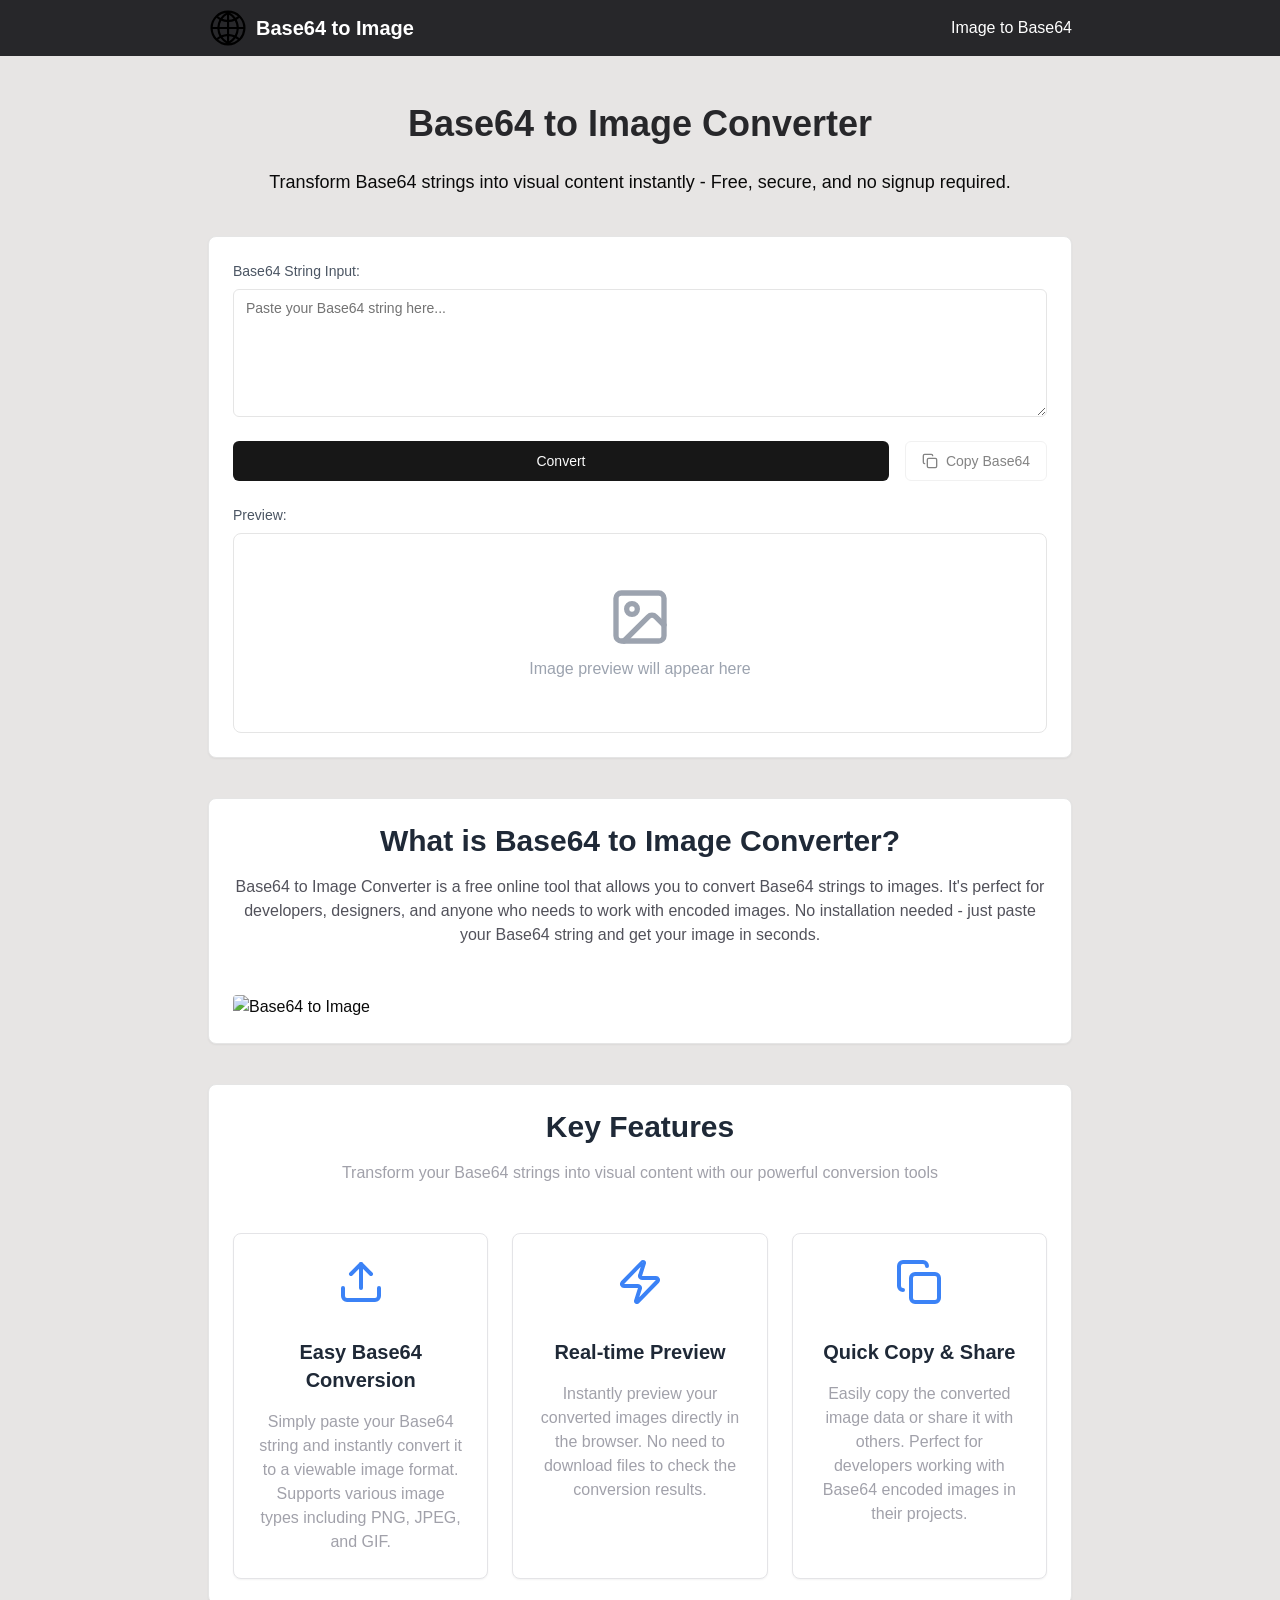
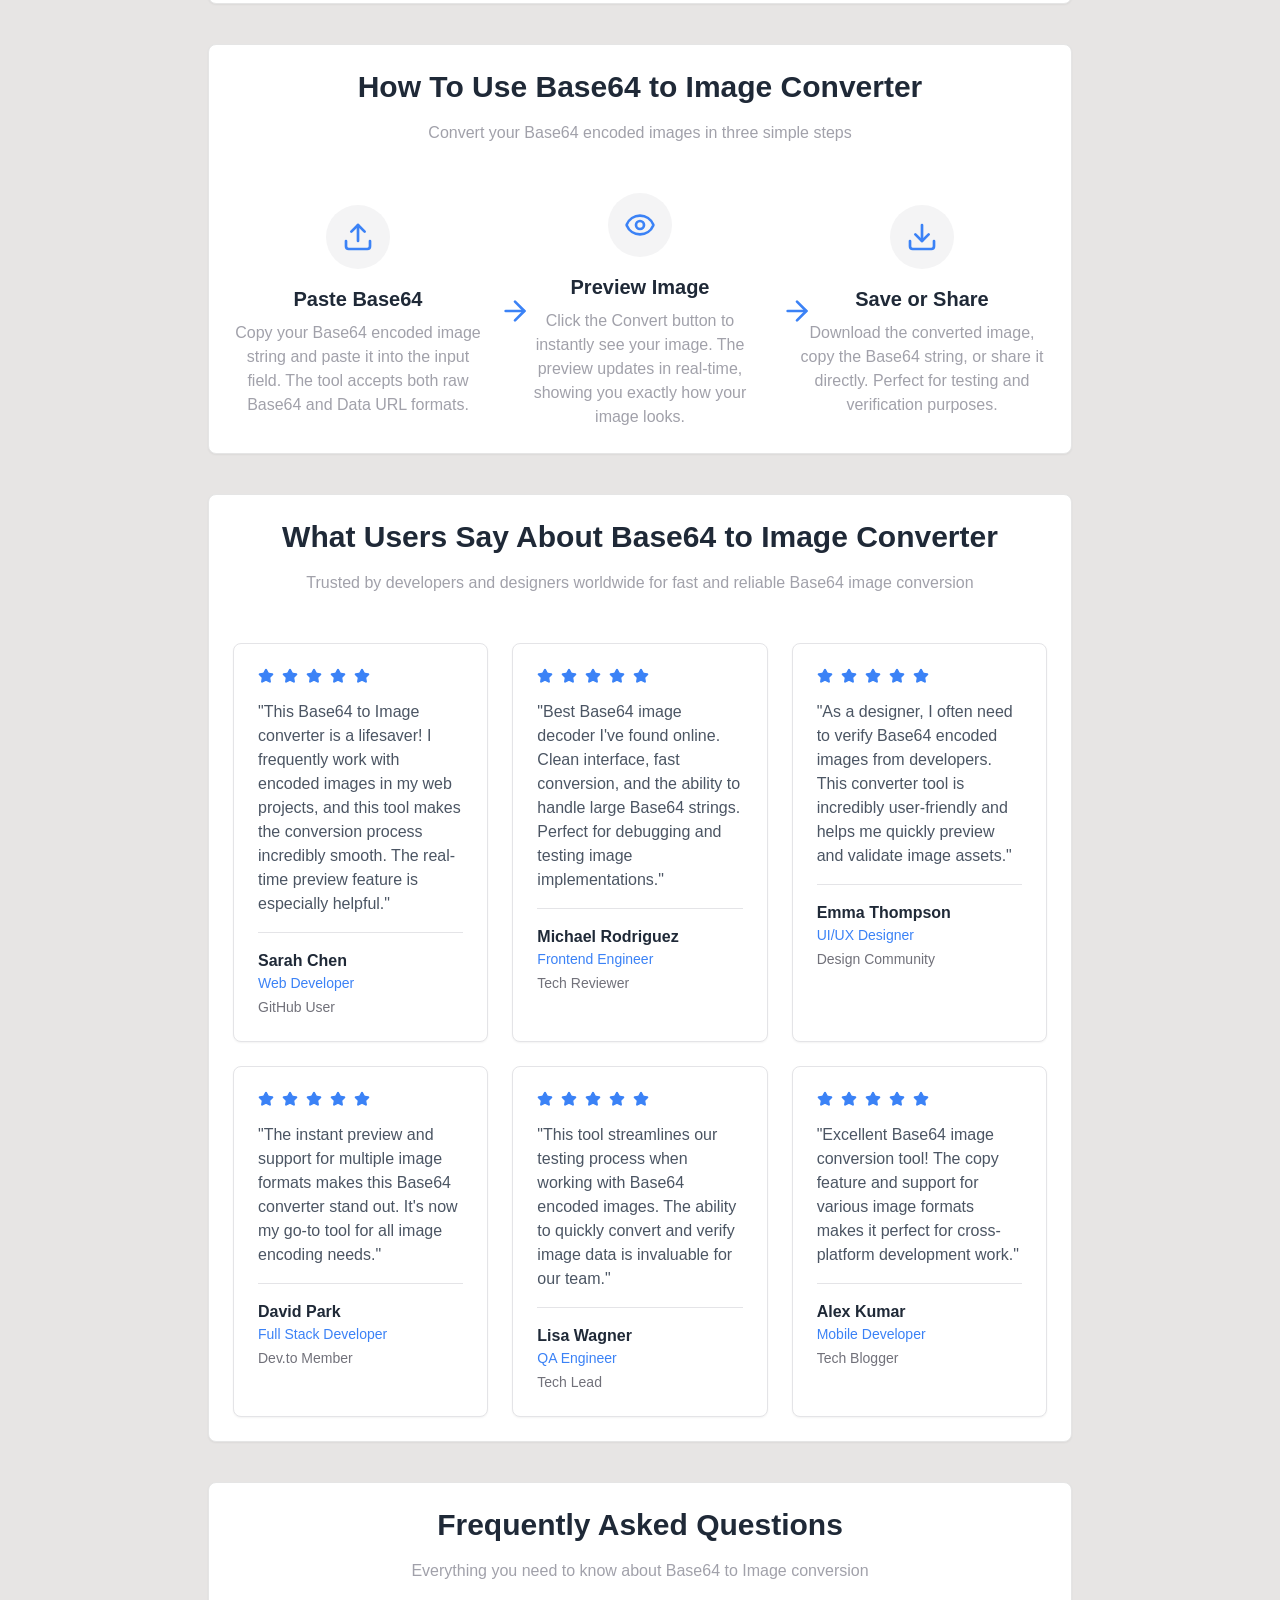
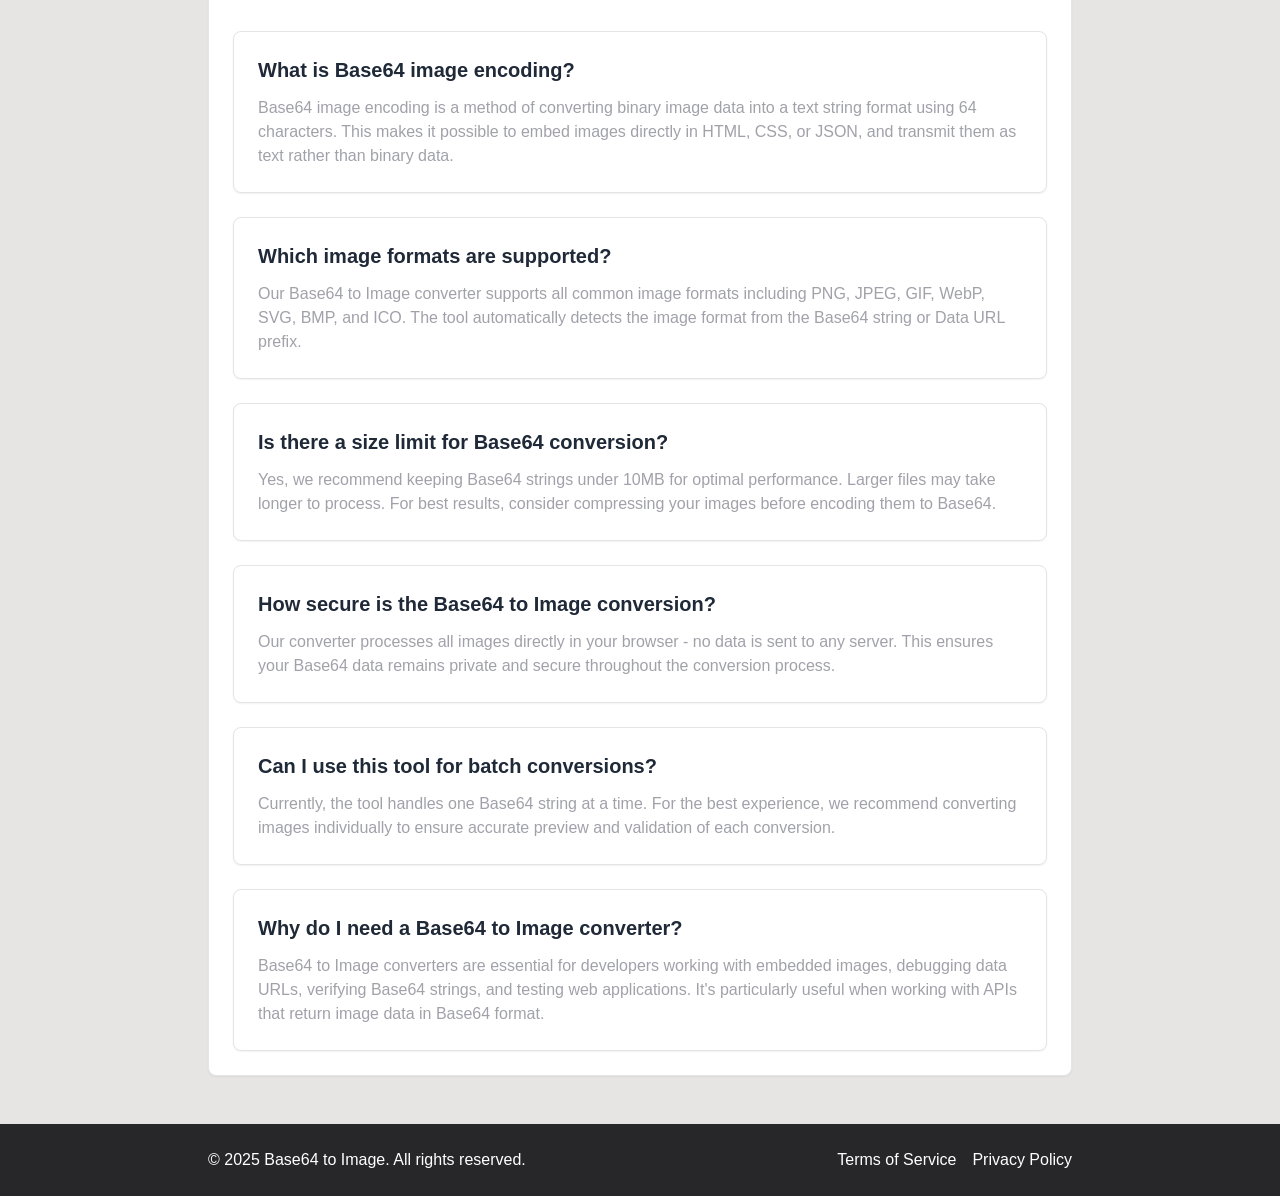
==== index.html @ eaa456d8 "deploy: base64toimage/base64toimage@81dd82e9f53c5c097431a253d3028d80c4024071" ====
<!DOCTYPE html><html lang="en"><head><meta charSet="utf-8"/><meta name="viewport" content="width=device-width, initial-scale=1"/><link rel="preload" as="image" href="/logo.svg"/><link rel="preload" as="image" href="/image/example-base64-to-image.png"/><link rel="stylesheet" href="/_next/static/css/c7060e2fb47be36b.css" data-precedence="next"/><link rel="preload" as="script" fetchPriority="low" href="/_next/static/chunks/webpack-eaffb0f18f6ee538.js"/><script src="/_next/static/chunks/f36e43cb-f50b7f3f44ca35ce.js" async=""></script><script src="/_next/static/chunks/627-c0a2df7e9abbccc5.js" async=""></script><script src="/_next/static/chunks/main-app-ca3db7d7d4c848fe.js" async=""></script><script src="/_next/static/chunks/970-42694d733db6b922.js" async=""></script><script src="/_next/static/chunks/687-ffe51a296d70c9cd.js" async=""></script><script src="/_next/static/chunks/app/layout-48b6e18065bb6a19.js" async=""></script><script src="/_next/static/chunks/app/page-389829fb740f36ba.js" async=""></script><link rel="preload" href="https://app.pageview.app/js/script.js" as="script"/><link rel="preload" href="https://www.googletagmanager.com/gtag/js?id=" as="script"/><title>Base64 to Image Converter</title><meta name="description" content="Free online Base64 to Image converter. Instantly convert Base64 strings to PNG, JPEG, GIF, WebP, SVG and more. Preview and download your converted images securely in browser."/><link rel="canonical" href="https://base64toimage.github.io/"/><meta property="og:title" content="Base64 to Image Converter"/><meta property="og:description" content="Free online Base64 to Image converter. Instantly convert Base64 strings to PNG, JPEG, GIF, WebP, SVG and more. Preview and download your converted images securely in browser."/><meta property="og:image" content="https://base64toimage.github.io/logo.png"/><meta property="og:image:width" content="1200"/><meta property="og:image:height" content="630"/><meta property="og:type" content="website"/><meta name="twitter:card" content="summary_large_image"/><meta name="twitter:title" content="Base64 to Image Converter"/><meta name="twitter:description" content="Free online Base64 to Image converter. Instantly convert Base64 strings to PNG, JPEG, GIF, WebP, SVG and more. Preview and download your converted images securely in browser."/><meta name="twitter:image" content="https://base64toimage.github.io/logo.png"/><meta name="twitter:image:width" content="1200"/><meta name="twitter:image:height" content="630"/><script src="/_next/static/chunks/polyfills-42372ed130431b0a.js" noModule=""></script></head><body class="bg-stone-200 antialiased"><div class="flex flex-col min-h-screen"><header class="bg-zinc-800 text-white"><div class="max-w-4xl mx-auto py-2 px-4 flex flex-row items-center justify-between"><div class="flex items-center gap-2"><a href="/" class="flex items-center gap-2 hover:opacity-80"><img src="/logo.svg" alt="Logo" class="h-10"/><span class="text-xl font-bold">Base64 to Image</span></a></div><div class="hidden md:flex items-center gap-6"><a href="/image-to-base64" class="hover:underline whitespace-nowrap">Image to Base64</a></div><button class="inline-flex items-center justify-center gap-2 whitespace-nowrap rounded-md text-sm font-medium ring-offset-background transition-colors focus-visible:outline-none focus-visible:ring-2 focus-visible:ring-ring focus-visible:ring-offset-2 disabled:pointer-events-none disabled:opacity-50 [&amp;_svg]:pointer-events-none [&amp;_svg]:size-4 [&amp;_svg]:shrink-0 border border-input bg-background hover:bg-accent hover:text-accent-foreground h-10 w-10 md:hidden" type="button" aria-haspopup="dialog" aria-expanded="false" aria-controls="radix-:Rdjb:" data-state="closed"><svg xmlns="http://www.w3.org/2000/svg" width="24" height="24" viewBox="0 0 24 24" fill="none" stroke="currentColor" stroke-width="2" stroke-linecap="round" stroke-linejoin="round" class="lucide lucide-menu h-5 w-5"><line x1="4" x2="20" y1="12" y2="12"></line><line x1="4" x2="20" y1="6" y2="6"></line><line x1="4" x2="20" y1="18" y2="18"></line></svg><span class="sr-only">Toggle menu</span></button></div></header><main class="flex-grow w-full max-w-4xl mx-auto px-2 md:px-4"><div class="py-12 space-y-10"><section class="max-w-4xl mx-auto text-center"><h1 class="text-4xl font-bold text-zinc-800 mb-6">Base64 to Image Converter</h1><p class="text-lg">Transform Base64 strings into visual content instantly - Free, secure, and no signup required.</p></section><section><div><div class="rounded-lg border bg-card text-card-foreground shadow-sm"><div class="p-6"><div class="space-y-6"><div><p class="text-sm text-gray-600 mb-2">Base64 String Input:</p><textarea class="flex w-full rounded-md border border-input bg-background px-3 py-2 text-base ring-offset-background placeholder:text-muted-foreground focus-visible:outline-none focus-visible:ring-2 focus-visible:ring-ring focus-visible:ring-offset-2 disabled:cursor-not-allowed disabled:opacity-50 md:text-sm min-h-32" placeholder="Paste your Base64 string here..."></textarea></div><div class="flex gap-4"><button class="inline-flex items-center justify-center gap-2 whitespace-nowrap rounded-md text-sm font-medium ring-offset-background transition-colors focus-visible:outline-none focus-visible:ring-2 focus-visible:ring-ring focus-visible:ring-offset-2 disabled:pointer-events-none disabled:opacity-50 [&amp;_svg]:pointer-events-none [&amp;_svg]:size-4 [&amp;_svg]:shrink-0 bg-primary text-primary-foreground hover:bg-primary/90 h-10 px-4 py-2 flex-1">Convert</button><button class="items-center justify-center whitespace-nowrap rounded-md text-sm font-medium ring-offset-background transition-colors focus-visible:outline-none focus-visible:ring-2 focus-visible:ring-ring focus-visible:ring-offset-2 disabled:pointer-events-none disabled:opacity-50 [&amp;_svg]:pointer-events-none [&amp;_svg]:size-4 [&amp;_svg]:shrink-0 border border-input bg-background hover:bg-accent hover:text-accent-foreground h-10 px-4 py-2 flex gap-2" disabled=""><svg xmlns="http://www.w3.org/2000/svg" width="24" height="24" viewBox="0 0 24 24" fill="none" stroke="currentColor" stroke-width="2" stroke-linecap="round" stroke-linejoin="round" class="lucide lucide-copy h-4 w-4"><rect width="14" height="14" x="8" y="8" rx="2" ry="2"></rect><path d="M4 16c-1.1 0-2-.9-2-2V4c0-1.1.9-2 2-2h10c1.1 0 2 .9 2 2"></path></svg>Copy Base64</button></div><div><p class="text-sm text-gray-600 mb-2">Preview:</p><div class="border rounded-lg p-4 min-h-[200px] flex items-center justify-center"><div class="text-center text-gray-400"><svg xmlns="http://www.w3.org/2000/svg" width="24" height="24" viewBox="0 0 24 24" fill="none" stroke="currentColor" stroke-width="2" stroke-linecap="round" stroke-linejoin="round" class="lucide lucide-image w-16 h-16 mx-auto mb-2"><rect width="18" height="18" x="3" y="3" rx="2" ry="2"></rect><circle cx="9" cy="9" r="2"></circle><path d="m21 15-3.086-3.086a2 2 0 0 0-2.828 0L6 21"></path></svg><p>Image preview will appear here</p></div></div></div></div></div></div></div></section><section><div class="w-full"><div class="rounded-lg border bg-card text-card-foreground shadow-sm w-full"><div class="p-6"><h2 class="text-3xl font-bold text-gray-800 dark:text-gray-100 text-center mb-4">What is Base64 to Image Converter?</h2><div><p class="text-zinc-600 text-center mb-12">Base64 to Image Converter is a free online tool that allows you to convert Base64 strings to images. It&#x27;s perfect for developers, designers, and anyone who needs to work with encoded images. No installation needed - just paste your Base64 string and get your image in seconds.</p><img src="/image/example-base64-to-image.png" alt="Base64 to Image" class="w-full h-auto rounded"/></div></div></div></div></section><section><div class="w-full"><div class="rounded-lg border bg-card text-card-foreground shadow-sm"><div class="p-6"><h2 class="text-3xl font-bold text-gray-800 dark:text-gray-100 text-center mb-4">Key Features</h2><p class="text-zinc-400 text-center mb-12 max-w-2xl mx-auto">Transform your Base64 strings into visual content with our powerful conversion tools</p><div class="grid md:grid-cols-3 gap-6"><div class="rounded-lg border bg-card text-card-foreground shadow-sm border-zinc-200 dark:border-zinc-800"><div class="p-6"><div class="flex flex-col items-center text-center space-y-4"><div class="mb-4 transform hover:scale-110 transition-transform"><svg xmlns="http://www.w3.org/2000/svg" width="24" height="24" viewBox="0 0 24 24" fill="none" stroke="currentColor" stroke-width="2" stroke-linecap="round" stroke-linejoin="round" class="lucide lucide-upload w-12 h-12 text-blue-500"><path d="M21 15v4a2 2 0 0 1-2 2H5a2 2 0 0 1-2-2v-4"></path><polyline points="17 8 12 3 7 8"></polyline><line x1="12" x2="12" y1="3" y2="15"></line></svg></div><h3 class="text-xl font-semibold text-gray-800 dark:text-gray-100">Easy Base64 Conversion</h3><p class="text-zinc-400">Simply paste your Base64 string and instantly convert it to a viewable image format. Supports various image types including PNG, JPEG, and GIF.</p></div></div></div><div class="rounded-lg border bg-card text-card-foreground shadow-sm border-zinc-200 dark:border-zinc-800"><div class="p-6"><div class="flex flex-col items-center text-center space-y-4"><div class="mb-4 transform hover:scale-110 transition-transform"><svg xmlns="http://www.w3.org/2000/svg" width="24" height="24" viewBox="0 0 24 24" fill="none" stroke="currentColor" stroke-width="2" stroke-linecap="round" stroke-linejoin="round" class="lucide lucide-zap w-12 h-12 text-blue-500"><path d="M4 14a1 1 0 0 1-.78-1.63l9.9-10.2a.5.5 0 0 1 .86.46l-1.92 6.02A1 1 0 0 0 13 10h7a1 1 0 0 1 .78 1.63l-9.9 10.2a.5.5 0 0 1-.86-.46l1.92-6.02A1 1 0 0 0 11 14z"></path></svg></div><h3 class="text-xl font-semibold text-gray-800 dark:text-gray-100">Real-time Preview</h3><p class="text-zinc-400">Instantly preview your converted images directly in the browser. No need to download files to check the conversion results.</p></div></div></div><div class="rounded-lg border bg-card text-card-foreground shadow-sm border-zinc-200 dark:border-zinc-800"><div class="p-6"><div class="flex flex-col items-center text-center space-y-4"><div class="mb-4 transform hover:scale-110 transition-transform"><svg xmlns="http://www.w3.org/2000/svg" width="24" height="24" viewBox="0 0 24 24" fill="none" stroke="currentColor" stroke-width="2" stroke-linecap="round" stroke-linejoin="round" class="lucide lucide-copy w-12 h-12 text-blue-500"><rect width="14" height="14" x="8" y="8" rx="2" ry="2"></rect><path d="M4 16c-1.1 0-2-.9-2-2V4c0-1.1.9-2 2-2h10c1.1 0 2 .9 2 2"></path></svg></div><h3 class="text-xl font-semibold text-gray-800 dark:text-gray-100">Quick Copy &amp; Share</h3><p class="text-zinc-400">Easily copy the converted image data or share it with others. Perfect for developers working with Base64 encoded images in their projects.</p></div></div></div></div></div></div></div></section><section><div class="w-full" id="how-to-use"><div class="rounded-lg border bg-card text-card-foreground shadow-sm"><div class="p-6"><h2 class="text-3xl font-bold text-gray-800 dark:text-gray-100 text-center mb-4">How To Use Base64 to Image Converter</h2><p class="text-zinc-400 text-center mb-12 max-w-2xl mx-auto">Convert your Base64 encoded images in three simple steps</p><div class="flex flex-col md:flex-row justify-between items-center gap-8"><div class="flex flex-col items-center text-center relative"><div class="mb-4 p-4 bg-zinc-100 dark:bg-zinc-800 rounded-full"><svg xmlns="http://www.w3.org/2000/svg" width="24" height="24" viewBox="0 0 24 24" fill="none" stroke="currentColor" stroke-width="2" stroke-linecap="round" stroke-linejoin="round" class="lucide lucide-upload w-8 h-8 text-blue-500"><path d="M21 15v4a2 2 0 0 1-2 2H5a2 2 0 0 1-2-2v-4"></path><polyline points="17 8 12 3 7 8"></polyline><line x1="12" x2="12" y1="3" y2="15"></line></svg></div><h3 class="text-xl font-semibold text-gray-800 dark:text-gray-100 mb-2">Paste Base64</h3><p class="text-zinc-400 max-w-xs">Copy your Base64 encoded image string and paste it into the input field. The tool accepts both raw Base64 and Data URL formats.</p><svg xmlns="http://www.w3.org/2000/svg" width="24" height="24" viewBox="0 0 24 24" fill="none" stroke="currentColor" stroke-width="2" stroke-linecap="round" stroke-linejoin="round" class="lucide lucide-arrow-right hidden md:block h-8 w-8 text-blue-500 absolute -right-12 top-1/2 transform -translate-y-1/2"><path d="M5 12h14"></path><path d="m12 5 7 7-7 7"></path></svg></div><div class="flex flex-col items-center text-center relative"><div class="mb-4 p-4 bg-zinc-100 dark:bg-zinc-800 rounded-full"><svg xmlns="http://www.w3.org/2000/svg" width="24" height="24" viewBox="0 0 24 24" fill="none" stroke="currentColor" stroke-width="2" stroke-linecap="round" stroke-linejoin="round" class="lucide lucide-eye w-8 h-8 text-blue-500"><path d="M2.062 12.348a1 1 0 0 1 0-.696 10.75 10.75 0 0 1 19.876 0 1 1 0 0 1 0 .696 10.75 10.75 0 0 1-19.876 0"></path><circle cx="12" cy="12" r="3"></circle></svg></div><h3 class="text-xl font-semibold text-gray-800 dark:text-gray-100 mb-2">Preview Image</h3><p class="text-zinc-400 max-w-xs">Click the Convert button to instantly see your image. The preview updates in real-time, showing you exactly how your image looks.</p><svg xmlns="http://www.w3.org/2000/svg" width="24" height="24" viewBox="0 0 24 24" fill="none" stroke="currentColor" stroke-width="2" stroke-linecap="round" stroke-linejoin="round" class="lucide lucide-arrow-right hidden md:block h-8 w-8 text-blue-500 absolute -right-12 top-1/2 transform -translate-y-1/2"><path d="M5 12h14"></path><path d="m12 5 7 7-7 7"></path></svg></div><div class="flex flex-col items-center text-center relative"><div class="mb-4 p-4 bg-zinc-100 dark:bg-zinc-800 rounded-full"><svg xmlns="http://www.w3.org/2000/svg" width="24" height="24" viewBox="0 0 24 24" fill="none" stroke="currentColor" stroke-width="2" stroke-linecap="round" stroke-linejoin="round" class="lucide lucide-download w-8 h-8 text-blue-500"><path d="M21 15v4a2 2 0 0 1-2 2H5a2 2 0 0 1-2-2v-4"></path><polyline points="7 10 12 15 17 10"></polyline><line x1="12" x2="12" y1="15" y2="3"></line></svg></div><h3 class="text-xl font-semibold text-gray-800 dark:text-gray-100 mb-2">Save or Share</h3><p class="text-zinc-400 max-w-xs">Download the converted image, copy the Base64 string, or share it directly. Perfect for testing and verification purposes.</p></div></div></div></div></div></section><section><div class="w-full" id="testimonials"><div class="rounded-lg border bg-card text-card-foreground shadow-sm max-w-7xl mx-auto"><div class="p-6"><h2 class="text-3xl font-bold text-gray-800 dark:text-gray-100 text-center mb-4">What Users Say About Base64 to Image Converter</h2><p class="text-zinc-400 text-center mb-12 max-w-2xl mx-auto">Trusted by developers and designers worldwide for fast and reliable Base64 image conversion</p><div class="grid md:grid-cols-2 lg:grid-cols-3 gap-6"><div class="rounded-lg border bg-card text-card-foreground shadow-sm border-zinc-200 dark:border-zinc-800"><div class="p-6"><div class="flex items-center gap-2 mb-4"><svg xmlns="http://www.w3.org/2000/svg" width="24" height="24" viewBox="0 0 24 24" fill="none" stroke="currentColor" stroke-width="2" stroke-linecap="round" stroke-linejoin="round" class="lucide lucide-star w-4 h-4 fill-blue-500 text-blue-500"><path d="M11.525 2.295a.53.53 0 0 1 .95 0l2.31 4.679a2.123 2.123 0 0 0 1.595 1.16l5.166.756a.53.53 0 0 1 .294.904l-3.736 3.638a2.123 2.123 0 0 0-.611 1.878l.882 5.14a.53.53 0 0 1-.771.56l-4.618-2.428a2.122 2.122 0 0 0-1.973 0L6.396 21.01a.53.53 0 0 1-.77-.56l.881-5.139a2.122 2.122 0 0 0-.611-1.879L2.16 9.795a.53.53 0 0 1 .294-.906l5.165-.755a2.122 2.122 0 0 0 1.597-1.16z"></path></svg><svg xmlns="http://www.w3.org/2000/svg" width="24" height="24" viewBox="0 0 24 24" fill="none" stroke="currentColor" stroke-width="2" stroke-linecap="round" stroke-linejoin="round" class="lucide lucide-star w-4 h-4 fill-blue-500 text-blue-500"><path d="M11.525 2.295a.53.53 0 0 1 .95 0l2.31 4.679a2.123 2.123 0 0 0 1.595 1.16l5.166.756a.53.53 0 0 1 .294.904l-3.736 3.638a2.123 2.123 0 0 0-.611 1.878l.882 5.14a.53.53 0 0 1-.771.56l-4.618-2.428a2.122 2.122 0 0 0-1.973 0L6.396 21.01a.53.53 0 0 1-.77-.56l.881-5.139a2.122 2.122 0 0 0-.611-1.879L2.16 9.795a.53.53 0 0 1 .294-.906l5.165-.755a2.122 2.122 0 0 0 1.597-1.16z"></path></svg><svg xmlns="http://www.w3.org/2000/svg" width="24" height="24" viewBox="0 0 24 24" fill="none" stroke="currentColor" stroke-width="2" stroke-linecap="round" stroke-linejoin="round" class="lucide lucide-star w-4 h-4 fill-blue-500 text-blue-500"><path d="M11.525 2.295a.53.53 0 0 1 .95 0l2.31 4.679a2.123 2.123 0 0 0 1.595 1.16l5.166.756a.53.53 0 0 1 .294.904l-3.736 3.638a2.123 2.123 0 0 0-.611 1.878l.882 5.14a.53.53 0 0 1-.771.56l-4.618-2.428a2.122 2.122 0 0 0-1.973 0L6.396 21.01a.53.53 0 0 1-.77-.56l.881-5.139a2.122 2.122 0 0 0-.611-1.879L2.16 9.795a.53.53 0 0 1 .294-.906l5.165-.755a2.122 2.122 0 0 0 1.597-1.16z"></path></svg><svg xmlns="http://www.w3.org/2000/svg" width="24" height="24" viewBox="0 0 24 24" fill="none" stroke="currentColor" stroke-width="2" stroke-linecap="round" stroke-linejoin="round" class="lucide lucide-star w-4 h-4 fill-blue-500 text-blue-500"><path d="M11.525 2.295a.53.53 0 0 1 .95 0l2.31 4.679a2.123 2.123 0 0 0 1.595 1.16l5.166.756a.53.53 0 0 1 .294.904l-3.736 3.638a2.123 2.123 0 0 0-.611 1.878l.882 5.14a.53.53 0 0 1-.771.56l-4.618-2.428a2.122 2.122 0 0 0-1.973 0L6.396 21.01a.53.53 0 0 1-.77-.56l.881-5.139a2.122 2.122 0 0 0-.611-1.879L2.16 9.795a.53.53 0 0 1 .294-.906l5.165-.755a2.122 2.122 0 0 0 1.597-1.16z"></path></svg><svg xmlns="http://www.w3.org/2000/svg" width="24" height="24" viewBox="0 0 24 24" fill="none" stroke="currentColor" stroke-width="2" stroke-linecap="round" stroke-linejoin="round" class="lucide lucide-star w-4 h-4 fill-blue-500 text-blue-500"><path d="M11.525 2.295a.53.53 0 0 1 .95 0l2.31 4.679a2.123 2.123 0 0 0 1.595 1.16l5.166.756a.53.53 0 0 1 .294.904l-3.736 3.638a2.123 2.123 0 0 0-.611 1.878l.882 5.14a.53.53 0 0 1-.771.56l-4.618-2.428a2.122 2.122 0 0 0-1.973 0L6.396 21.01a.53.53 0 0 1-.77-.56l.881-5.139a2.122 2.122 0 0 0-.611-1.879L2.16 9.795a.53.53 0 0 1 .294-.906l5.165-.755a2.122 2.122 0 0 0 1.597-1.16z"></path></svg></div><blockquote class="text-gray-600 dark:text-gray-300 mb-4 min-h-[100px]">&quot;<!-- -->This Base64 to Image converter is a lifesaver! I frequently work with encoded images in my web projects, and this tool makes the conversion process incredibly smooth. The real-time preview feature is especially helpful.<!-- -->&quot;</blockquote><div class="border-t border-zinc-200 dark:border-zinc-700 pt-4"><div class="flex flex-col"><span class="font-semibold text-gray-800 dark:text-gray-100">Sarah Chen</span><span class="text-blue-500 text-sm">Web Developer</span><span class="text-sm text-zinc-500 mt-1">GitHub User</span></div></div></div></div><div class="rounded-lg border bg-card text-card-foreground shadow-sm border-zinc-200 dark:border-zinc-800"><div class="p-6"><div class="flex items-center gap-2 mb-4"><svg xmlns="http://www.w3.org/2000/svg" width="24" height="24" viewBox="0 0 24 24" fill="none" stroke="currentColor" stroke-width="2" stroke-linecap="round" stroke-linejoin="round" class="lucide lucide-star w-4 h-4 fill-blue-500 text-blue-500"><path d="M11.525 2.295a.53.53 0 0 1 .95 0l2.31 4.679a2.123 2.123 0 0 0 1.595 1.16l5.166.756a.53.53 0 0 1 .294.904l-3.736 3.638a2.123 2.123 0 0 0-.611 1.878l.882 5.14a.53.53 0 0 1-.771.56l-4.618-2.428a2.122 2.122 0 0 0-1.973 0L6.396 21.01a.53.53 0 0 1-.77-.56l.881-5.139a2.122 2.122 0 0 0-.611-1.879L2.16 9.795a.53.53 0 0 1 .294-.906l5.165-.755a2.122 2.122 0 0 0 1.597-1.16z"></path></svg><svg xmlns="http://www.w3.org/2000/svg" width="24" height="24" viewBox="0 0 24 24" fill="none" stroke="currentColor" stroke-width="2" stroke-linecap="round" stroke-linejoin="round" class="lucide lucide-star w-4 h-4 fill-blue-500 text-blue-500"><path d="M11.525 2.295a.53.53 0 0 1 .95 0l2.31 4.679a2.123 2.123 0 0 0 1.595 1.16l5.166.756a.53.53 0 0 1 .294.904l-3.736 3.638a2.123 2.123 0 0 0-.611 1.878l.882 5.14a.53.53 0 0 1-.771.56l-4.618-2.428a2.122 2.122 0 0 0-1.973 0L6.396 21.01a.53.53 0 0 1-.77-.56l.881-5.139a2.122 2.122 0 0 0-.611-1.879L2.16 9.795a.53.53 0 0 1 .294-.906l5.165-.755a2.122 2.122 0 0 0 1.597-1.16z"></path></svg><svg xmlns="http://www.w3.org/2000/svg" width="24" height="24" viewBox="0 0 24 24" fill="none" stroke="currentColor" stroke-width="2" stroke-linecap="round" stroke-linejoin="round" class="lucide lucide-star w-4 h-4 fill-blue-500 text-blue-500"><path d="M11.525 2.295a.53.53 0 0 1 .95 0l2.31 4.679a2.123 2.123 0 0 0 1.595 1.16l5.166.756a.53.53 0 0 1 .294.904l-3.736 3.638a2.123 2.123 0 0 0-.611 1.878l.882 5.14a.53.53 0 0 1-.771.56l-4.618-2.428a2.122 2.122 0 0 0-1.973 0L6.396 21.01a.53.53 0 0 1-.77-.56l.881-5.139a2.122 2.122 0 0 0-.611-1.879L2.16 9.795a.53.53 0 0 1 .294-.906l5.165-.755a2.122 2.122 0 0 0 1.597-1.16z"></path></svg><svg xmlns="http://www.w3.org/2000/svg" width="24" height="24" viewBox="0 0 24 24" fill="none" stroke="currentColor" stroke-width="2" stroke-linecap="round" stroke-linejoin="round" class="lucide lucide-star w-4 h-4 fill-blue-500 text-blue-500"><path d="M11.525 2.295a.53.53 0 0 1 .95 0l2.31 4.679a2.123 2.123 0 0 0 1.595 1.16l5.166.756a.53.53 0 0 1 .294.904l-3.736 3.638a2.123 2.123 0 0 0-.611 1.878l.882 5.14a.53.53 0 0 1-.771.56l-4.618-2.428a2.122 2.122 0 0 0-1.973 0L6.396 21.01a.53.53 0 0 1-.77-.56l.881-5.139a2.122 2.122 0 0 0-.611-1.879L2.16 9.795a.53.53 0 0 1 .294-.906l5.165-.755a2.122 2.122 0 0 0 1.597-1.16z"></path></svg><svg xmlns="http://www.w3.org/2000/svg" width="24" height="24" viewBox="0 0 24 24" fill="none" stroke="currentColor" stroke-width="2" stroke-linecap="round" stroke-linejoin="round" class="lucide lucide-star w-4 h-4 fill-blue-500 text-blue-500"><path d="M11.525 2.295a.53.53 0 0 1 .95 0l2.31 4.679a2.123 2.123 0 0 0 1.595 1.16l5.166.756a.53.53 0 0 1 .294.904l-3.736 3.638a2.123 2.123 0 0 0-.611 1.878l.882 5.14a.53.53 0 0 1-.771.56l-4.618-2.428a2.122 2.122 0 0 0-1.973 0L6.396 21.01a.53.53 0 0 1-.77-.56l.881-5.139a2.122 2.122 0 0 0-.611-1.879L2.16 9.795a.53.53 0 0 1 .294-.906l5.165-.755a2.122 2.122 0 0 0 1.597-1.16z"></path></svg></div><blockquote class="text-gray-600 dark:text-gray-300 mb-4 min-h-[100px]">&quot;<!-- -->Best Base64 image decoder I&#x27;ve found online. Clean interface, fast conversion, and the ability to handle large Base64 strings. Perfect for debugging and testing image implementations.<!-- -->&quot;</blockquote><div class="border-t border-zinc-200 dark:border-zinc-700 pt-4"><div class="flex flex-col"><span class="font-semibold text-gray-800 dark:text-gray-100">Michael Rodriguez</span><span class="text-blue-500 text-sm">Frontend Engineer</span><span class="text-sm text-zinc-500 mt-1">Tech Reviewer</span></div></div></div></div><div class="rounded-lg border bg-card text-card-foreground shadow-sm border-zinc-200 dark:border-zinc-800"><div class="p-6"><div class="flex items-center gap-2 mb-4"><svg xmlns="http://www.w3.org/2000/svg" width="24" height="24" viewBox="0 0 24 24" fill="none" stroke="currentColor" stroke-width="2" stroke-linecap="round" stroke-linejoin="round" class="lucide lucide-star w-4 h-4 fill-blue-500 text-blue-500"><path d="M11.525 2.295a.53.53 0 0 1 .95 0l2.31 4.679a2.123 2.123 0 0 0 1.595 1.16l5.166.756a.53.53 0 0 1 .294.904l-3.736 3.638a2.123 2.123 0 0 0-.611 1.878l.882 5.14a.53.53 0 0 1-.771.56l-4.618-2.428a2.122 2.122 0 0 0-1.973 0L6.396 21.01a.53.53 0 0 1-.77-.56l.881-5.139a2.122 2.122 0 0 0-.611-1.879L2.16 9.795a.53.53 0 0 1 .294-.906l5.165-.755a2.122 2.122 0 0 0 1.597-1.16z"></path></svg><svg xmlns="http://www.w3.org/2000/svg" width="24" height="24" viewBox="0 0 24 24" fill="none" stroke="currentColor" stroke-width="2" stroke-linecap="round" stroke-linejoin="round" class="lucide lucide-star w-4 h-4 fill-blue-500 text-blue-500"><path d="M11.525 2.295a.53.53 0 0 1 .95 0l2.31 4.679a2.123 2.123 0 0 0 1.595 1.16l5.166.756a.53.53 0 0 1 .294.904l-3.736 3.638a2.123 2.123 0 0 0-.611 1.878l.882 5.14a.53.53 0 0 1-.771.56l-4.618-2.428a2.122 2.122 0 0 0-1.973 0L6.396 21.01a.53.53 0 0 1-.77-.56l.881-5.139a2.122 2.122 0 0 0-.611-1.879L2.16 9.795a.53.53 0 0 1 .294-.906l5.165-.755a2.122 2.122 0 0 0 1.597-1.16z"></path></svg><svg xmlns="http://www.w3.org/2000/svg" width="24" height="24" viewBox="0 0 24 24" fill="none" stroke="currentColor" stroke-width="2" stroke-linecap="round" stroke-linejoin="round" class="lucide lucide-star w-4 h-4 fill-blue-500 text-blue-500"><path d="M11.525 2.295a.53.53 0 0 1 .95 0l2.31 4.679a2.123 2.123 0 0 0 1.595 1.16l5.166.756a.53.53 0 0 1 .294.904l-3.736 3.638a2.123 2.123 0 0 0-.611 1.878l.882 5.14a.53.53 0 0 1-.771.56l-4.618-2.428a2.122 2.122 0 0 0-1.973 0L6.396 21.01a.53.53 0 0 1-.77-.56l.881-5.139a2.122 2.122 0 0 0-.611-1.879L2.16 9.795a.53.53 0 0 1 .294-.906l5.165-.755a2.122 2.122 0 0 0 1.597-1.16z"></path></svg><svg xmlns="http://www.w3.org/2000/svg" width="24" height="24" viewBox="0 0 24 24" fill="none" stroke="currentColor" stroke-width="2" stroke-linecap="round" stroke-linejoin="round" class="lucide lucide-star w-4 h-4 fill-blue-500 text-blue-500"><path d="M11.525 2.295a.53.53 0 0 1 .95 0l2.31 4.679a2.123 2.123 0 0 0 1.595 1.16l5.166.756a.53.53 0 0 1 .294.904l-3.736 3.638a2.123 2.123 0 0 0-.611 1.878l.882 5.14a.53.53 0 0 1-.771.56l-4.618-2.428a2.122 2.122 0 0 0-1.973 0L6.396 21.01a.53.53 0 0 1-.77-.56l.881-5.139a2.122 2.122 0 0 0-.611-1.879L2.16 9.795a.53.53 0 0 1 .294-.906l5.165-.755a2.122 2.122 0 0 0 1.597-1.16z"></path></svg><svg xmlns="http://www.w3.org/2000/svg" width="24" height="24" viewBox="0 0 24 24" fill="none" stroke="currentColor" stroke-width="2" stroke-linecap="round" stroke-linejoin="round" class="lucide lucide-star w-4 h-4 fill-blue-500 text-blue-500"><path d="M11.525 2.295a.53.53 0 0 1 .95 0l2.31 4.679a2.123 2.123 0 0 0 1.595 1.16l5.166.756a.53.53 0 0 1 .294.904l-3.736 3.638a2.123 2.123 0 0 0-.611 1.878l.882 5.14a.53.53 0 0 1-.771.56l-4.618-2.428a2.122 2.122 0 0 0-1.973 0L6.396 21.01a.53.53 0 0 1-.77-.56l.881-5.139a2.122 2.122 0 0 0-.611-1.879L2.16 9.795a.53.53 0 0 1 .294-.906l5.165-.755a2.122 2.122 0 0 0 1.597-1.16z"></path></svg></div><blockquote class="text-gray-600 dark:text-gray-300 mb-4 min-h-[100px]">&quot;<!-- -->As a designer, I often need to verify Base64 encoded images from developers. This converter tool is incredibly user-friendly and helps me quickly preview and validate image assets.<!-- -->&quot;</blockquote><div class="border-t border-zinc-200 dark:border-zinc-700 pt-4"><div class="flex flex-col"><span class="font-semibold text-gray-800 dark:text-gray-100">Emma Thompson</span><span class="text-blue-500 text-sm">UI/UX Designer</span><span class="text-sm text-zinc-500 mt-1">Design Community</span></div></div></div></div><div class="rounded-lg border bg-card text-card-foreground shadow-sm border-zinc-200 dark:border-zinc-800"><div class="p-6"><div class="flex items-center gap-2 mb-4"><svg xmlns="http://www.w3.org/2000/svg" width="24" height="24" viewBox="0 0 24 24" fill="none" stroke="currentColor" stroke-width="2" stroke-linecap="round" stroke-linejoin="round" class="lucide lucide-star w-4 h-4 fill-blue-500 text-blue-500"><path d="M11.525 2.295a.53.53 0 0 1 .95 0l2.31 4.679a2.123 2.123 0 0 0 1.595 1.16l5.166.756a.53.53 0 0 1 .294.904l-3.736 3.638a2.123 2.123 0 0 0-.611 1.878l.882 5.14a.53.53 0 0 1-.771.56l-4.618-2.428a2.122 2.122 0 0 0-1.973 0L6.396 21.01a.53.53 0 0 1-.77-.56l.881-5.139a2.122 2.122 0 0 0-.611-1.879L2.16 9.795a.53.53 0 0 1 .294-.906l5.165-.755a2.122 2.122 0 0 0 1.597-1.16z"></path></svg><svg xmlns="http://www.w3.org/2000/svg" width="24" height="24" viewBox="0 0 24 24" fill="none" stroke="currentColor" stroke-width="2" stroke-linecap="round" stroke-linejoin="round" class="lucide lucide-star w-4 h-4 fill-blue-500 text-blue-500"><path d="M11.525 2.295a.53.53 0 0 1 .95 0l2.31 4.679a2.123 2.123 0 0 0 1.595 1.16l5.166.756a.53.53 0 0 1 .294.904l-3.736 3.638a2.123 2.123 0 0 0-.611 1.878l.882 5.14a.53.53 0 0 1-.771.56l-4.618-2.428a2.122 2.122 0 0 0-1.973 0L6.396 21.01a.53.53 0 0 1-.77-.56l.881-5.139a2.122 2.122 0 0 0-.611-1.879L2.16 9.795a.53.53 0 0 1 .294-.906l5.165-.755a2.122 2.122 0 0 0 1.597-1.16z"></path></svg><svg xmlns="http://www.w3.org/2000/svg" width="24" height="24" viewBox="0 0 24 24" fill="none" stroke="currentColor" stroke-width="2" stroke-linecap="round" stroke-linejoin="round" class="lucide lucide-star w-4 h-4 fill-blue-500 text-blue-500"><path d="M11.525 2.295a.53.53 0 0 1 .95 0l2.31 4.679a2.123 2.123 0 0 0 1.595 1.16l5.166.756a.53.53 0 0 1 .294.904l-3.736 3.638a2.123 2.123 0 0 0-.611 1.878l.882 5.14a.53.53 0 0 1-.771.56l-4.618-2.428a2.122 2.122 0 0 0-1.973 0L6.396 21.01a.53.53 0 0 1-.77-.56l.881-5.139a2.122 2.122 0 0 0-.611-1.879L2.16 9.795a.53.53 0 0 1 .294-.906l5.165-.755a2.122 2.122 0 0 0 1.597-1.16z"></path></svg><svg xmlns="http://www.w3.org/2000/svg" width="24" height="24" viewBox="0 0 24 24" fill="none" stroke="currentColor" stroke-width="2" stroke-linecap="round" stroke-linejoin="round" class="lucide lucide-star w-4 h-4 fill-blue-500 text-blue-500"><path d="M11.525 2.295a.53.53 0 0 1 .95 0l2.31 4.679a2.123 2.123 0 0 0 1.595 1.16l5.166.756a.53.53 0 0 1 .294.904l-3.736 3.638a2.123 2.123 0 0 0-.611 1.878l.882 5.14a.53.53 0 0 1-.771.56l-4.618-2.428a2.122 2.122 0 0 0-1.973 0L6.396 21.01a.53.53 0 0 1-.77-.56l.881-5.139a2.122 2.122 0 0 0-.611-1.879L2.16 9.795a.53.53 0 0 1 .294-.906l5.165-.755a2.122 2.122 0 0 0 1.597-1.16z"></path></svg><svg xmlns="http://www.w3.org/2000/svg" width="24" height="24" viewBox="0 0 24 24" fill="none" stroke="currentColor" stroke-width="2" stroke-linecap="round" stroke-linejoin="round" class="lucide lucide-star w-4 h-4 fill-blue-500 text-blue-500"><path d="M11.525 2.295a.53.53 0 0 1 .95 0l2.31 4.679a2.123 2.123 0 0 0 1.595 1.16l5.166.756a.53.53 0 0 1 .294.904l-3.736 3.638a2.123 2.123 0 0 0-.611 1.878l.882 5.14a.53.53 0 0 1-.771.56l-4.618-2.428a2.122 2.122 0 0 0-1.973 0L6.396 21.01a.53.53 0 0 1-.77-.56l.881-5.139a2.122 2.122 0 0 0-.611-1.879L2.16 9.795a.53.53 0 0 1 .294-.906l5.165-.755a2.122 2.122 0 0 0 1.597-1.16z"></path></svg></div><blockquote class="text-gray-600 dark:text-gray-300 mb-4 min-h-[100px]">&quot;<!-- -->The instant preview and support for multiple image formats makes this Base64 converter stand out. It&#x27;s now my go-to tool for all image encoding needs.<!-- -->&quot;</blockquote><div class="border-t border-zinc-200 dark:border-zinc-700 pt-4"><div class="flex flex-col"><span class="font-semibold text-gray-800 dark:text-gray-100">David Park</span><span class="text-blue-500 text-sm">Full Stack Developer</span><span class="text-sm text-zinc-500 mt-1">Dev.to Member</span></div></div></div></div><div class="rounded-lg border bg-card text-card-foreground shadow-sm border-zinc-200 dark:border-zinc-800"><div class="p-6"><div class="flex items-center gap-2 mb-4"><svg xmlns="http://www.w3.org/2000/svg" width="24" height="24" viewBox="0 0 24 24" fill="none" stroke="currentColor" stroke-width="2" stroke-linecap="round" stroke-linejoin="round" class="lucide lucide-star w-4 h-4 fill-blue-500 text-blue-500"><path d="M11.525 2.295a.53.53 0 0 1 .95 0l2.31 4.679a2.123 2.123 0 0 0 1.595 1.16l5.166.756a.53.53 0 0 1 .294.904l-3.736 3.638a2.123 2.123 0 0 0-.611 1.878l.882 5.14a.53.53 0 0 1-.771.56l-4.618-2.428a2.122 2.122 0 0 0-1.973 0L6.396 21.01a.53.53 0 0 1-.77-.56l.881-5.139a2.122 2.122 0 0 0-.611-1.879L2.16 9.795a.53.53 0 0 1 .294-.906l5.165-.755a2.122 2.122 0 0 0 1.597-1.16z"></path></svg><svg xmlns="http://www.w3.org/2000/svg" width="24" height="24" viewBox="0 0 24 24" fill="none" stroke="currentColor" stroke-width="2" stroke-linecap="round" stroke-linejoin="round" class="lucide lucide-star w-4 h-4 fill-blue-500 text-blue-500"><path d="M11.525 2.295a.53.53 0 0 1 .95 0l2.31 4.679a2.123 2.123 0 0 0 1.595 1.16l5.166.756a.53.53 0 0 1 .294.904l-3.736 3.638a2.123 2.123 0 0 0-.611 1.878l.882 5.14a.53.53 0 0 1-.771.56l-4.618-2.428a2.122 2.122 0 0 0-1.973 0L6.396 21.01a.53.53 0 0 1-.77-.56l.881-5.139a2.122 2.122 0 0 0-.611-1.879L2.16 9.795a.53.53 0 0 1 .294-.906l5.165-.755a2.122 2.122 0 0 0 1.597-1.16z"></path></svg><svg xmlns="http://www.w3.org/2000/svg" width="24" height="24" viewBox="0 0 24 24" fill="none" stroke="currentColor" stroke-width="2" stroke-linecap="round" stroke-linejoin="round" class="lucide lucide-star w-4 h-4 fill-blue-500 text-blue-500"><path d="M11.525 2.295a.53.53 0 0 1 .95 0l2.31 4.679a2.123 2.123 0 0 0 1.595 1.16l5.166.756a.53.53 0 0 1 .294.904l-3.736 3.638a2.123 2.123 0 0 0-.611 1.878l.882 5.14a.53.53 0 0 1-.771.56l-4.618-2.428a2.122 2.122 0 0 0-1.973 0L6.396 21.01a.53.53 0 0 1-.77-.56l.881-5.139a2.122 2.122 0 0 0-.611-1.879L2.16 9.795a.53.53 0 0 1 .294-.906l5.165-.755a2.122 2.122 0 0 0 1.597-1.16z"></path></svg><svg xmlns="http://www.w3.org/2000/svg" width="24" height="24" viewBox="0 0 24 24" fill="none" stroke="currentColor" stroke-width="2" stroke-linecap="round" stroke-linejoin="round" class="lucide lucide-star w-4 h-4 fill-blue-500 text-blue-500"><path d="M11.525 2.295a.53.53 0 0 1 .95 0l2.31 4.679a2.123 2.123 0 0 0 1.595 1.16l5.166.756a.53.53 0 0 1 .294.904l-3.736 3.638a2.123 2.123 0 0 0-.611 1.878l.882 5.14a.53.53 0 0 1-.771.56l-4.618-2.428a2.122 2.122 0 0 0-1.973 0L6.396 21.01a.53.53 0 0 1-.77-.56l.881-5.139a2.122 2.122 0 0 0-.611-1.879L2.16 9.795a.53.53 0 0 1 .294-.906l5.165-.755a2.122 2.122 0 0 0 1.597-1.16z"></path></svg><svg xmlns="http://www.w3.org/2000/svg" width="24" height="24" viewBox="0 0 24 24" fill="none" stroke="currentColor" stroke-width="2" stroke-linecap="round" stroke-linejoin="round" class="lucide lucide-star w-4 h-4 fill-blue-500 text-blue-500"><path d="M11.525 2.295a.53.53 0 0 1 .95 0l2.31 4.679a2.123 2.123 0 0 0 1.595 1.16l5.166.756a.53.53 0 0 1 .294.904l-3.736 3.638a2.123 2.123 0 0 0-.611 1.878l.882 5.14a.53.53 0 0 1-.771.56l-4.618-2.428a2.122 2.122 0 0 0-1.973 0L6.396 21.01a.53.53 0 0 1-.77-.56l.881-5.139a2.122 2.122 0 0 0-.611-1.879L2.16 9.795a.53.53 0 0 1 .294-.906l5.165-.755a2.122 2.122 0 0 0 1.597-1.16z"></path></svg></div><blockquote class="text-gray-600 dark:text-gray-300 mb-4 min-h-[100px]">&quot;<!-- -->This tool streamlines our testing process when working with Base64 encoded images. The ability to quickly convert and verify image data is invaluable for our team.<!-- -->&quot;</blockquote><div class="border-t border-zinc-200 dark:border-zinc-700 pt-4"><div class="flex flex-col"><span class="font-semibold text-gray-800 dark:text-gray-100">Lisa Wagner</span><span class="text-blue-500 text-sm">QA Engineer</span><span class="text-sm text-zinc-500 mt-1">Tech Lead</span></div></div></div></div><div class="rounded-lg border bg-card text-card-foreground shadow-sm border-zinc-200 dark:border-zinc-800"><div class="p-6"><div class="flex items-center gap-2 mb-4"><svg xmlns="http://www.w3.org/2000/svg" width="24" height="24" viewBox="0 0 24 24" fill="none" stroke="currentColor" stroke-width="2" stroke-linecap="round" stroke-linejoin="round" class="lucide lucide-star w-4 h-4 fill-blue-500 text-blue-500"><path d="M11.525 2.295a.53.53 0 0 1 .95 0l2.31 4.679a2.123 2.123 0 0 0 1.595 1.16l5.166.756a.53.53 0 0 1 .294.904l-3.736 3.638a2.123 2.123 0 0 0-.611 1.878l.882 5.14a.53.53 0 0 1-.771.56l-4.618-2.428a2.122 2.122 0 0 0-1.973 0L6.396 21.01a.53.53 0 0 1-.77-.56l.881-5.139a2.122 2.122 0 0 0-.611-1.879L2.16 9.795a.53.53 0 0 1 .294-.906l5.165-.755a2.122 2.122 0 0 0 1.597-1.16z"></path></svg><svg xmlns="http://www.w3.org/2000/svg" width="24" height="24" viewBox="0 0 24 24" fill="none" stroke="currentColor" stroke-width="2" stroke-linecap="round" stroke-linejoin="round" class="lucide lucide-star w-4 h-4 fill-blue-500 text-blue-500"><path d="M11.525 2.295a.53.53 0 0 1 .95 0l2.31 4.679a2.123 2.123 0 0 0 1.595 1.16l5.166.756a.53.53 0 0 1 .294.904l-3.736 3.638a2.123 2.123 0 0 0-.611 1.878l.882 5.14a.53.53 0 0 1-.771.56l-4.618-2.428a2.122 2.122 0 0 0-1.973 0L6.396 21.01a.53.53 0 0 1-.77-.56l.881-5.139a2.122 2.122 0 0 0-.611-1.879L2.16 9.795a.53.53 0 0 1 .294-.906l5.165-.755a2.122 2.122 0 0 0 1.597-1.16z"></path></svg><svg xmlns="http://www.w3.org/2000/svg" width="24" height="24" viewBox="0 0 24 24" fill="none" stroke="currentColor" stroke-width="2" stroke-linecap="round" stroke-linejoin="round" class="lucide lucide-star w-4 h-4 fill-blue-500 text-blue-500"><path d="M11.525 2.295a.53.53 0 0 1 .95 0l2.31 4.679a2.123 2.123 0 0 0 1.595 1.16l5.166.756a.53.53 0 0 1 .294.904l-3.736 3.638a2.123 2.123 0 0 0-.611 1.878l.882 5.14a.53.53 0 0 1-.771.56l-4.618-2.428a2.122 2.122 0 0 0-1.973 0L6.396 21.01a.53.53 0 0 1-.77-.56l.881-5.139a2.122 2.122 0 0 0-.611-1.879L2.16 9.795a.53.53 0 0 1 .294-.906l5.165-.755a2.122 2.122 0 0 0 1.597-1.16z"></path></svg><svg xmlns="http://www.w3.org/2000/svg" width="24" height="24" viewBox="0 0 24 24" fill="none" stroke="currentColor" stroke-width="2" stroke-linecap="round" stroke-linejoin="round" class="lucide lucide-star w-4 h-4 fill-blue-500 text-blue-500"><path d="M11.525 2.295a.53.53 0 0 1 .95 0l2.31 4.679a2.123 2.123 0 0 0 1.595 1.16l5.166.756a.53.53 0 0 1 .294.904l-3.736 3.638a2.123 2.123 0 0 0-.611 1.878l.882 5.14a.53.53 0 0 1-.771.56l-4.618-2.428a2.122 2.122 0 0 0-1.973 0L6.396 21.01a.53.53 0 0 1-.77-.56l.881-5.139a2.122 2.122 0 0 0-.611-1.879L2.16 9.795a.53.53 0 0 1 .294-.906l5.165-.755a2.122 2.122 0 0 0 1.597-1.16z"></path></svg><svg xmlns="http://www.w3.org/2000/svg" width="24" height="24" viewBox="0 0 24 24" fill="none" stroke="currentColor" stroke-width="2" stroke-linecap="round" stroke-linejoin="round" class="lucide lucide-star w-4 h-4 fill-blue-500 text-blue-500"><path d="M11.525 2.295a.53.53 0 0 1 .95 0l2.31 4.679a2.123 2.123 0 0 0 1.595 1.16l5.166.756a.53.53 0 0 1 .294.904l-3.736 3.638a2.123 2.123 0 0 0-.611 1.878l.882 5.14a.53.53 0 0 1-.771.56l-4.618-2.428a2.122 2.122 0 0 0-1.973 0L6.396 21.01a.53.53 0 0 1-.77-.56l.881-5.139a2.122 2.122 0 0 0-.611-1.879L2.16 9.795a.53.53 0 0 1 .294-.906l5.165-.755a2.122 2.122 0 0 0 1.597-1.16z"></path></svg></div><blockquote class="text-gray-600 dark:text-gray-300 mb-4 min-h-[100px]">&quot;<!-- -->Excellent Base64 image conversion tool! The copy feature and support for various image formats makes it perfect for cross-platform development work.<!-- -->&quot;</blockquote><div class="border-t border-zinc-200 dark:border-zinc-700 pt-4"><div class="flex flex-col"><span class="font-semibold text-gray-800 dark:text-gray-100">Alex Kumar</span><span class="text-blue-500 text-sm">Mobile Developer</span><span class="text-sm text-zinc-500 mt-1">Tech Blogger</span></div></div></div></div></div></div></div></div></section><section><div class="w-full" id="faq"><div class="rounded-lg border bg-card text-card-foreground shadow-sm max-w-7xl mx-auto"><div class="p-6"><h2 class="text-3xl font-bold text-gray-800 dark:text-gray-100 text-center mb-4">Frequently Asked Questions</h2><p class="text-zinc-400 text-center mb-12 max-w-2xl mx-auto">Everything you need to know about Base64 to Image conversion</p><div class="max-w-4xl mx-auto grid gap-6"><div class="rounded-lg border bg-card text-card-foreground shadow-sm border-zinc-200 dark:border-zinc-800"><div class="p-6"><h3 class="text-xl font-semibold text-gray-800 dark:text-gray-100 mb-3">What is Base64 image encoding?</h3><p class="text-zinc-400">Base64 image encoding is a method of converting binary image data into a text string format using 64 characters. This makes it possible to embed images directly in HTML, CSS, or JSON, and transmit them as text rather than binary data.</p></div></div><div class="rounded-lg border bg-card text-card-foreground shadow-sm border-zinc-200 dark:border-zinc-800"><div class="p-6"><h3 class="text-xl font-semibold text-gray-800 dark:text-gray-100 mb-3">Which image formats are supported?</h3><p class="text-zinc-400">Our Base64 to Image converter supports all common image formats including PNG, JPEG, GIF, WebP, SVG, BMP, and ICO. The tool automatically detects the image format from the Base64 string or Data URL prefix.</p></div></div><div class="rounded-lg border bg-card text-card-foreground shadow-sm border-zinc-200 dark:border-zinc-800"><div class="p-6"><h3 class="text-xl font-semibold text-gray-800 dark:text-gray-100 mb-3">Is there a size limit for Base64 conversion?</h3><p class="text-zinc-400">Yes, we recommend keeping Base64 strings under 10MB for optimal performance. Larger files may take longer to process. For best results, consider compressing your images before encoding them to Base64.</p></div></div><div class="rounded-lg border bg-card text-card-foreground shadow-sm border-zinc-200 dark:border-zinc-800"><div class="p-6"><h3 class="text-xl font-semibold text-gray-800 dark:text-gray-100 mb-3">How secure is the Base64 to Image conversion?</h3><p class="text-zinc-400">Our converter processes all images directly in your browser - no data is sent to any server. This ensures your Base64 data remains private and secure throughout the conversion process.</p></div></div><div class="rounded-lg border bg-card text-card-foreground shadow-sm border-zinc-200 dark:border-zinc-800"><div class="p-6"><h3 class="text-xl font-semibold text-gray-800 dark:text-gray-100 mb-3">Can I use this tool for batch conversions?</h3><p class="text-zinc-400">Currently, the tool handles one Base64 string at a time. For the best experience, we recommend converting images individually to ensure accurate preview and validation of each conversion.</p></div></div><div class="rounded-lg border bg-card text-card-foreground shadow-sm border-zinc-200 dark:border-zinc-800"><div class="p-6"><h3 class="text-xl font-semibold text-gray-800 dark:text-gray-100 mb-3">Why do I need a Base64 to Image converter?</h3><p class="text-zinc-400">Base64 to Image converters are essential for developers working with embedded images, debugging data URLs, verifying Base64 strings, and testing web applications. It&#x27;s particularly useful when working with APIs that return image data in Base64 format.</p></div></div></div></div></div></div></section></div></main><footer class="bg-zinc-800 text-white"><div class="max-w-4xl mx-auto px-4 py-6"><div class="flex flex-col md:flex-row justify-between items-center"><div class="mb-4 md:mb-0"><p>© <!-- -->2025<!-- --> Base64 to Image. All rights reserved.</p></div><nav><ul class="flex space-x-4"><li><a href="/terms" class="hover:underline">Terms of Service</a></li><li><a href="/privacy" class="hover:underline">Privacy Policy</a></li></ul></nav></div></div></footer></div><div role="region" aria-label="Notifications (F8)" tabindex="-1" style="pointer-events:none"><ol tabindex="-1" class="fixed top-0 z-[100] flex max-h-screen w-full flex-col-reverse p-4 sm:bottom-0 sm:right-0 sm:top-auto sm:flex-col md:max-w-[420px]"></ol></div><script src="/_next/static/chunks/webpack-eaffb0f18f6ee538.js" async=""></script><script>(self.__next_f=self.__next_f||[]).push([0])</script><script>self.__next_f.push([1,"1:\"$Sreact.fragment\"\n2:I[9925,[\"970\",\"static/chunks/970-42694d733db6b922.js\",\"687\",\"static/chunks/687-ffe51a296d70c9cd.js\",\"177\",\"static/chunks/app/layout-48b6e18065bb6a19.js\"],\"\"]\n3:I[9055,[\"970\",\"static/chunks/970-42694d733db6b922.js\",\"687\",\"static/chunks/687-ffe51a296d70c9cd.js\",\"177\",\"static/chunks/app/layout-48b6e18065bb6a19.js\"],\"default\"]\n4:I[7269,[],\"\"]\n5:I[3105,[],\"\"]\n6:I[6145,[\"970\",\"static/chunks/970-42694d733db6b922.js\",\"687\",\"static/chunks/687-ffe51a296d70c9cd.js\",\"177\",\"static/chunks/app/layout-48b6e18065bb6a19.js\"],\"Toaster\"]\n7:I[778,[\"970\",\"static/chunks/970-42694d733db6b922.js\",\"687\",\"static/chunks/687-ffe51a296d70c9cd.js\",\"177\",\"static/chunks/app/layout-48b6e18065bb6a19.js\"],\"GoogleAnalytics\"]\n9:I[6650,[],\"OutletBoundary\"]\nb:I[6650,[],\"MetadataBoundary\"]\nd:I[6650,[],\"ViewportBoundary\"]\nf:I[1820,[],\"\"]\n:HL[\"/_next/static/css/c7060e2fb47be36b.css\",\"style\"]\n"])</script><script>self.__next_f.push([1,"0:{\"P\":null,\"b\":\"wXEdmCxRksIHZgImGFyWB\",\"p\":\"\",\"c\":[\"\",\"\"],\"i\":false,\"f\":[[[\"\",{\"children\":[\"__PAGE__\",{}]},\"$undefined\",\"$undefined\",true],[\"\",[\"$\",\"$1\",\"c\",{\"children\":[[[\"$\",\"link\",\"0\",{\"rel\":\"stylesheet\",\"href\":\"/_next/static/css/c7060e2fb47be36b.css\",\"precedence\":\"next\",\"crossOrigin\":\"$undefined\",\"nonce\":\"$undefined\"}]],[\"$\",\"html\",null,{\"lang\":\"en\",\"children\":[[\"$\",\"body\",null,{\"className\":\"bg-stone-200 antialiased\",\"children\":[[[\"$\",\"$L2\",null,{\"id\":\"plausible-analytics\",\"strategy\":\"afterInteractive\",\"defer\":true,\"data-domain\":\"base64toimage.github.io\",\"src\":\"https://app.pageview.app/js/script.js\"}],null,null,null],[\"$\",\"div\",null,{\"className\":\"flex flex-col min-h-screen\",\"children\":[[\"$\",\"header\",null,{\"className\":\"bg-zinc-800 text-white\",\"children\":[\"$\",\"div\",null,{\"className\":\"max-w-4xl mx-auto py-2 px-4 flex flex-row items-center justify-between\",\"children\":[[\"$\",\"div\",null,{\"className\":\"flex items-center gap-2\",\"children\":[\"$\",\"a\",null,{\"href\":\"/\",\"className\":\"flex items-center gap-2 hover:opacity-80\",\"children\":[[\"$\",\"img\",null,{\"src\":\"/logo.svg\",\"alt\":\"Logo\",\"className\":\"h-10\"}],[\"$\",\"span\",null,{\"className\":\"text-xl font-bold\",\"children\":\"Base64 to Image\"}]]}]}],[\"$\",\"div\",null,{\"className\":\"hidden md:flex items-center gap-6\",\"children\":[\"$\",\"a\",null,{\"href\":\"/image-to-base64\",\"className\":\"hover:underline whitespace-nowrap\",\"children\":\"Image to Base64\"}]}],[\"$\",\"$L3\",null,{}]]}]}],[\"$\",\"main\",null,{\"className\":\"flex-grow w-full max-w-4xl mx-auto px-2 md:px-4\",\"children\":[\"$\",\"$L4\",null,{\"parallelRouterKey\":\"children\",\"segmentPath\":[\"children\"],\"error\":\"$undefined\",\"errorStyles\":\"$undefined\",\"errorScripts\":\"$undefined\",\"template\":[\"$\",\"$L5\",null,{}],\"templateStyles\":\"$undefined\",\"templateScripts\":\"$undefined\",\"notFound\":[[],[[\"$\",\"title\",null,{\"children\":\"404: This page could not be found.\"}],[\"$\",\"div\",null,{\"style\":{\"fontFamily\":\"system-ui,\\\"Segoe UI\\\",Roboto,Helvetica,Arial,sans-serif,\\\"Apple Color Emoji\\\",\\\"Segoe UI Emoji\\\"\",\"height\":\"100vh\",\"textAlign\":\"center\",\"display\":\"flex\",\"flexDirection\":\"column\",\"alignItems\":\"center\",\"justifyContent\":\"center\"},\"children\":[\"$\",\"div\",null,{\"children\":[[\"$\",\"style\",null,{\"dangerouslySetInnerHTML\":{\"__html\":\"body{color:#000;background:#fff;margin:0}.next-error-h1{border-right:1px solid rgba(0,0,0,.3)}@media (prefers-color-scheme:dark){body{color:#fff;background:#000}.next-error-h1{border-right:1px solid rgba(255,255,255,.3)}}\"}}],[\"$\",\"h1\",null,{\"className\":\"next-error-h1\",\"style\":{\"display\":\"inline-block\",\"margin\":\"0 20px 0 0\",\"padding\":\"0 23px 0 0\",\"fontSize\":24,\"fontWeight\":500,\"verticalAlign\":\"top\",\"lineHeight\":\"49px\"},\"children\":404}],[\"$\",\"div\",null,{\"style\":{\"display\":\"inline-block\"},\"children\":[\"$\",\"h2\",null,{\"style\":{\"fontSize\":14,\"fontWeight\":400,\"lineHeight\":\"49px\",\"margin\":0},\"children\":\"This page could not be found.\"}]}]]}]}]]],\"forbidden\":\"$undefined\",\"unauthorized\":\"$undefined\"}]}],[\"$\",\"footer\",null,{\"className\":\"bg-zinc-800 text-white\",\"children\":[\"$\",\"div\",null,{\"className\":\"max-w-4xl mx-auto px-4 py-6\",\"children\":[\"$\",\"div\",null,{\"className\":\"flex flex-col md:flex-row justify-between items-center\",\"children\":[[\"$\",\"div\",null,{\"className\":\"mb-4 md:mb-0\",\"children\":[\"$\",\"p\",null,{\"children\":[\"© \",2025,\" Base64 to Image. All rights reserved.\"]}]}],[\"$\",\"nav\",null,{\"children\":[\"$\",\"ul\",null,{\"className\":\"flex space-x-4\",\"children\":[[\"$\",\"li\",null,{\"children\":[\"$\",\"a\",null,{\"href\":\"/terms\",\"className\":\"hover:underline\",\"children\":\"Terms of Service\"}]}],[\"$\",\"li\",null,{\"children\":[\"$\",\"a\",null,{\"href\":\"/privacy\",\"className\":\"hover:underline\",\"children\":\"Privacy Policy\"}]}]]}]}]]}]}]}]]}],[\"$\",\"$L6\",null,{}]]}],[\"$\",\"$L7\",null,{\"gaId\":\"\"}]]}]]}],{\"children\":[\"__PAGE__\",[\"$\",\"$1\",\"c\",{\"children\":[\"$L8\",null,[\"$\",\"$L9\",null,{\"children\":\"$La\"}]]}],{},null,false]},null,false],[\"$\",\"$1\",\"h\",{\"children\":[null,[\"$\",\"$1\",\"sPfWN3ioIdEVczmRi1aZc\",{\"children\":[[\"$\",\"$Lb\",null,{\"children\":\"$Lc\"}],[\"$\",\"$Ld\",null,{\"children\":\"$Le\"}],null]}]]}],false]],\"m\":\"$undefined\",\"G\":[\"$f\",\"$undefined\"],\"s\":false,\"S\":true}\n"])</script><script>self.__next_f.push([1,"10:I[1786,[\"970\",\"static/chunks/970-42694d733db6b922.js\",\"974\",\"static/chunks/app/page-389829fb740f36ba.js\"],\"default\"]\n"])</script><script>self.__next_f.push([1,"8:[\"$\",\"div\",null,{\"className\":\"py-12 space-y-10\",\"children\":[[\"$\",\"section\",null,{\"className\":\"max-w-4xl mx-auto text-center\",\"children\":[[\"$\",\"h1\",null,{\"className\":\"text-4xl font-bold text-zinc-800 mb-6\",\"children\":\"Base64 to Image Converter\"}],[\"$\",\"p\",null,{\"className\":\"text-lg\",\"children\":\"Transform Base64 strings into visual content instantly - Free, secure, and no signup required.\"}]]}],[\"$\",\"section\",null,{\"children\":[\"$\",\"$L10\",null,{}]}],[\"$\",\"section\",null,{\"children\":[\"$\",\"div\",null,{\"className\":\"w-full\",\"children\":[\"$\",\"div\",null,{\"ref\":\"$undefined\",\"className\":\"rounded-lg border bg-card text-card-foreground shadow-sm w-full\",\"children\":[\"$\",\"div\",null,{\"ref\":\"$undefined\",\"className\":\"p-6\",\"children\":[[\"$\",\"h2\",null,{\"className\":\"text-3xl font-bold text-gray-800 dark:text-gray-100 text-center mb-4\",\"children\":\"What is Base64 to Image Converter?\"}],[\"$\",\"div\",null,{\"children\":[[\"$\",\"p\",null,{\"className\":\"text-zinc-600 text-center mb-12\",\"children\":\"Base64 to Image Converter is a free online tool that allows you to convert Base64 strings to images. It's perfect for developers, designers, and anyone who needs to work with encoded images. No installation needed - just paste your Base64 string and get your image in seconds.\"}],[\"$\",\"img\",null,{\"src\":\"/image/example-base64-to-image.png\",\"alt\":\"Base64 to Image\",\"className\":\"w-full h-auto rounded\"}]]}]]}]}]}]}],[\"$\",\"section\",null,{\"children\":[\"$\",\"div\",null,{\"className\":\"w-full\",\"children\":[\"$\",\"div\",null,{\"ref\":\"$undefined\",\"className\":\"rounded-lg border bg-card text-card-foreground shadow-sm\",\"children\":[\"$\",\"div\",null,{\"ref\":\"$undefined\",\"className\":\"p-6\",\"children\":[[\"$\",\"h2\",null,{\"className\":\"text-3xl font-bold text-gray-800 dark:text-gray-100 text-center mb-4\",\"children\":\"Key Features\"}],[\"$\",\"p\",null,{\"className\":\"text-zinc-400 text-center mb-12 max-w-2xl mx-auto\",\"children\":\"Transform your Base64 strings into visual content with our powerful conversion tools\"}],[\"$\",\"div\",null,{\"className\":\"grid md:grid-cols-3 gap-6\",\"children\":[[\"$\",\"div\",\"0\",{\"ref\":\"$undefined\",\"className\":\"rounded-lg border bg-card text-card-foreground shadow-sm border-zinc-200 dark:border-zinc-800\",\"children\":[\"$\",\"div\",null,{\"ref\":\"$undefined\",\"className\":\"p-6\",\"children\":[\"$\",\"div\",null,{\"className\":\"flex flex-col items-center text-center space-y-4\",\"children\":[[\"$\",\"div\",null,{\"className\":\"mb-4 transform hover:scale-110 transition-transform\",\"children\":[\"$\",\"svg\",null,{\"ref\":\"$undefined\",\"xmlns\":\"http://www.w3.org/2000/svg\",\"width\":24,\"height\":24,\"viewBox\":\"0 0 24 24\",\"fill\":\"none\",\"stroke\":\"currentColor\",\"strokeWidth\":2,\"strokeLinecap\":\"round\",\"strokeLinejoin\":\"round\",\"className\":\"lucide lucide-upload w-12 h-12 text-blue-500\",\"children\":[[\"$\",\"path\",\"ih7n3h\",{\"d\":\"M21 15v4a2 2 0 0 1-2 2H5a2 2 0 0 1-2-2v-4\"}],[\"$\",\"polyline\",\"t8dd8p\",{\"points\":\"17 8 12 3 7 8\"}],[\"$\",\"line\",\"widbto\",{\"x1\":\"12\",\"x2\":\"12\",\"y1\":\"3\",\"y2\":\"15\"}],\"$undefined\"]}]}],[\"$\",\"h3\",null,{\"className\":\"text-xl font-semibold text-gray-800 dark:text-gray-100\",\"children\":\"Easy Base64 Conversion\"}],[\"$\",\"p\",null,{\"className\":\"text-zinc-400\",\"children\":\"Simply paste your Base64 string and instantly convert it to a viewable image format. Supports various image types including PNG, JPEG, and GIF.\"}]]}]}]}],[\"$\",\"div\",\"1\",{\"ref\":\"$undefined\",\"className\":\"rounded-lg border bg-card text-card-foreground shadow-sm border-zinc-200 dark:border-zinc-800\",\"children\":[\"$\",\"div\",null,{\"ref\":\"$undefined\",\"className\":\"p-6\",\"children\":[\"$\",\"div\",null,{\"className\":\"flex flex-col items-center text-center space-y-4\",\"children\":[[\"$\",\"div\",null,{\"className\":\"mb-4 transform hover:scale-110 transition-transform\",\"children\":[\"$\",\"svg\",null,{\"ref\":\"$undefined\",\"xmlns\":\"http://www.w3.org/2000/svg\",\"width\":24,\"height\":24,\"viewBox\":\"0 0 24 24\",\"fill\":\"none\",\"stroke\":\"currentColor\",\"strokeWidth\":2,\"strokeLinecap\":\"round\",\"strokeLinejoin\":\"round\",\"className\":\"lucide lucide-zap w-12 h-12 text-blue-500\",\"children\":[[\"$\",\"path\",\"1xq2db\",{\"d\":\"M4 14a1 1 0 0 1-.78-1.63l9.9-10.2a.5.5 0 0 1 .86.46l-1.92 6.02A1 1 0 0 0 13 10h7a1 1 0 0 1 .78 1.63l-9.9 10.2a.5.5 0 0 1-.86-.46l1.92-6.02A1 1 0 0 0 11 14z\"}],\"$undefined\"]}]}],[\"$\",\"h3\",null,{\"className\":\"text-xl font-semibold text-gray-800 dark:text-gray-100\",\"children\":\"Real-time Preview\"}],[\"$\",\"p\",null,{\"className\":\"text-zinc-400\",\"children\":\"Instantly preview your converted images directly in the browser. No need to download files to check the conversion results.\"}]]}]}]}],[\"$\",\"div\",\"2\",{\"ref\":\"$undefined\",\"className\":\"rounded-lg border bg-card text-card-foreground shadow-sm border-zinc-200 dark:border-zinc-800\",\"children\":[\"$\",\"div\",null,{\"ref\":\"$undefined\",\"className\":\"p-6\",\"children\":[\"$\",\"div\",null,{\"className\":\"flex flex-col items-center text-center space-y-4\",\"children\":[[\"$\",\"div\",null,{\"className\":\"mb-4 transform hover:scale-110 transition-transform\",\"children\":[\"$\",\"svg\",null,{\"ref\":\"$undefined\",\"xmlns\":\"http://www.w3.org/2000/svg\",\"width\":24,\"height\":24,\"viewBox\":\"0 0 24 24\",\"fill\":\"none\",\"stroke\":\"currentColor\",\"strokeWidth\":2,\"strokeLinecap\":\"round\",\"strokeLinejoin\":\"round\",\"className\":\"lucide lucide-copy w-12 h-12 text-blue-500\",\"children\":[[\"$\",\"rect\",\"17jyea\",{\"width\":\"14\",\"height\":\"14\",\"x\":\"8\",\"y\":\"8\",\"rx\":\"2\",\"ry\":\"2\"}],[\"$\",\"path\",\"zix9uf\",{\"d\":\"M4 16c-1.1 0-2-.9-2-2V4c0-1.1.9-2 2-2h10c1.1 0 2 .9 2 2\"}],\"$undefined\"]}]}],[\"$\",\"h3\",null,{\"className\":\"text-xl font-semibold text-gray-800 dark:text-gray-100\",\"children\":\"Quick Copy \u0026 Share\"}],[\"$\",\"p\",null,{\"className\":\"text-zinc-400\",\"children\":\"Easily copy the converted image data or share it with others. Perfect for developers working with Base64 encoded images in their projects.\"}]]}]}]}]]}]]}]}]}]}],[\"$\",\"section\",null,{\"children\":[\"$\",\"div\",null,{\"className\":\"w-full\",\"id\":\"how-to-use\",\"children\":[\"$\",\"div\",null,{\"ref\":\"$undefined\",\"className\":\"rounded-lg border bg-card text-card-foreground shadow-sm\",\"children\":[\"$\",\"div\",null,{\"ref\":\"$undefined\",\"className\":\"p-6\",\"children\":[[\"$\",\"h2\",null,{\"className\":\"text-3xl font-bold text-gray-800 dark:text-gray-100 text-center mb-4\",\"children\":\"How To Use Base64 to Image Converter\"}],[\"$\",\"p\",null,{\"className\":\"text-zinc-400 text-center mb-12 max-w-2xl mx-auto\",\"children\":\"Convert your Base64 encoded images in three simple steps\"}],[\"$\",\"div\",null,{\"className\":\"flex flex-col md:flex-row justify-between items-center gap-8\",\"children\":[[\"$\",\"div\",\"0\",{\"className\":\"flex flex-col items-center text-center relative\",\"children\":[[\"$\",\"div\",null,{\"className\":\"mb-4 p-4 bg-zinc-100 dark:bg-zinc-800 rounded-full\",\"children\":[\"$\",\"svg\",null,{\"ref\":\"$undefined\",\"xmlns\":\"http://www.w3.org/2000/svg\",\"width\":24,\"height\":24,\"viewBox\":\"0 0 24 24\",\"fill\":\"none\",\"stroke\":\"currentColor\",\"strokeWidth\":2,\"strokeLinecap\":\"round\",\"strokeLinejoin\":\"round\",\"className\":\"lucide lucide-upload w-8 h-8 text-blue-500\",\"children\":[[\"$\",\"path\",\"ih7n3h\",{\"d\":\"M21 15v4a2 2 0 0 1-2 2H5a2 2 0 0 1-2-2v-4\"}],[\"$\",\"polyline\",\"t8dd8p\",{\"points\":\"17 8 12 3 7 8\"}],[\"$\",\"line\",\"widbto\",{\"x1\":\"12\",\"x2\":\"12\",\"y1\":\"3\",\"y2\":\"15\"}],\"$undefined\"]}]}],[\"$\",\"h3\",null,{\"className\":\"text-xl font-semibold text-gray-800 dark:text-gray-100 mb-2\",\"children\":\"Paste Base64\"}],[\"$\",\"p\",null,{\"className\":\"text-zinc-400 max-w-xs\",\"children\":\"Copy your Base64 encoded image string and paste it into the input field. The tool accepts both raw Base64 and Data URL formats.\"}],[\"$\",\"svg\",null,{\"ref\":\"$undefined\",\"xmlns\":\"http://www.w3.org/2000/svg\",\"width\":24,\"height\":24,\"viewBox\":\"0 0 24 24\",\"fill\":\"none\",\"stroke\":\"currentColor\",\"strokeWidth\":2,\"strokeLinecap\":\"round\",\"strokeLinejoin\":\"round\",\"className\":\"lucide lucide-arrow-right hidden md:block h-8 w-8 text-blue-500 absolute -right-12 top-1/2 transform -translate-y-1/2\",\"children\":[[\"$\",\"path\",\"1ays0h\",{\"d\":\"M5 12h14\"}],[\"$\",\"path\",\"xquz4c\",{\"d\":\"m12 5 7 7-7 7\"}],\"$undefined\"]}]]}],[\"$\",\"div\",\"1\",{\"className\":\"flex flex-col items-center text-center relative\",\"children\":[[\"$\",\"div\",null,{\"className\":\"mb-4 p-4 bg-zinc-100 dark:bg-zinc-800 rounded-full\",\"children\":[\"$\",\"svg\",null,{\"ref\":\"$undefined\",\"xmlns\":\"http://www.w3.org/2000/svg\",\"width\":24,\"height\":24,\"viewBox\":\"0 0 24 24\",\"fill\":\"none\",\"stroke\":\"currentColor\",\"strokeWidth\":2,\"strokeLinecap\":\"round\",\"strokeLinejoin\":\"round\",\"className\":\"lucide lucide-eye w-8 h-8 text-blue-500\",\"children\":[[\"$\",\"path\",\"1nclc0\",{\"d\":\"M2.062 12.348a1 1 0 0 1 0-.696 10.75 10.75 0 0 1 19.876 0 1 1 0 0 1 0 .696 10.75 10.75 0 0 1-19.876 0\"}],[\"$\",\"circle\",\"1v7zrd\",{\"cx\":\"12\",\"cy\":\"12\",\"r\":\"3\"}],\"$undefined\"]}]}],[\"$\",\"h3\",null,{\"className\":\"text-xl font-semibold text-gray-800 dark:text-gray-100 mb-2\",\"children\":\"Preview Image\"}],[\"$\",\"p\",null,{\"className\":\"text-zinc-400 max-w-xs\",\"children\":\"Click the Convert button to instantly see your image. The preview updates in real-time, showing you exactly how your image looks.\"}],[\"$\",\"svg\",null,{\"ref\":\"$undefined\",\"xmlns\":\"http://www.w3.org/2000/svg\",\"width\":24,\"height\":24,\"viewBox\":\"0 0 24 24\",\"fill\":\"none\",\"stroke\":\"currentColor\",\"strokeWidth\":2,\"strokeLinecap\":\"round\",\"strokeLinejoin\":\"round\",\"className\":\"lucide lucide-arrow-right hidden md:block h-8 w-8 text-blue-500 absolute -right-12 top-1/2 transform -translate-y-1/2\",\"children\":[[\"$\",\"path\",\"1ays0h\",{\"d\":\"M5 12h14\"}],[\"$\",\"path\",\"xquz4c\",{\"d\":\"m12 5 7 7-7 7\"}],\"$undefined\"]}]]}],[\"$\",\"div\",\"2\",{\"className\":\"flex flex-col items-center text-center relative\",\"children\":[[\"$\",\"div\",null,{\"className\":\"mb-4 p-4 bg-zinc-100 dark:bg-zinc-800 rounded-full\",\"children\":[\"$\",\"svg\",null,{\"ref\":\"$undefined\",\"xmlns\":\"http://www.w3.org/2000/svg\",\"width\":24,\"height\":24,\"viewBox\":\"0 0 24 24\",\"fill\":\"none\",\"stroke\":\"currentColor\",\"strokeWidth\":2,\"strokeLinecap\":\"round\",\"strokeLinejoin\":\"round\",\"className\":\"lucide lucide-download w-8 h-8 text-blue-500\",\"children\":[[\"$\",\"path\",\"ih7n3h\",{\"d\":\"M21 15v4a2 2 0 0 1-2 2H5a2 2 0 0 1-2-2v-4\"}],[\"$\",\"polyline\",\"2ggqvy\",{\"points\":\"7 10 12 15 17 10\"}],[\"$\",\"line\",\"1vk2je\",{\"x1\":\"12\",\"x2\":\"12\",\"y1\":\"15\",\"y2\":\"3\"}],\"$undefined\"]}]}],[\"$\",\"h3\",null,{\"className\":\"text-xl font-semibold text-gray-800 dark:text-gray-100 mb-2\",\"children\":\"Save or Share\"}],[\"$\",\"p\",null,{\"className\":\"text-zinc-400 max-w-xs\",\"children\":\"Download the converted image, copy the Base64 string, or share it directly. Perfect for testing and verification purposes.\"}],false]}]]}]]}]}]}]}],[\"$\",\"section\",null,{\"children\":[\"$\",\"div\",null,{\"className\":\"w-full\",\"id\":\"testimonials\",\"children\":[\"$\",\"div\",null,{\"ref\":\"$undefined\",\"className\":\"rounded-lg border bg-card text-card-foreground shadow-sm max-w-7xl mx-auto\",\"children\":[\"$\",\"div\",null,{\"ref\":\"$undefined\",\"className\":\"p-6\",\"children\":[[\"$\",\"h2\",null,{\"className\":\"text-3xl font-bold text-gray-800 dark:text-gray-100 text-center mb-4\",\"children\":\"What Users Say About Base64 to Image Converter\"}],[\"$\",\"p\",null,{\"className\":\"text-zinc-400 text-center mb-12 max-w-2xl mx-auto\",\"children\":\"Trusted by developers and designers worldwide for fast and reliable Base64 image conversion\"}],[\"$\",\"div\",null,{\"className\":\"grid md:grid-cols-2 lg:grid-cols-3 gap-6\",\"children\":[[\"$\",\"div\",\"0\",{\"ref\":\"$undefined\",\"className\":\"rounded-lg border bg-card text-card-foreground shadow-sm border-zinc-200 dark:border-zinc-800\",\"children\":[\"$\",\"div\",null,{\"ref\":\"$undefined\",\"className\":\"p-6\",\"children\":[[\"$\",\"div\",null,{\"className\":\"flex items-center gap-2 mb-4\",\"children\":[[\"$\",\"svg\",\"0\",{\"ref\":\"$undefined\",\"xmlns\":\"http://www.w3.org/2000/svg\",\"width\":24,\"height\":24,\"viewBox\":\"0 0 24 24\",\"fill\":\"none\",\"stroke\":\"currentColor\",\"strokeWidth\":2,\"strokeLinecap\":\"round\",\"strokeLinejoin\":\"round\",\"className\":\"lucide lucide-star w-4 h-4 fill-blue-500 text-blue-500\",\"children\":[[\"$\",\"path\",\"r04s7s\",{\"d\":\"M11.525 2.295a.53.53 0 0 1 .95 0l2.31 4.679a2.123 2.123 0 0 0 1.595 1.16l5.166.756a.53.53 0 0 1 .294.904l-3.736 3.638a2.123 2.123 0 0 0-.611 1.878l.882 5.14a.53.53 0 0 1-.771.56l-4.618-2.428a2.122 2.122 0 0 0-1.973 0L6.396 21.01a.53.53 0 0 1-.77-.56l.881-5.139a2.122 2.122 0 0 0-.611-1.879L2.16 9.795a.53.53 0 0 1 .294-.906l5.165-.755a2.122 2.122 0 0 0 1.597-1.16z\"}],\"$undefined\"]}],[\"$\",\"svg\",\"1\",{\"ref\":\"$undefined\",\"xmlns\":\"http://www.w3.org/2000/svg\",\"width\":24,\"height\":24,\"viewBox\":\"0 0 24 24\",\"fill\":\"none\",\"stroke\":\"currentColor\",\"strokeWidth\":2,\"strokeLinecap\":\"round\",\"strokeLinejoin\":\"round\",\"className\":\"lucide lucide-star w-4 h-4 fill-blue-500 text-blue-500\",\"children\":[[\"$\",\"path\",\"r04s7s\",{\"d\":\"M11.525 2.295a.53.53 0 0 1 .95 0l2.31 4.679a2.123 2.123 0 0 0 1.595 1.16l5.166.756a.53.53 0 0 1 .294.904l-3.736 3.638a2.123 2.123 0 0 0-.611 1.878l.882 5.14a.53.53 0 0 1-.771.56l-4.618-2.428a2.122 2.122 0 0 0-1.973 0L6.396 21.01a.53.53 0 0 1-.77-.56l.881-5.139a2.122 2.122 0 0 0-.611-1.879L2.16 9.795a.53.53 0 0 1 .294-.906l5.165-.755a2.122 2.122 0 0 0 1.597-1.16z\"}],\"$undefined\"]}],[\"$\",\"svg\",\"2\",{\"ref\":\"$undefined\",\"xmlns\":\"http://www.w3.org/2000/svg\",\"width\":24,\"height\":24,\"viewBox\":\"0 0 24 24\",\"fill\":\"none\",\"stroke\":\"currentColor\",\"strokeWidth\":2,\"strokeLinecap\":\"round\",\"strokeLinejoin\":\"round\",\"className\":\"lucide lucide-star w-4 h-4 fill-blue-500 text-blue-500\",\"children\":[[\"$\",\"path\",\"r04s7s\",{\"d\":\"M11.525 2.295a.53.53 0 0 1 .95 0l2.31 4.679a2.123 2.123 0 0 0 1.595 1.16l5.166.756a.53.53 0 0 1 .294.904l-3.736 3.638a2.123 2.123 0 0 0-.611 1.878l.882 5.14a.53.53 0 0 1-.771.56l-4.618-2.428a2.122 2.122 0 0 0-1.973 0L6.396 21.01a.53.53 0 0 1-.77-.56l.881-5.139a2.122 2.122 0 0 0-.611-1.879L2.16 9.795a.53.53 0 0 1 .294-.906l5.165-.755a2.122 2.122 0 0 0 1.597-1.16z\"}],\"$undefined\"]}],[\"$\",\"svg\",\"3\",{\"ref\":\"$undefined\",\"xmlns\":\"http://www.w3.org/2000/svg\",\"width\":24,\"height\":24,\"viewBox\":\"0 0 24 24\",\"fill\":\"none\",\"stroke\":\"currentColor\",\"strokeWidth\":2,\"strokeLinecap\":\"round\",\"strokeLinejoin\":\"round\",\"className\":\"lucide lucide-star w-4 h-4 fill-blue-500 text-blue-500\",\"children\":[[\"$\",\"path\",\"r04s7s\",{\"d\":\"M11.525 2.295a.53.53 0 0 1 .95 0l2.31 4.679a2.123 2.123 0 0 0 1.595 1.16l5.166.756a.53.53 0 0 1 .294.904l-3.736 3.638a2.123 2.123 0 0 0-.611 1.878l.882 5.14a.53.53 0 0 1-.771.56l-4.618-2.428a2.122 2.122 0 0 0-1.973 0L6.396 21.01a.53.53 0 0 1-.77-.56l.881-5.139a2.122 2.122 0 0 0-.611-1.879L2.16 9.795a.53.53 0 0 1 .294-.906l5.165-.755a2.122 2.122 0 0 0 1.597-1.16z\"}],\"$undefined\"]}],[\"$\",\"svg\",\"4\",{\"ref\":\"$undefined\",\"xmlns\":\"http://www.w3.org/2000/svg\",\"width\":24,\"height\":24,\"viewBox\":\"0 0 24 24\",\"fill\":\"none\",\"stroke\":\"currentColor\",\"strokeWidth\":2,\"strokeLinecap\":\"round\",\"strokeLinejoin\":\"round\",\"className\":\"lucide lucide-star w-4 h-4 fill-blue-500 text-blue-500\",\"children\":[[\"$\",\"path\",\"r04s7s\",{\"d\":\"M11.525 2.295a.53.53 0 0 1 .95 0l2.31 4.679a2.123 2.123 0 0 0 1.595 1.16l5.166.756a.53.53 0 0 1 .294.904l-3.736 3.638a2.123 2.123 0 0 0-.611 1.878l.882 5.14a.53.53 0 0 1-.771.56l-4.618-2.428a2.122 2.122 0 0 0-1.973 0L6.396 21.01a.53.53 0 0 1-.77-.56l.881-5.139a2.122 2.122 0 0 0-.611-1.879L2.16 9.795a.53.53 0 0 1 .294-.906l5.165-.755a2.122 2.122 0 0 0 1.597-1.16z\"}],\"$undefined\"]}]]}],[\"$\",\"blockquote\",null,{\"className\":\"text-gray-600 dark:text-gray-300 mb-4 min-h-[100px]\",\"children\":[\"\\\"\",\"This Base64 to Image converter is a lifesaver! I frequently work with encoded images in my web projects, and this tool makes the conversion process incredibly smooth. The real-time preview feature is especially helpful.\",\"\\\"\"]}],[\"$\",\"div\",null,{\"className\":\"border-t border-zinc-200 dark:border-zinc-700 pt-4\",\"children\":[\"$\",\"div\",null,{\"className\":\"flex flex-col\",\"children\":[[\"$\",\"span\",null,{\"className\":\"font-semibold text-gray-800 dark:text-gray-100\",\"children\":\"Sarah Chen\"}],[\"$\",\"span\",null,{\"className\":\"text-blue-500 text-sm\",\"children\":\"Web Developer\"}],[\"$\",\"span\",null,{\"className\":\"text-sm text-zinc-500 mt-1\",\"children\":\"GitHub User\"}]]}]}]]}]}],[\"$\",\"div\",\"1\",{\"ref\":\"$undefined\",\"className\":\"rounded-lg border bg-card text-card-foreground shadow-sm border-zinc-200 dark:border-zinc-800\",\"children\":[\"$\",\"div\",null,{\"ref\":\"$undefined\",\"className\":\"p-6\",\"children\":[[\"$\",\"div\",null,{\"className\":\"flex items-center gap-2 mb-4\",\"children\":[[\"$\",\"svg\",\"0\",{\"ref\":\"$undefined\",\"xmlns\":\"http://www.w3.org/2000/svg\",\"width\":24,\"height\":24,\"viewBox\":\"0 0 24 24\",\"fill\":\"none\",\"stroke\":\"currentColor\",\"strokeWidth\":2,\"strokeLinecap\":\"round\",\"strokeLinejoin\":\"round\",\"className\":\"lucide lucide-star w-4 h-4 fill-blue-500 text-blue-500\",\"children\":[[\"$\",\"path\",\"r04s7s\",{\"d\":\"M11.525 2.295a.53.53 0 0 1 .95 0l2.31 4.679a2.123 2.123 0 0 0 1.595 1.16l5.166.756a.53.53 0 0 1 .294.904l-3.736 3.638a2.123 2.123 0 0 0-.611 1.878l.882 5.14a.53.53 0 0 1-.771.56l-4.618-2.428a2.122 2.122 0 0 0-1.973 0L6.396 21.01a.53.53 0 0 1-.77-.56l.881-5.139a2.122 2.122 0 0 0-.611-1.879L2.16 9.795a.53.53 0 0 1 .294-.906l5.165-.755a2.122 2.122 0 0 0 1.597-1.16z\"}],\"$undefined\"]}],[\"$\",\"svg\",\"1\",{\"ref\":\"$undefined\",\"xmlns\":\"http://www.w3.org/2000/svg\",\"width\":24,\"height\":24,\"viewBox\":\"0 0 24 24\",\"fill\":\"none\",\"stroke\":\"currentColor\",\"strokeWidth\":2,\"strokeLinecap\":\"round\",\"strokeLinejoin\":\"round\",\"className\":\"lucide lucide-star w-4 h-4 fill-blue-500 text-blue-500\",\"children\":[[\"$\",\"path\",\"r04s7s\",{\"d\":\"M11.525 2.295a.53.53 0 0 1 .95 0l2.31 4.679a2.123 2.123 0 0 0 1.595 1.16l5.166.756a.53.53 0 0 1 .294.904l-3.736 3.638a2.123 2.123 0 0 0-.611 1.878l.882 5.14a.53.53 0 0 1-.771.56l-4.618-2.428a2.122 2.122 0 0 0-1.973 0L6.396 21.01a.53.53 0 0 1-.77-.56l.881-5.139a2.122 2.122 0 0 0-.611-1.879L2.16 9.795a.53.53 0 0 1 .294-.906l5.165-.755a2.122 2.122 0 0 0 1.597-1.16z\"}],\"$undefined\"]}],[\"$\",\"svg\",\"2\",{\"ref\":\"$undefined\",\"xmlns\":\"http://www.w3.org/2000/svg\",\"width\":24,\"height\":24,\"viewBox\":\"0 0 24 24\",\"fill\":\"none\",\"stroke\":\"currentColor\",\"strokeWidth\":2,\"strokeLinecap\":\"round\",\"strokeLinejoin\":\"round\",\"className\":\"lucide lucide-star w-4 h-4 fill-blue-500 text-blue-500\",\"children\":[[\"$\",\"path\",\"r04s7s\",{\"d\":\"M11.525 2.295a.53.53 0 0 1 .95 0l2.31 4.679a2.123 2.123 0 0 0 1.595 1.16l5.166.756a.53.53 0 0 1 .294.904l-3.736 3.638a2.123 2.123 0 0 0-.611 1.878l.882 5.14a.53.53 0 0 1-.771.56l-4.618-2.428a2.122 2.122 0 0 0-1.973 0L6.396 21.01a.53.53 0 0 1-.77-.56l.881-5.139a2.122 2.122 0 0 0-.611-1.879L2.16 9.795a.53.53 0 0 1 .294-.906l5.165-.755a2.122 2.122 0 0 0 1.597-1.16z\"}],\"$undefined\"]}],[\"$\",\"svg\",\"3\",{\"ref\":\"$undefined\",\"xmlns\":\"http://www.w3.org/2000/svg\",\"width\":24,\"height\":24,\"viewBox\":\"0 0 24 24\",\"fill\":\"none\",\"stroke\":\"currentColor\",\"strokeWidth\":2,\"strokeLinecap\":\"round\",\"strokeLinejoin\":\"round\",\"className\":\"lucide lucide-star w-4 h-4 fill-blue-500 text-blue-500\",\"children\":[[\"$\",\"path\",\"r04s7s\",{\"d\":\"M11.525 2.295a.53.53 0 0 1 .95 0l2.31 4.679a2.123 2.123 0 0 0 1.595 1.16l5.166.756a.53.53 0 0 1 .294.904l-3.736 3.638a2.123 2.123 0 0 0-.611 1.878l.882 5.14a.53.53 0 0 1-.771.56l-4.618-2.428a2.122 2.122 0 0 0-1.973 0L6.396 21.01a.53.53 0 0 1-.77-.56l.881-5.139a2.122 2.122 0 0 0-.611-1.879L2.16 9.795a.53.53 0 0 1 .294-.906l5.165-.755a2.122 2.122 0 0 0 1.597-1.16z\"}],\"$undefined\"]}],[\"$\",\"svg\",\"4\",{\"ref\":\"$undefined\",\"xmlns\":\"http://www.w3.org/2000/svg\",\"width\":24,\"height\":24,\"viewBox\":\"0 0 24 24\",\"fill\":\"none\",\"stroke\":\"currentColor\",\"strokeWidth\":2,\"strokeLinecap\":\"round\",\"strokeLinejoin\":\"round\",\"className\":\"lucide lucide-star w-4 h-4 fill-blue-500 text-blue-500\",\"children\":[[\"$\",\"path\",\"r04s7s\",{\"d\":\"M11.525 2.295a.53.53 0 0 1 .95 0l2.31 4.679a2.123 2.123 0 0 0 1.595 1.16l5.166.756a.53.53 0 0 1 .294.904l-3.736 3.638a2.123 2.123 0 0 0-.611 1.878l.882 5.14a.53.53 0 0 1-.771.56l-4.618-2.428a2.122 2.122 0 0 0-1.973 0L6.396 21.01a.53.53 0 0 1-.77-.56l.881-5.139a2.122 2.122 0 0 0-.611-1.879L2.16 9.795a.53.53 0 0 1 .294-.906l5.165-.755a2.122 2.122 0 0 0 1.597-1.16z\"}],\"$undefined\"]}]]}],[\"$\",\"blockquote\",null,{\"className\":\"text-gray-600 dark:text-gray-300 mb-4 min-h-[100px]\",\"children\":[\"\\\"\",\"Best Base64 image decoder I've found online. Clean interface, fast conversion, and the ability to handle large Base64 strings. Perfect for debugging and testing image implementations.\",\"\\\"\"]}],[\"$\",\"div\",null,{\"className\":\"border-t border-zinc-200 dark:border-zinc-700 pt-4\",\"children\":[\"$\",\"div\",null,{\"className\":\"flex flex-col\",\"children\":[[\"$\",\"span\",null,{\"className\":\"font-semibold text-gray-800 dark:text-gray-100\",\"children\":\"Michael Rodriguez\"}],[\"$\",\"span\",null,{\"className\":\"text-blue-500 text-sm\",\"children\":\"Frontend Engineer\"}],[\"$\",\"span\",null,{\"className\":\"text-sm text-zinc-500 mt-1\",\"children\":\"Tech Reviewer\"}]]}]}]]}]}],[\"$\",\"div\",\"2\",{\"ref\":\"$undefined\",\"className\":\"rounded-lg border bg-card text-card-foreground shadow-sm border-zinc-200 dark:border-zinc-800\",\"children\":[\"$\",\"div\",null,{\"ref\":\"$undefined\",\"className\":\"p-6\",\"children\":[[\"$\",\"div\",null,{\"className\":\"flex items-center gap-2 mb-4\",\"children\":[[\"$\",\"svg\",\"0\",{\"ref\":\"$undefined\",\"xmlns\":\"http://www.w3.org/2000/svg\",\"width\":24,\"height\":24,\"viewBox\":\"0 0 24 24\",\"fill\":\"none\",\"stroke\":\"currentColor\",\"strokeWidth\":2,\"strokeLinecap\":\"round\",\"strokeLinejoin\":\"round\",\"className\":\"lucide lucide-star w-4 h-4 fill-blue-500 text-blue-500\",\"children\":[[\"$\",\"path\",\"r04s7s\",{\"d\":\"M11.525 2.295a.53.53 0 0 1 .95 0l2.31 4.679a2.123 2.123 0 0 0 1.595 1.16l5.166.756a.53.53 0 0 1 .294.904l-3.736 3.638a2.123 2.123 0 0 0-.611 1.878l.882 5.14a.53.53 0 0 1-.771.56l-4.618-2.428a2.122 2.122 0 0 0-1.973 0L6.396 21.01a.53.53 0 0 1-.77-.56l.881-5.139a2.122 2.122 0 0 0-.611-1.879L2.16 9.795a.53.53 0 0 1 .294-.906l5.165-.755a2.122 2.122 0 0 0 1.597-1.16z\"}],\"$undefined\"]}],[\"$\",\"svg\",\"1\",{\"ref\":\"$undefined\",\"xmlns\":\"http://www.w3.org/2000/svg\",\"width\":24,\"height\":24,\"viewBox\":\"0 0 24 24\",\"fill\":\"none\",\"stroke\":\"currentColor\",\"strokeWidth\":2,\"strokeLinecap\":\"round\",\"strokeLinejoin\":\"round\",\"className\":\"lucide lucide-star w-4 h-4 fill-blue-500 text-blue-500\",\"children\":[[\"$\",\"path\",\"r04s7s\",{\"d\":\"M11.525 2.295a.53.53 0 0 1 .95 0l2.31 4.679a2.123 2.123 0 0 0 1.595 1.16l5.166.756a.53.53 0 0 1 .294.904l-3.736 3.638a2.123 2.123 0 0 0-.611 1.878l.882 5.14a.53.53 0 0 1-.771.56l-4.618-2.428a2.122 2.122 0 0 0-1.973 0L6.396 21.01a.53.53 0 0 1-.77-.56l.881-5.139a2.122 2.122 0 0 0-.611-1.879L2.16 9.795a.53.53 0 0 1 .294-.906l5.165-.755a2.122 2.122 0 0 0 1.597-1.16z\"}],\"$undefined\"]}],[\"$\",\"svg\",\"2\",{\"ref\":\"$undefined\",\"xmlns\":\"http://www.w3.org/2000/svg\",\"width\":24,\"height\":24,\"viewBox\":\"0 0 24 24\",\"fill\":\"none\",\"stroke\":\"currentColor\",\"strokeWidth\":2,\"strokeLinecap\":\"round\",\"strokeLinejoin\":\"round\",\"className\":\"lucide lucide-star w-4 h-4 fill-blue-500 text-blue-500\",\"children\":[[\"$\",\"path\",\"r04s7s\",{\"d\":\"M11.525 2.295a.53.53 0 0 1 .95 0l2.31 4.679a2.123 2.123 0 0 0 1.595 1.16l5.166.756a.53.53 0 0 1 .294.904l-3.736 3.638a2.123 2.123 0 0 0-.611 1.878l.882 5.14a.53.53 0 0 1-.771.56l-4.618-2.428a2.122 2.122 0 0 0-1.973 0L6.396 21.01a.53.53 0 0 1-.77-.56l.881-5.139a2.122 2.122 0 0 0-.611-1.879L2.16 9.795a.53.53 0 0 1 .294-.906l5.165-.755a2.122 2.122 0 0 0 1.597-1.16z\"}],\"$undefined\"]}],[\"$\",\"svg\",\"3\",{\"ref\":\"$undefined\",\"xmlns\":\"http://www.w3.org/2000/svg\",\"width\":24,\"height\":24,\"viewBox\":\"0 0 24 24\",\"fill\":\"none\",\"stroke\":\"currentColor\",\"strokeWidth\":2,\"strokeLinecap\":\"round\",\"strokeLinejoin\":\"round\",\"className\":\"lucide lucide-star w-4 h-4 fill-blue-500 text-blue-500\",\"children\":[[\"$\",\"path\",\"r04s7s\",{\"d\":\"M11.525 2.295a.53.53 0 0 1 .95 0l2.31 4.679a2.123 2.123 0 0 0 1.595 1.16l5.166.756a.53.53 0 0 1 .294.904l-3.736 3.638a2.123 2.123 0 0 0-.611 1.878l.882 5.14a.53.53 0 0 1-.771.56l-4.618-2.428a2.122 2.122 0 0 0-1.973 0L6.396 21.01a.53.53 0 0 1-.77-.56l.881-5.139a2.122 2.122 0 0 0-.611-1.879L2.16 9.795a.53.53 0 0 1 .294-.906l5.165-.755a2.122 2.122 0 0 0 1.597-1.16z\"}],\"$undefined\"]}],[\"$\",\"svg\",\"4\",{\"ref\":\"$undefined\",\"xmlns\":\"http://www.w3.org/2000/svg\",\"width\":24,\"height\":24,\"viewBox\":\"0 0 24 24\",\"fill\":\"none\",\"stroke\":\"currentColor\",\"strokeWidth\":2,\"strokeLinecap\":\"round\",\"strokeLinejoin\":\"round\",\"className\":\"lucide lucide-star w-4 h-4 fill-blue-500 text-blue-500\",\"children\":[[\"$\",\"path\",\"r04s7s\",{\"d\":\"M11.525 2.295a.53.53 0 0 1 .95 0l2.31 4.679a2.123 2.123 0 0 0 1.595 1.16l5.166.756a.53.53 0 0 1 .294.904l-3.736 3.638a2.123 2.123 0 0 0-.611 1.878l.882 5.14a.53.53 0 0 1-.771.56l-4.618-2.428a2.122 2.122 0 0 0-1.973 0L6.396 21.01a.53.53 0 0 1-.77-.56l.881-5.139a2.122 2.122 0 0 0-.611-1.879L2.16 9.795a.53.53 0 0 1 .294-.906l5.165-.755a2.122 2.122 0 0 0 1.597-1.16z\"}],\"$undefined\"]}]]}],[\"$\",\"blockquote\",null,{\"className\":\"text-gray-600 dark:text-gray-300 mb-4 min-h-[100px]\",\"children\":[\"\\\"\",\"As a designer, I often need to verify Base64 encoded images from developers. This converter tool is incredibly user-friendly and helps me quickly preview and validate image assets.\",\"\\\"\"]}],[\"$\",\"div\",null,{\"className\":\"border-t border-zinc-200 dark:border-zinc-700 pt-4\",\"children\":[\"$\",\"div\",null,{\"className\":\"flex flex-col\",\"children\":[[\"$\",\"span\",null,{\"className\":\"font-semibold text-gray-800 dark:text-gray-100\",\"children\":\"Emma Thompson\"}],[\"$\",\"span\",null,{\"className\":\"text-blue-500 text-sm\",\"children\":\"UI/UX Designer\"}],[\"$\",\"span\",null,{\"className\":\"text-sm text-zinc-500 mt-1\",\"children\":\"Design Community\"}]]}]}]]}]}],[\"$\",\"div\",\"3\",{\"ref\":\"$undefined\",\"className\":\"rounded-lg border bg-card text-card-foreground shadow-sm border-zinc-200 dark:border-zinc-800\",\"children\":[\"$\",\"div\",null,{\"ref\":\"$undefined\",\"className\":\"p-6\",\"children\":[[\"$\",\"div\",null,{\"className\":\"flex items-center gap-2 mb-4\",\"children\":[[\"$\",\"svg\",\"0\",{\"ref\":\"$undefined\",\"xmlns\":\"http://www.w3.org/2000/svg\",\"width\":24,\"height\":24,\"viewBox\":\"0 0 24 24\",\"fill\":\"none\",\"stroke\":\"currentColor\",\"strokeWidth\":2,\"strokeLinecap\":\"round\",\"strokeLinejoin\":\"round\",\"className\":\"lucide lucide-star w-4 h-4 fill-blue-500 text-blue-500\",\"children\":[[\"$\",\"path\",\"r04s7s\",{\"d\":\"M11.525 2.295a.53.53 0 0 1 .95 0l2.31 4.679a2.123 2.123 0 0 0 1.595 1.16l5.166.756a.53.53 0 0 1 .294.904l-3.736 3.638a2.123 2.123 0 0 0-.611 1.878l.882 5.14a.53.53 0 0 1-.771.56l-4.618-2.428a2.122 2.122 0 0 0-1.973 0L6.396 21.01a.53.53 0 0 1-.77-.56l.881-5.139a2.122 2.122 0 0 0-.611-1.879L2.16 9.795a.53.53 0 0 1 .294-.906l5.165-.755a2.122 2.122 0 0 0 1.597-1.16z\"}],\"$undefined\"]}],[\"$\",\"svg\",\"1\",{\"ref\":\"$undefined\",\"xmlns\":\"http://www.w3.org/2000/svg\",\"width\":24,\"height\":24,\"viewBox\":\"0 0 24 24\",\"fill\":\"none\",\"stroke\":\"currentColor\",\"strokeWidth\":2,\"strokeLinecap\":\"round\",\"strokeLinejoin\":\"round\",\"className\":\"lucide lucide-star w-4 h-4 fill-blue-500 text-blue-500\",\"children\":[[\"$\",\"path\",\"r04s7s\",{\"d\":\"M11.525 2.295a.53.53 0 0 1 .95 0l2.31 4.679a2.123 2.123 0 0 0 1.595 1.16l5.166.756a.53.53 0 0 1 .294.904l-3.736 3.638a2.123 2.123 0 0 0-.611 1.878l.882 5.14a.53.53 0 0 1-.771.56l-4.618-2.428a2.122 2.122 0 0 0-1.973 0L6.396 21.01a.53.53 0 0 1-.77-.56l.881-5.139a2.122 2.122 0 0 0-.611-1.879L2.16 9.795a.53.53 0 0 1 .294-.906l5.165-.755a2.122 2.122 0 0 0 1.597-1.16z\"}],\"$undefined\"]}],[\"$\",\"svg\",\"2\",{\"ref\":\"$undefined\",\"xmlns\":\"http://www.w3.org/2000/svg\",\"width\":24,\"height\":24,\"viewBox\":\"0 0 24 24\",\"fill\":\"none\",\"stroke\":\"currentColor\",\"strokeWidth\":2,\"strokeLinecap\":\"round\",\"strokeLinejoin\":\"round\",\"className\":\"lucide lucide-star w-4 h-4 fill-blue-500 text-blue-500\",\"children\":[[\"$\",\"path\",\"r04s7s\",{\"d\":\"M11.525 2.295a.53.53 0 0 1 .95 0l2.31 4.679a2.123 2.123 0 0 0 1.595 1.16l5.166.756a.53.53 0 0 1 .294.904l-3.736 3.638a2.123 2.123 0 0 0-.611 1.878l.882 5.14a.53.53 0 0 1-.771.56l-4.618-2.428a2.122 2.122 0 0 0-1.973 0L6.396 21.01a.53.53 0 0 1-.77-.56l.881-5.139a2.122 2.122 0 0 0-.611-1.879L2.16 9.795a.53.53 0 0 1 .294-.906l5.165-.755a2.122 2.122 0 0 0 1.597-1.16z\"}],\"$undefined\"]}],[\"$\",\"svg\",\"3\",{\"ref\":\"$undefined\",\"xmlns\":\"http://www.w3.org/2000/svg\",\"width\":24,\"height\":24,\"viewBox\":\"0 0 24 24\",\"fill\":\"none\",\"stroke\":\"currentColor\",\"strokeWidth\":2,\"strokeLinecap\":\"round\",\"strokeLinejoin\":\"round\",\"className\":\"lucide lucide-star w-4 h-4 fill-blue-500 text-blue-500\",\"children\":[[\"$\",\"path\",\"r04s7s\",{\"d\":\"M11.525 2.295a.53.53 0 0 1 .95 0l2.31 4.679a2.123 2.123 0 0 0 1.595 1.16l5.166.756a.53.53 0 0 1 .294.904l-3.736 3.638a2.123 2.123 0 0 0-.611 1.878l.882 5.14a.53.53 0 0 1-.771.56l-4.618-2.428a2.122 2.122 0 0 0-1.973 0L6.396 21.01a.53.53 0 0 1-.77-.56l.881-5.139a2.122 2.122 0 0 0-.611-1.879L2.16 9.795a.53.53 0 0 1 .294-.906l5.165-.755a2.122 2.122 0 0 0 1.597-1.16z\"}],\"$undefined\"]}],[\"$\",\"svg\",\"4\",{\"ref\":\"$undefined\",\"xmlns\":\"http://www.w3.org/2000/svg\",\"width\":24,\"height\":24,\"viewBox\":\"0 0 24 24\",\"fill\":\"none\",\"stroke\":\"currentColor\",\"strokeWidth\":2,\"strokeLinecap\":\"round\",\"strokeLinejoin\":\"round\",\"className\":\"lucide lucide-star w-4 h-4 fill-blue-500 text-blue-500\",\"children\":[[\"$\",\"path\",\"r04s7s\",{\"d\":\"M11.525 2.295a.53.53 0 0 1 .95 0l2.31 4.679a2.123 2.123 0 0 0 1.595 1.16l5.166.756a.53.53 0 0 1 .294.904l-3.736 3.638a2.123 2.123 0 0 0-.611 1.878l.882 5.14a.53.53 0 0 1-.771.56l-4.618-2.428a2.122 2.122 0 0 0-1.973 0L6.396 21.01a.53.53 0 0 1-.77-.56l.881-5.139a2.122 2.122 0 0 0-.611-1.879L2.16 9.795a.53.53 0 0 1 .294-.906l5.165-.755a2.122 2.122 0 0 0 1.597-1.16z\"}],\"$undefined\"]}]]}],[\"$\",\"blockquote\",null,{\"className\":\"text-gray-600 dark:text-gray-300 mb-4 min-h-[100px]\",\"children\":[\"\\\"\",\"The instant preview and support for multiple image formats makes this Base64 converter stand out. It's now my go-to tool for all image encoding needs.\",\"\\\"\"]}],[\"$\",\"div\",null,{\"className\":\"border-t border-zinc-200 dark:border-zinc-700 pt-4\",\"children\":[\"$\",\"div\",null,{\"className\":\"flex flex-col\",\"children\":[[\"$\",\"span\",null,{\"className\":\"font-semibold text-gray-800 dark:text-gray-100\",\"children\":\"David Park\"}],[\"$\",\"span\",null,{\"className\":\"text-blue-500 text-sm\",\"children\":\"Full Stack Developer\"}],[\"$\",\"span\",null,{\"className\":\"text-sm text-zinc-500 mt-1\",\"children\":\"Dev.to Member\"}]]}]}]]}]}],[\"$\",\"div\",\"4\",{\"ref\":\"$undefined\",\"className\":\"rounded-lg border bg-card text-card-foreground shadow-sm border-zinc-200 dark:border-zinc-800\",\"children\":[\"$\",\"div\",null,{\"ref\":\"$undefined\",\"className\":\"p-6\",\"children\":[[\"$\",\"div\",null,{\"className\":\"flex items-center gap-2 mb-4\",\"children\":[[\"$\",\"svg\",\"0\",{\"ref\":\"$undefined\",\"xmlns\":\"http://www.w3.org/2000/svg\",\"width\":24,\"height\":24,\"viewBox\":\"0 0 24 24\",\"fill\":\"none\",\"stroke\":\"currentColor\",\"strokeWidth\":2,\"strokeLinecap\":\"round\",\"strokeLinejoin\":\"round\",\"className\":\"lucide lucide-star w-4 h-4 fill-blue-500 text-blue-500\",\"children\":[[\"$\",\"path\",\"r04s7s\",{\"d\":\"M11.525 2.295a.53.53 0 0 1 .95 0l2.31 4.679a2.123 2.123 0 0 0 1.595 1.16l5.166.756a.53.53 0 0 1 .294.904l-3.736 3.638a2.123 2.123 0 0 0-.611 1.878l.882 5.14a.53.53 0 0 1-.771.56l-4.618-2.428a2.122 2.122 0 0 0-1.973 0L6.396 21.01a.53.53 0 0 1-.77-.56l.881-5.139a2.122 2.122 0 0 0-.611-1.879L2.16 9.795a.53.53 0 0 1 .294-.906l5.165-.755a2.122 2.122 0 0 0 1.597-1.16z\"}],\"$undefined\"]}],[\"$\",\"svg\",\"1\",{\"ref\":\"$undefined\",\"xmlns\":\"http://www.w3.org/2000/svg\",\"width\":24,\"height\":24,\"viewBox\":\"0 0 24 24\",\"fill\":\"none\",\"stroke\":\"currentColor\",\"strokeWidth\":2,\"strokeLinecap\":\"round\",\"strokeLinejoin\":\"round\",\"className\":\"lucide lucide-star w-4 h-4 fill-blue-500 text-blue-500\",\"children\":[[\"$\",\"path\",\"r04s7s\",{\"d\":\"M11.525 2.295a.53.53 0 0 1 .95 0l2.31 4.679a2.123 2.123 0 0 0 1.595 1.16l5.166.756a.53.53 0 0 1 .294.904l-3.736 3.638a2.123 2.123 0 0 0-.611 1.878l.882 5.14a.53.53 0 0 1-.771.56l-4.618-2.428a2.122 2.122 0 0 0-1.973 0L6.396 21.01a.53.53 0 0 1-.77-.56l.881-5.139a2.122 2.122 0 0 0-.611-1.879L2.16 9.795a.53.53 0 0 1 .294-.906l5.165-.755a2.122 2.122 0 0 0 1.597-1.16z\"}],\"$undefined\"]}],[\"$\",\"svg\",\"2\",{\"ref\":\"$undefined\",\"xmlns\":\"http://www.w3.org/2000/svg\",\"width\":24,\"height\":24,\"viewBox\":\"0 0 24 24\",\"fill\":\"none\",\"stroke\":\"currentColor\",\"strokeWidth\":2,\"strokeLinecap\":\"round\",\"strokeLinejoin\":\"round\",\"className\":\"lucide lucide-star w-4 h-4 fill-blue-500 text-blue-500\",\"children\":[[\"$\",\"path\",\"r04s7s\",{\"d\":\"M11.525 2.295a.53.53 0 0 1 .95 0l2.31 4.679a2.123 2.123 0 0 0 1.595 1.16l5.166.756a.53.53 0 0 1 .294.904l-3.736 3.638a2.123 2.123 0 0 0-.611 1.878l.882 5.14a.53.53 0 0 1-.771.56l-4.618-2.428a2.122 2.122 0 0 0-1.973 0L6.396 21.01a.53.53 0 0 1-.77-.56l.881-5.139a2.122 2.122 0 0 0-.611-1.879L2.16 9.795a.53.53 0 0 1 .294-.906l5.165-.755a2.122 2.122 0 0 0 1.597-1.16z\"}],\"$undefined\"]}],[\"$\",\"svg\",\"3\",{\"ref\":\"$undefined\",\"xmlns\":\"http://www.w3.org/2000/svg\",\"width\":24,\"height\":24,\"viewBox\":\"0 0 24 24\",\"fill\":\"none\",\"stroke\":\"currentColor\",\"strokeWidth\":2,\"strokeLinecap\":\"round\",\"strokeLinejoin\":\"round\",\"className\":\"lucide lucide-star w-4 h-4 fill-blue-500 text-blue-500\",\"children\":[[\"$\",\"path\",\"r04s7s\",{\"d\":\"M11.525 2.295a.53.53 0 0 1 .95 0l2.31 4.679a2.123 2.123 0 0 0 1.595 1.16l5.166.756a.53.53 0 0 1 .294.904l-3.736 3.638a2.123 2.123 0 0 0-.611 1.878l.882 5.14a.53.53 0 0 1-.771.56l-4.618-2.428a2.122 2.122 0 0 0-1.973 0L6.396 21.01a.53.53 0 0 1-.77-.56l.881-5.139a2.122 2.122 0 0 0-.611-1.879L2.16 9.795a.53.53 0 0 1 .294-.906l5.165-.755a2.122 2.122 0 0 0 1.597-1.16z\"}],\"$undefined\"]}],[\"$\",\"svg\",\"4\",{\"ref\":\"$undefined\",\"xmlns\":\"http://www.w3.org/2000/svg\",\"width\":24,\"height\":24,\"viewBox\":\"0 0 24 24\",\"fill\":\"none\",\"stroke\":\"currentColor\",\"strokeWidth\":2,\"strokeLinecap\":\"round\",\"strokeLinejoin\":\"round\",\"className\":\"lucide lucide-star w-4 h-4 fill-blue-500 text-blue-500\",\"children\":[[\"$\",\"path\",\"r04s7s\",{\"d\":\"M11.525 2.295a.53.53 0 0 1 .95 0l2.31 4.679a2.123 2.123 0 0 0 1.595 1.16l5.166.756a.53.53 0 0 1 .294.904l-3.736 3.638a2.123 2.123 0 0 0-.611 1.878l.882 5.14a.53.53 0 0 1-.771.56l-4.618-2.428a2.122 2.122 0 0 0-1.973 0L6.396 21.01a.53.53 0 0 1-.77-.56l.881-5.139a2.122 2.122 0 0 0-.611-1.879L2.16 9.795a.53.53 0 0 1 .294-.906l5.165-.755a2.122 2.122 0 0 0 1.597-1.16z\"}],\"$undefined\"]}]]}],[\"$\",\"blockquote\",null,{\"className\":\"text-gray-600 dark:text-gray-300 mb-4 min-h-[100px]\",\"children\":[\"\\\"\",\"This tool streamlines our testing process when working with Base64 encoded images. The ability to quickly convert and verify image data is invaluable for our team.\",\"\\\"\"]}],[\"$\",\"div\",null,{\"className\":\"border-t border-zinc-200 dark:border-zinc-700 pt-4\",\"children\":[\"$\",\"div\",null,{\"className\":\"flex flex-col\",\"children\":[[\"$\",\"span\",null,{\"className\":\"font-semibold text-gray-800 dark:text-gray-100\",\"children\":\"Lisa Wagner\"}],[\"$\",\"span\",null,{\"className\":\"text-blue-500 text-sm\",\"children\":\"QA Engineer\"}],[\"$\",\"span\",null,{\"className\":\"text-sm text-zinc-500 mt-1\",\"children\":\"Tech Lead\"}]]}]}]]}]}],[\"$\",\"div\",\"5\",{\"ref\":\"$undefined\",\"className\":\"rounded-lg border bg-card text-card-foreground shadow-sm border-zinc-200 dark:border-zinc-800\",\"children\":[\"$\",\"div\",null,{\"ref\":\"$undefined\",\"className\":\"p-6\",\"children\":[[\"$\",\"div\",null,{\"className\":\"flex items-center gap-2 mb-4\",\"children\":[[\"$\",\"svg\",\"0\",{\"ref\":\"$undefined\",\"xmlns\":\"http://www.w3.org/2000/svg\",\"width\":24,\"height\":24,\"viewBox\":\"0 0 24 24\",\"fill\":\"none\",\"stroke\":\"currentColor\",\"strokeWidth\":2,\"strokeLinecap\":\"round\",\"strokeLinejoin\":\"round\",\"className\":\"lucide lucide-star w-4 h-4 fill-blue-500 text-blue-500\",\"children\":[[\"$\",\"path\",\"r04s7s\",{\"d\":\"M11.525 2.295a.53.53 0 0 1 .95 0l2.31 4.679a2.123 2.123 0 0 0 1.595 1.16l5.166.756a.53.53 0 0 1 .294.904l-3.736 3.638a2.123 2.123 0 0 0-.611 1.878l.882 5.14a.53.53 0 0 1-.771.56l-4.618-2.428a2.122 2.122 0 0 0-1.973 0L6.396 21.01a.53.53 0 0 1-.77-.56l.881-5.139a2.122 2.122 0 0 0-.611-1.879L2.16 9.795a.53.53 0 0 1 .294-.906l5.165-.755a2.122 2.122 0 0 0 1.597-1.16z\"}],\"$undefined\"]}],[\"$\",\"svg\",\"1\",{\"ref\":\"$undefined\",\"xmlns\":\"http://www.w3.org/2000/svg\",\"width\":24,\"height\":24,\"viewBox\":\"0 0 24 24\",\"fill\":\"none\",\"stroke\":\"currentColor\",\"strokeWidth\":2,\"strokeLinecap\":\"round\",\"strokeLinejoin\":\"round\",\"className\":\"lucide lucide-star w-4 h-4 fill-blue-500 text-blue-500\",\"children\":[[\"$\",\"path\",\"r04s7s\",{\"d\":\"M11.525 2.295a.53.53 0 0 1 .95 0l2.31 4.679a2.123 2.123 0 0 0 1.595 1.16l5.166.756a.53.53 0 0 1 .294.904l-3.736 3.638a2.123 2.123 0 0 0-.611 1.878l.882 5.14a.53.53 0 0 1-.771.56l-4.618-2.428a2.122 2.122 0 0 0-1.973 0L6.396 21.01a.53.53 0 0 1-.77-.56l.881-5.139a2.122 2.122 0 0 0-.611-1.879L2.16 9.795a.53.53 0 0 1 .294-.906l5.165-.755a2.122 2.122 0 0 0 1.597-1.16z\"}],\"$undefined\"]}],[\"$\",\"svg\",\"2\",{\"ref\":\"$undefined\",\"xmlns\":\"http://www.w3.org/2000/svg\",\"width\":24,\"height\":24,\"viewBox\":\"0 0 24 24\",\"fill\":\"none\",\"stroke\":\"currentColor\",\"strokeWidth\":2,\"strokeLinecap\":\"round\",\"strokeLinejoin\":\"round\",\"className\":\"lucide lucide-star w-4 h-4 fill-blue-500 text-blue-500\",\"children\":[[\"$\",\"path\",\"r04s7s\",{\"d\":\"M11.525 2.295a.53.53 0 0 1 .95 0l2.31 4.679a2.123 2.123 0 0 0 1.595 1.16l5.166.756a.53.53 0 0 1 .294.904l-3.736 3.638a2.123 2.123 0 0 0-.611 1.878l.882 5.14a.53.53 0 0 1-.771.56l-4.618-2.428a2.122 2.122 0 0 0-1.973 0L6.396 21.01a.53.53 0 0 1-.77-.56l.881-5.139a2.122 2.122 0 0 0-.611-1.879L2.16 9.795a.53.53 0 0 1 .294-.906l5.165-.755a2.122 2.122 0 0 0 1.597-1.16z\"}],\"$undefined\"]}],[\"$\",\"svg\",\"3\",{\"ref\":\"$undefined\",\"xmlns\":\"http://www.w3.org/2000/svg\",\"width\":24,\"height\":24,\"viewBox\":\"0 0 24 24\",\"fill\":\"none\",\"stroke\":\"currentColor\",\"strokeWidth\":2,\"strokeLinecap\":\"round\",\"strokeLinejoin\":\"round\",\"className\":\"lucide lucide-star w-4 h-4 fill-blue-500 text-blue-500\",\"children\":[[\"$\",\"path\",\"r04s7s\",{\"d\":\"M11.525 2.295a.53.53 0 0 1 .95 0l2.31 4.679a2.123 2.123 0 0 0 1.595 1.16l5.166.756a.53.53 0 0 1 .294.904l-3.736 3.638a2.123 2.123 0 0 0-.611 1.878l.882 5.14a.53.53 0 0 1-.771.56l-4.618-2.428a2.122 2.122 0 0 0-1.973 0L6.396 21.01a.53.53 0 0 1-.77-.56l.881-5.139a2.122 2.122 0 0 0-.611-1.879L2.16 9.795a.53.53 0 0 1 .294-.906l5.165-.755a2.122 2.122 0 0 0 1.597-1.16z\"}],\"$undefined\"]}],[\"$\",\"svg\",\"4\",{\"ref\":\"$undefined\",\"xmlns\":\"http://www.w3.org/2000/svg\",\"width\":24,\"height\":24,\"viewBox\":\"0 0 24 24\",\"fill\":\"none\",\"stroke\":\"currentColor\",\"strokeWidth\":2,\"strokeLinecap\":\"round\",\"strokeLinejoin\":\"round\",\"className\":\"lucide lucide-star w-4 h-4 fill-blue-500 text-blue-500\",\"children\":[[\"$\",\"path\",\"r04s7s\",{\"d\":\"M11.525 2.295a.53.53 0 0 1 .95 0l2.31 4.679a2.123 2.123 0 0 0 1.595 1.16l5.166.756a.53.53 0 0 1 .294.904l-3.736 3.638a2.123 2.123 0 0 0-.611 1.878l.882 5.14a.53.53 0 0 1-.771.56l-4.618-2.428a2.122 2.122 0 0 0-1.973 0L6.396 21.01a.53.53 0 0 1-.77-.56l.881-5.139a2.122 2.122 0 0 0-.611-1.879L2.16 9.795a.53.53 0 0 1 .294-.906l5.165-.755a2.122 2.122 0 0 0 1.597-1.16z\"}],\"$undefined\"]}]]}],[\"$\",\"blockquote\",null,{\"className\":\"text-gray-600 dark:text-gray-300 mb-4 min-h-[100px]\",\"children\":[\"\\\"\",\"Excellent Base64 image conversion tool! The copy feature and support for various image formats makes it perfect for cross-platform development work.\",\"\\\"\"]}],[\"$\",\"div\",null,{\"className\":\"border-t border-zinc-200 dark:border-zinc-700 pt-4\",\"children\":[\"$\",\"div\",null,{\"className\":\"flex flex-col\",\"children\":[[\"$\",\"span\",null,{\"className\":\"font-semibold text-gray-800 dark:text-gray-100\",\"children\":\"Alex Kumar\"}],[\"$\",\"span\",null,{\"className\":\"text-blue-500 text-sm\",\"children\":\"Mobile Developer\"}],[\"$\",\"span\",null,{\"className\":\"text-sm text-zinc-500 mt-1\",\"children\":\"Tech Blogger\"}]]}]}]]}]}]]}]]}]}]}]}],[\"$\",\"section\",null,{\"children\":[\"$\",\"div\",null,{\"className\":\"w-full\",\"id\":\"faq\",\"children\":[\"$\",\"div\",null,{\"ref\":\"$undefined\",\"className\":\"rounded-lg border bg-card text-card-foreground shadow-sm max-w-7xl mx-auto\",\"children\":[\"$\",\"div\",null,{\"ref\":\"$undefined\",\"className\":\"p-6\",\"children\":[[\"$\",\"h2\",null,{\"className\":\"text-3xl font-bold text-gray-800 dark:text-gray-100 text-center mb-4\",\"children\":\"Frequently Asked Questions\"}],[\"$\",\"p\",null,{\"className\":\"text-zinc-400 text-center mb-12 max-w-2xl mx-auto\",\"children\":\"Everything you need to know about Base64 to Image conversion\"}],[\"$\",\"div\",null,{\"className\":\"max-w-4xl mx-auto grid gap-6\",\"children\":[[\"$\",\"div\",\"0\",{\"ref\":\"$undefined\",\"className\":\"rounded-lg border bg-card text-card-foreground shadow-sm border-zinc-200 dark:border-zinc-800\",\"children\":[\"$\",\"div\",null,{\"ref\":\"$undefined\",\"className\":\"p-6\",\"children\":[[\"$\",\"h3\",null,{\"className\":\"text-xl font-semibold text-gray-800 dark:text-gray-100 mb-3\",\"children\":\"What is Base64 image encoding?\"}],[\"$\",\"p\",null,{\"className\":\"text-zinc-400\",\"children\":\"Base64 image encoding is a method of converting binary image data into a text string format using 64 characters. This makes it possible to embed images directly in HTML, CSS, or JSON, and transmit them as text rather than binary data.\"}]]}]}],[\"$\",\"div\",\"1\",{\"ref\":\"$undefined\",\"className\":\"rounded-lg border bg-card text-card-foreground shadow-sm border-zinc-200 dark:border-zinc-800\",\"children\":[\"$\",\"div\",null,{\"ref\":\"$undefined\",\"className\":\"p-6\",\"children\":[[\"$\",\"h3\",null,{\"className\":\"text-xl font-semibold text-gray-800 dark:text-gray-100 mb-3\",\"children\":\"Which image formats are supported?\"}],[\"$\",\"p\",null,{\"className\":\"text-zinc-400\",\"children\":\"Our Base64 to Image converter supports all common image formats including PNG, JPEG, GIF, WebP, SVG, BMP, and ICO. The tool automatically detects the image format from the Base64 string or Data URL prefix.\"}]]}]}],[\"$\",\"div\",\"2\",{\"ref\":\"$undefined\",\"className\":\"rounded-lg border bg-card text-card-foreground shadow-sm border-zinc-200 dark:border-zinc-800\",\"children\":[\"$\",\"div\",null,{\"ref\":\"$undefined\",\"className\":\"p-6\",\"children\":[[\"$\",\"h3\",null,{\"className\":\"text-xl font-semibold text-gray-800 dark:text-gray-100 mb-3\",\"children\":\"Is there a size limit for Base64 conversion?\"}],[\"$\",\"p\",null,{\"className\":\"text-zinc-400\",\"children\":\"Yes, we recommend keeping Base64 strings under 10MB for optimal performance. Larger files may take longer to process. For best results, consider compressing your images before encoding them to Base64.\"}]]}]}],[\"$\",\"div\",\"3\",{\"ref\":\"$undefined\",\"className\":\"rounded-lg border bg-card text-card-foreground shadow-sm border-zinc-200 dark:border-zinc-800\",\"children\":[\"$\",\"div\",null,{\"ref\":\"$undefined\",\"className\":\"p-6\",\"children\":[[\"$\",\"h3\",null,{\"className\":\"text-xl font-semibold text-gray-800 dark:text-gray-100 mb-3\",\"children\":\"How secure is the Base64 to Image conversion?\"}],[\"$\",\"p\",null,{\"className\":\"text-zinc-400\",\"children\":\"Our converter processes all images directly in your browser - no data is sent to any server. This ensures your Base64 data remains private and secure throughout the conversion process.\"}]]}]}],[\"$\",\"div\",\"4\",{\"ref\":\"$undefined\",\"className\":\"rounded-lg border bg-card text-card-foreground shadow-sm border-zinc-200 dark:border-zinc-800\",\"children\":[\"$\",\"div\",null,{\"ref\":\"$undefined\",\"className\":\"p-6\",\"children\":[[\"$\",\"h3\",null,{\"className\":\"text-xl font-semibold text-gray-800 dark:text-gray-100 mb-3\",\"children\":\"Can I use this tool for batch conversions?\"}],[\"$\",\"p\",null,{\"className\":\"text-zinc-400\",\"children\":\"Currently, the tool handles one Base64 string at a time. For the best experience, we recommend converting images individually to ensure accurate preview and validation of each conversion.\"}]]}]}],[\"$\",\"div\",\"5\",{\"ref\":\"$undefined\",\"className\":\"rounded-lg border bg-card text-card-foreground shadow-sm border-zinc-200 dark:border-zinc-800\",\"children\":[\"$\",\"div\",null,{\"ref\":\"$undefined\",\"className\":\"p-6\",\"children\":[[\"$\",\"h3\",null,{\"className\":\"text-xl font-semibold text-gray-800 dark:text-gray-100 mb-3\",\"children\":\"Why do I need a Base64 to Image converter?\"}],[\"$\",\"p\",null,{\"className\":\"text-zinc-400\",\"children\":\"Base64 to Image converters are essential for developers working with embedded images, debugging data URLs, verifying Base64 strings, and testing web applications. It's particularly useful when working with APIs that return image data in Base64 format.\"}]]}]}]]}]]}]}]}]}]]}]\n"])</script><script>self.__next_f.push([1,"e:[[\"$\",\"meta\",\"0\",{\"name\":\"viewport\",\"content\":\"width=device-width, initial-scale=1\"}]]\n"])</script><script>self.__next_f.push([1,"c:[[\"$\",\"meta\",\"0\",{\"charSet\":\"utf-8\"}],[\"$\",\"title\",\"1\",{\"children\":\"Base64 to Image Converter\"}],[\"$\",\"meta\",\"2\",{\"name\":\"description\",\"content\":\"Free online Base64 to Image converter. Instantly convert Base64 strings to PNG, JPEG, GIF, WebP, SVG and more. Preview and download your converted images securely in browser.\"}],[\"$\",\"link\",\"3\",{\"rel\":\"canonical\",\"href\":\"https://base64toimage.github.io/\"}],[\"$\",\"meta\",\"4\",{\"property\":\"og:title\",\"content\":\"Base64 to Image Converter\"}],[\"$\",\"meta\",\"5\",{\"property\":\"og:description\",\"content\":\"Free online Base64 to Image converter. Instantly convert Base64 strings to PNG, JPEG, GIF, WebP, SVG and more. Preview and download your converted images securely in browser.\"}],[\"$\",\"meta\",\"6\",{\"property\":\"og:image\",\"content\":\"https://base64toimage.github.io/logo.png\"}],[\"$\",\"meta\",\"7\",{\"property\":\"og:image:width\",\"content\":\"1200\"}],[\"$\",\"meta\",\"8\",{\"property\":\"og:image:height\",\"content\":\"630\"}],[\"$\",\"meta\",\"9\",{\"property\":\"og:type\",\"content\":\"website\"}],[\"$\",\"meta\",\"10\",{\"name\":\"twitter:card\",\"content\":\"summary_large_image\"}],[\"$\",\"meta\",\"11\",{\"name\":\"twitter:title\",\"content\":\"Base64 to Image Converter\"}],[\"$\",\"meta\",\"12\",{\"name\":\"twitter:description\",\"content\":\"Free online Base64 to Image converter. Instantly convert Base64 strings to PNG, JPEG, GIF, WebP, SVG and more. Preview and download your converted images securely in browser.\"}],[\"$\",\"meta\",\"13\",{\"name\":\"twitter:image\",\"content\":\"https://base64toimage.github.io/logo.png\"}],[\"$\",\"meta\",\"14\",{\"name\":\"twitter:image:width\",\"content\":\"1200\"}],[\"$\",\"meta\",\"15\",{\"name\":\"twitter:image:height\",\"content\":\"630\"}]]\n"])</script><script>self.__next_f.push([1,"a:null\n"])</script></body></html>
---- _next/static/css/c7060e2fb47be36b.css ----
*,:after,:before{--tw-border-spacing-x:0;--tw-border-spacing-y:0;--tw-translate-x:0;--tw-translate-y:0;--tw-rotate:0;--tw-skew-x:0;--tw-skew-y:0;--tw-scale-x:1;--tw-scale-y:1;--tw-pan-x: ;--tw-pan-y: ;--tw-pinch-zoom: ;--tw-scroll-snap-strictness:proximity;--tw-gradient-from-position: ;--tw-gradient-via-position: ;--tw-gradient-to-position: ;--tw-ordinal: ;--tw-slashed-zero: ;--tw-numeric-figure: ;--tw-numeric-spacing: ;--tw-numeric-fraction: ;--tw-ring-inset: ;--tw-ring-offset-width:0px;--tw-ring-offset-color:#fff;--tw-ring-color:rgba(59,130,246,.5);--tw-ring-offset-shadow:0 0 #0000;--tw-ring-shadow:0 0 #0000;--tw-shadow:0 0 #0000;--tw-shadow-colored:0 0 #0000;--tw-blur: ;--tw-brightness: ;--tw-contrast: ;--tw-grayscale: ;--tw-hue-rotate: ;--tw-invert: ;--tw-saturate: ;--tw-sepia: ;--tw-drop-shadow: ;--tw-backdrop-blur: ;--tw-backdrop-brightness: ;--tw-backdrop-contrast: ;--tw-backdrop-grayscale: ;--tw-backdrop-hue-rotate: ;--tw-backdrop-invert: ;--tw-backdrop-opacity: ;--tw-backdrop-saturate: ;--tw-backdrop-sepia: ;--tw-contain-size: ;--tw-contain-layout: ;--tw-contain-paint: ;--tw-contain-style: }::backdrop{--tw-border-spacing-x:0;--tw-border-spacing-y:0;--tw-translate-x:0;--tw-translate-y:0;--tw-rotate:0;--tw-skew-x:0;--tw-skew-y:0;--tw-scale-x:1;--tw-scale-y:1;--tw-pan-x: ;--tw-pan-y: ;--tw-pinch-zoom: ;--tw-scroll-snap-strictness:proximity;--tw-gradient-from-position: ;--tw-gradient-via-position: ;--tw-gradient-to-position: ;--tw-ordinal: ;--tw-slashed-zero: ;--tw-numeric-figure: ;--tw-numeric-spacing: ;--tw-numeric-fraction: ;--tw-ring-inset: ;--tw-ring-offset-width:0px;--tw-ring-offset-color:#fff;--tw-ring-color:rgba(59,130,246,.5);--tw-ring-offset-shadow:0 0 #0000;--tw-ring-shadow:0 0 #0000;--tw-shadow:0 0 #0000;--tw-shadow-colored:0 0 #0000;--tw-blur: ;--tw-brightness: ;--tw-contrast: ;--tw-grayscale: ;--tw-hue-rotate: ;--tw-invert: ;--tw-saturate: ;--tw-sepia: ;--tw-drop-shadow: ;--tw-backdrop-blur: ;--tw-backdrop-brightness: ;--tw-backdrop-contrast: ;--tw-backdrop-grayscale: ;--tw-backdrop-hue-rotate: ;--tw-backdrop-invert: ;--tw-backdrop-opacity: ;--tw-backdrop-saturate: ;--tw-backdrop-sepia: ;--tw-contain-size: ;--tw-contain-layout: ;--tw-contain-paint: ;--tw-contain-style: }/*
! tailwindcss v3.4.17 | MIT License | https://tailwindcss.com
*/*,:after,:before{box-sizing:border-box;border:0 solid #e5e7eb}:after,:before{--tw-content:""}:host,html{line-height:1.5;-webkit-text-size-adjust:100%;-moz-tab-size:4;tab-size:4;font-family:ui-sans-serif,system-ui,sans-serif,Apple Color Emoji,Segoe UI Emoji,Segoe UI Symbol,Noto Color Emoji;font-feature-settings:normal;font-variation-settings:normal;-webkit-tap-highlight-color:transparent}body{margin:0;line-height:inherit}hr{height:0;color:inherit;border-top-width:1px}abbr:where([title]){text-decoration:underline dotted}h1,h2,h3,h4,h5,h6{font-size:inherit;font-weight:inherit}a{color:inherit;text-decoration:inherit}b,strong{font-weight:bolder}code,kbd,pre,samp{font-family:ui-monospace,SFMono-Regular,Menlo,Monaco,Consolas,Liberation Mono,Courier New,monospace;font-feature-settings:normal;font-variation-settings:normal;font-size:1em}small{font-size:80%}sub,sup{font-size:75%;line-height:0;position:relative;vertical-align:baseline}sub{bottom:-.25em}sup{top:-.5em}table{text-indent:0;border-color:inherit;border-collapse:collapse}button,input,optgroup,select,textarea{font-family:inherit;font-feature-settings:inherit;font-variation-settings:inherit;font-size:100%;font-weight:inherit;line-height:inherit;letter-spacing:inherit;color:inherit;margin:0;padding:0}button,select{text-transform:none}button,input:where([type=button]),input:where([type=reset]),input:where([type=submit]){-webkit-appearance:button;background-color:transparent;background-image:none}:-moz-focusring{outline:auto}:-moz-ui-invalid{box-shadow:none}progress{vertical-align:baseline}::-webkit-inner-spin-button,::-webkit-outer-spin-button{height:auto}[type=search]{-webkit-appearance:textfield;outline-offset:-2px}::-webkit-search-decoration{-webkit-appearance:none}::-webkit-file-upload-button{-webkit-appearance:button;font:inherit}summary{display:list-item}blockquote,dd,dl,figure,h1,h2,h3,h4,h5,h6,hr,p,pre{margin:0}fieldset{margin:0}fieldset,legend{padding:0}menu,ol,ul{list-style:none;margin:0;padding:0}dialog{padding:0}textarea{resize:vertical}input::placeholder,textarea::placeholder{opacity:1;color:#9ca3af}[role=button],button{cursor:pointer}:disabled{cursor:default}audio,canvas,embed,iframe,img,object,svg,video{display:block;vertical-align:middle}img,video{max-width:100%;height:auto}[hidden]:where(:not([hidden=until-found])){display:none}:root{--background:0 0% 100%;--foreground:0 0% 3.9%;--card:0 0% 100%;--card-foreground:0 0% 3.9%;--popover:0 0% 100%;--popover-foreground:0 0% 3.9%;--primary:0 0% 9%;--primary-foreground:0 0% 98%;--secondary:0 0% 96.1%;--secondary-foreground:0 0% 9%;--muted:0 0% 96.1%;--muted-foreground:0 0% 45.1%;--accent:0 0% 96.1%;--accent-foreground:0 0% 9%;--destructive:0 84.2% 60.2%;--destructive-foreground:0 0% 98%;--border:0 0% 89.8%;--input:0 0% 89.8%;--ring:0 0% 3.9%;--chart-1:12 76% 61%;--chart-2:173 58% 39%;--chart-3:197 37% 24%;--chart-4:43 74% 66%;--chart-5:27 87% 67%;--radius:0.5rem}*{border-color:hsl(var(--border))}body{background-color:hsl(var(--background));color:hsl(var(--foreground))}.prose{color:var(--tw-prose-body);max-width:65ch}.prose :where(p):not(:where([class~=not-prose],[class~=not-prose] *)){margin-top:1.25em;margin-bottom:1.25em}.prose :where([class~=lead]):not(:where([class~=not-prose],[class~=not-prose] *)){color:var(--tw-prose-lead);font-size:1.25em;line-height:1.6;margin-top:1.2em;margin-bottom:1.2em}.prose :where(a):not(:where([class~=not-prose],[class~=not-prose] *)){color:var(--tw-prose-links);text-decoration:underline;font-weight:500}.prose :where(strong):not(:where([class~=not-prose],[class~=not-prose] *)){color:var(--tw-prose-bold);font-weight:600}.prose :where(a strong):not(:where([class~=not-prose],[class~=not-prose] *)){color:inherit}.prose :where(blockquote strong):not(:where([class~=not-prose],[class~=not-prose] *)){color:inherit}.prose :where(thead th strong):not(:where([class~=not-prose],[class~=not-prose] *)){color:inherit}.prose :where(ol):not(:where([class~=not-prose],[class~=not-prose] *)){list-style-type:decimal;margin-top:1.25em;margin-bottom:1.25em;padding-inline-start:1.625em}.prose :where(ol[type=A]):not(:where([class~=not-prose],[class~=not-prose] *)){list-style-type:upper-alpha}.prose :where(ol[type=a]):not(:where([class~=not-prose],[class~=not-prose] *)){list-style-type:lower-alpha}.prose :where(ol[type=A s]):not(:where([class~=not-prose],[class~=not-prose] *)){list-style-type:upper-alpha}.prose :where(ol[type=a s]):not(:where([class~=not-prose],[class~=not-prose] *)){list-style-type:lower-alpha}.prose :where(ol[type=I]):not(:where([class~=not-prose],[class~=not-prose] *)){list-style-type:upper-roman}.prose :where(ol[type=i]):not(:where([class~=not-prose],[class~=not-prose] *)){list-style-type:lower-roman}.prose :where(ol[type=I s]):not(:where([class~=not-prose],[class~=not-prose] *)){list-style-type:upper-roman}.prose :where(ol[type=i s]):not(:where([class~=not-prose],[class~=not-prose] *)){list-style-type:lower-roman}.prose :where(ol[type="1"]):not(:where([class~=not-prose],[class~=not-prose] *)){list-style-type:decimal}.prose :where(ul):not(:where([class~=not-prose],[class~=not-prose] *)){list-style-type:disc;margin-top:1.25em;margin-bottom:1.25em;padding-inline-start:1.625em}.prose :where(ol>li):not(:where([class~=not-prose],[class~=not-prose] *))::marker{font-weight:400;color:var(--tw-prose-counters)}.prose :where(ul>li):not(:where([class~=not-prose],[class~=not-prose] *))::marker{color:var(--tw-prose-bullets)}.prose :where(dt):not(:where([class~=not-prose],[class~=not-prose] *)){color:var(--tw-prose-headings);font-weight:600;margin-top:1.25em}.prose :where(hr):not(:where([class~=not-prose],[class~=not-prose] *)){border-color:var(--tw-prose-hr);border-top-width:1px;margin-top:3em;margin-bottom:3em}.prose :where(blockquote):not(:where([class~=not-prose],[class~=not-prose] *)){font-weight:500;font-style:italic;color:var(--tw-prose-quotes);border-inline-start-width:.25rem;border-inline-start-color:var(--tw-prose-quote-borders);quotes:"\201C""\201D""\2018""\2019";margin-top:1.6em;margin-bottom:1.6em;padding-inline-start:1em}.prose :where(blockquote p:first-of-type):not(:where([class~=not-prose],[class~=not-prose] *)):before{content:open-quote}.prose :where(blockquote p:last-of-type):not(:where([class~=not-prose],[class~=not-prose] *)):after{content:close-quote}.prose :where(h1):not(:where([class~=not-prose],[class~=not-prose] *)){color:var(--tw-prose-headings);font-weight:800;font-size:2.25em;margin-top:0;margin-bottom:.8888889em;line-height:1.1111111}.prose :where(h1 strong):not(:where([class~=not-prose],[class~=not-prose] *)){font-weight:900;color:inherit}.prose :where(h2):not(:where([class~=not-prose],[class~=not-prose] *)){color:var(--tw-prose-headings);font-weight:700;font-size:1.5em;margin-top:2em;margin-bottom:1em;line-height:1.3333333}.prose :where(h2 strong):not(:where([class~=not-prose],[class~=not-prose] *)){font-weight:800;color:inherit}.prose :where(h3):not(:where([class~=not-prose],[class~=not-prose] *)){color:var(--tw-prose-headings);font-weight:600;font-size:1.25em;margin-top:1.6em;margin-bottom:.6em;line-height:1.6}.prose :where(h3 strong):not(:where([class~=not-prose],[class~=not-prose] *)){font-weight:700;color:inherit}.prose :where(h4):not(:where([class~=not-prose],[class~=not-prose] *)){color:var(--tw-prose-headings);font-weight:600;margin-top:1.5em;margin-bottom:.5em;line-height:1.5}.prose :where(h4 strong):not(:where([class~=not-prose],[class~=not-prose] *)){font-weight:700;color:inherit}.prose :where(img):not(:where([class~=not-prose],[class~=not-prose] *)){margin-top:2em;margin-bottom:2em}.prose :where(picture):not(:where([class~=not-prose],[class~=not-prose] *)){display:block;margin-top:2em;margin-bottom:2em}.prose :where(video):not(:where([class~=not-prose],[class~=not-prose] *)){margin-top:2em;margin-bottom:2em}.prose :where(kbd):not(:where([class~=not-prose],[class~=not-prose] *)){font-weight:500;font-family:inherit;color:var(--tw-prose-kbd);box-shadow:0 0 0 1px rgb(var(--tw-prose-kbd-shadows)/10%),0 3px 0 rgb(var(--tw-prose-kbd-shadows)/10%);font-size:.875em;border-radius:.3125rem;padding-top:.1875em;padding-inline-end:.375em;padding-bottom:.1875em;padding-inline-start:.375em}.prose :where(code):not(:where([class~=not-prose],[class~=not-prose] *)){color:var(--tw-prose-code);font-weight:600;font-size:.875em}.prose :where(code):not(:where([class~=not-prose],[class~=not-prose] *)):before{content:"`"}.prose :where(code):not(:where([class~=not-prose],[class~=not-prose] *)):after{content:"`"}.prose :where(a code):not(:where([class~=not-prose],[class~=not-prose] *)){color:inherit}.prose :where(h1 code):not(:where([class~=not-prose],[class~=not-prose] *)){color:inherit}.prose :where(h2 code):not(:where([class~=not-prose],[class~=not-prose] *)){color:inherit;font-size:.875em}.prose :where(h3 code):not(:where([class~=not-prose],[class~=not-prose] *)){color:inherit;font-size:.9em}.prose :where(h4 code):not(:where([class~=not-prose],[class~=not-prose] *)){color:inherit}.prose :where(blockquote code):not(:where([class~=not-prose],[class~=not-prose] *)){color:inherit}.prose :where(thead th code):not(:where([class~=not-prose],[class~=not-prose] *)){color:inherit}.prose :where(pre):not(:where([class~=not-prose],[class~=not-prose] *)){color:var(--tw-prose-pre-code);background-color:var(--tw-prose-pre-bg);overflow-x:auto;font-weight:400;font-size:.875em;line-height:1.7142857;margin-top:1.7142857em;margin-bottom:1.7142857em;border-radius:.375rem;padding-top:.8571429em;padding-inline-end:1.1428571em;padding-bottom:.8571429em;padding-inline-start:1.1428571em}.prose :where(pre code):not(:where([class~=not-prose],[class~=not-prose] *)){background-color:transparent;border-width:0;border-radius:0;padding:0;font-weight:inherit;color:inherit;font-size:inherit;font-family:inherit;line-height:inherit}.prose :where(pre code):not(:where([class~=not-prose],[class~=not-prose] *)):before{content:none}.prose :where(pre code):not(:where([class~=not-prose],[class~=not-prose] *)):after{content:none}.prose :where(table):not(:where([class~=not-prose],[class~=not-prose] *)){width:100%;table-layout:auto;margin-top:2em;margin-bottom:2em;font-size:.875em;line-height:1.7142857}.prose :where(thead):not(:where([class~=not-prose],[class~=not-prose] *)){border-bottom-width:1px;border-bottom-color:var(--tw-prose-th-borders)}.prose :where(thead th):not(:where([class~=not-prose],[class~=not-prose] *)){color:var(--tw-prose-headings);font-weight:600;vertical-align:bottom;padding-inline-end:.5714286em;padding-bottom:.5714286em;padding-inline-start:.5714286em}.prose :where(tbody tr):not(:where([class~=not-prose],[class~=not-prose] *)){border-bottom-width:1px;border-bottom-color:var(--tw-prose-td-borders)}.prose :where(tbody tr:last-child):not(:where([class~=not-prose],[class~=not-prose] *)){border-bottom-width:0}.prose :where(tbody td):not(:where([class~=not-prose],[class~=not-prose] *)){vertical-align:baseline}.prose :where(tfoot):not(:where([class~=not-prose],[class~=not-prose] *)){border-top-width:1px;border-top-color:var(--tw-prose-th-borders)}.prose :where(tfoot td):not(:where([class~=not-prose],[class~=not-prose] *)){vertical-align:top}.prose :where(th,td):not(:where([class~=not-prose],[class~=not-prose] *)){text-align:start}.prose :where(figure>*):not(:where([class~=not-prose],[class~=not-prose] *)){margin-top:0;margin-bottom:0}.prose :where(figcaption):not(:where([class~=not-prose],[class~=not-prose] *)){color:var(--tw-prose-captions);font-size:.875em;line-height:1.4285714;margin-top:.8571429em}.prose{--tw-prose-body:#374151;--tw-prose-headings:#111827;--tw-prose-lead:#4b5563;--tw-prose-links:#111827;--tw-prose-bold:#111827;--tw-prose-counters:#6b7280;--tw-prose-bullets:#d1d5db;--tw-prose-hr:#e5e7eb;--tw-prose-quotes:#111827;--tw-prose-quote-borders:#e5e7eb;--tw-prose-captions:#6b7280;--tw-prose-kbd:#111827;--tw-prose-kbd-shadows:17 24 39;--tw-prose-code:#111827;--tw-prose-pre-code:#e5e7eb;--tw-prose-pre-bg:#1f2937;--tw-prose-th-borders:#d1d5db;--tw-prose-td-borders:#e5e7eb;--tw-prose-invert-body:#d1d5db;--tw-prose-invert-headings:#fff;--tw-prose-invert-lead:#9ca3af;--tw-prose-invert-links:#fff;--tw-prose-invert-bold:#fff;--tw-prose-invert-counters:#9ca3af;--tw-prose-invert-bullets:#4b5563;--tw-prose-invert-hr:#374151;--tw-prose-invert-quotes:#f3f4f6;--tw-prose-invert-quote-borders:#374151;--tw-prose-invert-captions:#9ca3af;--tw-prose-invert-kbd:#fff;--tw-prose-invert-kbd-shadows:255 255 255;--tw-prose-invert-code:#fff;--tw-prose-invert-pre-code:#d1d5db;--tw-prose-invert-pre-bg:rgba(0,0,0,.5);--tw-prose-invert-th-borders:#4b5563;--tw-prose-invert-td-borders:#374151;font-size:1rem;line-height:1.75}.prose :where(picture>img):not(:where([class~=not-prose],[class~=not-prose] *)){margin-top:0;margin-bottom:0}.prose :where(li):not(:where([class~=not-prose],[class~=not-prose] *)){margin-top:.5em;margin-bottom:.5em}.prose :where(ol>li):not(:where([class~=not-prose],[class~=not-prose] *)){padding-inline-start:.375em}.prose :where(ul>li):not(:where([class~=not-prose],[class~=not-prose] *)){padding-inline-start:.375em}.prose :where(.prose>ul>li p):not(:where([class~=not-prose],[class~=not-prose] *)){margin-top:.75em;margin-bottom:.75em}.prose :where(.prose>ul>li>p:first-child):not(:where([class~=not-prose],[class~=not-prose] *)){margin-top:1.25em}.prose :where(.prose>ul>li>p:last-child):not(:where([class~=not-prose],[class~=not-prose] *)){margin-bottom:1.25em}.prose :where(.prose>ol>li>p:first-child):not(:where([class~=not-prose],[class~=not-prose] *)){margin-top:1.25em}.prose :where(.prose>ol>li>p:last-child):not(:where([class~=not-prose],[class~=not-prose] *)){margin-bottom:1.25em}.prose :where(ul ul,ul ol,ol ul,ol ol):not(:where([class~=not-prose],[class~=not-prose] *)){margin-top:.75em;margin-bottom:.75em}.prose :where(dl):not(:where([class~=not-prose],[class~=not-prose] *)){margin-top:1.25em;margin-bottom:1.25em}.prose :where(dd):not(:where([class~=not-prose],[class~=not-prose] *)){margin-top:.5em;padding-inline-start:1.625em}.prose :where(hr+*):not(:where([class~=not-prose],[class~=not-prose] *)){margin-top:0}.prose :where(h2+*):not(:where([class~=not-prose],[class~=not-prose] *)){margin-top:0}.prose :where(h3+*):not(:where([class~=not-prose],[class~=not-prose] *)){margin-top:0}.prose :where(h4+*):not(:where([class~=not-prose],[class~=not-prose] *)){margin-top:0}.prose :where(thead th:first-child):not(:where([class~=not-prose],[class~=not-prose] *)){padding-inline-start:0}.prose :where(thead th:last-child):not(:where([class~=not-prose],[class~=not-prose] *)){padding-inline-end:0}.prose :where(tbody td,tfoot td):not(:where([class~=not-prose],[class~=not-prose] *)){padding-top:.5714286em;padding-inline-end:.5714286em;padding-bottom:.5714286em;padding-inline-start:.5714286em}.prose :where(tbody td:first-child,tfoot td:first-child):not(:where([class~=not-prose],[class~=not-prose] *)){padding-inline-start:0}.prose :where(tbody td:last-child,tfoot td:last-child):not(:where([class~=not-prose],[class~=not-prose] *)){padding-inline-end:0}.prose :where(figure):not(:where([class~=not-prose],[class~=not-prose] *)){margin-top:2em;margin-bottom:2em}.prose :where(.prose>:first-child):not(:where([class~=not-prose],[class~=not-prose] *)){margin-top:0}.prose :where(.prose>:last-child):not(:where([class~=not-prose],[class~=not-prose] *)){margin-bottom:0}.prose-sm{font-size:.875rem;line-height:1.7142857}.prose-sm :where(p):not(:where([class~=not-prose],[class~=not-prose] *)){margin-top:1.1428571em;margin-bottom:1.1428571em}.prose-sm :where([class~=lead]):not(:where([class~=not-prose],[class~=not-prose] *)){font-size:1.2857143em;line-height:1.5555556;margin-top:.8888889em;margin-bottom:.8888889em}.prose-sm :where(blockquote):not(:where([class~=not-prose],[class~=not-prose] *)){margin-top:1.3333333em;margin-bottom:1.3333333em;padding-inline-start:1.1111111em}.prose-sm :where(h1):not(:where([class~=not-prose],[class~=not-prose] *)){font-size:2.1428571em;margin-top:0;margin-bottom:.8em;line-height:1.2}.prose-sm :where(h2):not(:where([class~=not-prose],[class~=not-prose] *)){font-size:1.4285714em;margin-top:1.6em;margin-bottom:.8em;line-height:1.4}.prose-sm :where(h3):not(:where([class~=not-prose],[class~=not-prose] *)){font-size:1.2857143em;margin-top:1.5555556em;margin-bottom:.4444444em;line-height:1.5555556}.prose-sm :where(h4):not(:where([class~=not-prose],[class~=not-prose] *)){margin-top:1.4285714em;margin-bottom:.5714286em;line-height:1.4285714}.prose-sm :where(img):not(:where([class~=not-prose],[class~=not-prose] *)){margin-top:1.7142857em;margin-bottom:1.7142857em}.prose-sm :where(picture):not(:where([class~=not-prose],[class~=not-prose] *)){margin-top:1.7142857em;margin-bottom:1.7142857em}.prose-sm :where(picture>img):not(:where([class~=not-prose],[class~=not-prose] *)){margin-top:0;margin-bottom:0}.prose-sm :where(video):not(:where([class~=not-prose],[class~=not-prose] *)){margin-top:1.7142857em;margin-bottom:1.7142857em}.prose-sm :where(kbd):not(:where([class~=not-prose],[class~=not-prose] *)){font-size:.8571429em;border-radius:.3125rem;padding-top:.1428571em;padding-inline-end:.3571429em;padding-bottom:.1428571em;padding-inline-start:.3571429em}.prose-sm :where(code):not(:where([class~=not-prose],[class~=not-prose] *)){font-size:.8571429em}.prose-sm :where(h2 code):not(:where([class~=not-prose],[class~=not-prose] *)){font-size:.9em}.prose-sm :where(h3 code):not(:where([class~=not-prose],[class~=not-prose] *)){font-size:.8888889em}.prose-sm :where(pre):not(:where([class~=not-prose],[class~=not-prose] *)){font-size:.8571429em;line-height:1.6666667;margin-top:1.6666667em;margin-bottom:1.6666667em;border-radius:.25rem;padding-top:.6666667em;padding-inline-end:1em;padding-bottom:.6666667em;padding-inline-start:1em}.prose-sm :where(ol):not(:where([class~=not-prose],[class~=not-prose] *)){margin-top:1.1428571em;margin-bottom:1.1428571em;padding-inline-start:1.5714286em}.prose-sm :where(ul):not(:where([class~=not-prose],[class~=not-prose] *)){margin-top:1.1428571em;margin-bottom:1.1428571em;padding-inline-start:1.5714286em}.prose-sm :where(li):not(:where([class~=not-prose],[class~=not-prose] *)){margin-top:.2857143em;margin-bottom:.2857143em}.prose-sm :where(ol>li):not(:where([class~=not-prose],[class~=not-prose] *)){padding-inline-start:.4285714em}.prose-sm :where(ul>li):not(:where([class~=not-prose],[class~=not-prose] *)){padding-inline-start:.4285714em}.prose-sm :where(.prose-sm>ul>li p):not(:where([class~=not-prose],[class~=not-prose] *)){margin-top:.5714286em;margin-bottom:.5714286em}.prose-sm :where(.prose-sm>ul>li>p:first-child):not(:where([class~=not-prose],[class~=not-prose] *)){margin-top:1.1428571em}.prose-sm :where(.prose-sm>ul>li>p:last-child):not(:where([class~=not-prose],[class~=not-prose] *)){margin-bottom:1.1428571em}.prose-sm :where(.prose-sm>ol>li>p:first-child):not(:where([class~=not-prose],[class~=not-prose] *)){margin-top:1.1428571em}.prose-sm :where(.prose-sm>ol>li>p:last-child):not(:where([class~=not-prose],[class~=not-prose] *)){margin-bottom:1.1428571em}.prose-sm :where(ul ul,ul ol,ol ul,ol ol):not(:where([class~=not-prose],[class~=not-prose] *)){margin-top:.5714286em;margin-bottom:.5714286em}.prose-sm :where(dl):not(:where([class~=not-prose],[class~=not-prose] *)){margin-top:1.1428571em;margin-bottom:1.1428571em}.prose-sm :where(dt):not(:where([class~=not-prose],[class~=not-prose] *)){margin-top:1.1428571em}.prose-sm :where(dd):not(:where([class~=not-prose],[class~=not-prose] *)){margin-top:.2857143em;padding-inline-start:1.5714286em}.prose-sm :where(hr):not(:where([class~=not-prose],[class~=not-prose] *)){margin-top:2.8571429em;margin-bottom:2.8571429em}.prose-sm :where(hr+*):not(:where([class~=not-prose],[class~=not-prose] *)){margin-top:0}.prose-sm :where(h2+*):not(:where([class~=not-prose],[class~=not-prose] *)){margin-top:0}.prose-sm :where(h3+*):not(:where([class~=not-prose],[class~=not-prose] *)){margin-top:0}.prose-sm :where(h4+*):not(:where([class~=not-prose],[class~=not-prose] *)){margin-top:0}.prose-sm :where(table):not(:where([class~=not-prose],[class~=not-prose] *)){font-size:.8571429em;line-height:1.5}.prose-sm :where(thead th):not(:where([class~=not-prose],[class~=not-prose] *)){padding-inline-end:1em;padding-bottom:.6666667em;padding-inline-start:1em}.prose-sm :where(thead th:first-child):not(:where([class~=not-prose],[class~=not-prose] *)){padding-inline-start:0}.prose-sm :where(thead th:last-child):not(:where([class~=not-prose],[class~=not-prose] *)){padding-inline-end:0}.prose-sm :where(tbody td,tfoot td):not(:where([class~=not-prose],[class~=not-prose] *)){padding-top:.6666667em;padding-inline-end:1em;padding-bottom:.6666667em;padding-inline-start:1em}.prose-sm :where(tbody td:first-child,tfoot td:first-child):not(:where([class~=not-prose],[class~=not-prose] *)){padding-inline-start:0}.prose-sm :where(tbody td:last-child,tfoot td:last-child):not(:where([class~=not-prose],[class~=not-prose] *)){padding-inline-end:0}.prose-sm :where(figure):not(:where([class~=not-prose],[class~=not-prose] *)){margin-top:1.7142857em;margin-bottom:1.7142857em}.prose-sm :where(figure>*):not(:where([class~=not-prose],[class~=not-prose] *)){margin-top:0;margin-bottom:0}.prose-sm :where(figcaption):not(:where([class~=not-prose],[class~=not-prose] *)){font-size:.8571429em;line-height:1.3333333;margin-top:.6666667em}.prose-sm :where(.prose-sm>:first-child):not(:where([class~=not-prose],[class~=not-prose] *)){margin-top:0}.prose-sm :where(.prose-sm>:last-child):not(:where([class~=not-prose],[class~=not-prose] *)){margin-bottom:0}.sr-only{position:absolute;width:1px;height:1px;padding:0;margin:-1px;overflow:hidden;clip:rect(0,0,0,0);white-space:nowrap;border-width:0}.pointer-events-auto{pointer-events:auto}.visible{visibility:visible}.fixed{position:fixed}.absolute{position:absolute}.relative{position:relative}.inset-0{inset:0}.inset-x-0{left:0;right:0}.inset-y-0{top:0;bottom:0}.-right-12{right:-3rem}.bottom-0{bottom:0}.left-0{left:0}.left-2{left:.5rem}.left-\[50\%\]{left:50%}.right-0{right:0}.right-2{right:.5rem}.right-4{right:1rem}.top-0{top:0}.top-1\/2{top:50%}.top-2{top:.5rem}.top-4{top:1rem}.top-\[50\%\]{top:50%}.z-50{z-index:50}.z-\[100\]{z-index:100}.-mx-1{margin-left:-.25rem;margin-right:-.25rem}.mx-2{margin-left:.5rem;margin-right:.5rem}.mx-auto{margin-left:auto;margin-right:auto}.my-1{margin-top:.25rem}.mb-1,.my-1{margin-bottom:.25rem}.mb-12{margin-bottom:3rem}.mb-2{margin-bottom:.5rem}.mb-3{margin-bottom:.75rem}.mb-4{margin-bottom:1rem}.mb-6{margin-bottom:1.5rem}.mr-2{margin-right:.5rem}.mt-1{margin-top:.25rem}.mt-2{margin-top:.5rem}.mt-4{margin-top:1rem}.mt-8{margin-top:2rem}.block{display:block}.flex{display:flex}.inline-flex{display:inline-flex}.grid{display:grid}.hidden{display:none}.h-10{height:2.5rem}.h-11{height:2.75rem}.h-12{height:3rem}.h-16{height:4rem}.h-3\.5{height:.875rem}.h-4{height:1rem}.h-5{height:1.25rem}.h-8{height:2rem}.h-9{height:2.25rem}.h-\[var\(--radix-select-trigger-height\)\]{height:var(--radix-select-trigger-height)}.h-auto{height:auto}.h-full{height:100%}.h-px{height:1px}.max-h-96{max-height:24rem}.max-h-screen{max-height:100vh}.min-h-32{min-height:8rem}.min-h-\[100px\]{min-height:100px}.min-h-\[200px\]{min-height:200px}.min-h-\[80px\]{min-height:80px}.min-h-screen{min-height:100vh}.w-10{width:2.5rem}.w-12{width:3rem}.w-16{width:4rem}.w-3\.5{width:.875rem}.w-3\/4{width:75%}.w-4{width:1rem}.w-5{width:1.25rem}.w-8{width:2rem}.w-9{width:2.25rem}.w-\[240px\]{width:240px}.w-full{width:100%}.min-w-\[8rem\]{min-width:8rem}.min-w-\[var\(--radix-select-trigger-width\)\]{min-width:var(--radix-select-trigger-width)}.max-w-2xl{max-width:42rem}.max-w-4xl{max-width:56rem}.max-w-7xl{max-width:80rem}.max-w-full{max-width:100%}.max-w-lg{max-width:32rem}.max-w-none{max-width:none}.max-w-xs{max-width:20rem}.flex-1{flex:1 1 0%}.shrink-0{flex-shrink:0}.flex-grow{flex-grow:1}.-translate-y-1\/2{--tw-translate-y:-50%}.-translate-y-1\/2,.translate-x-\[-50\%\]{transform:translate(var(--tw-translate-x),var(--tw-translate-y)) rotate(var(--tw-rotate)) skewX(var(--tw-skew-x)) skewY(var(--tw-skew-y)) scaleX(var(--tw-scale-x)) scaleY(var(--tw-scale-y))}.translate-x-\[-50\%\]{--tw-translate-x:-50%}.translate-y-\[-50\%\]{--tw-translate-y:-50%}.transform,.translate-y-\[-50\%\]{transform:translate(var(--tw-translate-x),var(--tw-translate-y)) rotate(var(--tw-rotate)) skewX(var(--tw-skew-x)) skewY(var(--tw-skew-y)) scaleX(var(--tw-scale-x)) scaleY(var(--tw-scale-y))}@keyframes pulse{50%{opacity:.5}}.animate-pulse{animation:pulse 2s cubic-bezier(.4,0,.6,1) infinite}.cursor-default{cursor:default}.cursor-pointer{cursor:pointer}.select-none{user-select:none}.flex-row{flex-direction:row}.flex-col{flex-direction:column}.flex-col-reverse{flex-direction:column-reverse}.flex-wrap{flex-wrap:wrap}.items-center{align-items:center}.justify-center{justify-content:center}.justify-between{justify-content:space-between}.gap-1{gap:.25rem}.gap-1\.5{gap:.375rem}.gap-2{gap:.5rem}.gap-4{gap:1rem}.gap-6{gap:1.5rem}.gap-8{gap:2rem}.space-x-2>:not([hidden])~:not([hidden]){--tw-space-x-reverse:0;margin-right:calc(.5rem * var(--tw-space-x-reverse));margin-left:calc(.5rem * calc(1 - var(--tw-space-x-reverse)))}.space-x-4>:not([hidden])~:not([hidden]){--tw-space-x-reverse:0;margin-right:calc(1rem * var(--tw-space-x-reverse));margin-left:calc(1rem * calc(1 - var(--tw-space-x-reverse)))}.space-y-1\.5>:not([hidden])~:not([hidden]){--tw-space-y-reverse:0;margin-top:calc(.375rem * calc(1 - var(--tw-space-y-reverse)));margin-bottom:calc(.375rem * var(--tw-space-y-reverse))}.space-y-10>:not([hidden])~:not([hidden]){--tw-space-y-reverse:0;margin-top:calc(2.5rem * calc(1 - var(--tw-space-y-reverse)));margin-bottom:calc(2.5rem * var(--tw-space-y-reverse))}.space-y-2>:not([hidden])~:not([hidden]){--tw-space-y-reverse:0;margin-top:calc(.5rem * calc(1 - var(--tw-space-y-reverse)));margin-bottom:calc(.5rem * var(--tw-space-y-reverse))}.space-y-4>:not([hidden])~:not([hidden]){--tw-space-y-reverse:0;margin-top:calc(1rem * calc(1 - var(--tw-space-y-reverse)));margin-bottom:calc(1rem * var(--tw-space-y-reverse))}.space-y-6>:not([hidden])~:not([hidden]){--tw-space-y-reverse:0;margin-top:calc(1.5rem * calc(1 - var(--tw-space-y-reverse)));margin-bottom:calc(1.5rem * var(--tw-space-y-reverse))}.overflow-hidden{overflow:hidden}.whitespace-nowrap{white-space:nowrap}.break-words{overflow-wrap:break-word}.rounded{border-radius:.25rem}.rounded-full{border-radius:9999px}.rounded-lg{border-radius:var(--radius)}.rounded-md{border-radius:calc(var(--radius) - 2px)}.rounded-sm{border-radius:calc(var(--radius) - 4px)}.border{border-width:1px}.border-2{border-width:2px}.border-b{border-bottom-width:1px}.border-l{border-left-width:1px}.border-r{border-right-width:1px}.border-t{border-top-width:1px}.border-dashed{border-style:dashed}.border-blue-500{--tw-border-opacity:1;border-color:rgb(59 130 246/var(--tw-border-opacity,1))}.border-destructive{border-color:hsl(var(--destructive))}.border-destructive\/50{border-color:hsl(var(--destructive)/.5)}.border-gray-300{--tw-border-opacity:1;border-color:rgb(209 213 219/var(--tw-border-opacity,1))}.border-input{border-color:hsl(var(--input))}.border-transparent{border-color:transparent}.border-zinc-200{--tw-border-opacity:1;border-color:rgb(228 228 231/var(--tw-border-opacity,1))}.bg-background{background-color:hsl(var(--background))}.bg-black\/80{background-color:rgba(0,0,0,.8)}.bg-blue-50{--tw-bg-opacity:1;background-color:rgb(239 246 255/var(--tw-bg-opacity,1))}.bg-card{background-color:hsl(var(--card))}.bg-destructive{background-color:hsl(var(--destructive))}.bg-muted{background-color:hsl(var(--muted))}.bg-popover{background-color:hsl(var(--popover))}.bg-primary{background-color:hsl(var(--primary))}.bg-secondary{background-color:hsl(var(--secondary))}.bg-stone-200{--tw-bg-opacity:1;background-color:rgb(231 229 228/var(--tw-bg-opacity,1))}.bg-transparent{background-color:transparent}.bg-white{--tw-bg-opacity:1;background-color:rgb(255 255 255/var(--tw-bg-opacity,1))}.bg-zinc-100{--tw-bg-opacity:1;background-color:rgb(244 244 245/var(--tw-bg-opacity,1))}.bg-zinc-800{--tw-bg-opacity:1;background-color:rgb(39 39 42/var(--tw-bg-opacity,1))}.fill-blue-500{fill:#3b82f6}.p-1{padding:.25rem}.p-4{padding:1rem}.p-6{padding:1.5rem}.px-2{padding-left:.5rem;padding-right:.5rem}.px-2\.5{padding-left:.625rem;padding-right:.625rem}.px-3{padding-left:.75rem;padding-right:.75rem}.px-4{padding-left:1rem;padding-right:1rem}.px-8{padding-left:2rem;padding-right:2rem}.py-0\.5{padding-top:.125rem;padding-bottom:.125rem}.py-1{padding-top:.25rem;padding-bottom:.25rem}.py-1\.5{padding-top:.375rem;padding-bottom:.375rem}.py-12{padding-top:3rem;padding-bottom:3rem}.py-2{padding-top:.5rem;padding-bottom:.5rem}.py-6{padding-top:1.5rem;padding-bottom:1.5rem}.pb-4{padding-bottom:1rem}.pl-8{padding-left:2rem}.pr-2{padding-right:.5rem}.pr-8{padding-right:2rem}.pt-0{padding-top:0}.pt-4{padding-top:1rem}.pt-6{padding-top:1.5rem}.text-center{text-align:center}.font-mono{font-family:ui-monospace,SFMono-Regular,Menlo,Monaco,Consolas,Liberation Mono,Courier New,monospace}.text-2xl{font-size:1.5rem;line-height:2rem}.text-3xl{font-size:1.875rem;line-height:2.25rem}.text-4xl{font-size:2.25rem;line-height:2.5rem}.text-base{font-size:1rem;line-height:1.5rem}.text-lg{font-size:1.125rem;line-height:1.75rem}.text-sm{font-size:.875rem;line-height:1.25rem}.text-xl{font-size:1.25rem;line-height:1.75rem}.text-xs{font-size:.75rem;line-height:1rem}.font-bold{font-weight:700}.font-medium{font-weight:500}.font-normal{font-weight:400}.font-semibold{font-weight:600}.leading-none{line-height:1}.tracking-tight{letter-spacing:-.025em}.text-blue-500{--tw-text-opacity:1;color:rgb(59 130 246/var(--tw-text-opacity,1))}.text-blue-600{--tw-text-opacity:1;color:rgb(37 99 235/var(--tw-text-opacity,1))}.text-card-foreground{color:hsl(var(--card-foreground))}.text-destructive{color:hsl(var(--destructive))}.text-destructive-foreground{color:hsl(var(--destructive-foreground))}.text-foreground{color:hsl(var(--foreground))}.text-foreground\/50{color:hsl(var(--foreground)/.5)}.text-gray-400{--tw-text-opacity:1;color:rgb(156 163 175/var(--tw-text-opacity,1))}.text-gray-500{--tw-text-opacity:1;color:rgb(107 114 128/var(--tw-text-opacity,1))}.text-gray-600{--tw-text-opacity:1;color:rgb(75 85 99/var(--tw-text-opacity,1))}.text-gray-800{--tw-text-opacity:1;color:rgb(31 41 55/var(--tw-text-opacity,1))}.text-gray-900{--tw-text-opacity:1;color:rgb(17 24 39/var(--tw-text-opacity,1))}.text-muted-foreground{color:hsl(var(--muted-foreground))}.text-popover-foreground{color:hsl(var(--popover-foreground))}.text-primary{color:hsl(var(--primary))}.text-primary-foreground{color:hsl(var(--primary-foreground))}.text-secondary-foreground{color:hsl(var(--secondary-foreground))}.text-white{--tw-text-opacity:1;color:rgb(255 255 255/var(--tw-text-opacity,1))}.text-zinc-400{--tw-text-opacity:1;color:rgb(161 161 170/var(--tw-text-opacity,1))}.text-zinc-500{--tw-text-opacity:1;color:rgb(113 113 122/var(--tw-text-opacity,1))}.text-zinc-600{--tw-text-opacity:1;color:rgb(82 82 91/var(--tw-text-opacity,1))}.text-zinc-800{--tw-text-opacity:1;color:rgb(39 39 42/var(--tw-text-opacity,1))}.underline-offset-4{text-underline-offset:4px}.antialiased{-webkit-font-smoothing:antialiased;-moz-osx-font-smoothing:grayscale}.opacity-0{opacity:0}.opacity-50{opacity:.5}.opacity-70{opacity:.7}.opacity-90{opacity:.9}.shadow-lg{--tw-shadow:0 10px 15px -3px rgba(0,0,0,.1),0 4px 6px -4px rgba(0,0,0,.1);--tw-shadow-colored:0 10px 15px -3px var(--tw-shadow-color),0 4px 6px -4px var(--tw-shadow-color)}.shadow-lg,.shadow-md{box-shadow:var(--tw-ring-offset-shadow,0 0 #0000),var(--tw-ring-shadow,0 0 #0000),var(--tw-shadow)}.shadow-md{--tw-shadow:0 4px 6px -1px rgba(0,0,0,.1),0 2px 4px -2px rgba(0,0,0,.1);--tw-shadow-colored:0 4px 6px -1px var(--tw-shadow-color),0 2px 4px -2px var(--tw-shadow-color)}.shadow-sm{--tw-shadow:0 1px 2px 0 rgba(0,0,0,.05);--tw-shadow-colored:0 1px 2px 0 var(--tw-shadow-color);box-shadow:var(--tw-ring-offset-shadow,0 0 #0000),var(--tw-ring-shadow,0 0 #0000),var(--tw-shadow)}.outline-none{outline:2px solid transparent;outline-offset:2px}.outline{outline-style:solid}.ring-offset-background{--tw-ring-offset-color:hsl(var(--background))}.transition{transition-property:color,background-color,border-color,text-decoration-color,fill,stroke,opacity,box-shadow,transform,filter,backdrop-filter;transition-timing-function:cubic-bezier(.4,0,.2,1);transition-duration:.15s}.transition-all{transition-property:all;transition-timing-function:cubic-bezier(.4,0,.2,1);transition-duration:.15s}.transition-colors{transition-property:color,background-color,border-color,text-decoration-color,fill,stroke;transition-timing-function:cubic-bezier(.4,0,.2,1);transition-duration:.15s}.transition-opacity{transition-property:opacity;transition-timing-function:cubic-bezier(.4,0,.2,1);transition-duration:.15s}.transition-transform{transition-property:transform;transition-timing-function:cubic-bezier(.4,0,.2,1);transition-duration:.15s}.duration-200{transition-duration:.2s}.ease-in-out{transition-timing-function:cubic-bezier(.4,0,.2,1)}@keyframes enter{0%{opacity:var(--tw-enter-opacity,1);transform:translate3d(var(--tw-enter-translate-x,0),var(--tw-enter-translate-y,0),0) scale3d(var(--tw-enter-scale,1),var(--tw-enter-scale,1),var(--tw-enter-scale,1)) rotate(var(--tw-enter-rotate,0))}}@keyframes exit{to{opacity:var(--tw-exit-opacity,1);transform:translate3d(var(--tw-exit-translate-x,0),var(--tw-exit-translate-y,0),0) scale3d(var(--tw-exit-scale,1),var(--tw-exit-scale,1),var(--tw-exit-scale,1)) rotate(var(--tw-exit-rotate,0))}}.duration-200{animation-duration:.2s}.ease-in-out{animation-timing-function:cubic-bezier(.4,0,.2,1)}body{font-family:Arial,Helvetica,sans-serif}.file\:border-0::file-selector-button{border-width:0}.file\:bg-transparent::file-selector-button{background-color:transparent}.file\:text-sm::file-selector-button{font-size:.875rem;line-height:1.25rem}.file\:font-medium::file-selector-button{font-weight:500}.file\:text-foreground::file-selector-button{color:hsl(var(--foreground))}.placeholder\:text-muted-foreground::placeholder{color:hsl(var(--muted-foreground))}.hover\:scale-110:hover{--tw-scale-x:1.1;--tw-scale-y:1.1;transform:translate(var(--tw-translate-x),var(--tw-translate-y)) rotate(var(--tw-rotate)) skewX(var(--tw-skew-x)) skewY(var(--tw-skew-y)) scaleX(var(--tw-scale-x)) scaleY(var(--tw-scale-y))}.hover\:border-gray-400:hover{--tw-border-opacity:1;border-color:rgb(156 163 175/var(--tw-border-opacity,1))}.hover\:bg-accent:hover{background-color:hsl(var(--accent))}.hover\:bg-destructive\/80:hover{background-color:hsl(var(--destructive)/.8)}.hover\:bg-destructive\/90:hover{background-color:hsl(var(--destructive)/.9)}.hover\:bg-primary\/80:hover{background-color:hsl(var(--primary)/.8)}.hover\:bg-primary\/90:hover{background-color:hsl(var(--primary)/.9)}.hover\:bg-secondary:hover{background-color:hsl(var(--secondary))}.hover\:bg-secondary\/80:hover{background-color:hsl(var(--secondary)/.8)}.hover\:text-accent-foreground:hover{color:hsl(var(--accent-foreground))}.hover\:text-blue-600:hover{--tw-text-opacity:1;color:rgb(37 99 235/var(--tw-text-opacity,1))}.hover\:text-foreground:hover{color:hsl(var(--foreground))}.hover\:text-gray-900:hover{--tw-text-opacity:1;color:rgb(17 24 39/var(--tw-text-opacity,1))}.hover\:underline:hover{text-decoration-line:underline}.hover\:opacity-100:hover{opacity:1}.hover\:opacity-80:hover{opacity:.8}.focus\:bg-accent:focus{background-color:hsl(var(--accent))}.focus\:text-accent-foreground:focus{color:hsl(var(--accent-foreground))}.focus\:opacity-100:focus{opacity:1}.focus\:outline-none:focus{outline:2px solid transparent;outline-offset:2px}.focus\:ring-2:focus{--tw-ring-offset-shadow:var(--tw-ring-inset) 0 0 0 var(--tw-ring-offset-width) var(--tw-ring-offset-color);--tw-ring-shadow:var(--tw-ring-inset) 0 0 0 calc(2px + var(--tw-ring-offset-width)) var(--tw-ring-color);box-shadow:var(--tw-ring-offset-shadow),var(--tw-ring-shadow),var(--tw-shadow,0 0 #0000)}.focus\:ring-ring:focus{--tw-ring-color:hsl(var(--ring))}.focus\:ring-offset-2:focus{--tw-ring-offset-width:2px}.focus-visible\:outline-none:focus-visible{outline:2px solid transparent;outline-offset:2px}.focus-visible\:ring-2:focus-visible{--tw-ring-offset-shadow:var(--tw-ring-inset) 0 0 0 var(--tw-ring-offset-width) var(--tw-ring-offset-color);--tw-ring-shadow:var(--tw-ring-inset) 0 0 0 calc(2px + var(--tw-ring-offset-width)) var(--tw-ring-color);box-shadow:var(--tw-ring-offset-shadow),var(--tw-ring-shadow),var(--tw-shadow,0 0 #0000)}.focus-visible\:ring-ring:focus-visible{--tw-ring-color:hsl(var(--ring))}.focus-visible\:ring-offset-2:focus-visible{--tw-ring-offset-width:2px}.disabled\:pointer-events-none:disabled{pointer-events:none}.disabled\:cursor-not-allowed:disabled{cursor:not-allowed}.disabled\:opacity-50:disabled{opacity:.5}.group:hover .group-hover\:opacity-100{opacity:1}.group.destructive .group-\[\.destructive\]\:border-muted\/40{border-color:hsl(var(--muted)/.4)}.group.destructive .group-\[\.destructive\]\:text-red-300{--tw-text-opacity:1;color:rgb(252 165 165/var(--tw-text-opacity,1))}.group.destructive .group-\[\.destructive\]\:hover\:border-destructive\/30:hover{border-color:hsl(var(--destructive)/.3)}.group.destructive .group-\[\.destructive\]\:hover\:bg-destructive:hover{background-color:hsl(var(--destructive))}.group.destructive .group-\[\.destructive\]\:hover\:text-destructive-foreground:hover{color:hsl(var(--destructive-foreground))}.group.destructive .group-\[\.destructive\]\:hover\:text-red-50:hover{--tw-text-opacity:1;color:rgb(254 242 242/var(--tw-text-opacity,1))}.group.destructive .group-\[\.destructive\]\:focus\:ring-destructive:focus{--tw-ring-color:hsl(var(--destructive))}.group.destructive .group-\[\.destructive\]\:focus\:ring-red-400:focus{--tw-ring-opacity:1;--tw-ring-color:rgb(248 113 113/var(--tw-ring-opacity,1))}.group.destructive .group-\[\.destructive\]\:focus\:ring-offset-red-600:focus{--tw-ring-offset-color:#dc2626}.peer:disabled~.peer-disabled\:cursor-not-allowed{cursor:not-allowed}.peer:disabled~.peer-disabled\:opacity-70{opacity:.7}.data-\[disabled\]\:pointer-events-none[data-disabled]{pointer-events:none}.data-\[side\=bottom\]\:translate-y-1[data-side=bottom]{--tw-translate-y:0.25rem}.data-\[side\=bottom\]\:translate-y-1[data-side=bottom],.data-\[side\=left\]\:-translate-x-1[data-side=left]{transform:translate(var(--tw-translate-x),var(--tw-translate-y)) rotate(var(--tw-rotate)) skewX(var(--tw-skew-x)) skewY(var(--tw-skew-y)) scaleX(var(--tw-scale-x)) scaleY(var(--tw-scale-y))}.data-\[side\=left\]\:-translate-x-1[data-side=left]{--tw-translate-x:-0.25rem}.data-\[side\=right\]\:translate-x-1[data-side=right]{--tw-translate-x:0.25rem}.data-\[side\=right\]\:translate-x-1[data-side=right],.data-\[side\=top\]\:-translate-y-1[data-side=top]{transform:translate(var(--tw-translate-x),var(--tw-translate-y)) rotate(var(--tw-rotate)) skewX(var(--tw-skew-x)) skewY(var(--tw-skew-y)) scaleX(var(--tw-scale-x)) scaleY(var(--tw-scale-y))}.data-\[side\=top\]\:-translate-y-1[data-side=top]{--tw-translate-y:-0.25rem}.data-\[swipe\=cancel\]\:translate-x-0[data-swipe=cancel]{--tw-translate-x:0px}.data-\[swipe\=cancel\]\:translate-x-0[data-swipe=cancel],.data-\[swipe\=end\]\:translate-x-\[var\(--radix-toast-swipe-end-x\)\][data-swipe=end]{transform:translate(var(--tw-translate-x),var(--tw-translate-y)) rotate(var(--tw-rotate)) skewX(var(--tw-skew-x)) skewY(var(--tw-skew-y)) scaleX(var(--tw-scale-x)) scaleY(var(--tw-scale-y))}.data-\[swipe\=end\]\:translate-x-\[var\(--radix-toast-swipe-end-x\)\][data-swipe=end]{--tw-translate-x:var(--radix-toast-swipe-end-x)}.data-\[swipe\=move\]\:translate-x-\[var\(--radix-toast-swipe-move-x\)\][data-swipe=move]{--tw-translate-x:var(--radix-toast-swipe-move-x);transform:translate(var(--tw-translate-x),var(--tw-translate-y)) rotate(var(--tw-rotate)) skewX(var(--tw-skew-x)) skewY(var(--tw-skew-y)) scaleX(var(--tw-scale-x)) scaleY(var(--tw-scale-y))}.data-\[state\=open\]\:bg-secondary[data-state=open]{background-color:hsl(var(--secondary))}.data-\[disabled\]\:opacity-50[data-disabled]{opacity:.5}.data-\[swipe\=move\]\:transition-none[data-swipe=move]{transition-property:none}.data-\[state\=closed\]\:duration-300[data-state=closed]{transition-duration:.3s}.data-\[state\=open\]\:duration-500[data-state=open]{transition-duration:.5s}.data-\[state\=open\]\:animate-in[data-state=open]{animation-name:enter;animation-duration:.15s;--tw-enter-opacity:initial;--tw-enter-scale:initial;--tw-enter-rotate:initial;--tw-enter-translate-x:initial;--tw-enter-translate-y:initial}.data-\[state\=closed\]\:animate-out[data-state=closed],.data-\[swipe\=end\]\:animate-out[data-swipe=end]{animation-name:exit;animation-duration:.15s;--tw-exit-opacity:initial;--tw-exit-scale:initial;--tw-exit-rotate:initial;--tw-exit-translate-x:initial;--tw-exit-translate-y:initial}.data-\[state\=closed\]\:fade-out-0[data-state=closed]{--tw-exit-opacity:0}.data-\[state\=closed\]\:fade-out-80[data-state=closed]{--tw-exit-opacity:0.8}.data-\[state\=open\]\:fade-in-0[data-state=open]{--tw-enter-opacity:0}.data-\[state\=closed\]\:zoom-out-95[data-state=closed]{--tw-exit-scale:.95}.data-\[state\=open\]\:zoom-in-95[data-state=open]{--tw-enter-scale:.95}.data-\[side\=bottom\]\:slide-in-from-top-2[data-side=bottom]{--tw-enter-translate-y:-0.5rem}.data-\[side\=left\]\:slide-in-from-right-2[data-side=left]{--tw-enter-translate-x:0.5rem}.data-\[side\=right\]\:slide-in-from-left-2[data-side=right]{--tw-enter-translate-x:-0.5rem}.data-\[side\=top\]\:slide-in-from-bottom-2[data-side=top]{--tw-enter-translate-y:0.5rem}.data-\[state\=closed\]\:slide-out-to-bottom[data-state=closed]{--tw-exit-translate-y:100%}.data-\[state\=closed\]\:slide-out-to-left[data-state=closed]{--tw-exit-translate-x:-100%}.data-\[state\=closed\]\:slide-out-to-left-1\/2[data-state=closed]{--tw-exit-translate-x:-50%}.data-\[state\=closed\]\:slide-out-to-right-full[data-state=closed],.data-\[state\=closed\]\:slide-out-to-right[data-state=closed]{--tw-exit-translate-x:100%}.data-\[state\=closed\]\:slide-out-to-top[data-state=closed]{--tw-exit-translate-y:-100%}.data-\[state\=closed\]\:slide-out-to-top-\[48\%\][data-state=closed]{--tw-exit-translate-y:-48%}.data-\[state\=open\]\:slide-in-from-bottom[data-state=open]{--tw-enter-translate-y:100%}.data-\[state\=open\]\:slide-in-from-left[data-state=open]{--tw-enter-translate-x:-100%}.data-\[state\=open\]\:slide-in-from-left-1\/2[data-state=open]{--tw-enter-translate-x:-50%}.data-\[state\=open\]\:slide-in-from-right[data-state=open]{--tw-enter-translate-x:100%}.data-\[state\=open\]\:slide-in-from-top[data-state=open]{--tw-enter-translate-y:-100%}.data-\[state\=open\]\:slide-in-from-top-\[48\%\][data-state=open]{--tw-enter-translate-y:-48%}.data-\[state\=open\]\:slide-in-from-top-full[data-state=open]{--tw-enter-translate-y:-100%}.data-\[state\=closed\]\:duration-300[data-state=closed]{animation-duration:.3s}.data-\[state\=open\]\:duration-500[data-state=open]{animation-duration:.5s}.prose-h1\:text-center :is(:where(h1):not(:where([class~=not-prose],[class~=not-prose] *))){text-align:center}.dark\:border-destructive:is(.dark *){border-color:hsl(var(--destructive))}.dark\:border-zinc-700:is(.dark *){--tw-border-opacity:1;border-color:rgb(63 63 70/var(--tw-border-opacity,1))}.dark\:border-zinc-800:is(.dark *){--tw-border-opacity:1;border-color:rgb(39 39 42/var(--tw-border-opacity,1))}.dark\:bg-zinc-800:is(.dark *){--tw-bg-opacity:1;background-color:rgb(39 39 42/var(--tw-bg-opacity,1))}.dark\:text-gray-100:is(.dark *){--tw-text-opacity:1;color:rgb(243 244 246/var(--tw-text-opacity,1))}.dark\:text-gray-300:is(.dark *){--tw-text-opacity:1;color:rgb(209 213 219/var(--tw-text-opacity,1))}@media (min-width:640px){.sm\:bottom-0{bottom:0}.sm\:right-0{right:0}.sm\:top-auto{top:auto}.sm\:mt-0{margin-top:0}.sm\:max-w-sm{max-width:24rem}.sm\:flex-row{flex-direction:row}.sm\:flex-col{flex-direction:column}.sm\:justify-end{justify-content:flex-end}.sm\:gap-2\.5{gap:.625rem}.sm\:space-x-2>:not([hidden])~:not([hidden]){--tw-space-x-reverse:0;margin-right:calc(.5rem * var(--tw-space-x-reverse));margin-left:calc(.5rem * calc(1 - var(--tw-space-x-reverse)))}.sm\:rounded-lg{border-radius:var(--radius)}.sm\:text-left{text-align:left}.data-\[state\=open\]\:sm\:slide-in-from-bottom-full[data-state=open]{--tw-enter-translate-y:100%}}@media (min-width:768px){.md\:mb-0{margin-bottom:0}.md\:block{display:block}.md\:flex{display:flex}.md\:hidden{display:none}.md\:max-w-\[420px\]{max-width:420px}.md\:grid-cols-2{grid-template-columns:repeat(2,minmax(0,1fr))}.md\:grid-cols-3{grid-template-columns:repeat(3,minmax(0,1fr))}.md\:flex-row{flex-direction:row}.md\:px-4{padding-left:1rem;padding-right:1rem}.md\:text-sm{font-size:.875rem;line-height:1.25rem}}@media (min-width:1024px){.lg\:grid-cols-3{grid-template-columns:repeat(3,minmax(0,1fr))}}.\[\&\>span\]\:line-clamp-1>span{overflow:hidden;display:-webkit-box;-webkit-box-orient:vertical;-webkit-line-clamp:1}.\[\&\>svg\+div\]\:translate-y-\[-3px\]>svg+div{--tw-translate-y:-3px;transform:translate(var(--tw-translate-x),var(--tw-translate-y)) rotate(var(--tw-rotate)) skewX(var(--tw-skew-x)) skewY(var(--tw-skew-y)) scaleX(var(--tw-scale-x)) scaleY(var(--tw-scale-y))}.\[\&\>svg\]\:absolute>svg{position:absolute}.\[\&\>svg\]\:left-4>svg{left:1rem}.\[\&\>svg\]\:top-4>svg{top:1rem}.\[\&\>svg\]\:h-3\.5>svg{height:.875rem}.\[\&\>svg\]\:w-3\.5>svg{width:.875rem}.\[\&\>svg\]\:text-destructive>svg{color:hsl(var(--destructive))}.\[\&\>svg\]\:text-foreground>svg{color:hsl(var(--foreground))}.\[\&\>svg\~\*\]\:pl-7>svg~*{padding-left:1.75rem}.\[\&_p\]\:leading-relaxed p{line-height:1.625}.\[\&_svg\]\:pointer-events-none svg{pointer-events:none}.\[\&_svg\]\:size-4 svg{width:1rem;height:1rem}.\[\&_svg\]\:shrink-0 svg{flex-shrink:0}
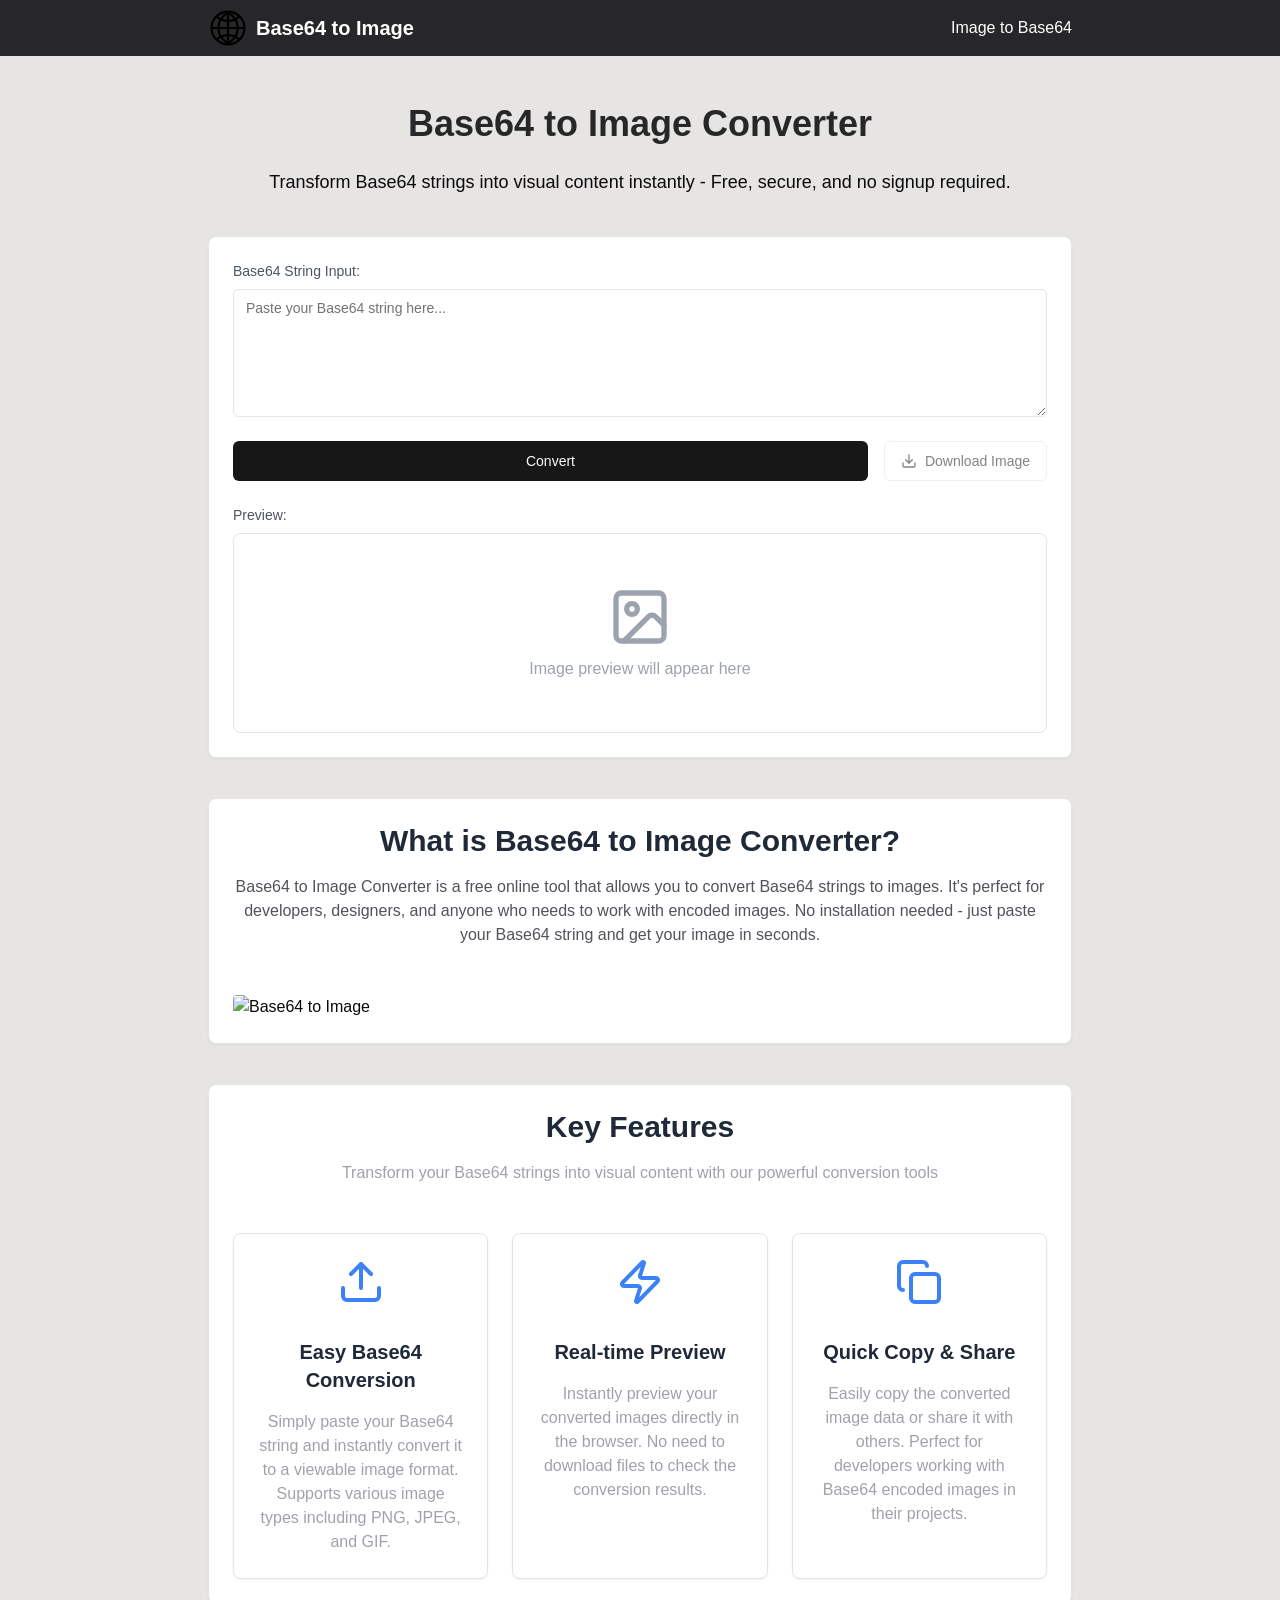
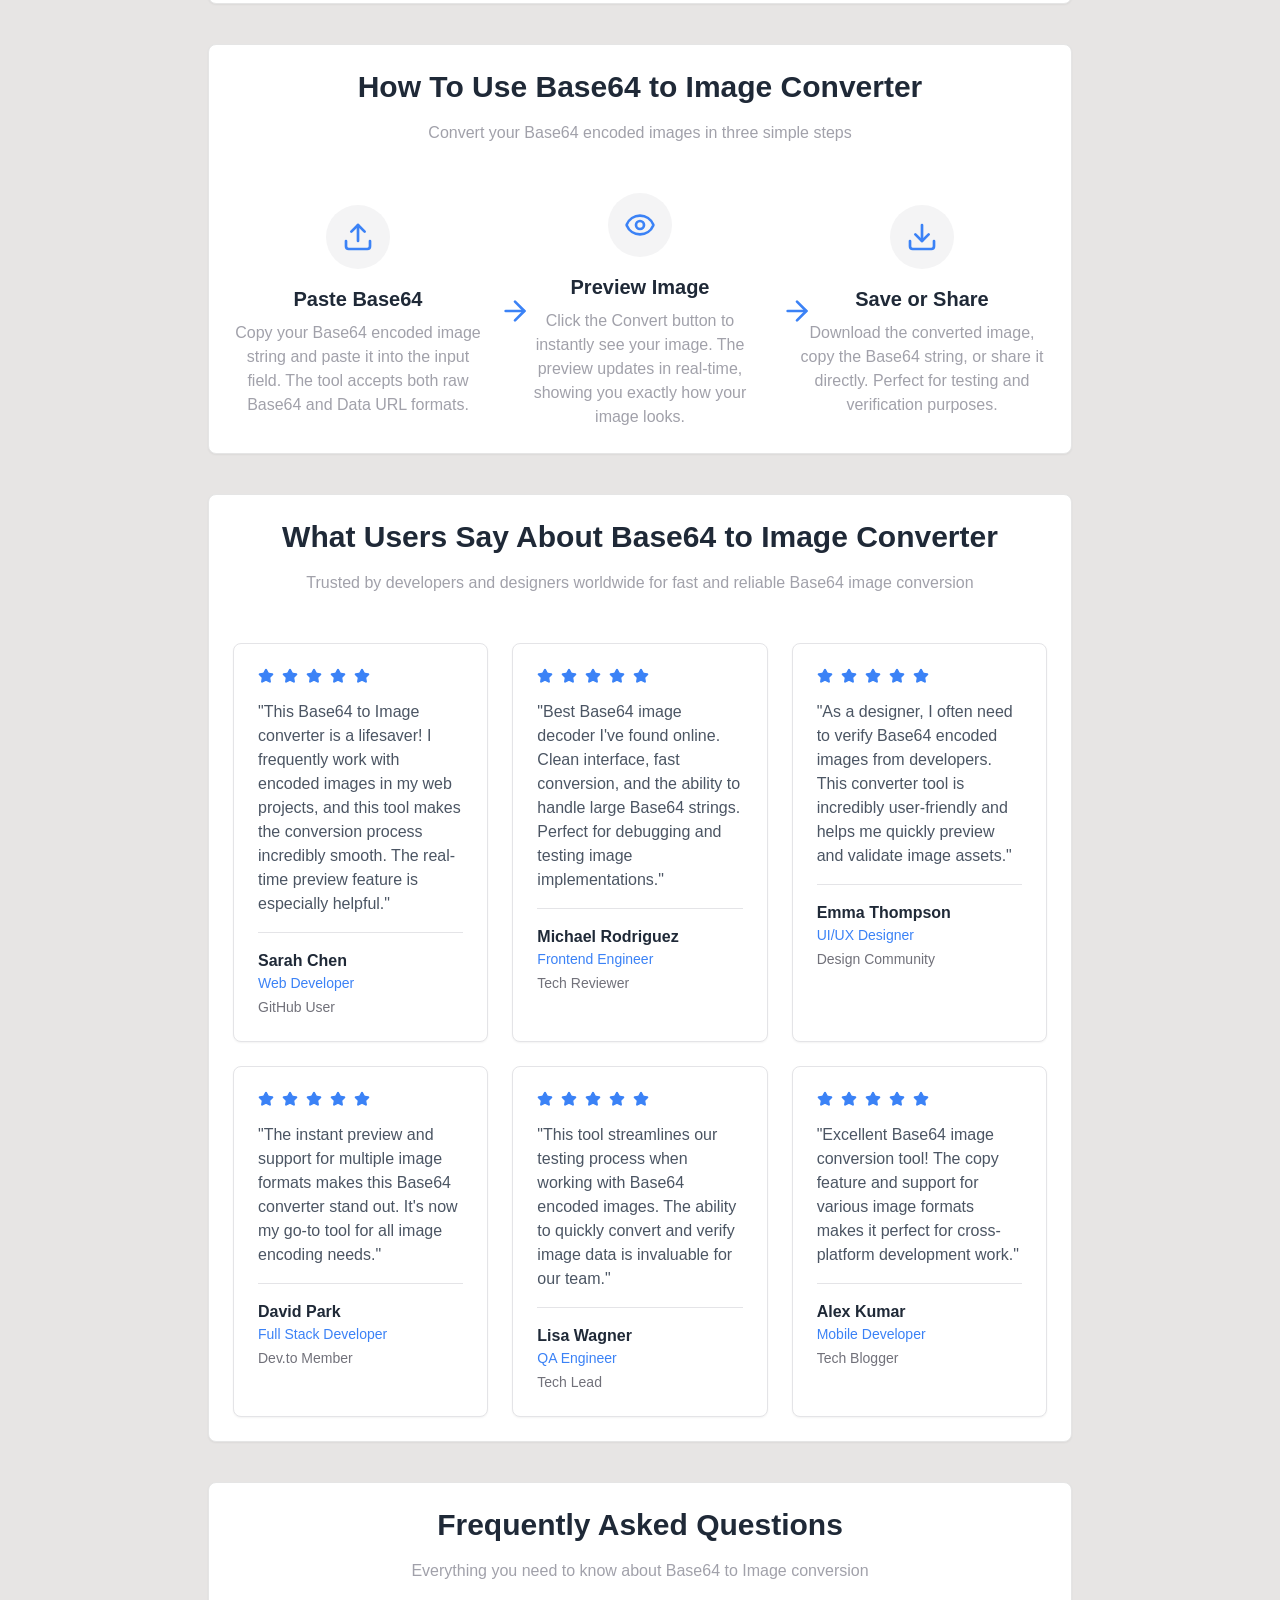
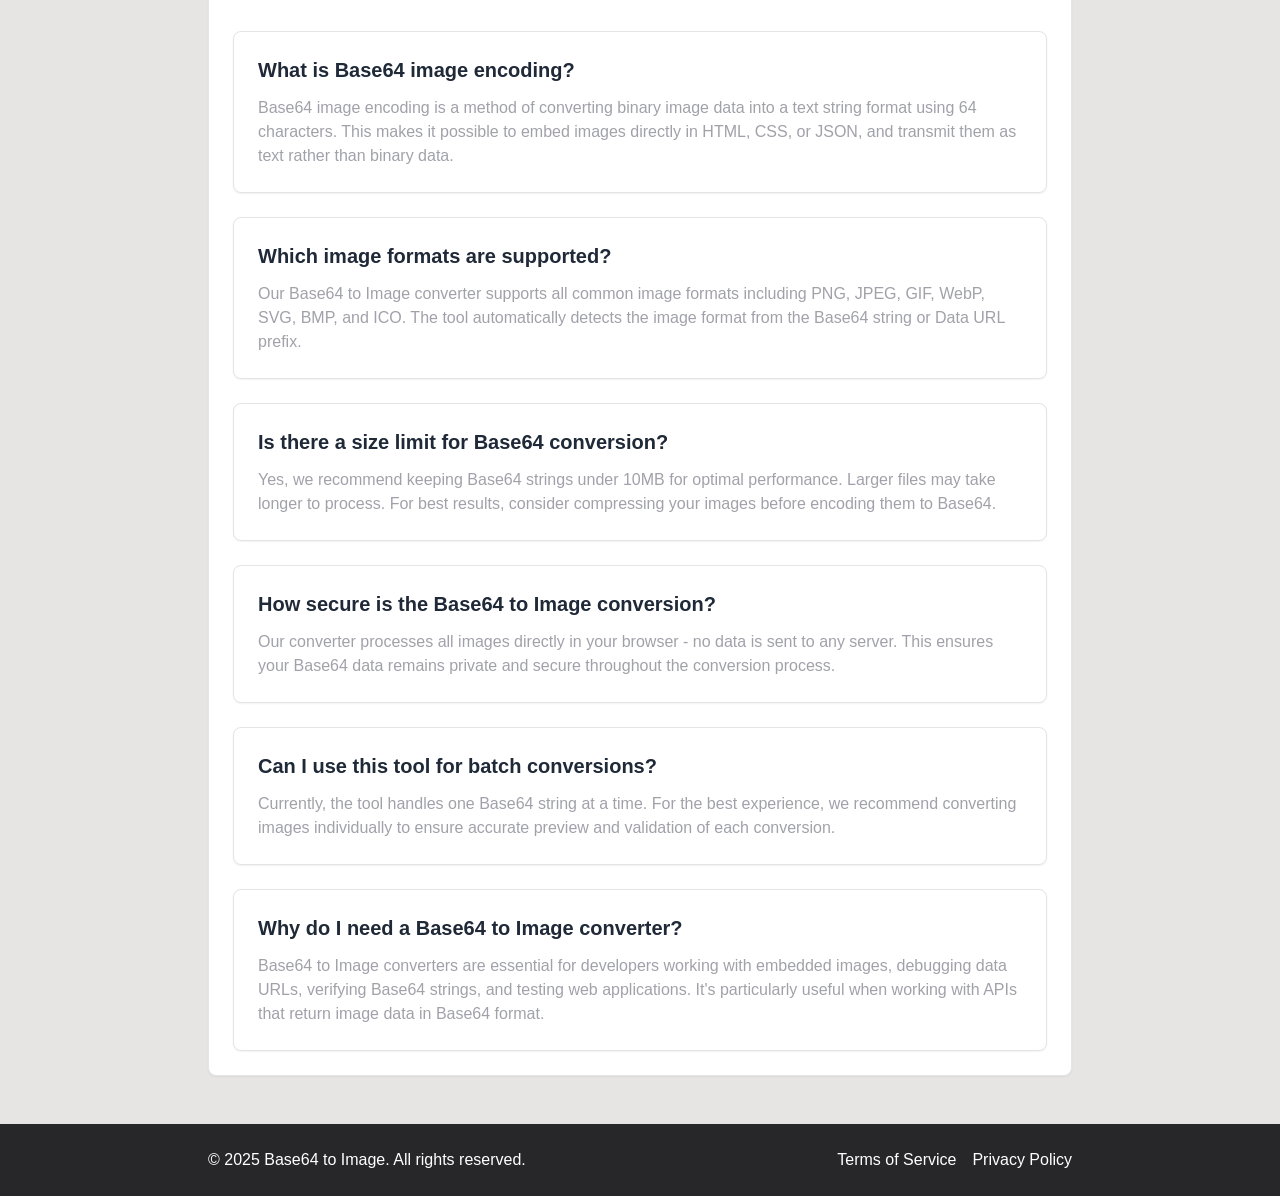
==== commit 2c6fe6d5: "deploy: base64toimage/base64toimage@2d54502d2ffdfa34142fd282bda07138bcba8c3f" ====
--- a/index.html
+++ b/index.html
@@ -1 +1 @@
-<!DOCTYPE html><html lang="en"><head><meta charSet="utf-8"/><meta name="viewport" content="width=device-width, initial-scale=1"/><link rel="preload" as="image" href="/logo.svg"/><link rel="preload" as="image" href="/image/example-base64-to-image.png"/><link rel="stylesheet" href="/_next/static/css/c7060e2fb47be36b.css" data-precedence="next"/><link rel="preload" as="script" fetchPriority="low" href="/_next/static/chunks/webpack-eaffb0f18f6ee538.js"/><script src="/_next/static/chunks/f36e43cb-f50b7f3f44ca35ce.js" async=""></script><script src="/_next/static/chunks/627-c0a2df7e9abbccc5.js" async=""></script><script src="/_next/static/chunks/main-app-ca3db7d7d4c848fe.js" async=""></script><script src="/_next/static/chunks/970-42694d733db6b922.js" async=""></script><script src="/_next/static/chunks/687-ffe51a296d70c9cd.js" async=""></script><script src="/_next/static/chunks/app/layout-48b6e18065bb6a19.js" async=""></script><script src="/_next/static/chunks/app/page-389829fb740f36ba.js" async=""></script><link rel="preload" href="https://app.pageview.app/js/script.js" as="script"/><link rel="preload" href="https://www.googletagmanager.com/gtag/js?id=" as="script"/><title>Base64 to Image Converter</title><meta name="description" content="Free online Base64 to Image converter. Instantly convert Base64 strings to PNG, JPEG, GIF, WebP, SVG and more. Preview and download your converted images securely in browser."/><link rel="canonical" href="https://base64toimage.github.io/"/><meta property="og:title" content="Base64 to Image Converter"/><meta property="og:description" content="Free online Base64 to Image converter. Instantly convert Base64 strings to PNG, JPEG, GIF, WebP, SVG and more. Preview and download your converted images securely in browser."/><meta property="og:image" content="https://base64toimage.github.io/logo.png"/><meta property="og:image:width" content="1200"/><meta property="og:image:height" content="630"/><meta property="og:type" content="website"/><meta name="twitter:card" content="summary_large_image"/><meta name="twitter:title" content="Base64 to Image Converter"/><meta name="twitter:description" content="Free online Base64 to Image converter. Instantly convert Base64 strings to PNG, JPEG, GIF, WebP, SVG and more. Preview and download your converted images securely in browser."/><meta name="twitter:image" content="https://base64toimage.github.io/logo.png"/><meta name="twitter:image:width" content="1200"/><meta name="twitter:image:height" content="630"/><script src="/_next/static/chunks/polyfills-42372ed130431b0a.js" noModule=""></script></head><body class="bg-stone-200 antialiased"><div class="flex flex-col min-h-screen"><header class="bg-zinc-800 text-white"><div class="max-w-4xl mx-auto py-2 px-4 flex flex-row items-center justify-between"><div class="flex items-center gap-2"><a href="/" class="flex items-center gap-2 hover:opacity-80"><img src="/logo.svg" alt="Logo" class="h-10"/><span class="text-xl font-bold">Base64 to Image</span></a></div><div class="hidden md:flex items-center gap-6"><a href="/image-to-base64" class="hover:underline whitespace-nowrap">Image to Base64</a></div><button class="inline-flex items-center justify-center gap-2 whitespace-nowrap rounded-md text-sm font-medium ring-offset-background transition-colors focus-visible:outline-none focus-visible:ring-2 focus-visible:ring-ring focus-visible:ring-offset-2 disabled:pointer-events-none disabled:opacity-50 [&amp;_svg]:pointer-events-none [&amp;_svg]:size-4 [&amp;_svg]:shrink-0 border border-input bg-background hover:bg-accent hover:text-accent-foreground h-10 w-10 md:hidden" type="button" aria-haspopup="dialog" aria-expanded="false" aria-controls="radix-:Rdjb:" data-state="closed"><svg xmlns="http://www.w3.org/2000/svg" width="24" height="24" viewBox="0 0 24 24" fill="none" stroke="currentColor" stroke-width="2" stroke-linecap="round" stroke-linejoin="round" class="lucide lucide-menu h-5 w-5"><line x1="4" x2="20" y1="12" y2="12"></line><line x1="4" x2="20" y1="6" y2="6"></line><line x1="4" x2="20" y1="18" y2="18"></line></svg><span class="sr-only">Toggle menu</span></button></div></header><main class="flex-grow w-full max-w-4xl mx-auto px-2 md:px-4"><div class="py-12 space-y-10"><section class="max-w-4xl mx-auto text-center"><h1 class="text-4xl font-bold text-zinc-800 mb-6">Base64 to Image Converter</h1><p class="text-lg">Transform Base64 strings into visual content instantly - Free, secure, and no signup required.</p></section><section><div><div class="rounded-lg border bg-card text-card-foreground shadow-sm"><div class="p-6"><div class="space-y-6"><div><p class="text-sm text-gray-600 mb-2">Base64 String Input:</p><textarea class="flex w-full rounded-md border border-input bg-background px-3 py-2 text-base ring-offset-background placeholder:text-muted-foreground focus-visible:outline-none focus-visible:ring-2 focus-visible:ring-ring focus-visible:ring-offset-2 disabled:cursor-not-allowed disabled:opacity-50 md:text-sm min-h-32" placeholder="Paste your Base64 string here..."></textarea></div><div class="flex gap-4"><button class="inline-flex items-center justify-center gap-2 whitespace-nowrap rounded-md text-sm font-medium ring-offset-background transition-colors focus-visible:outline-none focus-visible:ring-2 focus-visible:ring-ring focus-visible:ring-offset-2 disabled:pointer-events-none disabled:opacity-50 [&amp;_svg]:pointer-events-none [&amp;_svg]:size-4 [&amp;_svg]:shrink-0 bg-primary text-primary-foreground hover:bg-primary/90 h-10 px-4 py-2 flex-1">Convert</button><button class="items-center justify-center whitespace-nowrap rounded-md text-sm font-medium ring-offset-background transition-colors focus-visible:outline-none focus-visible:ring-2 focus-visible:ring-ring focus-visible:ring-offset-2 disabled:pointer-events-none disabled:opacity-50 [&amp;_svg]:pointer-events-none [&amp;_svg]:size-4 [&amp;_svg]:shrink-0 border border-input bg-background hover:bg-accent hover:text-accent-foreground h-10 px-4 py-2 flex gap-2" disabled=""><svg xmlns="http://www.w3.org/2000/svg" width="24" height="24" viewBox="0 0 24 24" fill="none" stroke="currentColor" stroke-width="2" stroke-linecap="round" stroke-linejoin="round" class="lucide lucide-copy h-4 w-4"><rect width="14" height="14" x="8" y="8" rx="2" ry="2"></rect><path d="M4 16c-1.1 0-2-.9-2-2V4c0-1.1.9-2 2-2h10c1.1 0 2 .9 2 2"></path></svg>Copy Base64</button></div><div><p class="text-sm text-gray-600 mb-2">Preview:</p><div class="border rounded-lg p-4 min-h-[200px] flex items-center justify-center"><div class="text-center text-gray-400"><svg xmlns="http://www.w3.org/2000/svg" width="24" height="24" viewBox="0 0 24 24" fill="none" stroke="currentColor" stroke-width="2" stroke-linecap="round" stroke-linejoin="round" class="lucide lucide-image w-16 h-16 mx-auto mb-2"><rect width="18" height="18" x="3" y="3" rx="2" ry="2"></rect><circle cx="9" cy="9" r="2"></circle><path d="m21 15-3.086-3.086a2 2 0 0 0-2.828 0L6 21"></path></svg><p>Image preview will appear here</p></div></div></div></div></div></div></div></section><section><div class="w-full"><div class="rounded-lg border bg-card text-card-foreground shadow-sm w-full"><div class="p-6"><h2 class="text-3xl font-bold text-gray-800 dark:text-gray-100 text-center mb-4">What is Base64 to Image Converter?</h2><div><p class="text-zinc-600 text-center mb-12">Base64 to Image Converter is a free online tool that allows you to convert Base64 strings to images. It&#x27;s perfect for developers, designers, and anyone who needs to work with encoded images. No installation needed - just paste your Base64 string and get your image in seconds.</p><img src="/image/example-base64-to-image.png" alt="Base64 to Image" class="w-full h-auto rounded"/></div></div></div></div></section><section><div class="w-full"><div class="rounded-lg border bg-card text-card-foreground shadow-sm"><div class="p-6"><h2 class="text-3xl font-bold text-gray-800 dark:text-gray-100 text-center mb-4">Key Features</h2><p class="text-zinc-400 text-center mb-12 max-w-2xl mx-auto">Transform your Base64 strings into visual content with our powerful conversion tools</p><div class="grid md:grid-cols-3 gap-6"><div class="rounded-lg border bg-card text-card-foreground shadow-sm border-zinc-200 dark:border-zinc-800"><div class="p-6"><div class="flex flex-col items-center text-center space-y-4"><div class="mb-4 transform hover:scale-110 transition-transform"><svg xmlns="http://www.w3.org/2000/svg" width="24" height="24" viewBox="0 0 24 24" fill="none" stroke="currentColor" stroke-width="2" stroke-linecap="round" stroke-linejoin="round" class="lucide lucide-upload w-12 h-12 text-blue-500"><path d="M21 15v4a2 2 0 0 1-2 2H5a2 2 0 0 1-2-2v-4"></path><polyline points="17 8 12 3 7 8"></polyline><line x1="12" x2="12" y1="3" y2="15"></line></svg></div><h3 class="text-xl font-semibold text-gray-800 dark:text-gray-100">Easy Base64 Conversion</h3><p class="text-zinc-400">Simply paste your Base64 string and instantly convert it to a viewable image format. Supports various image types including PNG, JPEG, and GIF.</p></div></div></div><div class="rounded-lg border bg-card text-card-foreground shadow-sm border-zinc-200 dark:border-zinc-800"><div class="p-6"><div class="flex flex-col items-center text-center space-y-4"><div class="mb-4 transform hover:scale-110 transition-transform"><svg xmlns="http://www.w3.org/2000/svg" width="24" height="24" viewBox="0 0 24 24" fill="none" stroke="currentColor" stroke-width="2" stroke-linecap="round" stroke-linejoin="round" class="lucide lucide-zap w-12 h-12 text-blue-500"><path d="M4 14a1 1 0 0 1-.78-1.63l9.9-10.2a.5.5 0 0 1 .86.46l-1.92 6.02A1 1 0 0 0 13 10h7a1 1 0 0 1 .78 1.63l-9.9 10.2a.5.5 0 0 1-.86-.46l1.92-6.02A1 1 0 0 0 11 14z"></path></svg></div><h3 class="text-xl font-semibold text-gray-800 dark:text-gray-100">Real-time Preview</h3><p class="text-zinc-400">Instantly preview your converted images directly in the browser. No need to download files to check the conversion results.</p></div></div></div><div class="rounded-lg border bg-card text-card-foreground shadow-sm border-zinc-200 dark:border-zinc-800"><div class="p-6"><div class="flex flex-col items-center text-center space-y-4"><div class="mb-4 transform hover:scale-110 transition-transform"><svg xmlns="http://www.w3.org/2000/svg" width="24" height="24" viewBox="0 0 24 24" fill="none" stroke="currentColor" stroke-width="2" stroke-linecap="round" stroke-linejoin="round" class="lucide lucide-copy w-12 h-12 text-blue-500"><rect width="14" height="14" x="8" y="8" rx="2" ry="2"></rect><path d="M4 16c-1.1 0-2-.9-2-2V4c0-1.1.9-2 2-2h10c1.1 0 2 .9 2 2"></path></svg></div><h3 class="text-xl font-semibold text-gray-800 dark:text-gray-100">Quick Copy &amp; Share</h3><p class="text-zinc-400">Easily copy the converted image data or share it with others. Perfect for developers working with Base64 encoded images in their projects.</p></div></div></div></div></div></div></div></section><section><div class="w-full" id="how-to-use"><div class="rounded-lg border bg-card text-card-foreground shadow-sm"><div class="p-6"><h2 class="text-3xl font-bold text-gray-800 dark:text-gray-100 text-center mb-4">How To Use Base64 to Image Converter</h2><p class="text-zinc-400 text-center mb-12 max-w-2xl mx-auto">Convert your Base64 encoded images in three simple steps</p><div class="flex flex-col md:flex-row justify-between items-center gap-8"><div class="flex flex-col items-center text-center relative"><div class="mb-4 p-4 bg-zinc-100 dark:bg-zinc-800 rounded-full"><svg xmlns="http://www.w3.org/2000/svg" width="24" height="24" viewBox="0 0 24 24" fill="none" stroke="currentColor" stroke-width="2" stroke-linecap="round" stroke-linejoin="round" class="lucide lucide-upload w-8 h-8 text-blue-500"><path d="M21 15v4a2 2 0 0 1-2 2H5a2 2 0 0 1-2-2v-4"></path><polyline points="17 8 12 3 7 8"></polyline><line x1="12" x2="12" y1="3" y2="15"></line></svg></div><h3 class="text-xl font-semibold text-gray-800 dark:text-gray-100 mb-2">Paste Base64</h3><p class="text-zinc-400 max-w-xs">Copy your Base64 encoded image string and paste it into the input field. The tool accepts both raw Base64 and Data URL formats.</p><svg xmlns="http://www.w3.org/2000/svg" width="24" height="24" viewBox="0 0 24 24" fill="none" stroke="currentColor" stroke-width="2" stroke-linecap="round" stroke-linejoin="round" class="lucide lucide-arrow-right hidden md:block h-8 w-8 text-blue-500 absolute -right-12 top-1/2 transform -translate-y-1/2"><path d="M5 12h14"></path><path d="m12 5 7 7-7 7"></path></svg></div><div class="flex flex-col items-center text-center relative"><div class="mb-4 p-4 bg-zinc-100 dark:bg-zinc-800 rounded-full"><svg xmlns="http://www.w3.org/2000/svg" width="24" height="24" viewBox="0 0 24 24" fill="none" stroke="currentColor" stroke-width="2" stroke-linecap="round" stroke-linejoin="round" class="lucide lucide-eye w-8 h-8 text-blue-500"><path d="M2.062 12.348a1 1 0 0 1 0-.696 10.75 10.75 0 0 1 19.876 0 1 1 0 0 1 0 .696 10.75 10.75 0 0 1-19.876 0"></path><circle cx="12" cy="12" r="3"></circle></svg></div><h3 class="text-xl font-semibold text-gray-800 dark:text-gray-100 mb-2">Preview Image</h3><p class="text-zinc-400 max-w-xs">Click the Convert button to instantly see your image. The preview updates in real-time, showing you exactly how your image looks.</p><svg xmlns="http://www.w3.org/2000/svg" width="24" height="24" viewBox="0 0 24 24" fill="none" stroke="currentColor" stroke-width="2" stroke-linecap="round" stroke-linejoin="round" class="lucide lucide-arrow-right hidden md:block h-8 w-8 text-blue-500 absolute -right-12 top-1/2 transform -translate-y-1/2"><path d="M5 12h14"></path><path d="m12 5 7 7-7 7"></path></svg></div><div class="flex flex-col items-center text-center relative"><div class="mb-4 p-4 bg-zinc-100 dark:bg-zinc-800 rounded-full"><svg xmlns="http://www.w3.org/2000/svg" width="24" height="24" viewBox="0 0 24 24" fill="none" stroke="currentColor" stroke-width="2" stroke-linecap="round" stroke-linejoin="round" class="lucide lucide-download w-8 h-8 text-blue-500"><path d="M21 15v4a2 2 0 0 1-2 2H5a2 2 0 0 1-2-2v-4"></path><polyline points="7 10 12 15 17 10"></polyline><line x1="12" x2="12" y1="15" y2="3"></line></svg></div><h3 class="text-xl font-semibold text-gray-800 dark:text-gray-100 mb-2">Save or Share</h3><p class="text-zinc-400 max-w-xs">Download the converted image, copy the Base64 string, or share it directly. Perfect for testing and verification purposes.</p></div></div></div></div></div></section><section><div class="w-full" id="testimonials"><div class="rounded-lg border bg-card text-card-foreground shadow-sm max-w-7xl mx-auto"><div class="p-6"><h2 class="text-3xl font-bold text-gray-800 dark:text-gray-100 text-center mb-4">What Users Say About Base64 to Image Converter</h2><p class="text-zinc-400 text-center mb-12 max-w-2xl mx-auto">Trusted by developers and designers worldwide for fast and reliable Base64 image conversion</p><div class="grid md:grid-cols-2 lg:grid-cols-3 gap-6"><div class="rounded-lg border bg-card text-card-foreground shadow-sm border-zinc-200 dark:border-zinc-800"><div class="p-6"><div class="flex items-center gap-2 mb-4"><svg xmlns="http://www.w3.org/2000/svg" width="24" height="24" viewBox="0 0 24 24" fill="none" stroke="currentColor" stroke-width="2" stroke-linecap="round" stroke-linejoin="round" class="lucide lucide-star w-4 h-4 fill-blue-500 text-blue-500"><path d="M11.525 2.295a.53.53 0 0 1 .95 0l2.31 4.679a2.123 2.123 0 0 0 1.595 1.16l5.166.756a.53.53 0 0 1 .294.904l-3.736 3.638a2.123 2.123 0 0 0-.611 1.878l.882 5.14a.53.53 0 0 1-.771.56l-4.618-2.428a2.122 2.122 0 0 0-1.973 0L6.396 21.01a.53.53 0 0 1-.77-.56l.881-5.139a2.122 2.122 0 0 0-.611-1.879L2.16 9.795a.53.53 0 0 1 .294-.906l5.165-.755a2.122 2.122 0 0 0 1.597-1.16z"></path></svg><svg xmlns="http://www.w3.org/2000/svg" width="24" height="24" viewBox="0 0 24 24" fill="none" stroke="currentColor" stroke-width="2" stroke-linecap="round" stroke-linejoin="round" class="lucide lucide-star w-4 h-4 fill-blue-500 text-blue-500"><path d="M11.525 2.295a.53.53 0 0 1 .95 0l2.31 4.679a2.123 2.123 0 0 0 1.595 1.16l5.166.756a.53.53 0 0 1 .294.904l-3.736 3.638a2.123 2.123 0 0 0-.611 1.878l.882 5.14a.53.53 0 0 1-.771.56l-4.618-2.428a2.122 2.122 0 0 0-1.973 0L6.396 21.01a.53.53 0 0 1-.77-.56l.881-5.139a2.122 2.122 0 0 0-.611-1.879L2.16 9.795a.53.53 0 0 1 .294-.906l5.165-.755a2.122 2.122 0 0 0 1.597-1.16z"></path></svg><svg xmlns="http://www.w3.org/2000/svg" width="24" height="24" viewBox="0 0 24 24" fill="none" stroke="currentColor" stroke-width="2" stroke-linecap="round" stroke-linejoin="round" class="lucide lucide-star w-4 h-4 fill-blue-500 text-blue-500"><path d="M11.525 2.295a.53.53 0 0 1 .95 0l2.31 4.679a2.123 2.123 0 0 0 1.595 1.16l5.166.756a.53.53 0 0 1 .294.904l-3.736 3.638a2.123 2.123 0 0 0-.611 1.878l.882 5.14a.53.53 0 0 1-.771.56l-4.618-2.428a2.122 2.122 0 0 0-1.973 0L6.396 21.01a.53.53 0 0 1-.77-.56l.881-5.139a2.122 2.122 0 0 0-.611-1.879L2.16 9.795a.53.53 0 0 1 .294-.906l5.165-.755a2.122 2.122 0 0 0 1.597-1.16z"></path></svg><svg xmlns="http://www.w3.org/2000/svg" width="24" height="24" viewBox="0 0 24 24" fill="none" stroke="currentColor" stroke-width="2" stroke-linecap="round" stroke-linejoin="round" class="lucide lucide-star w-4 h-4 fill-blue-500 text-blue-500"><path d="M11.525 2.295a.53.53 0 0 1 .95 0l2.31 4.679a2.123 2.123 0 0 0 1.595 1.16l5.166.756a.53.53 0 0 1 .294.904l-3.736 3.638a2.123 2.123 0 0 0-.611 1.878l.882 5.14a.53.53 0 0 1-.771.56l-4.618-2.428a2.122 2.122 0 0 0-1.973 0L6.396 21.01a.53.53 0 0 1-.77-.56l.881-5.139a2.122 2.122 0 0 0-.611-1.879L2.16 9.795a.53.53 0 0 1 .294-.906l5.165-.755a2.122 2.122 0 0 0 1.597-1.16z"></path></svg><svg xmlns="http://www.w3.org/2000/svg" width="24" height="24" viewBox="0 0 24 24" fill="none" stroke="currentColor" stroke-width="2" stroke-linecap="round" stroke-linejoin="round" class="lucide lucide-star w-4 h-4 fill-blue-500 text-blue-500"><path d="M11.525 2.295a.53.53 0 0 1 .95 0l2.31 4.679a2.123 2.123 0 0 0 1.595 1.16l5.166.756a.53.53 0 0 1 .294.904l-3.736 3.638a2.123 2.123 0 0 0-.611 1.878l.882 5.14a.53.53 0 0 1-.771.56l-4.618-2.428a2.122 2.122 0 0 0-1.973 0L6.396 21.01a.53.53 0 0 1-.77-.56l.881-5.139a2.122 2.122 0 0 0-.611-1.879L2.16 9.795a.53.53 0 0 1 .294-.906l5.165-.755a2.122 2.122 0 0 0 1.597-1.16z"></path></svg></div><blockquote class="text-gray-600 dark:text-gray-300 mb-4 min-h-[100px]">&quot;<!-- -->This Base64 to Image converter is a lifesaver! I frequently work with encoded images in my web projects, and this tool makes the conversion process incredibly smooth. The real-time preview feature is especially helpful.<!-- -->&quot;</blockquote><div class="border-t border-zinc-200 dark:border-zinc-700 pt-4"><div class="flex flex-col"><span class="font-semibold text-gray-800 dark:text-gray-100">Sarah Chen</span><span class="text-blue-500 text-sm">Web Developer</span><span class="text-sm text-zinc-500 mt-1">GitHub User</span></div></div></div></div><div class="rounded-lg border bg-card text-card-foreground shadow-sm border-zinc-200 dark:border-zinc-800"><div class="p-6"><div class="flex items-center gap-2 mb-4"><svg xmlns="http://www.w3.org/2000/svg" width="24" height="24" viewBox="0 0 24 24" fill="none" stroke="currentColor" stroke-width="2" stroke-linecap="round" stroke-linejoin="round" class="lucide lucide-star w-4 h-4 fill-blue-500 text-blue-500"><path d="M11.525 2.295a.53.53 0 0 1 .95 0l2.31 4.679a2.123 2.123 0 0 0 1.595 1.16l5.166.756a.53.53 0 0 1 .294.904l-3.736 3.638a2.123 2.123 0 0 0-.611 1.878l.882 5.14a.53.53 0 0 1-.771.56l-4.618-2.428a2.122 2.122 0 0 0-1.973 0L6.396 21.01a.53.53 0 0 1-.77-.56l.881-5.139a2.122 2.122 0 0 0-.611-1.879L2.16 9.795a.53.53 0 0 1 .294-.906l5.165-.755a2.122 2.122 0 0 0 1.597-1.16z"></path></svg><svg xmlns="http://www.w3.org/2000/svg" width="24" height="24" viewBox="0 0 24 24" fill="none" stroke="currentColor" stroke-width="2" stroke-linecap="round" stroke-linejoin="round" class="lucide lucide-star w-4 h-4 fill-blue-500 text-blue-500"><path d="M11.525 2.295a.53.53 0 0 1 .95 0l2.31 4.679a2.123 2.123 0 0 0 1.595 1.16l5.166.756a.53.53 0 0 1 .294.904l-3.736 3.638a2.123 2.123 0 0 0-.611 1.878l.882 5.14a.53.53 0 0 1-.771.56l-4.618-2.428a2.122 2.122 0 0 0-1.973 0L6.396 21.01a.53.53 0 0 1-.77-.56l.881-5.139a2.122 2.122 0 0 0-.611-1.879L2.16 9.795a.53.53 0 0 1 .294-.906l5.165-.755a2.122 2.122 0 0 0 1.597-1.16z"></path></svg><svg xmlns="http://www.w3.org/2000/svg" width="24" height="24" viewBox="0 0 24 24" fill="none" stroke="currentColor" stroke-width="2" stroke-linecap="round" stroke-linejoin="round" class="lucide lucide-star w-4 h-4 fill-blue-500 text-blue-500"><path d="M11.525 2.295a.53.53 0 0 1 .95 0l2.31 4.679a2.123 2.123 0 0 0 1.595 1.16l5.166.756a.53.53 0 0 1 .294.904l-3.736 3.638a2.123 2.123 0 0 0-.611 1.878l.882 5.14a.53.53 0 0 1-.771.56l-4.618-2.428a2.122 2.122 0 0 0-1.973 0L6.396 21.01a.53.53 0 0 1-.77-.56l.881-5.139a2.122 2.122 0 0 0-.611-1.879L2.16 9.795a.53.53 0 0 1 .294-.906l5.165-.755a2.122 2.122 0 0 0 1.597-1.16z"></path></svg><svg xmlns="http://www.w3.org/2000/svg" width="24" height="24" viewBox="0 0 24 24" fill="none" stroke="currentColor" stroke-width="2" stroke-linecap="round" stroke-linejoin="round" class="lucide lucide-star w-4 h-4 fill-blue-500 text-blue-500"><path d="M11.525 2.295a.53.53 0 0 1 .95 0l2.31 4.679a2.123 2.123 0 0 0 1.595 1.16l5.166.756a.53.53 0 0 1 .294.904l-3.736 3.638a2.123 2.123 0 0 0-.611 1.878l.882 5.14a.53.53 0 0 1-.771.56l-4.618-2.428a2.122 2.122 0 0 0-1.973 0L6.396 21.01a.53.53 0 0 1-.77-.56l.881-5.139a2.122 2.122 0 0 0-.611-1.879L2.16 9.795a.53.53 0 0 1 .294-.906l5.165-.755a2.122 2.122 0 0 0 1.597-1.16z"></path></svg><svg xmlns="http://www.w3.org/2000/svg" width="24" height="24" viewBox="0 0 24 24" fill="none" stroke="currentColor" stroke-width="2" stroke-linecap="round" stroke-linejoin="round" class="lucide lucide-star w-4 h-4 fill-blue-500 text-blue-500"><path d="M11.525 2.295a.53.53 0 0 1 .95 0l2.31 4.679a2.123 2.123 0 0 0 1.595 1.16l5.166.756a.53.53 0 0 1 .294.904l-3.736 3.638a2.123 2.123 0 0 0-.611 1.878l.882 5.14a.53.53 0 0 1-.771.56l-4.618-2.428a2.122 2.122 0 0 0-1.973 0L6.396 21.01a.53.53 0 0 1-.77-.56l.881-5.139a2.122 2.122 0 0 0-.611-1.879L2.16 9.795a.53.53 0 0 1 .294-.906l5.165-.755a2.122 2.122 0 0 0 1.597-1.16z"></path></svg></div><blockquote class="text-gray-600 dark:text-gray-300 mb-4 min-h-[100px]">&quot;<!-- -->Best Base64 image decoder I&#x27;ve found online. Clean interface, fast conversion, and the ability to handle large Base64 strings. Perfect for debugging and testing image implementations.<!-- -->&quot;</blockquote><div class="border-t border-zinc-200 dark:border-zinc-700 pt-4"><div class="flex flex-col"><span class="font-semibold text-gray-800 dark:text-gray-100">Michael Rodriguez</span><span class="text-blue-500 text-sm">Frontend Engineer</span><span class="text-sm text-zinc-500 mt-1">Tech Reviewer</span></div></div></div></div><div class="rounded-lg border bg-card text-card-foreground shadow-sm border-zinc-200 dark:border-zinc-800"><div class="p-6"><div class="flex items-center gap-2 mb-4"><svg xmlns="http://www.w3.org/2000/svg" width="24" height="24" viewBox="0 0 24 24" fill="none" stroke="currentColor" stroke-width="2" stroke-linecap="round" stroke-linejoin="round" class="lucide lucide-star w-4 h-4 fill-blue-500 text-blue-500"><path d="M11.525 2.295a.53.53 0 0 1 .95 0l2.31 4.679a2.123 2.123 0 0 0 1.595 1.16l5.166.756a.53.53 0 0 1 .294.904l-3.736 3.638a2.123 2.123 0 0 0-.611 1.878l.882 5.14a.53.53 0 0 1-.771.56l-4.618-2.428a2.122 2.122 0 0 0-1.973 0L6.396 21.01a.53.53 0 0 1-.77-.56l.881-5.139a2.122 2.122 0 0 0-.611-1.879L2.16 9.795a.53.53 0 0 1 .294-.906l5.165-.755a2.122 2.122 0 0 0 1.597-1.16z"></path></svg><svg xmlns="http://www.w3.org/2000/svg" width="24" height="24" viewBox="0 0 24 24" fill="none" stroke="currentColor" stroke-width="2" stroke-linecap="round" stroke-linejoin="round" class="lucide lucide-star w-4 h-4 fill-blue-500 text-blue-500"><path d="M11.525 2.295a.53.53 0 0 1 .95 0l2.31 4.679a2.123 2.123 0 0 0 1.595 1.16l5.166.756a.53.53 0 0 1 .294.904l-3.736 3.638a2.123 2.123 0 0 0-.611 1.878l.882 5.14a.53.53 0 0 1-.771.56l-4.618-2.428a2.122 2.122 0 0 0-1.973 0L6.396 21.01a.53.53 0 0 1-.77-.56l.881-5.139a2.122 2.122 0 0 0-.611-1.879L2.16 9.795a.53.53 0 0 1 .294-.906l5.165-.755a2.122 2.122 0 0 0 1.597-1.16z"></path></svg><svg xmlns="http://www.w3.org/2000/svg" width="24" height="24" viewBox="0 0 24 24" fill="none" stroke="currentColor" stroke-width="2" stroke-linecap="round" stroke-linejoin="round" class="lucide lucide-star w-4 h-4 fill-blue-500 text-blue-500"><path d="M11.525 2.295a.53.53 0 0 1 .95 0l2.31 4.679a2.123 2.123 0 0 0 1.595 1.16l5.166.756a.53.53 0 0 1 .294.904l-3.736 3.638a2.123 2.123 0 0 0-.611 1.878l.882 5.14a.53.53 0 0 1-.771.56l-4.618-2.428a2.122 2.122 0 0 0-1.973 0L6.396 21.01a.53.53 0 0 1-.77-.56l.881-5.139a2.122 2.122 0 0 0-.611-1.879L2.16 9.795a.53.53 0 0 1 .294-.906l5.165-.755a2.122 2.122 0 0 0 1.597-1.16z"></path></svg><svg xmlns="http://www.w3.org/2000/svg" width="24" height="24" viewBox="0 0 24 24" fill="none" stroke="currentColor" stroke-width="2" stroke-linecap="round" stroke-linejoin="round" class="lucide lucide-star w-4 h-4 fill-blue-500 text-blue-500"><path d="M11.525 2.295a.53.53 0 0 1 .95 0l2.31 4.679a2.123 2.123 0 0 0 1.595 1.16l5.166.756a.53.53 0 0 1 .294.904l-3.736 3.638a2.123 2.123 0 0 0-.611 1.878l.882 5.14a.53.53 0 0 1-.771.56l-4.618-2.428a2.122 2.122 0 0 0-1.973 0L6.396 21.01a.53.53 0 0 1-.77-.56l.881-5.139a2.122 2.122 0 0 0-.611-1.879L2.16 9.795a.53.53 0 0 1 .294-.906l5.165-.755a2.122 2.122 0 0 0 1.597-1.16z"></path></svg><svg xmlns="http://www.w3.org/2000/svg" width="24" height="24" viewBox="0 0 24 24" fill="none" stroke="currentColor" stroke-width="2" stroke-linecap="round" stroke-linejoin="round" class="lucide lucide-star w-4 h-4 fill-blue-500 text-blue-500"><path d="M11.525 2.295a.53.53 0 0 1 .95 0l2.31 4.679a2.123 2.123 0 0 0 1.595 1.16l5.166.756a.53.53 0 0 1 .294.904l-3.736 3.638a2.123 2.123 0 0 0-.611 1.878l.882 5.14a.53.53 0 0 1-.771.56l-4.618-2.428a2.122 2.122 0 0 0-1.973 0L6.396 21.01a.53.53 0 0 1-.77-.56l.881-5.139a2.122 2.122 0 0 0-.611-1.879L2.16 9.795a.53.53 0 0 1 .294-.906l5.165-.755a2.122 2.122 0 0 0 1.597-1.16z"></path></svg></div><blockquote class="text-gray-600 dark:text-gray-300 mb-4 min-h-[100px]">&quot;<!-- -->As a designer, I often need to verify Base64 encoded images from developers. This converter tool is incredibly user-friendly and helps me quickly preview and validate image assets.<!-- -->&quot;</blockquote><div class="border-t border-zinc-200 dark:border-zinc-700 pt-4"><div class="flex flex-col"><span class="font-semibold text-gray-800 dark:text-gray-100">Emma Thompson</span><span class="text-blue-500 text-sm">UI/UX Designer</span><span class="text-sm text-zinc-500 mt-1">Design Community</span></div></div></div></div><div class="rounded-lg border bg-card text-card-foreground shadow-sm border-zinc-200 dark:border-zinc-800"><div class="p-6"><div class="flex items-center gap-2 mb-4"><svg xmlns="http://www.w3.org/2000/svg" width="24" height="24" viewBox="0 0 24 24" fill="none" stroke="currentColor" stroke-width="2" stroke-linecap="round" stroke-linejoin="round" class="lucide lucide-star w-4 h-4 fill-blue-500 text-blue-500"><path d="M11.525 2.295a.53.53 0 0 1 .95 0l2.31 4.679a2.123 2.123 0 0 0 1.595 1.16l5.166.756a.53.53 0 0 1 .294.904l-3.736 3.638a2.123 2.123 0 0 0-.611 1.878l.882 5.14a.53.53 0 0 1-.771.56l-4.618-2.428a2.122 2.122 0 0 0-1.973 0L6.396 21.01a.53.53 0 0 1-.77-.56l.881-5.139a2.122 2.122 0 0 0-.611-1.879L2.16 9.795a.53.53 0 0 1 .294-.906l5.165-.755a2.122 2.122 0 0 0 1.597-1.16z"></path></svg><svg xmlns="http://www.w3.org/2000/svg" width="24" height="24" viewBox="0 0 24 24" fill="none" stroke="currentColor" stroke-width="2" stroke-linecap="round" stroke-linejoin="round" class="lucide lucide-star w-4 h-4 fill-blue-500 text-blue-500"><path d="M11.525 2.295a.53.53 0 0 1 .95 0l2.31 4.679a2.123 2.123 0 0 0 1.595 1.16l5.166.756a.53.53 0 0 1 .294.904l-3.736 3.638a2.123 2.123 0 0 0-.611 1.878l.882 5.14a.53.53 0 0 1-.771.56l-4.618-2.428a2.122 2.122 0 0 0-1.973 0L6.396 21.01a.53.53 0 0 1-.77-.56l.881-5.139a2.122 2.122 0 0 0-.611-1.879L2.16 9.795a.53.53 0 0 1 .294-.906l5.165-.755a2.122 2.122 0 0 0 1.597-1.16z"></path></svg><svg xmlns="http://www.w3.org/2000/svg" width="24" height="24" viewBox="0 0 24 24" fill="none" stroke="currentColor" stroke-width="2" stroke-linecap="round" stroke-linejoin="round" class="lucide lucide-star w-4 h-4 fill-blue-500 text-blue-500"><path d="M11.525 2.295a.53.53 0 0 1 .95 0l2.31 4.679a2.123 2.123 0 0 0 1.595 1.16l5.166.756a.53.53 0 0 1 .294.904l-3.736 3.638a2.123 2.123 0 0 0-.611 1.878l.882 5.14a.53.53 0 0 1-.771.56l-4.618-2.428a2.122 2.122 0 0 0-1.973 0L6.396 21.01a.53.53 0 0 1-.77-.56l.881-5.139a2.122 2.122 0 0 0-.611-1.879L2.16 9.795a.53.53 0 0 1 .294-.906l5.165-.755a2.122 2.122 0 0 0 1.597-1.16z"></path></svg><svg xmlns="http://www.w3.org/2000/svg" width="24" height="24" viewBox="0 0 24 24" fill="none" stroke="currentColor" stroke-width="2" stroke-linecap="round" stroke-linejoin="round" class="lucide lucide-star w-4 h-4 fill-blue-500 text-blue-500"><path d="M11.525 2.295a.53.53 0 0 1 .95 0l2.31 4.679a2.123 2.123 0 0 0 1.595 1.16l5.166.756a.53.53 0 0 1 .294.904l-3.736 3.638a2.123 2.123 0 0 0-.611 1.878l.882 5.14a.53.53 0 0 1-.771.56l-4.618-2.428a2.122 2.122 0 0 0-1.973 0L6.396 21.01a.53.53 0 0 1-.77-.56l.881-5.139a2.122 2.122 0 0 0-.611-1.879L2.16 9.795a.53.53 0 0 1 .294-.906l5.165-.755a2.122 2.122 0 0 0 1.597-1.16z"></path></svg><svg xmlns="http://www.w3.org/2000/svg" width="24" height="24" viewBox="0 0 24 24" fill="none" stroke="currentColor" stroke-width="2" stroke-linecap="round" stroke-linejoin="round" class="lucide lucide-star w-4 h-4 fill-blue-500 text-blue-500"><path d="M11.525 2.295a.53.53 0 0 1 .95 0l2.31 4.679a2.123 2.123 0 0 0 1.595 1.16l5.166.756a.53.53 0 0 1 .294.904l-3.736 3.638a2.123 2.123 0 0 0-.611 1.878l.882 5.14a.53.53 0 0 1-.771.56l-4.618-2.428a2.122 2.122 0 0 0-1.973 0L6.396 21.01a.53.53 0 0 1-.77-.56l.881-5.139a2.122 2.122 0 0 0-.611-1.879L2.16 9.795a.53.53 0 0 1 .294-.906l5.165-.755a2.122 2.122 0 0 0 1.597-1.16z"></path></svg></div><blockquote class="text-gray-600 dark:text-gray-300 mb-4 min-h-[100px]">&quot;<!-- -->The instant preview and support for multiple image formats makes this Base64 converter stand out. It&#x27;s now my go-to tool for all image encoding needs.<!-- -->&quot;</blockquote><div class="border-t border-zinc-200 dark:border-zinc-700 pt-4"><div class="flex flex-col"><span class="font-semibold text-gray-800 dark:text-gray-100">David Park</span><span class="text-blue-500 text-sm">Full Stack Developer</span><span class="text-sm text-zinc-500 mt-1">Dev.to Member</span></div></div></div></div><div class="rounded-lg border bg-card text-card-foreground shadow-sm border-zinc-200 dark:border-zinc-800"><div class="p-6"><div class="flex items-center gap-2 mb-4"><svg xmlns="http://www.w3.org/2000/svg" width="24" height="24" viewBox="0 0 24 24" fill="none" stroke="currentColor" stroke-width="2" stroke-linecap="round" stroke-linejoin="round" class="lucide lucide-star w-4 h-4 fill-blue-500 text-blue-500"><path d="M11.525 2.295a.53.53 0 0 1 .95 0l2.31 4.679a2.123 2.123 0 0 0 1.595 1.16l5.166.756a.53.53 0 0 1 .294.904l-3.736 3.638a2.123 2.123 0 0 0-.611 1.878l.882 5.14a.53.53 0 0 1-.771.56l-4.618-2.428a2.122 2.122 0 0 0-1.973 0L6.396 21.01a.53.53 0 0 1-.77-.56l.881-5.139a2.122 2.122 0 0 0-.611-1.879L2.16 9.795a.53.53 0 0 1 .294-.906l5.165-.755a2.122 2.122 0 0 0 1.597-1.16z"></path></svg><svg xmlns="http://www.w3.org/2000/svg" width="24" height="24" viewBox="0 0 24 24" fill="none" stroke="currentColor" stroke-width="2" stroke-linecap="round" stroke-linejoin="round" class="lucide lucide-star w-4 h-4 fill-blue-500 text-blue-500"><path d="M11.525 2.295a.53.53 0 0 1 .95 0l2.31 4.679a2.123 2.123 0 0 0 1.595 1.16l5.166.756a.53.53 0 0 1 .294.904l-3.736 3.638a2.123 2.123 0 0 0-.611 1.878l.882 5.14a.53.53 0 0 1-.771.56l-4.618-2.428a2.122 2.122 0 0 0-1.973 0L6.396 21.01a.53.53 0 0 1-.77-.56l.881-5.139a2.122 2.122 0 0 0-.611-1.879L2.16 9.795a.53.53 0 0 1 .294-.906l5.165-.755a2.122 2.122 0 0 0 1.597-1.16z"></path></svg><svg xmlns="http://www.w3.org/2000/svg" width="24" height="24" viewBox="0 0 24 24" fill="none" stroke="currentColor" stroke-width="2" stroke-linecap="round" stroke-linejoin="round" class="lucide lucide-star w-4 h-4 fill-blue-500 text-blue-500"><path d="M11.525 2.295a.53.53 0 0 1 .95 0l2.31 4.679a2.123 2.123 0 0 0 1.595 1.16l5.166.756a.53.53 0 0 1 .294.904l-3.736 3.638a2.123 2.123 0 0 0-.611 1.878l.882 5.14a.53.53 0 0 1-.771.56l-4.618-2.428a2.122 2.122 0 0 0-1.973 0L6.396 21.01a.53.53 0 0 1-.77-.56l.881-5.139a2.122 2.122 0 0 0-.611-1.879L2.16 9.795a.53.53 0 0 1 .294-.906l5.165-.755a2.122 2.122 0 0 0 1.597-1.16z"></path></svg><svg xmlns="http://www.w3.org/2000/svg" width="24" height="24" viewBox="0 0 24 24" fill="none" stroke="currentColor" stroke-width="2" stroke-linecap="round" stroke-linejoin="round" class="lucide lucide-star w-4 h-4 fill-blue-500 text-blue-500"><path d="M11.525 2.295a.53.53 0 0 1 .95 0l2.31 4.679a2.123 2.123 0 0 0 1.595 1.16l5.166.756a.53.53 0 0 1 .294.904l-3.736 3.638a2.123 2.123 0 0 0-.611 1.878l.882 5.14a.53.53 0 0 1-.771.56l-4.618-2.428a2.122 2.122 0 0 0-1.973 0L6.396 21.01a.53.53 0 0 1-.77-.56l.881-5.139a2.122 2.122 0 0 0-.611-1.879L2.16 9.795a.53.53 0 0 1 .294-.906l5.165-.755a2.122 2.122 0 0 0 1.597-1.16z"></path></svg><svg xmlns="http://www.w3.org/2000/svg" width="24" height="24" viewBox="0 0 24 24" fill="none" stroke="currentColor" stroke-width="2" stroke-linecap="round" stroke-linejoin="round" class="lucide lucide-star w-4 h-4 fill-blue-500 text-blue-500"><path d="M11.525 2.295a.53.53 0 0 1 .95 0l2.31 4.679a2.123 2.123 0 0 0 1.595 1.16l5.166.756a.53.53 0 0 1 .294.904l-3.736 3.638a2.123 2.123 0 0 0-.611 1.878l.882 5.14a.53.53 0 0 1-.771.56l-4.618-2.428a2.122 2.122 0 0 0-1.973 0L6.396 21.01a.53.53 0 0 1-.77-.56l.881-5.139a2.122 2.122 0 0 0-.611-1.879L2.16 9.795a.53.53 0 0 1 .294-.906l5.165-.755a2.122 2.122 0 0 0 1.597-1.16z"></path></svg></div><blockquote class="text-gray-600 dark:text-gray-300 mb-4 min-h-[100px]">&quot;<!-- -->This tool streamlines our testing process when working with Base64 encoded images. The ability to quickly convert and verify image data is invaluable for our team.<!-- -->&quot;</blockquote><div class="border-t border-zinc-200 dark:border-zinc-700 pt-4"><div class="flex flex-col"><span class="font-semibold text-gray-800 dark:text-gray-100">Lisa Wagner</span><span class="text-blue-500 text-sm">QA Engineer</span><span class="text-sm text-zinc-500 mt-1">Tech Lead</span></div></div></div></div><div class="rounded-lg border bg-card text-card-foreground shadow-sm border-zinc-200 dark:border-zinc-800"><div class="p-6"><div class="flex items-center gap-2 mb-4"><svg xmlns="http://www.w3.org/2000/svg" width="24" height="24" viewBox="0 0 24 24" fill="none" stroke="currentColor" stroke-width="2" stroke-linecap="round" stroke-linejoin="round" class="lucide lucide-star w-4 h-4 fill-blue-500 text-blue-500"><path d="M11.525 2.295a.53.53 0 0 1 .95 0l2.31 4.679a2.123 2.123 0 0 0 1.595 1.16l5.166.756a.53.53 0 0 1 .294.904l-3.736 3.638a2.123 2.123 0 0 0-.611 1.878l.882 5.14a.53.53 0 0 1-.771.56l-4.618-2.428a2.122 2.122 0 0 0-1.973 0L6.396 21.01a.53.53 0 0 1-.77-.56l.881-5.139a2.122 2.122 0 0 0-.611-1.879L2.16 9.795a.53.53 0 0 1 .294-.906l5.165-.755a2.122 2.122 0 0 0 1.597-1.16z"></path></svg><svg xmlns="http://www.w3.org/2000/svg" width="24" height="24" viewBox="0 0 24 24" fill="none" stroke="currentColor" stroke-width="2" stroke-linecap="round" stroke-linejoin="round" class="lucide lucide-star w-4 h-4 fill-blue-500 text-blue-500"><path d="M11.525 2.295a.53.53 0 0 1 .95 0l2.31 4.679a2.123 2.123 0 0 0 1.595 1.16l5.166.756a.53.53 0 0 1 .294.904l-3.736 3.638a2.123 2.123 0 0 0-.611 1.878l.882 5.14a.53.53 0 0 1-.771.56l-4.618-2.428a2.122 2.122 0 0 0-1.973 0L6.396 21.01a.53.53 0 0 1-.77-.56l.881-5.139a2.122 2.122 0 0 0-.611-1.879L2.16 9.795a.53.53 0 0 1 .294-.906l5.165-.755a2.122 2.122 0 0 0 1.597-1.16z"></path></svg><svg xmlns="http://www.w3.org/2000/svg" width="24" height="24" viewBox="0 0 24 24" fill="none" stroke="currentColor" stroke-width="2" stroke-linecap="round" stroke-linejoin="round" class="lucide lucide-star w-4 h-4 fill-blue-500 text-blue-500"><path d="M11.525 2.295a.53.53 0 0 1 .95 0l2.31 4.679a2.123 2.123 0 0 0 1.595 1.16l5.166.756a.53.53 0 0 1 .294.904l-3.736 3.638a2.123 2.123 0 0 0-.611 1.878l.882 5.14a.53.53 0 0 1-.771.56l-4.618-2.428a2.122 2.122 0 0 0-1.973 0L6.396 21.01a.53.53 0 0 1-.77-.56l.881-5.139a2.122 2.122 0 0 0-.611-1.879L2.16 9.795a.53.53 0 0 1 .294-.906l5.165-.755a2.122 2.122 0 0 0 1.597-1.16z"></path></svg><svg xmlns="http://www.w3.org/2000/svg" width="24" height="24" viewBox="0 0 24 24" fill="none" stroke="currentColor" stroke-width="2" stroke-linecap="round" stroke-linejoin="round" class="lucide lucide-star w-4 h-4 fill-blue-500 text-blue-500"><path d="M11.525 2.295a.53.53 0 0 1 .95 0l2.31 4.679a2.123 2.123 0 0 0 1.595 1.16l5.166.756a.53.53 0 0 1 .294.904l-3.736 3.638a2.123 2.123 0 0 0-.611 1.878l.882 5.14a.53.53 0 0 1-.771.56l-4.618-2.428a2.122 2.122 0 0 0-1.973 0L6.396 21.01a.53.53 0 0 1-.77-.56l.881-5.139a2.122 2.122 0 0 0-.611-1.879L2.16 9.795a.53.53 0 0 1 .294-.906l5.165-.755a2.122 2.122 0 0 0 1.597-1.16z"></path></svg><svg xmlns="http://www.w3.org/2000/svg" width="24" height="24" viewBox="0 0 24 24" fill="none" stroke="currentColor" stroke-width="2" stroke-linecap="round" stroke-linejoin="round" class="lucide lucide-star w-4 h-4 fill-blue-500 text-blue-500"><path d="M11.525 2.295a.53.53 0 0 1 .95 0l2.31 4.679a2.123 2.123 0 0 0 1.595 1.16l5.166.756a.53.53 0 0 1 .294.904l-3.736 3.638a2.123 2.123 0 0 0-.611 1.878l.882 5.14a.53.53 0 0 1-.771.56l-4.618-2.428a2.122 2.122 0 0 0-1.973 0L6.396 21.01a.53.53 0 0 1-.77-.56l.881-5.139a2.122 2.122 0 0 0-.611-1.879L2.16 9.795a.53.53 0 0 1 .294-.906l5.165-.755a2.122 2.122 0 0 0 1.597-1.16z"></path></svg></div><blockquote class="text-gray-600 dark:text-gray-300 mb-4 min-h-[100px]">&quot;<!-- -->Excellent Base64 image conversion tool! The copy feature and support for various image formats makes it perfect for cross-platform development work.<!-- -->&quot;</blockquote><div class="border-t border-zinc-200 dark:border-zinc-700 pt-4"><div class="flex flex-col"><span class="font-semibold text-gray-800 dark:text-gray-100">Alex Kumar</span><span class="text-blue-500 text-sm">Mobile Developer</span><span class="text-sm text-zinc-500 mt-1">Tech Blogger</span></div></div></div></div></div></div></div></div></section><section><div class="w-full" id="faq"><div class="rounded-lg border bg-card text-card-foreground shadow-sm max-w-7xl mx-auto"><div class="p-6"><h2 class="text-3xl font-bold text-gray-800 dark:text-gray-100 text-center mb-4">Frequently Asked Questions</h2><p class="text-zinc-400 text-center mb-12 max-w-2xl mx-auto">Everything you need to know about Base64 to Image conversion</p><div class="max-w-4xl mx-auto grid gap-6"><div class="rounded-lg border bg-card text-card-foreground shadow-sm border-zinc-200 dark:border-zinc-800"><div class="p-6"><h3 class="text-xl font-semibold text-gray-800 dark:text-gray-100 mb-3">What is Base64 image encoding?</h3><p class="text-zinc-400">Base64 image encoding is a method of converting binary image data into a text string format using 64 characters. This makes it possible to embed images directly in HTML, CSS, or JSON, and transmit them as text rather than binary data.</p></div></div><div class="rounded-lg border bg-card text-card-foreground shadow-sm border-zinc-200 dark:border-zinc-800"><div class="p-6"><h3 class="text-xl font-semibold text-gray-800 dark:text-gray-100 mb-3">Which image formats are supported?</h3><p class="text-zinc-400">Our Base64 to Image converter supports all common image formats including PNG, JPEG, GIF, WebP, SVG, BMP, and ICO. The tool automatically detects the image format from the Base64 string or Data URL prefix.</p></div></div><div class="rounded-lg border bg-card text-card-foreground shadow-sm border-zinc-200 dark:border-zinc-800"><div class="p-6"><h3 class="text-xl font-semibold text-gray-800 dark:text-gray-100 mb-3">Is there a size limit for Base64 conversion?</h3><p class="text-zinc-400">Yes, we recommend keeping Base64 strings under 10MB for optimal performance. Larger files may take longer to process. For best results, consider compressing your images before encoding them to Base64.</p></div></div><div class="rounded-lg border bg-card text-card-foreground shadow-sm border-zinc-200 dark:border-zinc-800"><div class="p-6"><h3 class="text-xl font-semibold text-gray-800 dark:text-gray-100 mb-3">How secure is the Base64 to Image conversion?</h3><p class="text-zinc-400">Our converter processes all images directly in your browser - no data is sent to any server. This ensures your Base64 data remains private and secure throughout the conversion process.</p></div></div><div class="rounded-lg border bg-card text-card-foreground shadow-sm border-zinc-200 dark:border-zinc-800"><div class="p-6"><h3 class="text-xl font-semibold text-gray-800 dark:text-gray-100 mb-3">Can I use this tool for batch conversions?</h3><p class="text-zinc-400">Currently, the tool handles one Base64 string at a time. For the best experience, we recommend converting images individually to ensure accurate preview and validation of each conversion.</p></div></div><div class="rounded-lg border bg-card text-card-foreground shadow-sm border-zinc-200 dark:border-zinc-800"><div class="p-6"><h3 class="text-xl font-semibold text-gray-800 dark:text-gray-100 mb-3">Why do I need a Base64 to Image converter?</h3><p class="text-zinc-400">Base64 to Image converters are essential for developers working with embedded images, debugging data URLs, verifying Base64 strings, and testing web applications. It&#x27;s particularly useful when working with APIs that return image data in Base64 format.</p></div></div></div></div></div></div></section></div></main><footer class="bg-zinc-800 text-white"><div class="max-w-4xl mx-auto px-4 py-6"><div class="flex flex-col md:flex-row justify-between items-center"><div class="mb-4 md:mb-0"><p>© <!-- -->2025<!-- --> Base64 to Image. All rights reserved.</p></div><nav><ul class="flex space-x-4"><li><a href="/terms" class="hover:underline">Terms of Service</a></li><li><a href="/privacy" class="hover:underline">Privacy Policy</a></li></ul></nav></div></div></footer></div><div role="region" aria-label="Notifications (F8)" tabindex="-1" style="pointer-events:none"><ol tabindex="-1" class="fixed top-0 z-[100] flex max-h-screen w-full flex-col-reverse p-4 sm:bottom-0 sm:right-0 sm:top-auto sm:flex-col md:max-w-[420px]"></ol></div><script src="/_next/static/chunks/webpack-eaffb0f18f6ee538.js" async=""></script><script>(self.__next_f=self.__next_f||[]).push([0])</script><script>self.__next_f.push([1,"1:\"$Sreact.fragment\"\n2:I[9925,[\"970\",\"static/chunks/970-42694d733db6b922.js\",\"687\",\"static/chunks/687-ffe51a296d70c9cd.js\",\"177\",\"static/chunks/app/layout-48b6e18065bb6a19.js\"],\"\"]\n3:I[9055,[\"970\",\"static/chunks/970-42694d733db6b922.js\",\"687\",\"static/chunks/687-ffe51a296d70c9cd.js\",\"177\",\"static/chunks/app/layout-48b6e18065bb6a19.js\"],\"default\"]\n4:I[7269,[],\"\"]\n5:I[3105,[],\"\"]\n6:I[6145,[\"970\",\"static/chunks/970-42694d733db6b922.js\",\"687\",\"static/chunks/687-ffe51a296d70c9cd.js\",\"177\",\"static/chunks/app/layout-48b6e18065bb6a19.js\"],\"Toaster\"]\n7:I[778,[\"970\",\"static/chunks/970-42694d733db6b922.js\",\"687\",\"static/chunks/687-ffe51a296d70c9cd.js\",\"177\",\"static/chunks/app/layout-48b6e18065bb6a19.js\"],\"GoogleAnalytics\"]\n9:I[6650,[],\"OutletBoundary\"]\nb:I[6650,[],\"MetadataBoundary\"]\nd:I[6650,[],\"ViewportBoundary\"]\nf:I[1820,[],\"\"]\n:HL[\"/_next/static/css/c7060e2fb47be36b.css\",\"style\"]\n"])</script><script>self.__next_f.push([1,"0:{\"P\":null,\"b\":\"wXEdmCxRksIHZgImGFyWB\",\"p\":\"\",\"c\":[\"\",\"\"],\"i\":false,\"f\":[[[\"\",{\"children\":[\"__PAGE__\",{}]},\"$undefined\",\"$undefined\",true],[\"\",[\"$\",\"$1\",\"c\",{\"children\":[[[\"$\",\"link\",\"0\",{\"rel\":\"stylesheet\",\"href\":\"/_next/static/css/c7060e2fb47be36b.css\",\"precedence\":\"next\",\"crossOrigin\":\"$undefined\",\"nonce\":\"$undefined\"}]],[\"$\",\"html\",null,{\"lang\":\"en\",\"children\":[[\"$\",\"body\",null,{\"className\":\"bg-stone-200 antialiased\",\"children\":[[[\"$\",\"$L2\",null,{\"id\":\"plausible-analytics\",\"strategy\":\"afterInteractive\",\"defer\":true,\"data-domain\":\"base64toimage.github.io\",\"src\":\"https://app.pageview.app/js/script.js\"}],null,null,null],[\"$\",\"div\",null,{\"className\":\"flex flex-col min-h-screen\",\"children\":[[\"$\",\"header\",null,{\"className\":\"bg-zinc-800 text-white\",\"children\":[\"$\",\"div\",null,{\"className\":\"max-w-4xl mx-auto py-2 px-4 flex flex-row items-center justify-between\",\"children\":[[\"$\",\"div\",null,{\"className\":\"flex items-center gap-2\",\"children\":[\"$\",\"a\",null,{\"href\":\"/\",\"className\":\"flex items-center gap-2 hover:opacity-80\",\"children\":[[\"$\",\"img\",null,{\"src\":\"/logo.svg\",\"alt\":\"Logo\",\"className\":\"h-10\"}],[\"$\",\"span\",null,{\"className\":\"text-xl font-bold\",\"children\":\"Base64 to Image\"}]]}]}],[\"$\",\"div\",null,{\"className\":\"hidden md:flex items-center gap-6\",\"children\":[\"$\",\"a\",null,{\"href\":\"/image-to-base64\",\"className\":\"hover:underline whitespace-nowrap\",\"children\":\"Image to Base64\"}]}],[\"$\",\"$L3\",null,{}]]}]}],[\"$\",\"main\",null,{\"className\":\"flex-grow w-full max-w-4xl mx-auto px-2 md:px-4\",\"children\":[\"$\",\"$L4\",null,{\"parallelRouterKey\":\"children\",\"segmentPath\":[\"children\"],\"error\":\"$undefined\",\"errorStyles\":\"$undefined\",\"errorScripts\":\"$undefined\",\"template\":[\"$\",\"$L5\",null,{}],\"templateStyles\":\"$undefined\",\"templateScripts\":\"$undefined\",\"notFound\":[[],[[\"$\",\"title\",null,{\"children\":\"404: This page could not be found.\"}],[\"$\",\"div\",null,{\"style\":{\"fontFamily\":\"system-ui,\\\"Segoe UI\\\",Roboto,Helvetica,Arial,sans-serif,\\\"Apple Color Emoji\\\",\\\"Segoe UI Emoji\\\"\",\"height\":\"100vh\",\"textAlign\":\"center\",\"display\":\"flex\",\"flexDirection\":\"column\",\"alignItems\":\"center\",\"justifyContent\":\"center\"},\"children\":[\"$\",\"div\",null,{\"children\":[[\"$\",\"style\",null,{\"dangerouslySetInnerHTML\":{\"__html\":\"body{color:#000;background:#fff;margin:0}.next-error-h1{border-right:1px solid rgba(0,0,0,.3)}@media (prefers-color-scheme:dark){body{color:#fff;background:#000}.next-error-h1{border-right:1px solid rgba(255,255,255,.3)}}\"}}],[\"$\",\"h1\",null,{\"className\":\"next-error-h1\",\"style\":{\"display\":\"inline-block\",\"margin\":\"0 20px 0 0\",\"padding\":\"0 23px 0 0\",\"fontSize\":24,\"fontWeight\":500,\"verticalAlign\":\"top\",\"lineHeight\":\"49px\"},\"children\":404}],[\"$\",\"div\",null,{\"style\":{\"display\":\"inline-block\"},\"children\":[\"$\",\"h2\",null,{\"style\":{\"fontSize\":14,\"fontWeight\":400,\"lineHeight\":\"49px\",\"margin\":0},\"children\":\"This page could not be found.\"}]}]]}]}]]],\"forbidden\":\"$undefined\",\"unauthorized\":\"$undefined\"}]}],[\"$\",\"footer\",null,{\"className\":\"bg-zinc-800 text-white\",\"children\":[\"$\",\"div\",null,{\"className\":\"max-w-4xl mx-auto px-4 py-6\",\"children\":[\"$\",\"div\",null,{\"className\":\"flex flex-col md:flex-row justify-between items-center\",\"children\":[[\"$\",\"div\",null,{\"className\":\"mb-4 md:mb-0\",\"children\":[\"$\",\"p\",null,{\"children\":[\"© \",2025,\" Base64 to Image. All rights reserved.\"]}]}],[\"$\",\"nav\",null,{\"children\":[\"$\",\"ul\",null,{\"className\":\"flex space-x-4\",\"children\":[[\"$\",\"li\",null,{\"children\":[\"$\",\"a\",null,{\"href\":\"/terms\",\"className\":\"hover:underline\",\"children\":\"Terms of Service\"}]}],[\"$\",\"li\",null,{\"children\":[\"$\",\"a\",null,{\"href\":\"/privacy\",\"className\":\"hover:underline\",\"children\":\"Privacy Policy\"}]}]]}]}]]}]}]}]]}],[\"$\",\"$L6\",null,{}]]}],[\"$\",\"$L7\",null,{\"gaId\":\"\"}]]}]]}],{\"children\":[\"__PAGE__\",[\"$\",\"$1\",\"c\",{\"children\":[\"$L8\",null,[\"$\",\"$L9\",null,{\"children\":\"$La\"}]]}],{},null,false]},null,false],[\"$\",\"$1\",\"h\",{\"children\":[null,[\"$\",\"$1\",\"sPfWN3ioIdEVczmRi1aZc\",{\"children\":[[\"$\",\"$Lb\",null,{\"children\":\"$Lc\"}],[\"$\",\"$Ld\",null,{\"children\":\"$Le\"}],null]}]]}],false]],\"m\":\"$undefined\",\"G\":[\"$f\",\"$undefined\"],\"s\":false,\"S\":true}\n"])</script><script>self.__next_f.push([1,"10:I[1786,[\"970\",\"static/chunks/970-42694d733db6b922.js\",\"974\",\"static/chunks/app/page-389829fb740f36ba.js\"],\"default\"]\n"])</script><script>self.__next_f.push([1,"8:[\"$\",\"div\",null,{\"className\":\"py-12 space-y-10\",\"children\":[[\"$\",\"section\",null,{\"className\":\"max-w-4xl mx-auto text-center\",\"children\":[[\"$\",\"h1\",null,{\"className\":\"text-4xl font-bold text-zinc-800 mb-6\",\"children\":\"Base64 to Image Converter\"}],[\"$\",\"p\",null,{\"className\":\"text-lg\",\"children\":\"Transform Base64 strings into visual content instantly - Free, secure, and no signup required.\"}]]}],[\"$\",\"section\",null,{\"children\":[\"$\",\"$L10\",null,{}]}],[\"$\",\"section\",null,{\"children\":[\"$\",\"div\",null,{\"className\":\"w-full\",\"children\":[\"$\",\"div\",null,{\"ref\":\"$undefined\",\"className\":\"rounded-lg border bg-card text-card-foreground shadow-sm w-full\",\"children\":[\"$\",\"div\",null,{\"ref\":\"$undefined\",\"className\":\"p-6\",\"children\":[[\"$\",\"h2\",null,{\"className\":\"text-3xl font-bold text-gray-800 dark:text-gray-100 text-center mb-4\",\"children\":\"What is Base64 to Image Converter?\"}],[\"$\",\"div\",null,{\"children\":[[\"$\",\"p\",null,{\"className\":\"text-zinc-600 text-center mb-12\",\"children\":\"Base64 to Image Converter is a free online tool that allows you to convert Base64 strings to images. It's perfect for developers, designers, and anyone who needs to work with encoded images. No installation needed - just paste your Base64 string and get your image in seconds.\"}],[\"$\",\"img\",null,{\"src\":\"/image/example-base64-to-image.png\",\"alt\":\"Base64 to Image\",\"className\":\"w-full h-auto rounded\"}]]}]]}]}]}]}],[\"$\",\"section\",null,{\"children\":[\"$\",\"div\",null,{\"className\":\"w-full\",\"children\":[\"$\",\"div\",null,{\"ref\":\"$undefined\",\"className\":\"rounded-lg border bg-card text-card-foreground shadow-sm\",\"children\":[\"$\",\"div\",null,{\"ref\":\"$undefined\",\"className\":\"p-6\",\"children\":[[\"$\",\"h2\",null,{\"className\":\"text-3xl font-bold text-gray-800 dark:text-gray-100 text-center mb-4\",\"children\":\"Key Features\"}],[\"$\",\"p\",null,{\"className\":\"text-zinc-400 text-center mb-12 max-w-2xl mx-auto\",\"children\":\"Transform your Base64 strings into visual content with our powerful conversion tools\"}],[\"$\",\"div\",null,{\"className\":\"grid md:grid-cols-3 gap-6\",\"children\":[[\"$\",\"div\",\"0\",{\"ref\":\"$undefined\",\"className\":\"rounded-lg border bg-card text-card-foreground shadow-sm border-zinc-200 dark:border-zinc-800\",\"children\":[\"$\",\"div\",null,{\"ref\":\"$undefined\",\"className\":\"p-6\",\"children\":[\"$\",\"div\",null,{\"className\":\"flex flex-col items-center text-center space-y-4\",\"children\":[[\"$\",\"div\",null,{\"className\":\"mb-4 transform hover:scale-110 transition-transform\",\"children\":[\"$\",\"svg\",null,{\"ref\":\"$undefined\",\"xmlns\":\"http://www.w3.org/2000/svg\",\"width\":24,\"height\":24,\"viewBox\":\"0 0 24 24\",\"fill\":\"none\",\"stroke\":\"currentColor\",\"strokeWidth\":2,\"strokeLinecap\":\"round\",\"strokeLinejoin\":\"round\",\"className\":\"lucide lucide-upload w-12 h-12 text-blue-500\",\"children\":[[\"$\",\"path\",\"ih7n3h\",{\"d\":\"M21 15v4a2 2 0 0 1-2 2H5a2 2 0 0 1-2-2v-4\"}],[\"$\",\"polyline\",\"t8dd8p\",{\"points\":\"17 8 12 3 7 8\"}],[\"$\",\"line\",\"widbto\",{\"x1\":\"12\",\"x2\":\"12\",\"y1\":\"3\",\"y2\":\"15\"}],\"$undefined\"]}]}],[\"$\",\"h3\",null,{\"className\":\"text-xl font-semibold text-gray-800 dark:text-gray-100\",\"children\":\"Easy Base64 Conversion\"}],[\"$\",\"p\",null,{\"className\":\"text-zinc-400\",\"children\":\"Simply paste your Base64 string and instantly convert it to a viewable image format. Supports various image types including PNG, JPEG, and GIF.\"}]]}]}]}],[\"$\",\"div\",\"1\",{\"ref\":\"$undefined\",\"className\":\"rounded-lg border bg-card text-card-foreground shadow-sm border-zinc-200 dark:border-zinc-800\",\"children\":[\"$\",\"div\",null,{\"ref\":\"$undefined\",\"className\":\"p-6\",\"children\":[\"$\",\"div\",null,{\"className\":\"flex flex-col items-center text-center space-y-4\",\"children\":[[\"$\",\"div\",null,{\"className\":\"mb-4 transform hover:scale-110 transition-transform\",\"children\":[\"$\",\"svg\",null,{\"ref\":\"$undefined\",\"xmlns\":\"http://www.w3.org/2000/svg\",\"width\":24,\"height\":24,\"viewBox\":\"0 0 24 24\",\"fill\":\"none\",\"stroke\":\"currentColor\",\"strokeWidth\":2,\"strokeLinecap\":\"round\",\"strokeLinejoin\":\"round\",\"className\":\"lucide lucide-zap w-12 h-12 text-blue-500\",\"children\":[[\"$\",\"path\",\"1xq2db\",{\"d\":\"M4 14a1 1 0 0 1-.78-1.63l9.9-10.2a.5.5 0 0 1 .86.46l-1.92 6.02A1 1 0 0 0 13 10h7a1 1 0 0 1 .78 1.63l-9.9 10.2a.5.5 0 0 1-.86-.46l1.92-6.02A1 1 0 0 0 11 14z\"}],\"$undefined\"]}]}],[\"$\",\"h3\",null,{\"className\":\"text-xl font-semibold text-gray-800 dark:text-gray-100\",\"children\":\"Real-time Preview\"}],[\"$\",\"p\",null,{\"className\":\"text-zinc-400\",\"children\":\"Instantly preview your converted images directly in the browser. No need to download files to check the conversion results.\"}]]}]}]}],[\"$\",\"div\",\"2\",{\"ref\":\"$undefined\",\"className\":\"rounded-lg border bg-card text-card-foreground shadow-sm border-zinc-200 dark:border-zinc-800\",\"children\":[\"$\",\"div\",null,{\"ref\":\"$undefined\",\"className\":\"p-6\",\"children\":[\"$\",\"div\",null,{\"className\":\"flex flex-col items-center text-center space-y-4\",\"children\":[[\"$\",\"div\",null,{\"className\":\"mb-4 transform hover:scale-110 transition-transform\",\"children\":[\"$\",\"svg\",null,{\"ref\":\"$undefined\",\"xmlns\":\"http://www.w3.org/2000/svg\",\"width\":24,\"height\":24,\"viewBox\":\"0 0 24 24\",\"fill\":\"none\",\"stroke\":\"currentColor\",\"strokeWidth\":2,\"strokeLinecap\":\"round\",\"strokeLinejoin\":\"round\",\"className\":\"lucide lucide-copy w-12 h-12 text-blue-500\",\"children\":[[\"$\",\"rect\",\"17jyea\",{\"width\":\"14\",\"height\":\"14\",\"x\":\"8\",\"y\":\"8\",\"rx\":\"2\",\"ry\":\"2\"}],[\"$\",\"path\",\"zix9uf\",{\"d\":\"M4 16c-1.1 0-2-.9-2-2V4c0-1.1.9-2 2-2h10c1.1 0 2 .9 2 2\"}],\"$undefined\"]}]}],[\"$\",\"h3\",null,{\"className\":\"text-xl font-semibold text-gray-800 dark:text-gray-100\",\"children\":\"Quick Copy \u0026 Share\"}],[\"$\",\"p\",null,{\"className\":\"text-zinc-400\",\"children\":\"Easily copy the converted image data or share it with others. Perfect for developers working with Base64 encoded images in their projects.\"}]]}]}]}]]}]]}]}]}]}],[\"$\",\"section\",null,{\"children\":[\"$\",\"div\",null,{\"className\":\"w-full\",\"id\":\"how-to-use\",\"children\":[\"$\",\"div\",null,{\"ref\":\"$undefined\",\"className\":\"rounded-lg border bg-card text-card-foreground shadow-sm\",\"children\":[\"$\",\"div\",null,{\"ref\":\"$undefined\",\"className\":\"p-6\",\"children\":[[\"$\",\"h2\",null,{\"className\":\"text-3xl font-bold text-gray-800 dark:text-gray-100 text-center mb-4\",\"children\":\"How To Use Base64 to Image Converter\"}],[\"$\",\"p\",null,{\"className\":\"text-zinc-400 text-center mb-12 max-w-2xl mx-auto\",\"children\":\"Convert your Base64 encoded images in three simple steps\"}],[\"$\",\"div\",null,{\"className\":\"flex flex-col md:flex-row justify-between items-center gap-8\",\"children\":[[\"$\",\"div\",\"0\",{\"className\":\"flex flex-col items-center text-center relative\",\"children\":[[\"$\",\"div\",null,{\"className\":\"mb-4 p-4 bg-zinc-100 dark:bg-zinc-800 rounded-full\",\"children\":[\"$\",\"svg\",null,{\"ref\":\"$undefined\",\"xmlns\":\"http://www.w3.org/2000/svg\",\"width\":24,\"height\":24,\"viewBox\":\"0 0 24 24\",\"fill\":\"none\",\"stroke\":\"currentColor\",\"strokeWidth\":2,\"strokeLinecap\":\"round\",\"strokeLinejoin\":\"round\",\"className\":\"lucide lucide-upload w-8 h-8 text-blue-500\",\"children\":[[\"$\",\"path\",\"ih7n3h\",{\"d\":\"M21 15v4a2 2 0 0 1-2 2H5a2 2 0 0 1-2-2v-4\"}],[\"$\",\"polyline\",\"t8dd8p\",{\"points\":\"17 8 12 3 7 8\"}],[\"$\",\"line\",\"widbto\",{\"x1\":\"12\",\"x2\":\"12\",\"y1\":\"3\",\"y2\":\"15\"}],\"$undefined\"]}]}],[\"$\",\"h3\",null,{\"className\":\"text-xl font-semibold text-gray-800 dark:text-gray-100 mb-2\",\"children\":\"Paste Base64\"}],[\"$\",\"p\",null,{\"className\":\"text-zinc-400 max-w-xs\",\"children\":\"Copy your Base64 encoded image string and paste it into the input field. The tool accepts both raw Base64 and Data URL formats.\"}],[\"$\",\"svg\",null,{\"ref\":\"$undefined\",\"xmlns\":\"http://www.w3.org/2000/svg\",\"width\":24,\"height\":24,\"viewBox\":\"0 0 24 24\",\"fill\":\"none\",\"stroke\":\"currentColor\",\"strokeWidth\":2,\"strokeLinecap\":\"round\",\"strokeLinejoin\":\"round\",\"className\":\"lucide lucide-arrow-right hidden md:block h-8 w-8 text-blue-500 absolute -right-12 top-1/2 transform -translate-y-1/2\",\"children\":[[\"$\",\"path\",\"1ays0h\",{\"d\":\"M5 12h14\"}],[\"$\",\"path\",\"xquz4c\",{\"d\":\"m12 5 7 7-7 7\"}],\"$undefined\"]}]]}],[\"$\",\"div\",\"1\",{\"className\":\"flex flex-col items-center text-center relative\",\"children\":[[\"$\",\"div\",null,{\"className\":\"mb-4 p-4 bg-zinc-100 dark:bg-zinc-800 rounded-full\",\"children\":[\"$\",\"svg\",null,{\"ref\":\"$undefined\",\"xmlns\":\"http://www.w3.org/2000/svg\",\"width\":24,\"height\":24,\"viewBox\":\"0 0 24 24\",\"fill\":\"none\",\"stroke\":\"currentColor\",\"strokeWidth\":2,\"strokeLinecap\":\"round\",\"strokeLinejoin\":\"round\",\"className\":\"lucide lucide-eye w-8 h-8 text-blue-500\",\"children\":[[\"$\",\"path\",\"1nclc0\",{\"d\":\"M2.062 12.348a1 1 0 0 1 0-.696 10.75 10.75 0 0 1 19.876 0 1 1 0 0 1 0 .696 10.75 10.75 0 0 1-19.876 0\"}],[\"$\",\"circle\",\"1v7zrd\",{\"cx\":\"12\",\"cy\":\"12\",\"r\":\"3\"}],\"$undefined\"]}]}],[\"$\",\"h3\",null,{\"className\":\"text-xl font-semibold text-gray-800 dark:text-gray-100 mb-2\",\"children\":\"Preview Image\"}],[\"$\",\"p\",null,{\"className\":\"text-zinc-400 max-w-xs\",\"children\":\"Click the Convert button to instantly see your image. The preview updates in real-time, showing you exactly how your image looks.\"}],[\"$\",\"svg\",null,{\"ref\":\"$undefined\",\"xmlns\":\"http://www.w3.org/2000/svg\",\"width\":24,\"height\":24,\"viewBox\":\"0 0 24 24\",\"fill\":\"none\",\"stroke\":\"currentColor\",\"strokeWidth\":2,\"strokeLinecap\":\"round\",\"strokeLinejoin\":\"round\",\"className\":\"lucide lucide-arrow-right hidden md:block h-8 w-8 text-blue-500 absolute -right-12 top-1/2 transform -translate-y-1/2\",\"children\":[[\"$\",\"path\",\"1ays0h\",{\"d\":\"M5 12h14\"}],[\"$\",\"path\",\"xquz4c\",{\"d\":\"m12 5 7 7-7 7\"}],\"$undefined\"]}]]}],[\"$\",\"div\",\"2\",{\"className\":\"flex flex-col items-center text-center relative\",\"children\":[[\"$\",\"div\",null,{\"className\":\"mb-4 p-4 bg-zinc-100 dark:bg-zinc-800 rounded-full\",\"children\":[\"$\",\"svg\",null,{\"ref\":\"$undefined\",\"xmlns\":\"http://www.w3.org/2000/svg\",\"width\":24,\"height\":24,\"viewBox\":\"0 0 24 24\",\"fill\":\"none\",\"stroke\":\"currentColor\",\"strokeWidth\":2,\"strokeLinecap\":\"round\",\"strokeLinejoin\":\"round\",\"className\":\"lucide lucide-download w-8 h-8 text-blue-500\",\"children\":[[\"$\",\"path\",\"ih7n3h\",{\"d\":\"M21 15v4a2 2 0 0 1-2 2H5a2 2 0 0 1-2-2v-4\"}],[\"$\",\"polyline\",\"2ggqvy\",{\"points\":\"7 10 12 15 17 10\"}],[\"$\",\"line\",\"1vk2je\",{\"x1\":\"12\",\"x2\":\"12\",\"y1\":\"15\",\"y2\":\"3\"}],\"$undefined\"]}]}],[\"$\",\"h3\",null,{\"className\":\"text-xl font-semibold text-gray-800 dark:text-gray-100 mb-2\",\"children\":\"Save or Share\"}],[\"$\",\"p\",null,{\"className\":\"text-zinc-400 max-w-xs\",\"children\":\"Download the converted image, copy the Base64 string, or share it directly. Perfect for testing and verification purposes.\"}],false]}]]}]]}]}]}]}],[\"$\",\"section\",null,{\"children\":[\"$\",\"div\",null,{\"className\":\"w-full\",\"id\":\"testimonials\",\"children\":[\"$\",\"div\",null,{\"ref\":\"$undefined\",\"className\":\"rounded-lg border bg-card text-card-foreground shadow-sm max-w-7xl mx-auto\",\"children\":[\"$\",\"div\",null,{\"ref\":\"$undefined\",\"className\":\"p-6\",\"children\":[[\"$\",\"h2\",null,{\"className\":\"text-3xl font-bold text-gray-800 dark:text-gray-100 text-center mb-4\",\"children\":\"What Users Say About Base64 to Image Converter\"}],[\"$\",\"p\",null,{\"className\":\"text-zinc-400 text-center mb-12 max-w-2xl mx-auto\",\"children\":\"Trusted by developers and designers worldwide for fast and reliable Base64 image conversion\"}],[\"$\",\"div\",null,{\"className\":\"grid md:grid-cols-2 lg:grid-cols-3 gap-6\",\"children\":[[\"$\",\"div\",\"0\",{\"ref\":\"$undefined\",\"className\":\"rounded-lg border bg-card text-card-foreground shadow-sm border-zinc-200 dark:border-zinc-800\",\"children\":[\"$\",\"div\",null,{\"ref\":\"$undefined\",\"className\":\"p-6\",\"children\":[[\"$\",\"div\",null,{\"className\":\"flex items-center gap-2 mb-4\",\"children\":[[\"$\",\"svg\",\"0\",{\"ref\":\"$undefined\",\"xmlns\":\"http://www.w3.org/2000/svg\",\"width\":24,\"height\":24,\"viewBox\":\"0 0 24 24\",\"fill\":\"none\",\"stroke\":\"currentColor\",\"strokeWidth\":2,\"strokeLinecap\":\"round\",\"strokeLinejoin\":\"round\",\"className\":\"lucide lucide-star w-4 h-4 fill-blue-500 text-blue-500\",\"children\":[[\"$\",\"path\",\"r04s7s\",{\"d\":\"M11.525 2.295a.53.53 0 0 1 .95 0l2.31 4.679a2.123 2.123 0 0 0 1.595 1.16l5.166.756a.53.53 0 0 1 .294.904l-3.736 3.638a2.123 2.123 0 0 0-.611 1.878l.882 5.14a.53.53 0 0 1-.771.56l-4.618-2.428a2.122 2.122 0 0 0-1.973 0L6.396 21.01a.53.53 0 0 1-.77-.56l.881-5.139a2.122 2.122 0 0 0-.611-1.879L2.16 9.795a.53.53 0 0 1 .294-.906l5.165-.755a2.122 2.122 0 0 0 1.597-1.16z\"}],\"$undefined\"]}],[\"$\",\"svg\",\"1\",{\"ref\":\"$undefined\",\"xmlns\":\"http://www.w3.org/2000/svg\",\"width\":24,\"height\":24,\"viewBox\":\"0 0 24 24\",\"fill\":\"none\",\"stroke\":\"currentColor\",\"strokeWidth\":2,\"strokeLinecap\":\"round\",\"strokeLinejoin\":\"round\",\"className\":\"lucide lucide-star w-4 h-4 fill-blue-500 text-blue-500\",\"children\":[[\"$\",\"path\",\"r04s7s\",{\"d\":\"M11.525 2.295a.53.53 0 0 1 .95 0l2.31 4.679a2.123 2.123 0 0 0 1.595 1.16l5.166.756a.53.53 0 0 1 .294.904l-3.736 3.638a2.123 2.123 0 0 0-.611 1.878l.882 5.14a.53.53 0 0 1-.771.56l-4.618-2.428a2.122 2.122 0 0 0-1.973 0L6.396 21.01a.53.53 0 0 1-.77-.56l.881-5.139a2.122 2.122 0 0 0-.611-1.879L2.16 9.795a.53.53 0 0 1 .294-.906l5.165-.755a2.122 2.122 0 0 0 1.597-1.16z\"}],\"$undefined\"]}],[\"$\",\"svg\",\"2\",{\"ref\":\"$undefined\",\"xmlns\":\"http://www.w3.org/2000/svg\",\"width\":24,\"height\":24,\"viewBox\":\"0 0 24 24\",\"fill\":\"none\",\"stroke\":\"currentColor\",\"strokeWidth\":2,\"strokeLinecap\":\"round\",\"strokeLinejoin\":\"round\",\"className\":\"lucide lucide-star w-4 h-4 fill-blue-500 text-blue-500\",\"children\":[[\"$\",\"path\",\"r04s7s\",{\"d\":\"M11.525 2.295a.53.53 0 0 1 .95 0l2.31 4.679a2.123 2.123 0 0 0 1.595 1.16l5.166.756a.53.53 0 0 1 .294.904l-3.736 3.638a2.123 2.123 0 0 0-.611 1.878l.882 5.14a.53.53 0 0 1-.771.56l-4.618-2.428a2.122 2.122 0 0 0-1.973 0L6.396 21.01a.53.53 0 0 1-.77-.56l.881-5.139a2.122 2.122 0 0 0-.611-1.879L2.16 9.795a.53.53 0 0 1 .294-.906l5.165-.755a2.122 2.122 0 0 0 1.597-1.16z\"}],\"$undefined\"]}],[\"$\",\"svg\",\"3\",{\"ref\":\"$undefined\",\"xmlns\":\"http://www.w3.org/2000/svg\",\"width\":24,\"height\":24,\"viewBox\":\"0 0 24 24\",\"fill\":\"none\",\"stroke\":\"currentColor\",\"strokeWidth\":2,\"strokeLinecap\":\"round\",\"strokeLinejoin\":\"round\",\"className\":\"lucide lucide-star w-4 h-4 fill-blue-500 text-blue-500\",\"children\":[[\"$\",\"path\",\"r04s7s\",{\"d\":\"M11.525 2.295a.53.53 0 0 1 .95 0l2.31 4.679a2.123 2.123 0 0 0 1.595 1.16l5.166.756a.53.53 0 0 1 .294.904l-3.736 3.638a2.123 2.123 0 0 0-.611 1.878l.882 5.14a.53.53 0 0 1-.771.56l-4.618-2.428a2.122 2.122 0 0 0-1.973 0L6.396 21.01a.53.53 0 0 1-.77-.56l.881-5.139a2.122 2.122 0 0 0-.611-1.879L2.16 9.795a.53.53 0 0 1 .294-.906l5.165-.755a2.122 2.122 0 0 0 1.597-1.16z\"}],\"$undefined\"]}],[\"$\",\"svg\",\"4\",{\"ref\":\"$undefined\",\"xmlns\":\"http://www.w3.org/2000/svg\",\"width\":24,\"height\":24,\"viewBox\":\"0 0 24 24\",\"fill\":\"none\",\"stroke\":\"currentColor\",\"strokeWidth\":2,\"strokeLinecap\":\"round\",\"strokeLinejoin\":\"round\",\"className\":\"lucide lucide-star w-4 h-4 fill-blue-500 text-blue-500\",\"children\":[[\"$\",\"path\",\"r04s7s\",{\"d\":\"M11.525 2.295a.53.53 0 0 1 .95 0l2.31 4.679a2.123 2.123 0 0 0 1.595 1.16l5.166.756a.53.53 0 0 1 .294.904l-3.736 3.638a2.123 2.123 0 0 0-.611 1.878l.882 5.14a.53.53 0 0 1-.771.56l-4.618-2.428a2.122 2.122 0 0 0-1.973 0L6.396 21.01a.53.53 0 0 1-.77-.56l.881-5.139a2.122 2.122 0 0 0-.611-1.879L2.16 9.795a.53.53 0 0 1 .294-.906l5.165-.755a2.122 2.122 0 0 0 1.597-1.16z\"}],\"$undefined\"]}]]}],[\"$\",\"blockquote\",null,{\"className\":\"text-gray-600 dark:text-gray-300 mb-4 min-h-[100px]\",\"children\":[\"\\\"\",\"This Base64 to Image converter is a lifesaver! I frequently work with encoded images in my web projects, and this tool makes the conversion process incredibly smooth. The real-time preview feature is especially helpful.\",\"\\\"\"]}],[\"$\",\"div\",null,{\"className\":\"border-t border-zinc-200 dark:border-zinc-700 pt-4\",\"children\":[\"$\",\"div\",null,{\"className\":\"flex flex-col\",\"children\":[[\"$\",\"span\",null,{\"className\":\"font-semibold text-gray-800 dark:text-gray-100\",\"children\":\"Sarah Chen\"}],[\"$\",\"span\",null,{\"className\":\"text-blue-500 text-sm\",\"children\":\"Web Developer\"}],[\"$\",\"span\",null,{\"className\":\"text-sm text-zinc-500 mt-1\",\"children\":\"GitHub User\"}]]}]}]]}]}],[\"$\",\"div\",\"1\",{\"ref\":\"$undefined\",\"className\":\"rounded-lg border bg-card text-card-foreground shadow-sm border-zinc-200 dark:border-zinc-800\",\"children\":[\"$\",\"div\",null,{\"ref\":\"$undefined\",\"className\":\"p-6\",\"children\":[[\"$\",\"div\",null,{\"className\":\"flex items-center gap-2 mb-4\",\"children\":[[\"$\",\"svg\",\"0\",{\"ref\":\"$undefined\",\"xmlns\":\"http://www.w3.org/2000/svg\",\"width\":24,\"height\":24,\"viewBox\":\"0 0 24 24\",\"fill\":\"none\",\"stroke\":\"currentColor\",\"strokeWidth\":2,\"strokeLinecap\":\"round\",\"strokeLinejoin\":\"round\",\"className\":\"lucide lucide-star w-4 h-4 fill-blue-500 text-blue-500\",\"children\":[[\"$\",\"path\",\"r04s7s\",{\"d\":\"M11.525 2.295a.53.53 0 0 1 .95 0l2.31 4.679a2.123 2.123 0 0 0 1.595 1.16l5.166.756a.53.53 0 0 1 .294.904l-3.736 3.638a2.123 2.123 0 0 0-.611 1.878l.882 5.14a.53.53 0 0 1-.771.56l-4.618-2.428a2.122 2.122 0 0 0-1.973 0L6.396 21.01a.53.53 0 0 1-.77-.56l.881-5.139a2.122 2.122 0 0 0-.611-1.879L2.16 9.795a.53.53 0 0 1 .294-.906l5.165-.755a2.122 2.122 0 0 0 1.597-1.16z\"}],\"$undefined\"]}],[\"$\",\"svg\",\"1\",{\"ref\":\"$undefined\",\"xmlns\":\"http://www.w3.org/2000/svg\",\"width\":24,\"height\":24,\"viewBox\":\"0 0 24 24\",\"fill\":\"none\",\"stroke\":\"currentColor\",\"strokeWidth\":2,\"strokeLinecap\":\"round\",\"strokeLinejoin\":\"round\",\"className\":\"lucide lucide-star w-4 h-4 fill-blue-500 text-blue-500\",\"children\":[[\"$\",\"path\",\"r04s7s\",{\"d\":\"M11.525 2.295a.53.53 0 0 1 .95 0l2.31 4.679a2.123 2.123 0 0 0 1.595 1.16l5.166.756a.53.53 0 0 1 .294.904l-3.736 3.638a2.123 2.123 0 0 0-.611 1.878l.882 5.14a.53.53 0 0 1-.771.56l-4.618-2.428a2.122 2.122 0 0 0-1.973 0L6.396 21.01a.53.53 0 0 1-.77-.56l.881-5.139a2.122 2.122 0 0 0-.611-1.879L2.16 9.795a.53.53 0 0 1 .294-.906l5.165-.755a2.122 2.122 0 0 0 1.597-1.16z\"}],\"$undefined\"]}],[\"$\",\"svg\",\"2\",{\"ref\":\"$undefined\",\"xmlns\":\"http://www.w3.org/2000/svg\",\"width\":24,\"height\":24,\"viewBox\":\"0 0 24 24\",\"fill\":\"none\",\"stroke\":\"currentColor\",\"strokeWidth\":2,\"strokeLinecap\":\"round\",\"strokeLinejoin\":\"round\",\"className\":\"lucide lucide-star w-4 h-4 fill-blue-500 text-blue-500\",\"children\":[[\"$\",\"path\",\"r04s7s\",{\"d\":\"M11.525 2.295a.53.53 0 0 1 .95 0l2.31 4.679a2.123 2.123 0 0 0 1.595 1.16l5.166.756a.53.53 0 0 1 .294.904l-3.736 3.638a2.123 2.123 0 0 0-.611 1.878l.882 5.14a.53.53 0 0 1-.771.56l-4.618-2.428a2.122 2.122 0 0 0-1.973 0L6.396 21.01a.53.53 0 0 1-.77-.56l.881-5.139a2.122 2.122 0 0 0-.611-1.879L2.16 9.795a.53.53 0 0 1 .294-.906l5.165-.755a2.122 2.122 0 0 0 1.597-1.16z\"}],\"$undefined\"]}],[\"$\",\"svg\",\"3\",{\"ref\":\"$undefined\",\"xmlns\":\"http://www.w3.org/2000/svg\",\"width\":24,\"height\":24,\"viewBox\":\"0 0 24 24\",\"fill\":\"none\",\"stroke\":\"currentColor\",\"strokeWidth\":2,\"strokeLinecap\":\"round\",\"strokeLinejoin\":\"round\",\"className\":\"lucide lucide-star w-4 h-4 fill-blue-500 text-blue-500\",\"children\":[[\"$\",\"path\",\"r04s7s\",{\"d\":\"M11.525 2.295a.53.53 0 0 1 .95 0l2.31 4.679a2.123 2.123 0 0 0 1.595 1.16l5.166.756a.53.53 0 0 1 .294.904l-3.736 3.638a2.123 2.123 0 0 0-.611 1.878l.882 5.14a.53.53 0 0 1-.771.56l-4.618-2.428a2.122 2.122 0 0 0-1.973 0L6.396 21.01a.53.53 0 0 1-.77-.56l.881-5.139a2.122 2.122 0 0 0-.611-1.879L2.16 9.795a.53.53 0 0 1 .294-.906l5.165-.755a2.122 2.122 0 0 0 1.597-1.16z\"}],\"$undefined\"]}],[\"$\",\"svg\",\"4\",{\"ref\":\"$undefined\",\"xmlns\":\"http://www.w3.org/2000/svg\",\"width\":24,\"height\":24,\"viewBox\":\"0 0 24 24\",\"fill\":\"none\",\"stroke\":\"currentColor\",\"strokeWidth\":2,\"strokeLinecap\":\"round\",\"strokeLinejoin\":\"round\",\"className\":\"lucide lucide-star w-4 h-4 fill-blue-500 text-blue-500\",\"children\":[[\"$\",\"path\",\"r04s7s\",{\"d\":\"M11.525 2.295a.53.53 0 0 1 .95 0l2.31 4.679a2.123 2.123 0 0 0 1.595 1.16l5.166.756a.53.53 0 0 1 .294.904l-3.736 3.638a2.123 2.123 0 0 0-.611 1.878l.882 5.14a.53.53 0 0 1-.771.56l-4.618-2.428a2.122 2.122 0 0 0-1.973 0L6.396 21.01a.53.53 0 0 1-.77-.56l.881-5.139a2.122 2.122 0 0 0-.611-1.879L2.16 9.795a.53.53 0 0 1 .294-.906l5.165-.755a2.122 2.122 0 0 0 1.597-1.16z\"}],\"$undefined\"]}]]}],[\"$\",\"blockquote\",null,{\"className\":\"text-gray-600 dark:text-gray-300 mb-4 min-h-[100px]\",\"children\":[\"\\\"\",\"Best Base64 image decoder I've found online. Clean interface, fast conversion, and the ability to handle large Base64 strings. Perfect for debugging and testing image implementations.\",\"\\\"\"]}],[\"$\",\"div\",null,{\"className\":\"border-t border-zinc-200 dark:border-zinc-700 pt-4\",\"children\":[\"$\",\"div\",null,{\"className\":\"flex flex-col\",\"children\":[[\"$\",\"span\",null,{\"className\":\"font-semibold text-gray-800 dark:text-gray-100\",\"children\":\"Michael Rodriguez\"}],[\"$\",\"span\",null,{\"className\":\"text-blue-500 text-sm\",\"children\":\"Frontend Engineer\"}],[\"$\",\"span\",null,{\"className\":\"text-sm text-zinc-500 mt-1\",\"children\":\"Tech Reviewer\"}]]}]}]]}]}],[\"$\",\"div\",\"2\",{\"ref\":\"$undefined\",\"className\":\"rounded-lg border bg-card text-card-foreground shadow-sm border-zinc-200 dark:border-zinc-800\",\"children\":[\"$\",\"div\",null,{\"ref\":\"$undefined\",\"className\":\"p-6\",\"children\":[[\"$\",\"div\",null,{\"className\":\"flex items-center gap-2 mb-4\",\"children\":[[\"$\",\"svg\",\"0\",{\"ref\":\"$undefined\",\"xmlns\":\"http://www.w3.org/2000/svg\",\"width\":24,\"height\":24,\"viewBox\":\"0 0 24 24\",\"fill\":\"none\",\"stroke\":\"currentColor\",\"strokeWidth\":2,\"strokeLinecap\":\"round\",\"strokeLinejoin\":\"round\",\"className\":\"lucide lucide-star w-4 h-4 fill-blue-500 text-blue-500\",\"children\":[[\"$\",\"path\",\"r04s7s\",{\"d\":\"M11.525 2.295a.53.53 0 0 1 .95 0l2.31 4.679a2.123 2.123 0 0 0 1.595 1.16l5.166.756a.53.53 0 0 1 .294.904l-3.736 3.638a2.123 2.123 0 0 0-.611 1.878l.882 5.14a.53.53 0 0 1-.771.56l-4.618-2.428a2.122 2.122 0 0 0-1.973 0L6.396 21.01a.53.53 0 0 1-.77-.56l.881-5.139a2.122 2.122 0 0 0-.611-1.879L2.16 9.795a.53.53 0 0 1 .294-.906l5.165-.755a2.122 2.122 0 0 0 1.597-1.16z\"}],\"$undefined\"]}],[\"$\",\"svg\",\"1\",{\"ref\":\"$undefined\",\"xmlns\":\"http://www.w3.org/2000/svg\",\"width\":24,\"height\":24,\"viewBox\":\"0 0 24 24\",\"fill\":\"none\",\"stroke\":\"currentColor\",\"strokeWidth\":2,\"strokeLinecap\":\"round\",\"strokeLinejoin\":\"round\",\"className\":\"lucide lucide-star w-4 h-4 fill-blue-500 text-blue-500\",\"children\":[[\"$\",\"path\",\"r04s7s\",{\"d\":\"M11.525 2.295a.53.53 0 0 1 .95 0l2.31 4.679a2.123 2.123 0 0 0 1.595 1.16l5.166.756a.53.53 0 0 1 .294.904l-3.736 3.638a2.123 2.123 0 0 0-.611 1.878l.882 5.14a.53.53 0 0 1-.771.56l-4.618-2.428a2.122 2.122 0 0 0-1.973 0L6.396 21.01a.53.53 0 0 1-.77-.56l.881-5.139a2.122 2.122 0 0 0-.611-1.879L2.16 9.795a.53.53 0 0 1 .294-.906l5.165-.755a2.122 2.122 0 0 0 1.597-1.16z\"}],\"$undefined\"]}],[\"$\",\"svg\",\"2\",{\"ref\":\"$undefined\",\"xmlns\":\"http://www.w3.org/2000/svg\",\"width\":24,\"height\":24,\"viewBox\":\"0 0 24 24\",\"fill\":\"none\",\"stroke\":\"currentColor\",\"strokeWidth\":2,\"strokeLinecap\":\"round\",\"strokeLinejoin\":\"round\",\"className\":\"lucide lucide-star w-4 h-4 fill-blue-500 text-blue-500\",\"children\":[[\"$\",\"path\",\"r04s7s\",{\"d\":\"M11.525 2.295a.53.53 0 0 1 .95 0l2.31 4.679a2.123 2.123 0 0 0 1.595 1.16l5.166.756a.53.53 0 0 1 .294.904l-3.736 3.638a2.123 2.123 0 0 0-.611 1.878l.882 5.14a.53.53 0 0 1-.771.56l-4.618-2.428a2.122 2.122 0 0 0-1.973 0L6.396 21.01a.53.53 0 0 1-.77-.56l.881-5.139a2.122 2.122 0 0 0-.611-1.879L2.16 9.795a.53.53 0 0 1 .294-.906l5.165-.755a2.122 2.122 0 0 0 1.597-1.16z\"}],\"$undefined\"]}],[\"$\",\"svg\",\"3\",{\"ref\":\"$undefined\",\"xmlns\":\"http://www.w3.org/2000/svg\",\"width\":24,\"height\":24,\"viewBox\":\"0 0 24 24\",\"fill\":\"none\",\"stroke\":\"currentColor\",\"strokeWidth\":2,\"strokeLinecap\":\"round\",\"strokeLinejoin\":\"round\",\"className\":\"lucide lucide-star w-4 h-4 fill-blue-500 text-blue-500\",\"children\":[[\"$\",\"path\",\"r04s7s\",{\"d\":\"M11.525 2.295a.53.53 0 0 1 .95 0l2.31 4.679a2.123 2.123 0 0 0 1.595 1.16l5.166.756a.53.53 0 0 1 .294.904l-3.736 3.638a2.123 2.123 0 0 0-.611 1.878l.882 5.14a.53.53 0 0 1-.771.56l-4.618-2.428a2.122 2.122 0 0 0-1.973 0L6.396 21.01a.53.53 0 0 1-.77-.56l.881-5.139a2.122 2.122 0 0 0-.611-1.879L2.16 9.795a.53.53 0 0 1 .294-.906l5.165-.755a2.122 2.122 0 0 0 1.597-1.16z\"}],\"$undefined\"]}],[\"$\",\"svg\",\"4\",{\"ref\":\"$undefined\",\"xmlns\":\"http://www.w3.org/2000/svg\",\"width\":24,\"height\":24,\"viewBox\":\"0 0 24 24\",\"fill\":\"none\",\"stroke\":\"currentColor\",\"strokeWidth\":2,\"strokeLinecap\":\"round\",\"strokeLinejoin\":\"round\",\"className\":\"lucide lucide-star w-4 h-4 fill-blue-500 text-blue-500\",\"children\":[[\"$\",\"path\",\"r04s7s\",{\"d\":\"M11.525 2.295a.53.53 0 0 1 .95 0l2.31 4.679a2.123 2.123 0 0 0 1.595 1.16l5.166.756a.53.53 0 0 1 .294.904l-3.736 3.638a2.123 2.123 0 0 0-.611 1.878l.882 5.14a.53.53 0 0 1-.771.56l-4.618-2.428a2.122 2.122 0 0 0-1.973 0L6.396 21.01a.53.53 0 0 1-.77-.56l.881-5.139a2.122 2.122 0 0 0-.611-1.879L2.16 9.795a.53.53 0 0 1 .294-.906l5.165-.755a2.122 2.122 0 0 0 1.597-1.16z\"}],\"$undefined\"]}]]}],[\"$\",\"blockquote\",null,{\"className\":\"text-gray-600 dark:text-gray-300 mb-4 min-h-[100px]\",\"children\":[\"\\\"\",\"As a designer, I often need to verify Base64 encoded images from developers. This converter tool is incredibly user-friendly and helps me quickly preview and validate image assets.\",\"\\\"\"]}],[\"$\",\"div\",null,{\"className\":\"border-t border-zinc-200 dark:border-zinc-700 pt-4\",\"children\":[\"$\",\"div\",null,{\"className\":\"flex flex-col\",\"children\":[[\"$\",\"span\",null,{\"className\":\"font-semibold text-gray-800 dark:text-gray-100\",\"children\":\"Emma Thompson\"}],[\"$\",\"span\",null,{\"className\":\"text-blue-500 text-sm\",\"children\":\"UI/UX Designer\"}],[\"$\",\"span\",null,{\"className\":\"text-sm text-zinc-500 mt-1\",\"children\":\"Design Community\"}]]}]}]]}]}],[\"$\",\"div\",\"3\",{\"ref\":\"$undefined\",\"className\":\"rounded-lg border bg-card text-card-foreground shadow-sm border-zinc-200 dark:border-zinc-800\",\"children\":[\"$\",\"div\",null,{\"ref\":\"$undefined\",\"className\":\"p-6\",\"children\":[[\"$\",\"div\",null,{\"className\":\"flex items-center gap-2 mb-4\",\"children\":[[\"$\",\"svg\",\"0\",{\"ref\":\"$undefined\",\"xmlns\":\"http://www.w3.org/2000/svg\",\"width\":24,\"height\":24,\"viewBox\":\"0 0 24 24\",\"fill\":\"none\",\"stroke\":\"currentColor\",\"strokeWidth\":2,\"strokeLinecap\":\"round\",\"strokeLinejoin\":\"round\",\"className\":\"lucide lucide-star w-4 h-4 fill-blue-500 text-blue-500\",\"children\":[[\"$\",\"path\",\"r04s7s\",{\"d\":\"M11.525 2.295a.53.53 0 0 1 .95 0l2.31 4.679a2.123 2.123 0 0 0 1.595 1.16l5.166.756a.53.53 0 0 1 .294.904l-3.736 3.638a2.123 2.123 0 0 0-.611 1.878l.882 5.14a.53.53 0 0 1-.771.56l-4.618-2.428a2.122 2.122 0 0 0-1.973 0L6.396 21.01a.53.53 0 0 1-.77-.56l.881-5.139a2.122 2.122 0 0 0-.611-1.879L2.16 9.795a.53.53 0 0 1 .294-.906l5.165-.755a2.122 2.122 0 0 0 1.597-1.16z\"}],\"$undefined\"]}],[\"$\",\"svg\",\"1\",{\"ref\":\"$undefined\",\"xmlns\":\"http://www.w3.org/2000/svg\",\"width\":24,\"height\":24,\"viewBox\":\"0 0 24 24\",\"fill\":\"none\",\"stroke\":\"currentColor\",\"strokeWidth\":2,\"strokeLinecap\":\"round\",\"strokeLinejoin\":\"round\",\"className\":\"lucide lucide-star w-4 h-4 fill-blue-500 text-blue-500\",\"children\":[[\"$\",\"path\",\"r04s7s\",{\"d\":\"M11.525 2.295a.53.53 0 0 1 .95 0l2.31 4.679a2.123 2.123 0 0 0 1.595 1.16l5.166.756a.53.53 0 0 1 .294.904l-3.736 3.638a2.123 2.123 0 0 0-.611 1.878l.882 5.14a.53.53 0 0 1-.771.56l-4.618-2.428a2.122 2.122 0 0 0-1.973 0L6.396 21.01a.53.53 0 0 1-.77-.56l.881-5.139a2.122 2.122 0 0 0-.611-1.879L2.16 9.795a.53.53 0 0 1 .294-.906l5.165-.755a2.122 2.122 0 0 0 1.597-1.16z\"}],\"$undefined\"]}],[\"$\",\"svg\",\"2\",{\"ref\":\"$undefined\",\"xmlns\":\"http://www.w3.org/2000/svg\",\"width\":24,\"height\":24,\"viewBox\":\"0 0 24 24\",\"fill\":\"none\",\"stroke\":\"currentColor\",\"strokeWidth\":2,\"strokeLinecap\":\"round\",\"strokeLinejoin\":\"round\",\"className\":\"lucide lucide-star w-4 h-4 fill-blue-500 text-blue-500\",\"children\":[[\"$\",\"path\",\"r04s7s\",{\"d\":\"M11.525 2.295a.53.53 0 0 1 .95 0l2.31 4.679a2.123 2.123 0 0 0 1.595 1.16l5.166.756a.53.53 0 0 1 .294.904l-3.736 3.638a2.123 2.123 0 0 0-.611 1.878l.882 5.14a.53.53 0 0 1-.771.56l-4.618-2.428a2.122 2.122 0 0 0-1.973 0L6.396 21.01a.53.53 0 0 1-.77-.56l.881-5.139a2.122 2.122 0 0 0-.611-1.879L2.16 9.795a.53.53 0 0 1 .294-.906l5.165-.755a2.122 2.122 0 0 0 1.597-1.16z\"}],\"$undefined\"]}],[\"$\",\"svg\",\"3\",{\"ref\":\"$undefined\",\"xmlns\":\"http://www.w3.org/2000/svg\",\"width\":24,\"height\":24,\"viewBox\":\"0 0 24 24\",\"fill\":\"none\",\"stroke\":\"currentColor\",\"strokeWidth\":2,\"strokeLinecap\":\"round\",\"strokeLinejoin\":\"round\",\"className\":\"lucide lucide-star w-4 h-4 fill-blue-500 text-blue-500\",\"children\":[[\"$\",\"path\",\"r04s7s\",{\"d\":\"M11.525 2.295a.53.53 0 0 1 .95 0l2.31 4.679a2.123 2.123 0 0 0 1.595 1.16l5.166.756a.53.53 0 0 1 .294.904l-3.736 3.638a2.123 2.123 0 0 0-.611 1.878l.882 5.14a.53.53 0 0 1-.771.56l-4.618-2.428a2.122 2.122 0 0 0-1.973 0L6.396 21.01a.53.53 0 0 1-.77-.56l.881-5.139a2.122 2.122 0 0 0-.611-1.879L2.16 9.795a.53.53 0 0 1 .294-.906l5.165-.755a2.122 2.122 0 0 0 1.597-1.16z\"}],\"$undefined\"]}],[\"$\",\"svg\",\"4\",{\"ref\":\"$undefined\",\"xmlns\":\"http://www.w3.org/2000/svg\",\"width\":24,\"height\":24,\"viewBox\":\"0 0 24 24\",\"fill\":\"none\",\"stroke\":\"currentColor\",\"strokeWidth\":2,\"strokeLinecap\":\"round\",\"strokeLinejoin\":\"round\",\"className\":\"lucide lucide-star w-4 h-4 fill-blue-500 text-blue-500\",\"children\":[[\"$\",\"path\",\"r04s7s\",{\"d\":\"M11.525 2.295a.53.53 0 0 1 .95 0l2.31 4.679a2.123 2.123 0 0 0 1.595 1.16l5.166.756a.53.53 0 0 1 .294.904l-3.736 3.638a2.123 2.123 0 0 0-.611 1.878l.882 5.14a.53.53 0 0 1-.771.56l-4.618-2.428a2.122 2.122 0 0 0-1.973 0L6.396 21.01a.53.53 0 0 1-.77-.56l.881-5.139a2.122 2.122 0 0 0-.611-1.879L2.16 9.795a.53.53 0 0 1 .294-.906l5.165-.755a2.122 2.122 0 0 0 1.597-1.16z\"}],\"$undefined\"]}]]}],[\"$\",\"blockquote\",null,{\"className\":\"text-gray-600 dark:text-gray-300 mb-4 min-h-[100px]\",\"children\":[\"\\\"\",\"The instant preview and support for multiple image formats makes this Base64 converter stand out. It's now my go-to tool for all image encoding needs.\",\"\\\"\"]}],[\"$\",\"div\",null,{\"className\":\"border-t border-zinc-200 dark:border-zinc-700 pt-4\",\"children\":[\"$\",\"div\",null,{\"className\":\"flex flex-col\",\"children\":[[\"$\",\"span\",null,{\"className\":\"font-semibold text-gray-800 dark:text-gray-100\",\"children\":\"David Park\"}],[\"$\",\"span\",null,{\"className\":\"text-blue-500 text-sm\",\"children\":\"Full Stack Developer\"}],[\"$\",\"span\",null,{\"className\":\"text-sm text-zinc-500 mt-1\",\"children\":\"Dev.to Member\"}]]}]}]]}]}],[\"$\",\"div\",\"4\",{\"ref\":\"$undefined\",\"className\":\"rounded-lg border bg-card text-card-foreground shadow-sm border-zinc-200 dark:border-zinc-800\",\"children\":[\"$\",\"div\",null,{\"ref\":\"$undefined\",\"className\":\"p-6\",\"children\":[[\"$\",\"div\",null,{\"className\":\"flex items-center gap-2 mb-4\",\"children\":[[\"$\",\"svg\",\"0\",{\"ref\":\"$undefined\",\"xmlns\":\"http://www.w3.org/2000/svg\",\"width\":24,\"height\":24,\"viewBox\":\"0 0 24 24\",\"fill\":\"none\",\"stroke\":\"currentColor\",\"strokeWidth\":2,\"strokeLinecap\":\"round\",\"strokeLinejoin\":\"round\",\"className\":\"lucide lucide-star w-4 h-4 fill-blue-500 text-blue-500\",\"children\":[[\"$\",\"path\",\"r04s7s\",{\"d\":\"M11.525 2.295a.53.53 0 0 1 .95 0l2.31 4.679a2.123 2.123 0 0 0 1.595 1.16l5.166.756a.53.53 0 0 1 .294.904l-3.736 3.638a2.123 2.123 0 0 0-.611 1.878l.882 5.14a.53.53 0 0 1-.771.56l-4.618-2.428a2.122 2.122 0 0 0-1.973 0L6.396 21.01a.53.53 0 0 1-.77-.56l.881-5.139a2.122 2.122 0 0 0-.611-1.879L2.16 9.795a.53.53 0 0 1 .294-.906l5.165-.755a2.122 2.122 0 0 0 1.597-1.16z\"}],\"$undefined\"]}],[\"$\",\"svg\",\"1\",{\"ref\":\"$undefined\",\"xmlns\":\"http://www.w3.org/2000/svg\",\"width\":24,\"height\":24,\"viewBox\":\"0 0 24 24\",\"fill\":\"none\",\"stroke\":\"currentColor\",\"strokeWidth\":2,\"strokeLinecap\":\"round\",\"strokeLinejoin\":\"round\",\"className\":\"lucide lucide-star w-4 h-4 fill-blue-500 text-blue-500\",\"children\":[[\"$\",\"path\",\"r04s7s\",{\"d\":\"M11.525 2.295a.53.53 0 0 1 .95 0l2.31 4.679a2.123 2.123 0 0 0 1.595 1.16l5.166.756a.53.53 0 0 1 .294.904l-3.736 3.638a2.123 2.123 0 0 0-.611 1.878l.882 5.14a.53.53 0 0 1-.771.56l-4.618-2.428a2.122 2.122 0 0 0-1.973 0L6.396 21.01a.53.53 0 0 1-.77-.56l.881-5.139a2.122 2.122 0 0 0-.611-1.879L2.16 9.795a.53.53 0 0 1 .294-.906l5.165-.755a2.122 2.122 0 0 0 1.597-1.16z\"}],\"$undefined\"]}],[\"$\",\"svg\",\"2\",{\"ref\":\"$undefined\",\"xmlns\":\"http://www.w3.org/2000/svg\",\"width\":24,\"height\":24,\"viewBox\":\"0 0 24 24\",\"fill\":\"none\",\"stroke\":\"currentColor\",\"strokeWidth\":2,\"strokeLinecap\":\"round\",\"strokeLinejoin\":\"round\",\"className\":\"lucide lucide-star w-4 h-4 fill-blue-500 text-blue-500\",\"children\":[[\"$\",\"path\",\"r04s7s\",{\"d\":\"M11.525 2.295a.53.53 0 0 1 .95 0l2.31 4.679a2.123 2.123 0 0 0 1.595 1.16l5.166.756a.53.53 0 0 1 .294.904l-3.736 3.638a2.123 2.123 0 0 0-.611 1.878l.882 5.14a.53.53 0 0 1-.771.56l-4.618-2.428a2.122 2.122 0 0 0-1.973 0L6.396 21.01a.53.53 0 0 1-.77-.56l.881-5.139a2.122 2.122 0 0 0-.611-1.879L2.16 9.795a.53.53 0 0 1 .294-.906l5.165-.755a2.122 2.122 0 0 0 1.597-1.16z\"}],\"$undefined\"]}],[\"$\",\"svg\",\"3\",{\"ref\":\"$undefined\",\"xmlns\":\"http://www.w3.org/2000/svg\",\"width\":24,\"height\":24,\"viewBox\":\"0 0 24 24\",\"fill\":\"none\",\"stroke\":\"currentColor\",\"strokeWidth\":2,\"strokeLinecap\":\"round\",\"strokeLinejoin\":\"round\",\"className\":\"lucide lucide-star w-4 h-4 fill-blue-500 text-blue-500\",\"children\":[[\"$\",\"path\",\"r04s7s\",{\"d\":\"M11.525 2.295a.53.53 0 0 1 .95 0l2.31 4.679a2.123 2.123 0 0 0 1.595 1.16l5.166.756a.53.53 0 0 1 .294.904l-3.736 3.638a2.123 2.123 0 0 0-.611 1.878l.882 5.14a.53.53 0 0 1-.771.56l-4.618-2.428a2.122 2.122 0 0 0-1.973 0L6.396 21.01a.53.53 0 0 1-.77-.56l.881-5.139a2.122 2.122 0 0 0-.611-1.879L2.16 9.795a.53.53 0 0 1 .294-.906l5.165-.755a2.122 2.122 0 0 0 1.597-1.16z\"}],\"$undefined\"]}],[\"$\",\"svg\",\"4\",{\"ref\":\"$undefined\",\"xmlns\":\"http://www.w3.org/2000/svg\",\"width\":24,\"height\":24,\"viewBox\":\"0 0 24 24\",\"fill\":\"none\",\"stroke\":\"currentColor\",\"strokeWidth\":2,\"strokeLinecap\":\"round\",\"strokeLinejoin\":\"round\",\"className\":\"lucide lucide-star w-4 h-4 fill-blue-500 text-blue-500\",\"children\":[[\"$\",\"path\",\"r04s7s\",{\"d\":\"M11.525 2.295a.53.53 0 0 1 .95 0l2.31 4.679a2.123 2.123 0 0 0 1.595 1.16l5.166.756a.53.53 0 0 1 .294.904l-3.736 3.638a2.123 2.123 0 0 0-.611 1.878l.882 5.14a.53.53 0 0 1-.771.56l-4.618-2.428a2.122 2.122 0 0 0-1.973 0L6.396 21.01a.53.53 0 0 1-.77-.56l.881-5.139a2.122 2.122 0 0 0-.611-1.879L2.16 9.795a.53.53 0 0 1 .294-.906l5.165-.755a2.122 2.122 0 0 0 1.597-1.16z\"}],\"$undefined\"]}]]}],[\"$\",\"blockquote\",null,{\"className\":\"text-gray-600 dark:text-gray-300 mb-4 min-h-[100px]\",\"children\":[\"\\\"\",\"This tool streamlines our testing process when working with Base64 encoded images. The ability to quickly convert and verify image data is invaluable for our team.\",\"\\\"\"]}],[\"$\",\"div\",null,{\"className\":\"border-t border-zinc-200 dark:border-zinc-700 pt-4\",\"children\":[\"$\",\"div\",null,{\"className\":\"flex flex-col\",\"children\":[[\"$\",\"span\",null,{\"className\":\"font-semibold text-gray-800 dark:text-gray-100\",\"children\":\"Lisa Wagner\"}],[\"$\",\"span\",null,{\"className\":\"text-blue-500 text-sm\",\"children\":\"QA Engineer\"}],[\"$\",\"span\",null,{\"className\":\"text-sm text-zinc-500 mt-1\",\"children\":\"Tech Lead\"}]]}]}]]}]}],[\"$\",\"div\",\"5\",{\"ref\":\"$undefined\",\"className\":\"rounded-lg border bg-card text-card-foreground shadow-sm border-zinc-200 dark:border-zinc-800\",\"children\":[\"$\",\"div\",null,{\"ref\":\"$undefined\",\"className\":\"p-6\",\"children\":[[\"$\",\"div\",null,{\"className\":\"flex items-center gap-2 mb-4\",\"children\":[[\"$\",\"svg\",\"0\",{\"ref\":\"$undefined\",\"xmlns\":\"http://www.w3.org/2000/svg\",\"width\":24,\"height\":24,\"viewBox\":\"0 0 24 24\",\"fill\":\"none\",\"stroke\":\"currentColor\",\"strokeWidth\":2,\"strokeLinecap\":\"round\",\"strokeLinejoin\":\"round\",\"className\":\"lucide lucide-star w-4 h-4 fill-blue-500 text-blue-500\",\"children\":[[\"$\",\"path\",\"r04s7s\",{\"d\":\"M11.525 2.295a.53.53 0 0 1 .95 0l2.31 4.679a2.123 2.123 0 0 0 1.595 1.16l5.166.756a.53.53 0 0 1 .294.904l-3.736 3.638a2.123 2.123 0 0 0-.611 1.878l.882 5.14a.53.53 0 0 1-.771.56l-4.618-2.428a2.122 2.122 0 0 0-1.973 0L6.396 21.01a.53.53 0 0 1-.77-.56l.881-5.139a2.122 2.122 0 0 0-.611-1.879L2.16 9.795a.53.53 0 0 1 .294-.906l5.165-.755a2.122 2.122 0 0 0 1.597-1.16z\"}],\"$undefined\"]}],[\"$\",\"svg\",\"1\",{\"ref\":\"$undefined\",\"xmlns\":\"http://www.w3.org/2000/svg\",\"width\":24,\"height\":24,\"viewBox\":\"0 0 24 24\",\"fill\":\"none\",\"stroke\":\"currentColor\",\"strokeWidth\":2,\"strokeLinecap\":\"round\",\"strokeLinejoin\":\"round\",\"className\":\"lucide lucide-star w-4 h-4 fill-blue-500 text-blue-500\",\"children\":[[\"$\",\"path\",\"r04s7s\",{\"d\":\"M11.525 2.295a.53.53 0 0 1 .95 0l2.31 4.679a2.123 2.123 0 0 0 1.595 1.16l5.166.756a.53.53 0 0 1 .294.904l-3.736 3.638a2.123 2.123 0 0 0-.611 1.878l.882 5.14a.53.53 0 0 1-.771.56l-4.618-2.428a2.122 2.122 0 0 0-1.973 0L6.396 21.01a.53.53 0 0 1-.77-.56l.881-5.139a2.122 2.122 0 0 0-.611-1.879L2.16 9.795a.53.53 0 0 1 .294-.906l5.165-.755a2.122 2.122 0 0 0 1.597-1.16z\"}],\"$undefined\"]}],[\"$\",\"svg\",\"2\",{\"ref\":\"$undefined\",\"xmlns\":\"http://www.w3.org/2000/svg\",\"width\":24,\"height\":24,\"viewBox\":\"0 0 24 24\",\"fill\":\"none\",\"stroke\":\"currentColor\",\"strokeWidth\":2,\"strokeLinecap\":\"round\",\"strokeLinejoin\":\"round\",\"className\":\"lucide lucide-star w-4 h-4 fill-blue-500 text-blue-500\",\"children\":[[\"$\",\"path\",\"r04s7s\",{\"d\":\"M11.525 2.295a.53.53 0 0 1 .95 0l2.31 4.679a2.123 2.123 0 0 0 1.595 1.16l5.166.756a.53.53 0 0 1 .294.904l-3.736 3.638a2.123 2.123 0 0 0-.611 1.878l.882 5.14a.53.53 0 0 1-.771.56l-4.618-2.428a2.122 2.122 0 0 0-1.973 0L6.396 21.01a.53.53 0 0 1-.77-.56l.881-5.139a2.122 2.122 0 0 0-.611-1.879L2.16 9.795a.53.53 0 0 1 .294-.906l5.165-.755a2.122 2.122 0 0 0 1.597-1.16z\"}],\"$undefined\"]}],[\"$\",\"svg\",\"3\",{\"ref\":\"$undefined\",\"xmlns\":\"http://www.w3.org/2000/svg\",\"width\":24,\"height\":24,\"viewBox\":\"0 0 24 24\",\"fill\":\"none\",\"stroke\":\"currentColor\",\"strokeWidth\":2,\"strokeLinecap\":\"round\",\"strokeLinejoin\":\"round\",\"className\":\"lucide lucide-star w-4 h-4 fill-blue-500 text-blue-500\",\"children\":[[\"$\",\"path\",\"r04s7s\",{\"d\":\"M11.525 2.295a.53.53 0 0 1 .95 0l2.31 4.679a2.123 2.123 0 0 0 1.595 1.16l5.166.756a.53.53 0 0 1 .294.904l-3.736 3.638a2.123 2.123 0 0 0-.611 1.878l.882 5.14a.53.53 0 0 1-.771.56l-4.618-2.428a2.122 2.122 0 0 0-1.973 0L6.396 21.01a.53.53 0 0 1-.77-.56l.881-5.139a2.122 2.122 0 0 0-.611-1.879L2.16 9.795a.53.53 0 0 1 .294-.906l5.165-.755a2.122 2.122 0 0 0 1.597-1.16z\"}],\"$undefined\"]}],[\"$\",\"svg\",\"4\",{\"ref\":\"$undefined\",\"xmlns\":\"http://www.w3.org/2000/svg\",\"width\":24,\"height\":24,\"viewBox\":\"0 0 24 24\",\"fill\":\"none\",\"stroke\":\"currentColor\",\"strokeWidth\":2,\"strokeLinecap\":\"round\",\"strokeLinejoin\":\"round\",\"className\":\"lucide lucide-star w-4 h-4 fill-blue-500 text-blue-500\",\"children\":[[\"$\",\"path\",\"r04s7s\",{\"d\":\"M11.525 2.295a.53.53 0 0 1 .95 0l2.31 4.679a2.123 2.123 0 0 0 1.595 1.16l5.166.756a.53.53 0 0 1 .294.904l-3.736 3.638a2.123 2.123 0 0 0-.611 1.878l.882 5.14a.53.53 0 0 1-.771.56l-4.618-2.428a2.122 2.122 0 0 0-1.973 0L6.396 21.01a.53.53 0 0 1-.77-.56l.881-5.139a2.122 2.122 0 0 0-.611-1.879L2.16 9.795a.53.53 0 0 1 .294-.906l5.165-.755a2.122 2.122 0 0 0 1.597-1.16z\"}],\"$undefined\"]}]]}],[\"$\",\"blockquote\",null,{\"className\":\"text-gray-600 dark:text-gray-300 mb-4 min-h-[100px]\",\"children\":[\"\\\"\",\"Excellent Base64 image conversion tool! The copy feature and support for various image formats makes it perfect for cross-platform development work.\",\"\\\"\"]}],[\"$\",\"div\",null,{\"className\":\"border-t border-zinc-200 dark:border-zinc-700 pt-4\",\"children\":[\"$\",\"div\",null,{\"className\":\"flex flex-col\",\"children\":[[\"$\",\"span\",null,{\"className\":\"font-semibold text-gray-800 dark:text-gray-100\",\"children\":\"Alex Kumar\"}],[\"$\",\"span\",null,{\"className\":\"text-blue-500 text-sm\",\"children\":\"Mobile Developer\"}],[\"$\",\"span\",null,{\"className\":\"text-sm text-zinc-500 mt-1\",\"children\":\"Tech Blogger\"}]]}]}]]}]}]]}]]}]}]}]}],[\"$\",\"section\",null,{\"children\":[\"$\",\"div\",null,{\"className\":\"w-full\",\"id\":\"faq\",\"children\":[\"$\",\"div\",null,{\"ref\":\"$undefined\",\"className\":\"rounded-lg border bg-card text-card-foreground shadow-sm max-w-7xl mx-auto\",\"children\":[\"$\",\"div\",null,{\"ref\":\"$undefined\",\"className\":\"p-6\",\"children\":[[\"$\",\"h2\",null,{\"className\":\"text-3xl font-bold text-gray-800 dark:text-gray-100 text-center mb-4\",\"children\":\"Frequently Asked Questions\"}],[\"$\",\"p\",null,{\"className\":\"text-zinc-400 text-center mb-12 max-w-2xl mx-auto\",\"children\":\"Everything you need to know about Base64 to Image conversion\"}],[\"$\",\"div\",null,{\"className\":\"max-w-4xl mx-auto grid gap-6\",\"children\":[[\"$\",\"div\",\"0\",{\"ref\":\"$undefined\",\"className\":\"rounded-lg border bg-card text-card-foreground shadow-sm border-zinc-200 dark:border-zinc-800\",\"children\":[\"$\",\"div\",null,{\"ref\":\"$undefined\",\"className\":\"p-6\",\"children\":[[\"$\",\"h3\",null,{\"className\":\"text-xl font-semibold text-gray-800 dark:text-gray-100 mb-3\",\"children\":\"What is Base64 image encoding?\"}],[\"$\",\"p\",null,{\"className\":\"text-zinc-400\",\"children\":\"Base64 image encoding is a method of converting binary image data into a text string format using 64 characters. This makes it possible to embed images directly in HTML, CSS, or JSON, and transmit them as text rather than binary data.\"}]]}]}],[\"$\",\"div\",\"1\",{\"ref\":\"$undefined\",\"className\":\"rounded-lg border bg-card text-card-foreground shadow-sm border-zinc-200 dark:border-zinc-800\",\"children\":[\"$\",\"div\",null,{\"ref\":\"$undefined\",\"className\":\"p-6\",\"children\":[[\"$\",\"h3\",null,{\"className\":\"text-xl font-semibold text-gray-800 dark:text-gray-100 mb-3\",\"children\":\"Which image formats are supported?\"}],[\"$\",\"p\",null,{\"className\":\"text-zinc-400\",\"children\":\"Our Base64 to Image converter supports all common image formats including PNG, JPEG, GIF, WebP, SVG, BMP, and ICO. The tool automatically detects the image format from the Base64 string or Data URL prefix.\"}]]}]}],[\"$\",\"div\",\"2\",{\"ref\":\"$undefined\",\"className\":\"rounded-lg border bg-card text-card-foreground shadow-sm border-zinc-200 dark:border-zinc-800\",\"children\":[\"$\",\"div\",null,{\"ref\":\"$undefined\",\"className\":\"p-6\",\"children\":[[\"$\",\"h3\",null,{\"className\":\"text-xl font-semibold text-gray-800 dark:text-gray-100 mb-3\",\"children\":\"Is there a size limit for Base64 conversion?\"}],[\"$\",\"p\",null,{\"className\":\"text-zinc-400\",\"children\":\"Yes, we recommend keeping Base64 strings under 10MB for optimal performance. Larger files may take longer to process. For best results, consider compressing your images before encoding them to Base64.\"}]]}]}],[\"$\",\"div\",\"3\",{\"ref\":\"$undefined\",\"className\":\"rounded-lg border bg-card text-card-foreground shadow-sm border-zinc-200 dark:border-zinc-800\",\"children\":[\"$\",\"div\",null,{\"ref\":\"$undefined\",\"className\":\"p-6\",\"children\":[[\"$\",\"h3\",null,{\"className\":\"text-xl font-semibold text-gray-800 dark:text-gray-100 mb-3\",\"children\":\"How secure is the Base64 to Image conversion?\"}],[\"$\",\"p\",null,{\"className\":\"text-zinc-400\",\"children\":\"Our converter processes all images directly in your browser - no data is sent to any server. This ensures your Base64 data remains private and secure throughout the conversion process.\"}]]}]}],[\"$\",\"div\",\"4\",{\"ref\":\"$undefined\",\"className\":\"rounded-lg border bg-card text-card-foreground shadow-sm border-zinc-200 dark:border-zinc-800\",\"children\":[\"$\",\"div\",null,{\"ref\":\"$undefined\",\"className\":\"p-6\",\"children\":[[\"$\",\"h3\",null,{\"className\":\"text-xl font-semibold text-gray-800 dark:text-gray-100 mb-3\",\"children\":\"Can I use this tool for batch conversions?\"}],[\"$\",\"p\",null,{\"className\":\"text-zinc-400\",\"children\":\"Currently, the tool handles one Base64 string at a time. For the best experience, we recommend converting images individually to ensure accurate preview and validation of each conversion.\"}]]}]}],[\"$\",\"div\",\"5\",{\"ref\":\"$undefined\",\"className\":\"rounded-lg border bg-card text-card-foreground shadow-sm border-zinc-200 dark:border-zinc-800\",\"children\":[\"$\",\"div\",null,{\"ref\":\"$undefined\",\"className\":\"p-6\",\"children\":[[\"$\",\"h3\",null,{\"className\":\"text-xl font-semibold text-gray-800 dark:text-gray-100 mb-3\",\"children\":\"Why do I need a Base64 to Image converter?\"}],[\"$\",\"p\",null,{\"className\":\"text-zinc-400\",\"children\":\"Base64 to Image converters are essential for developers working with embedded images, debugging data URLs, verifying Base64 strings, and testing web applications. It's particularly useful when working with APIs that return image data in Base64 format.\"}]]}]}]]}]]}]}]}]}]]}]\n"])</script><script>self.__next_f.push([1,"e:[[\"$\",\"meta\",\"0\",{\"name\":\"viewport\",\"content\":\"width=device-width, initial-scale=1\"}]]\n"])</script><script>self.__next_f.push([1,"c:[[\"$\",\"meta\",\"0\",{\"charSet\":\"utf-8\"}],[\"$\",\"title\",\"1\",{\"children\":\"Base64 to Image Converter\"}],[\"$\",\"meta\",\"2\",{\"name\":\"description\",\"content\":\"Free online Base64 to Image converter. Instantly convert Base64 strings to PNG, JPEG, GIF, WebP, SVG and more. Preview and download your converted images securely in browser.\"}],[\"$\",\"link\",\"3\",{\"rel\":\"canonical\",\"href\":\"https://base64toimage.github.io/\"}],[\"$\",\"meta\",\"4\",{\"property\":\"og:title\",\"content\":\"Base64 to Image Converter\"}],[\"$\",\"meta\",\"5\",{\"property\":\"og:description\",\"content\":\"Free online Base64 to Image converter. Instantly convert Base64 strings to PNG, JPEG, GIF, WebP, SVG and more. Preview and download your converted images securely in browser.\"}],[\"$\",\"meta\",\"6\",{\"property\":\"og:image\",\"content\":\"https://base64toimage.github.io/logo.png\"}],[\"$\",\"meta\",\"7\",{\"property\":\"og:image:width\",\"content\":\"1200\"}],[\"$\",\"meta\",\"8\",{\"property\":\"og:image:height\",\"content\":\"630\"}],[\"$\",\"meta\",\"9\",{\"property\":\"og:type\",\"content\":\"website\"}],[\"$\",\"meta\",\"10\",{\"name\":\"twitter:card\",\"content\":\"summary_large_image\"}],[\"$\",\"meta\",\"11\",{\"name\":\"twitter:title\",\"content\":\"Base64 to Image Converter\"}],[\"$\",\"meta\",\"12\",{\"name\":\"twitter:description\",\"content\":\"Free online Base64 to Image converter. Instantly convert Base64 strings to PNG, JPEG, GIF, WebP, SVG and more. Preview and download your converted images securely in browser.\"}],[\"$\",\"meta\",\"13\",{\"name\":\"twitter:image\",\"content\":\"https://base64toimage.github.io/logo.png\"}],[\"$\",\"meta\",\"14\",{\"name\":\"twitter:image:width\",\"content\":\"1200\"}],[\"$\",\"meta\",\"15\",{\"name\":\"twitter:image:height\",\"content\":\"630\"}]]\n"])</script><script>self.__next_f.push([1,"a:null\n"])</script></body></html>+<!DOCTYPE html><html lang="en"><head><meta charSet="utf-8"/><meta name="viewport" content="width=device-width, initial-scale=1"/><link rel="preload" as="image" href="/logo.svg"/><link rel="preload" as="image" href="/image/example-base64-to-image.png"/><link rel="stylesheet" href="/_next/static/css/c7060e2fb47be36b.css" data-precedence="next"/><link rel="preload" as="script" fetchPriority="low" href="/_next/static/chunks/webpack-eaffb0f18f6ee538.js"/><script src="/_next/static/chunks/f36e43cb-f50b7f3f44ca35ce.js" async=""></script><script src="/_next/static/chunks/627-c0a2df7e9abbccc5.js" async=""></script><script src="/_next/static/chunks/main-app-ca3db7d7d4c848fe.js" async=""></script><script src="/_next/static/chunks/970-42694d733db6b922.js" async=""></script><script src="/_next/static/chunks/687-ffe51a296d70c9cd.js" async=""></script><script src="/_next/static/chunks/app/layout-48b6e18065bb6a19.js" async=""></script><script src="/_next/static/chunks/app/page-3bc52d80131a933a.js" async=""></script><link rel="preload" href="https://app.pageview.app/js/script.js" as="script"/><link rel="preload" href="https://www.googletagmanager.com/gtag/js?id=" as="script"/><title>Base64 to Image Converter</title><meta name="description" content="Free online Base64 to Image converter. Instantly convert Base64 strings to PNG, JPEG, GIF, WebP, SVG and more. Preview and download your converted images securely in browser."/><link rel="canonical" href="https://base64toimage.github.io/"/><meta property="og:title" content="Base64 to Image Converter"/><meta property="og:description" content="Free online Base64 to Image converter. Instantly convert Base64 strings to PNG, JPEG, GIF, WebP, SVG and more. Preview and download your converted images securely in browser."/><meta property="og:image" content="https://base64toimage.github.io/logo.svg"/><meta property="og:image:width" content="500"/><meta property="og:image:height" content="500"/><meta property="og:type" content="website"/><meta name="twitter:card" content="summary_large_image"/><meta name="twitter:title" content="Base64 to Image Converter"/><meta name="twitter:description" content="Free online Base64 to Image converter. Instantly convert Base64 strings to PNG, JPEG, GIF, WebP, SVG and more. Preview and download your converted images securely in browser."/><meta name="twitter:image" content="https://base64toimage.github.io/logo.svg"/><meta name="twitter:image:width" content="500"/><meta name="twitter:image:height" content="500"/><script src="/_next/static/chunks/polyfills-42372ed130431b0a.js" noModule=""></script></head><body class="bg-stone-200 antialiased"><div class="flex flex-col min-h-screen"><header class="bg-zinc-800 text-white"><div class="max-w-4xl mx-auto py-2 px-4 flex flex-row items-center justify-between"><div class="flex items-center gap-2"><a href="/" class="flex items-center gap-2 hover:opacity-80"><img src="/logo.svg" alt="Logo" class="h-10"/><span class="text-xl font-bold">Base64 to Image</span></a></div><div class="hidden md:flex items-center gap-6"><a href="/image-to-base64" class="hover:underline whitespace-nowrap">Image to Base64</a></div><button class="inline-flex items-center justify-center gap-2 whitespace-nowrap rounded-md text-sm font-medium ring-offset-background transition-colors focus-visible:outline-none focus-visible:ring-2 focus-visible:ring-ring focus-visible:ring-offset-2 disabled:pointer-events-none disabled:opacity-50 [&amp;_svg]:pointer-events-none [&amp;_svg]:size-4 [&amp;_svg]:shrink-0 border border-input bg-background hover:bg-accent hover:text-accent-foreground h-10 w-10 md:hidden" type="button" aria-haspopup="dialog" aria-expanded="false" aria-controls="radix-:Rdjb:" data-state="closed"><svg xmlns="http://www.w3.org/2000/svg" width="24" height="24" viewBox="0 0 24 24" fill="none" stroke="currentColor" stroke-width="2" stroke-linecap="round" stroke-linejoin="round" class="lucide lucide-menu h-5 w-5"><line x1="4" x2="20" y1="12" y2="12"></line><line x1="4" x2="20" y1="6" y2="6"></line><line x1="4" x2="20" y1="18" y2="18"></line></svg><span class="sr-only">Toggle menu</span></button></div></header><main class="flex-grow w-full max-w-4xl mx-auto px-2 md:px-4"><div class="py-12 space-y-10"><section class="max-w-4xl mx-auto text-center"><h1 class="text-4xl font-bold text-zinc-800 mb-6">Base64 to Image Converter</h1><p class="text-lg">Transform Base64 strings into visual content instantly - Free, secure, and no signup required.</p></section><section><div><div class="rounded-lg border bg-card text-card-foreground shadow-sm"><div class="p-6"><div class="space-y-6"><div><p class="text-sm text-gray-600 mb-2">Base64 String Input:</p><textarea class="flex w-full rounded-md border border-input bg-background px-3 py-2 text-base ring-offset-background placeholder:text-muted-foreground focus-visible:outline-none focus-visible:ring-2 focus-visible:ring-ring focus-visible:ring-offset-2 disabled:cursor-not-allowed disabled:opacity-50 md:text-sm min-h-32" placeholder="Paste your Base64 string here..."></textarea></div><div class="flex gap-4"><button class="inline-flex items-center justify-center gap-2 whitespace-nowrap rounded-md text-sm font-medium ring-offset-background transition-colors focus-visible:outline-none focus-visible:ring-2 focus-visible:ring-ring focus-visible:ring-offset-2 disabled:pointer-events-none disabled:opacity-50 [&amp;_svg]:pointer-events-none [&amp;_svg]:size-4 [&amp;_svg]:shrink-0 bg-primary text-primary-foreground hover:bg-primary/90 h-10 px-4 py-2 flex-1">Convert</button><button class="items-center justify-center whitespace-nowrap rounded-md text-sm font-medium ring-offset-background transition-colors focus-visible:outline-none focus-visible:ring-2 focus-visible:ring-ring focus-visible:ring-offset-2 disabled:pointer-events-none disabled:opacity-50 [&amp;_svg]:pointer-events-none [&amp;_svg]:size-4 [&amp;_svg]:shrink-0 border border-input bg-background hover:bg-accent hover:text-accent-foreground h-10 px-4 py-2 flex gap-2" disabled=""><svg xmlns="http://www.w3.org/2000/svg" width="24" height="24" viewBox="0 0 24 24" fill="none" stroke="currentColor" stroke-width="2" stroke-linecap="round" stroke-linejoin="round" class="lucide lucide-download h-4 w-4"><path d="M21 15v4a2 2 0 0 1-2 2H5a2 2 0 0 1-2-2v-4"></path><polyline points="7 10 12 15 17 10"></polyline><line x1="12" x2="12" y1="15" y2="3"></line></svg>Download Image</button></div><div><p class="text-sm text-gray-600 mb-2">Preview:</p><div class="border rounded-lg p-4 min-h-[200px] flex items-center justify-center"><div class="text-center text-gray-400"><svg xmlns="http://www.w3.org/2000/svg" width="24" height="24" viewBox="0 0 24 24" fill="none" stroke="currentColor" stroke-width="2" stroke-linecap="round" stroke-linejoin="round" class="lucide lucide-image w-16 h-16 mx-auto mb-2"><rect width="18" height="18" x="3" y="3" rx="2" ry="2"></rect><circle cx="9" cy="9" r="2"></circle><path d="m21 15-3.086-3.086a2 2 0 0 0-2.828 0L6 21"></path></svg><p>Image preview will appear here</p></div></div></div></div></div></div></div></section><section><div class="w-full"><div class="rounded-lg border bg-card text-card-foreground shadow-sm w-full"><div class="p-6"><h2 class="text-3xl font-bold text-gray-800 dark:text-gray-100 text-center mb-4">What is Base64 to Image Converter?</h2><div><p class="text-zinc-600 text-center mb-12">Base64 to Image Converter is a free online tool that allows you to convert Base64 strings to images. It&#x27;s perfect for developers, designers, and anyone who needs to work with encoded images. No installation needed - just paste your Base64 string and get your image in seconds.</p><img src="/image/example-base64-to-image.png" alt="Base64 to Image" class="w-full h-auto rounded"/></div></div></div></div></section><section><div class="w-full"><div class="rounded-lg border bg-card text-card-foreground shadow-sm"><div class="p-6"><h2 class="text-3xl font-bold text-gray-800 dark:text-gray-100 text-center mb-4">Key Features</h2><p class="text-zinc-400 text-center mb-12 max-w-2xl mx-auto">Transform your Base64 strings into visual content with our powerful conversion tools</p><div class="grid md:grid-cols-3 gap-6"><div class="rounded-lg border bg-card text-card-foreground shadow-sm border-zinc-200 dark:border-zinc-800"><div class="p-6"><div class="flex flex-col items-center text-center space-y-4"><div class="mb-4 transform hover:scale-110 transition-transform"><svg xmlns="http://www.w3.org/2000/svg" width="24" height="24" viewBox="0 0 24 24" fill="none" stroke="currentColor" stroke-width="2" stroke-linecap="round" stroke-linejoin="round" class="lucide lucide-upload w-12 h-12 text-blue-500"><path d="M21 15v4a2 2 0 0 1-2 2H5a2 2 0 0 1-2-2v-4"></path><polyline points="17 8 12 3 7 8"></polyline><line x1="12" x2="12" y1="3" y2="15"></line></svg></div><h3 class="text-xl font-semibold text-gray-800 dark:text-gray-100">Easy Base64 Conversion</h3><p class="text-zinc-400">Simply paste your Base64 string and instantly convert it to a viewable image format. Supports various image types including PNG, JPEG, and GIF.</p></div></div></div><div class="rounded-lg border bg-card text-card-foreground shadow-sm border-zinc-200 dark:border-zinc-800"><div class="p-6"><div class="flex flex-col items-center text-center space-y-4"><div class="mb-4 transform hover:scale-110 transition-transform"><svg xmlns="http://www.w3.org/2000/svg" width="24" height="24" viewBox="0 0 24 24" fill="none" stroke="currentColor" stroke-width="2" stroke-linecap="round" stroke-linejoin="round" class="lucide lucide-zap w-12 h-12 text-blue-500"><path d="M4 14a1 1 0 0 1-.78-1.63l9.9-10.2a.5.5 0 0 1 .86.46l-1.92 6.02A1 1 0 0 0 13 10h7a1 1 0 0 1 .78 1.63l-9.9 10.2a.5.5 0 0 1-.86-.46l1.92-6.02A1 1 0 0 0 11 14z"></path></svg></div><h3 class="text-xl font-semibold text-gray-800 dark:text-gray-100">Real-time Preview</h3><p class="text-zinc-400">Instantly preview your converted images directly in the browser. No need to download files to check the conversion results.</p></div></div></div><div class="rounded-lg border bg-card text-card-foreground shadow-sm border-zinc-200 dark:border-zinc-800"><div class="p-6"><div class="flex flex-col items-center text-center space-y-4"><div class="mb-4 transform hover:scale-110 transition-transform"><svg xmlns="http://www.w3.org/2000/svg" width="24" height="24" viewBox="0 0 24 24" fill="none" stroke="currentColor" stroke-width="2" stroke-linecap="round" stroke-linejoin="round" class="lucide lucide-copy w-12 h-12 text-blue-500"><rect width="14" height="14" x="8" y="8" rx="2" ry="2"></rect><path d="M4 16c-1.1 0-2-.9-2-2V4c0-1.1.9-2 2-2h10c1.1 0 2 .9 2 2"></path></svg></div><h3 class="text-xl font-semibold text-gray-800 dark:text-gray-100">Quick Copy &amp; Share</h3><p class="text-zinc-400">Easily copy the converted image data or share it with others. Perfect for developers working with Base64 encoded images in their projects.</p></div></div></div></div></div></div></div></section><section><div class="w-full" id="how-to-use"><div class="rounded-lg border bg-card text-card-foreground shadow-sm"><div class="p-6"><h2 class="text-3xl font-bold text-gray-800 dark:text-gray-100 text-center mb-4">How To Use Base64 to Image Converter</h2><p class="text-zinc-400 text-center mb-12 max-w-2xl mx-auto">Convert your Base64 encoded images in three simple steps</p><div class="flex flex-col md:flex-row justify-between items-center gap-8"><div class="flex flex-col items-center text-center relative"><div class="mb-4 p-4 bg-zinc-100 dark:bg-zinc-800 rounded-full"><svg xmlns="http://www.w3.org/2000/svg" width="24" height="24" viewBox="0 0 24 24" fill="none" stroke="currentColor" stroke-width="2" stroke-linecap="round" stroke-linejoin="round" class="lucide lucide-upload w-8 h-8 text-blue-500"><path d="M21 15v4a2 2 0 0 1-2 2H5a2 2 0 0 1-2-2v-4"></path><polyline points="17 8 12 3 7 8"></polyline><line x1="12" x2="12" y1="3" y2="15"></line></svg></div><h3 class="text-xl font-semibold text-gray-800 dark:text-gray-100 mb-2">Paste Base64</h3><p class="text-zinc-400 max-w-xs">Copy your Base64 encoded image string and paste it into the input field. The tool accepts both raw Base64 and Data URL formats.</p><svg xmlns="http://www.w3.org/2000/svg" width="24" height="24" viewBox="0 0 24 24" fill="none" stroke="currentColor" stroke-width="2" stroke-linecap="round" stroke-linejoin="round" class="lucide lucide-arrow-right hidden md:block h-8 w-8 text-blue-500 absolute -right-12 top-1/2 transform -translate-y-1/2"><path d="M5 12h14"></path><path d="m12 5 7 7-7 7"></path></svg></div><div class="flex flex-col items-center text-center relative"><div class="mb-4 p-4 bg-zinc-100 dark:bg-zinc-800 rounded-full"><svg xmlns="http://www.w3.org/2000/svg" width="24" height="24" viewBox="0 0 24 24" fill="none" stroke="currentColor" stroke-width="2" stroke-linecap="round" stroke-linejoin="round" class="lucide lucide-eye w-8 h-8 text-blue-500"><path d="M2.062 12.348a1 1 0 0 1 0-.696 10.75 10.75 0 0 1 19.876 0 1 1 0 0 1 0 .696 10.75 10.75 0 0 1-19.876 0"></path><circle cx="12" cy="12" r="3"></circle></svg></div><h3 class="text-xl font-semibold text-gray-800 dark:text-gray-100 mb-2">Preview Image</h3><p class="text-zinc-400 max-w-xs">Click the Convert button to instantly see your image. The preview updates in real-time, showing you exactly how your image looks.</p><svg xmlns="http://www.w3.org/2000/svg" width="24" height="24" viewBox="0 0 24 24" fill="none" stroke="currentColor" stroke-width="2" stroke-linecap="round" stroke-linejoin="round" class="lucide lucide-arrow-right hidden md:block h-8 w-8 text-blue-500 absolute -right-12 top-1/2 transform -translate-y-1/2"><path d="M5 12h14"></path><path d="m12 5 7 7-7 7"></path></svg></div><div class="flex flex-col items-center text-center relative"><div class="mb-4 p-4 bg-zinc-100 dark:bg-zinc-800 rounded-full"><svg xmlns="http://www.w3.org/2000/svg" width="24" height="24" viewBox="0 0 24 24" fill="none" stroke="currentColor" stroke-width="2" stroke-linecap="round" stroke-linejoin="round" class="lucide lucide-download w-8 h-8 text-blue-500"><path d="M21 15v4a2 2 0 0 1-2 2H5a2 2 0 0 1-2-2v-4"></path><polyline points="7 10 12 15 17 10"></polyline><line x1="12" x2="12" y1="15" y2="3"></line></svg></div><h3 class="text-xl font-semibold text-gray-800 dark:text-gray-100 mb-2">Save or Share</h3><p class="text-zinc-400 max-w-xs">Download the converted image, copy the Base64 string, or share it directly. Perfect for testing and verification purposes.</p></div></div></div></div></div></section><section><div class="w-full" id="testimonials"><div class="rounded-lg border bg-card text-card-foreground shadow-sm max-w-7xl mx-auto"><div class="p-6"><h2 class="text-3xl font-bold text-gray-800 dark:text-gray-100 text-center mb-4">What Users Say About Base64 to Image Converter</h2><p class="text-zinc-400 text-center mb-12 max-w-2xl mx-auto">Trusted by developers and designers worldwide for fast and reliable Base64 image conversion</p><div class="grid md:grid-cols-2 lg:grid-cols-3 gap-6"><div class="rounded-lg border bg-card text-card-foreground shadow-sm border-zinc-200 dark:border-zinc-800"><div class="p-6"><div class="flex items-center gap-2 mb-4"><svg xmlns="http://www.w3.org/2000/svg" width="24" height="24" viewBox="0 0 24 24" fill="none" stroke="currentColor" stroke-width="2" stroke-linecap="round" stroke-linejoin="round" class="lucide lucide-star w-4 h-4 fill-blue-500 text-blue-500"><path d="M11.525 2.295a.53.53 0 0 1 .95 0l2.31 4.679a2.123 2.123 0 0 0 1.595 1.16l5.166.756a.53.53 0 0 1 .294.904l-3.736 3.638a2.123 2.123 0 0 0-.611 1.878l.882 5.14a.53.53 0 0 1-.771.56l-4.618-2.428a2.122 2.122 0 0 0-1.973 0L6.396 21.01a.53.53 0 0 1-.77-.56l.881-5.139a2.122 2.122 0 0 0-.611-1.879L2.16 9.795a.53.53 0 0 1 .294-.906l5.165-.755a2.122 2.122 0 0 0 1.597-1.16z"></path></svg><svg xmlns="http://www.w3.org/2000/svg" width="24" height="24" viewBox="0 0 24 24" fill="none" stroke="currentColor" stroke-width="2" stroke-linecap="round" stroke-linejoin="round" class="lucide lucide-star w-4 h-4 fill-blue-500 text-blue-500"><path d="M11.525 2.295a.53.53 0 0 1 .95 0l2.31 4.679a2.123 2.123 0 0 0 1.595 1.16l5.166.756a.53.53 0 0 1 .294.904l-3.736 3.638a2.123 2.123 0 0 0-.611 1.878l.882 5.14a.53.53 0 0 1-.771.56l-4.618-2.428a2.122 2.122 0 0 0-1.973 0L6.396 21.01a.53.53 0 0 1-.77-.56l.881-5.139a2.122 2.122 0 0 0-.611-1.879L2.16 9.795a.53.53 0 0 1 .294-.906l5.165-.755a2.122 2.122 0 0 0 1.597-1.16z"></path></svg><svg xmlns="http://www.w3.org/2000/svg" width="24" height="24" viewBox="0 0 24 24" fill="none" stroke="currentColor" stroke-width="2" stroke-linecap="round" stroke-linejoin="round" class="lucide lucide-star w-4 h-4 fill-blue-500 text-blue-500"><path d="M11.525 2.295a.53.53 0 0 1 .95 0l2.31 4.679a2.123 2.123 0 0 0 1.595 1.16l5.166.756a.53.53 0 0 1 .294.904l-3.736 3.638a2.123 2.123 0 0 0-.611 1.878l.882 5.14a.53.53 0 0 1-.771.56l-4.618-2.428a2.122 2.122 0 0 0-1.973 0L6.396 21.01a.53.53 0 0 1-.77-.56l.881-5.139a2.122 2.122 0 0 0-.611-1.879L2.16 9.795a.53.53 0 0 1 .294-.906l5.165-.755a2.122 2.122 0 0 0 1.597-1.16z"></path></svg><svg xmlns="http://www.w3.org/2000/svg" width="24" height="24" viewBox="0 0 24 24" fill="none" stroke="currentColor" stroke-width="2" stroke-linecap="round" stroke-linejoin="round" class="lucide lucide-star w-4 h-4 fill-blue-500 text-blue-500"><path d="M11.525 2.295a.53.53 0 0 1 .95 0l2.31 4.679a2.123 2.123 0 0 0 1.595 1.16l5.166.756a.53.53 0 0 1 .294.904l-3.736 3.638a2.123 2.123 0 0 0-.611 1.878l.882 5.14a.53.53 0 0 1-.771.56l-4.618-2.428a2.122 2.122 0 0 0-1.973 0L6.396 21.01a.53.53 0 0 1-.77-.56l.881-5.139a2.122 2.122 0 0 0-.611-1.879L2.16 9.795a.53.53 0 0 1 .294-.906l5.165-.755a2.122 2.122 0 0 0 1.597-1.16z"></path></svg><svg xmlns="http://www.w3.org/2000/svg" width="24" height="24" viewBox="0 0 24 24" fill="none" stroke="currentColor" stroke-width="2" stroke-linecap="round" stroke-linejoin="round" class="lucide lucide-star w-4 h-4 fill-blue-500 text-blue-500"><path d="M11.525 2.295a.53.53 0 0 1 .95 0l2.31 4.679a2.123 2.123 0 0 0 1.595 1.16l5.166.756a.53.53 0 0 1 .294.904l-3.736 3.638a2.123 2.123 0 0 0-.611 1.878l.882 5.14a.53.53 0 0 1-.771.56l-4.618-2.428a2.122 2.122 0 0 0-1.973 0L6.396 21.01a.53.53 0 0 1-.77-.56l.881-5.139a2.122 2.122 0 0 0-.611-1.879L2.16 9.795a.53.53 0 0 1 .294-.906l5.165-.755a2.122 2.122 0 0 0 1.597-1.16z"></path></svg></div><blockquote class="text-gray-600 dark:text-gray-300 mb-4 min-h-[100px]">&quot;<!-- -->This Base64 to Image converter is a lifesaver! I frequently work with encoded images in my web projects, and this tool makes the conversion process incredibly smooth. The real-time preview feature is especially helpful.<!-- -->&quot;</blockquote><div class="border-t border-zinc-200 dark:border-zinc-700 pt-4"><div class="flex flex-col"><span class="font-semibold text-gray-800 dark:text-gray-100">Sarah Chen</span><span class="text-blue-500 text-sm">Web Developer</span><span class="text-sm text-zinc-500 mt-1">GitHub User</span></div></div></div></div><div class="rounded-lg border bg-card text-card-foreground shadow-sm border-zinc-200 dark:border-zinc-800"><div class="p-6"><div class="flex items-center gap-2 mb-4"><svg xmlns="http://www.w3.org/2000/svg" width="24" height="24" viewBox="0 0 24 24" fill="none" stroke="currentColor" stroke-width="2" stroke-linecap="round" stroke-linejoin="round" class="lucide lucide-star w-4 h-4 fill-blue-500 text-blue-500"><path d="M11.525 2.295a.53.53 0 0 1 .95 0l2.31 4.679a2.123 2.123 0 0 0 1.595 1.16l5.166.756a.53.53 0 0 1 .294.904l-3.736 3.638a2.123 2.123 0 0 0-.611 1.878l.882 5.14a.53.53 0 0 1-.771.56l-4.618-2.428a2.122 2.122 0 0 0-1.973 0L6.396 21.01a.53.53 0 0 1-.77-.56l.881-5.139a2.122 2.122 0 0 0-.611-1.879L2.16 9.795a.53.53 0 0 1 .294-.906l5.165-.755a2.122 2.122 0 0 0 1.597-1.16z"></path></svg><svg xmlns="http://www.w3.org/2000/svg" width="24" height="24" viewBox="0 0 24 24" fill="none" stroke="currentColor" stroke-width="2" stroke-linecap="round" stroke-linejoin="round" class="lucide lucide-star w-4 h-4 fill-blue-500 text-blue-500"><path d="M11.525 2.295a.53.53 0 0 1 .95 0l2.31 4.679a2.123 2.123 0 0 0 1.595 1.16l5.166.756a.53.53 0 0 1 .294.904l-3.736 3.638a2.123 2.123 0 0 0-.611 1.878l.882 5.14a.53.53 0 0 1-.771.56l-4.618-2.428a2.122 2.122 0 0 0-1.973 0L6.396 21.01a.53.53 0 0 1-.77-.56l.881-5.139a2.122 2.122 0 0 0-.611-1.879L2.16 9.795a.53.53 0 0 1 .294-.906l5.165-.755a2.122 2.122 0 0 0 1.597-1.16z"></path></svg><svg xmlns="http://www.w3.org/2000/svg" width="24" height="24" viewBox="0 0 24 24" fill="none" stroke="currentColor" stroke-width="2" stroke-linecap="round" stroke-linejoin="round" class="lucide lucide-star w-4 h-4 fill-blue-500 text-blue-500"><path d="M11.525 2.295a.53.53 0 0 1 .95 0l2.31 4.679a2.123 2.123 0 0 0 1.595 1.16l5.166.756a.53.53 0 0 1 .294.904l-3.736 3.638a2.123 2.123 0 0 0-.611 1.878l.882 5.14a.53.53 0 0 1-.771.56l-4.618-2.428a2.122 2.122 0 0 0-1.973 0L6.396 21.01a.53.53 0 0 1-.77-.56l.881-5.139a2.122 2.122 0 0 0-.611-1.879L2.16 9.795a.53.53 0 0 1 .294-.906l5.165-.755a2.122 2.122 0 0 0 1.597-1.16z"></path></svg><svg xmlns="http://www.w3.org/2000/svg" width="24" height="24" viewBox="0 0 24 24" fill="none" stroke="currentColor" stroke-width="2" stroke-linecap="round" stroke-linejoin="round" class="lucide lucide-star w-4 h-4 fill-blue-500 text-blue-500"><path d="M11.525 2.295a.53.53 0 0 1 .95 0l2.31 4.679a2.123 2.123 0 0 0 1.595 1.16l5.166.756a.53.53 0 0 1 .294.904l-3.736 3.638a2.123 2.123 0 0 0-.611 1.878l.882 5.14a.53.53 0 0 1-.771.56l-4.618-2.428a2.122 2.122 0 0 0-1.973 0L6.396 21.01a.53.53 0 0 1-.77-.56l.881-5.139a2.122 2.122 0 0 0-.611-1.879L2.16 9.795a.53.53 0 0 1 .294-.906l5.165-.755a2.122 2.122 0 0 0 1.597-1.16z"></path></svg><svg xmlns="http://www.w3.org/2000/svg" width="24" height="24" viewBox="0 0 24 24" fill="none" stroke="currentColor" stroke-width="2" stroke-linecap="round" stroke-linejoin="round" class="lucide lucide-star w-4 h-4 fill-blue-500 text-blue-500"><path d="M11.525 2.295a.53.53 0 0 1 .95 0l2.31 4.679a2.123 2.123 0 0 0 1.595 1.16l5.166.756a.53.53 0 0 1 .294.904l-3.736 3.638a2.123 2.123 0 0 0-.611 1.878l.882 5.14a.53.53 0 0 1-.771.56l-4.618-2.428a2.122 2.122 0 0 0-1.973 0L6.396 21.01a.53.53 0 0 1-.77-.56l.881-5.139a2.122 2.122 0 0 0-.611-1.879L2.16 9.795a.53.53 0 0 1 .294-.906l5.165-.755a2.122 2.122 0 0 0 1.597-1.16z"></path></svg></div><blockquote class="text-gray-600 dark:text-gray-300 mb-4 min-h-[100px]">&quot;<!-- -->Best Base64 image decoder I&#x27;ve found online. Clean interface, fast conversion, and the ability to handle large Base64 strings. Perfect for debugging and testing image implementations.<!-- -->&quot;</blockquote><div class="border-t border-zinc-200 dark:border-zinc-700 pt-4"><div class="flex flex-col"><span class="font-semibold text-gray-800 dark:text-gray-100">Michael Rodriguez</span><span class="text-blue-500 text-sm">Frontend Engineer</span><span class="text-sm text-zinc-500 mt-1">Tech Reviewer</span></div></div></div></div><div class="rounded-lg border bg-card text-card-foreground shadow-sm border-zinc-200 dark:border-zinc-800"><div class="p-6"><div class="flex items-center gap-2 mb-4"><svg xmlns="http://www.w3.org/2000/svg" width="24" height="24" viewBox="0 0 24 24" fill="none" stroke="currentColor" stroke-width="2" stroke-linecap="round" stroke-linejoin="round" class="lucide lucide-star w-4 h-4 fill-blue-500 text-blue-500"><path d="M11.525 2.295a.53.53 0 0 1 .95 0l2.31 4.679a2.123 2.123 0 0 0 1.595 1.16l5.166.756a.53.53 0 0 1 .294.904l-3.736 3.638a2.123 2.123 0 0 0-.611 1.878l.882 5.14a.53.53 0 0 1-.771.56l-4.618-2.428a2.122 2.122 0 0 0-1.973 0L6.396 21.01a.53.53 0 0 1-.77-.56l.881-5.139a2.122 2.122 0 0 0-.611-1.879L2.16 9.795a.53.53 0 0 1 .294-.906l5.165-.755a2.122 2.122 0 0 0 1.597-1.16z"></path></svg><svg xmlns="http://www.w3.org/2000/svg" width="24" height="24" viewBox="0 0 24 24" fill="none" stroke="currentColor" stroke-width="2" stroke-linecap="round" stroke-linejoin="round" class="lucide lucide-star w-4 h-4 fill-blue-500 text-blue-500"><path d="M11.525 2.295a.53.53 0 0 1 .95 0l2.31 4.679a2.123 2.123 0 0 0 1.595 1.16l5.166.756a.53.53 0 0 1 .294.904l-3.736 3.638a2.123 2.123 0 0 0-.611 1.878l.882 5.14a.53.53 0 0 1-.771.56l-4.618-2.428a2.122 2.122 0 0 0-1.973 0L6.396 21.01a.53.53 0 0 1-.77-.56l.881-5.139a2.122 2.122 0 0 0-.611-1.879L2.16 9.795a.53.53 0 0 1 .294-.906l5.165-.755a2.122 2.122 0 0 0 1.597-1.16z"></path></svg><svg xmlns="http://www.w3.org/2000/svg" width="24" height="24" viewBox="0 0 24 24" fill="none" stroke="currentColor" stroke-width="2" stroke-linecap="round" stroke-linejoin="round" class="lucide lucide-star w-4 h-4 fill-blue-500 text-blue-500"><path d="M11.525 2.295a.53.53 0 0 1 .95 0l2.31 4.679a2.123 2.123 0 0 0 1.595 1.16l5.166.756a.53.53 0 0 1 .294.904l-3.736 3.638a2.123 2.123 0 0 0-.611 1.878l.882 5.14a.53.53 0 0 1-.771.56l-4.618-2.428a2.122 2.122 0 0 0-1.973 0L6.396 21.01a.53.53 0 0 1-.77-.56l.881-5.139a2.122 2.122 0 0 0-.611-1.879L2.16 9.795a.53.53 0 0 1 .294-.906l5.165-.755a2.122 2.122 0 0 0 1.597-1.16z"></path></svg><svg xmlns="http://www.w3.org/2000/svg" width="24" height="24" viewBox="0 0 24 24" fill="none" stroke="currentColor" stroke-width="2" stroke-linecap="round" stroke-linejoin="round" class="lucide lucide-star w-4 h-4 fill-blue-500 text-blue-500"><path d="M11.525 2.295a.53.53 0 0 1 .95 0l2.31 4.679a2.123 2.123 0 0 0 1.595 1.16l5.166.756a.53.53 0 0 1 .294.904l-3.736 3.638a2.123 2.123 0 0 0-.611 1.878l.882 5.14a.53.53 0 0 1-.771.56l-4.618-2.428a2.122 2.122 0 0 0-1.973 0L6.396 21.01a.53.53 0 0 1-.77-.56l.881-5.139a2.122 2.122 0 0 0-.611-1.879L2.16 9.795a.53.53 0 0 1 .294-.906l5.165-.755a2.122 2.122 0 0 0 1.597-1.16z"></path></svg><svg xmlns="http://www.w3.org/2000/svg" width="24" height="24" viewBox="0 0 24 24" fill="none" stroke="currentColor" stroke-width="2" stroke-linecap="round" stroke-linejoin="round" class="lucide lucide-star w-4 h-4 fill-blue-500 text-blue-500"><path d="M11.525 2.295a.53.53 0 0 1 .95 0l2.31 4.679a2.123 2.123 0 0 0 1.595 1.16l5.166.756a.53.53 0 0 1 .294.904l-3.736 3.638a2.123 2.123 0 0 0-.611 1.878l.882 5.14a.53.53 0 0 1-.771.56l-4.618-2.428a2.122 2.122 0 0 0-1.973 0L6.396 21.01a.53.53 0 0 1-.77-.56l.881-5.139a2.122 2.122 0 0 0-.611-1.879L2.16 9.795a.53.53 0 0 1 .294-.906l5.165-.755a2.122 2.122 0 0 0 1.597-1.16z"></path></svg></div><blockquote class="text-gray-600 dark:text-gray-300 mb-4 min-h-[100px]">&quot;<!-- -->As a designer, I often need to verify Base64 encoded images from developers. This converter tool is incredibly user-friendly and helps me quickly preview and validate image assets.<!-- -->&quot;</blockquote><div class="border-t border-zinc-200 dark:border-zinc-700 pt-4"><div class="flex flex-col"><span class="font-semibold text-gray-800 dark:text-gray-100">Emma Thompson</span><span class="text-blue-500 text-sm">UI/UX Designer</span><span class="text-sm text-zinc-500 mt-1">Design Community</span></div></div></div></div><div class="rounded-lg border bg-card text-card-foreground shadow-sm border-zinc-200 dark:border-zinc-800"><div class="p-6"><div class="flex items-center gap-2 mb-4"><svg xmlns="http://www.w3.org/2000/svg" width="24" height="24" viewBox="0 0 24 24" fill="none" stroke="currentColor" stroke-width="2" stroke-linecap="round" stroke-linejoin="round" class="lucide lucide-star w-4 h-4 fill-blue-500 text-blue-500"><path d="M11.525 2.295a.53.53 0 0 1 .95 0l2.31 4.679a2.123 2.123 0 0 0 1.595 1.16l5.166.756a.53.53 0 0 1 .294.904l-3.736 3.638a2.123 2.123 0 0 0-.611 1.878l.882 5.14a.53.53 0 0 1-.771.56l-4.618-2.428a2.122 2.122 0 0 0-1.973 0L6.396 21.01a.53.53 0 0 1-.77-.56l.881-5.139a2.122 2.122 0 0 0-.611-1.879L2.16 9.795a.53.53 0 0 1 .294-.906l5.165-.755a2.122 2.122 0 0 0 1.597-1.16z"></path></svg><svg xmlns="http://www.w3.org/2000/svg" width="24" height="24" viewBox="0 0 24 24" fill="none" stroke="currentColor" stroke-width="2" stroke-linecap="round" stroke-linejoin="round" class="lucide lucide-star w-4 h-4 fill-blue-500 text-blue-500"><path d="M11.525 2.295a.53.53 0 0 1 .95 0l2.31 4.679a2.123 2.123 0 0 0 1.595 1.16l5.166.756a.53.53 0 0 1 .294.904l-3.736 3.638a2.123 2.123 0 0 0-.611 1.878l.882 5.14a.53.53 0 0 1-.771.56l-4.618-2.428a2.122 2.122 0 0 0-1.973 0L6.396 21.01a.53.53 0 0 1-.77-.56l.881-5.139a2.122 2.122 0 0 0-.611-1.879L2.16 9.795a.53.53 0 0 1 .294-.906l5.165-.755a2.122 2.122 0 0 0 1.597-1.16z"></path></svg><svg xmlns="http://www.w3.org/2000/svg" width="24" height="24" viewBox="0 0 24 24" fill="none" stroke="currentColor" stroke-width="2" stroke-linecap="round" stroke-linejoin="round" class="lucide lucide-star w-4 h-4 fill-blue-500 text-blue-500"><path d="M11.525 2.295a.53.53 0 0 1 .95 0l2.31 4.679a2.123 2.123 0 0 0 1.595 1.16l5.166.756a.53.53 0 0 1 .294.904l-3.736 3.638a2.123 2.123 0 0 0-.611 1.878l.882 5.14a.53.53 0 0 1-.771.56l-4.618-2.428a2.122 2.122 0 0 0-1.973 0L6.396 21.01a.53.53 0 0 1-.77-.56l.881-5.139a2.122 2.122 0 0 0-.611-1.879L2.16 9.795a.53.53 0 0 1 .294-.906l5.165-.755a2.122 2.122 0 0 0 1.597-1.16z"></path></svg><svg xmlns="http://www.w3.org/2000/svg" width="24" height="24" viewBox="0 0 24 24" fill="none" stroke="currentColor" stroke-width="2" stroke-linecap="round" stroke-linejoin="round" class="lucide lucide-star w-4 h-4 fill-blue-500 text-blue-500"><path d="M11.525 2.295a.53.53 0 0 1 .95 0l2.31 4.679a2.123 2.123 0 0 0 1.595 1.16l5.166.756a.53.53 0 0 1 .294.904l-3.736 3.638a2.123 2.123 0 0 0-.611 1.878l.882 5.14a.53.53 0 0 1-.771.56l-4.618-2.428a2.122 2.122 0 0 0-1.973 0L6.396 21.01a.53.53 0 0 1-.77-.56l.881-5.139a2.122 2.122 0 0 0-.611-1.879L2.16 9.795a.53.53 0 0 1 .294-.906l5.165-.755a2.122 2.122 0 0 0 1.597-1.16z"></path></svg><svg xmlns="http://www.w3.org/2000/svg" width="24" height="24" viewBox="0 0 24 24" fill="none" stroke="currentColor" stroke-width="2" stroke-linecap="round" stroke-linejoin="round" class="lucide lucide-star w-4 h-4 fill-blue-500 text-blue-500"><path d="M11.525 2.295a.53.53 0 0 1 .95 0l2.31 4.679a2.123 2.123 0 0 0 1.595 1.16l5.166.756a.53.53 0 0 1 .294.904l-3.736 3.638a2.123 2.123 0 0 0-.611 1.878l.882 5.14a.53.53 0 0 1-.771.56l-4.618-2.428a2.122 2.122 0 0 0-1.973 0L6.396 21.01a.53.53 0 0 1-.77-.56l.881-5.139a2.122 2.122 0 0 0-.611-1.879L2.16 9.795a.53.53 0 0 1 .294-.906l5.165-.755a2.122 2.122 0 0 0 1.597-1.16z"></path></svg></div><blockquote class="text-gray-600 dark:text-gray-300 mb-4 min-h-[100px]">&quot;<!-- -->The instant preview and support for multiple image formats makes this Base64 converter stand out. It&#x27;s now my go-to tool for all image encoding needs.<!-- -->&quot;</blockquote><div class="border-t border-zinc-200 dark:border-zinc-700 pt-4"><div class="flex flex-col"><span class="font-semibold text-gray-800 dark:text-gray-100">David Park</span><span class="text-blue-500 text-sm">Full Stack Developer</span><span class="text-sm text-zinc-500 mt-1">Dev.to Member</span></div></div></div></div><div class="rounded-lg border bg-card text-card-foreground shadow-sm border-zinc-200 dark:border-zinc-800"><div class="p-6"><div class="flex items-center gap-2 mb-4"><svg xmlns="http://www.w3.org/2000/svg" width="24" height="24" viewBox="0 0 24 24" fill="none" stroke="currentColor" stroke-width="2" stroke-linecap="round" stroke-linejoin="round" class="lucide lucide-star w-4 h-4 fill-blue-500 text-blue-500"><path d="M11.525 2.295a.53.53 0 0 1 .95 0l2.31 4.679a2.123 2.123 0 0 0 1.595 1.16l5.166.756a.53.53 0 0 1 .294.904l-3.736 3.638a2.123 2.123 0 0 0-.611 1.878l.882 5.14a.53.53 0 0 1-.771.56l-4.618-2.428a2.122 2.122 0 0 0-1.973 0L6.396 21.01a.53.53 0 0 1-.77-.56l.881-5.139a2.122 2.122 0 0 0-.611-1.879L2.16 9.795a.53.53 0 0 1 .294-.906l5.165-.755a2.122 2.122 0 0 0 1.597-1.16z"></path></svg><svg xmlns="http://www.w3.org/2000/svg" width="24" height="24" viewBox="0 0 24 24" fill="none" stroke="currentColor" stroke-width="2" stroke-linecap="round" stroke-linejoin="round" class="lucide lucide-star w-4 h-4 fill-blue-500 text-blue-500"><path d="M11.525 2.295a.53.53 0 0 1 .95 0l2.31 4.679a2.123 2.123 0 0 0 1.595 1.16l5.166.756a.53.53 0 0 1 .294.904l-3.736 3.638a2.123 2.123 0 0 0-.611 1.878l.882 5.14a.53.53 0 0 1-.771.56l-4.618-2.428a2.122 2.122 0 0 0-1.973 0L6.396 21.01a.53.53 0 0 1-.77-.56l.881-5.139a2.122 2.122 0 0 0-.611-1.879L2.16 9.795a.53.53 0 0 1 .294-.906l5.165-.755a2.122 2.122 0 0 0 1.597-1.16z"></path></svg><svg xmlns="http://www.w3.org/2000/svg" width="24" height="24" viewBox="0 0 24 24" fill="none" stroke="currentColor" stroke-width="2" stroke-linecap="round" stroke-linejoin="round" class="lucide lucide-star w-4 h-4 fill-blue-500 text-blue-500"><path d="M11.525 2.295a.53.53 0 0 1 .95 0l2.31 4.679a2.123 2.123 0 0 0 1.595 1.16l5.166.756a.53.53 0 0 1 .294.904l-3.736 3.638a2.123 2.123 0 0 0-.611 1.878l.882 5.14a.53.53 0 0 1-.771.56l-4.618-2.428a2.122 2.122 0 0 0-1.973 0L6.396 21.01a.53.53 0 0 1-.77-.56l.881-5.139a2.122 2.122 0 0 0-.611-1.879L2.16 9.795a.53.53 0 0 1 .294-.906l5.165-.755a2.122 2.122 0 0 0 1.597-1.16z"></path></svg><svg xmlns="http://www.w3.org/2000/svg" width="24" height="24" viewBox="0 0 24 24" fill="none" stroke="currentColor" stroke-width="2" stroke-linecap="round" stroke-linejoin="round" class="lucide lucide-star w-4 h-4 fill-blue-500 text-blue-500"><path d="M11.525 2.295a.53.53 0 0 1 .95 0l2.31 4.679a2.123 2.123 0 0 0 1.595 1.16l5.166.756a.53.53 0 0 1 .294.904l-3.736 3.638a2.123 2.123 0 0 0-.611 1.878l.882 5.14a.53.53 0 0 1-.771.56l-4.618-2.428a2.122 2.122 0 0 0-1.973 0L6.396 21.01a.53.53 0 0 1-.77-.56l.881-5.139a2.122 2.122 0 0 0-.611-1.879L2.16 9.795a.53.53 0 0 1 .294-.906l5.165-.755a2.122 2.122 0 0 0 1.597-1.16z"></path></svg><svg xmlns="http://www.w3.org/2000/svg" width="24" height="24" viewBox="0 0 24 24" fill="none" stroke="currentColor" stroke-width="2" stroke-linecap="round" stroke-linejoin="round" class="lucide lucide-star w-4 h-4 fill-blue-500 text-blue-500"><path d="M11.525 2.295a.53.53 0 0 1 .95 0l2.31 4.679a2.123 2.123 0 0 0 1.595 1.16l5.166.756a.53.53 0 0 1 .294.904l-3.736 3.638a2.123 2.123 0 0 0-.611 1.878l.882 5.14a.53.53 0 0 1-.771.56l-4.618-2.428a2.122 2.122 0 0 0-1.973 0L6.396 21.01a.53.53 0 0 1-.77-.56l.881-5.139a2.122 2.122 0 0 0-.611-1.879L2.16 9.795a.53.53 0 0 1 .294-.906l5.165-.755a2.122 2.122 0 0 0 1.597-1.16z"></path></svg></div><blockquote class="text-gray-600 dark:text-gray-300 mb-4 min-h-[100px]">&quot;<!-- -->This tool streamlines our testing process when working with Base64 encoded images. The ability to quickly convert and verify image data is invaluable for our team.<!-- -->&quot;</blockquote><div class="border-t border-zinc-200 dark:border-zinc-700 pt-4"><div class="flex flex-col"><span class="font-semibold text-gray-800 dark:text-gray-100">Lisa Wagner</span><span class="text-blue-500 text-sm">QA Engineer</span><span class="text-sm text-zinc-500 mt-1">Tech Lead</span></div></div></div></div><div class="rounded-lg border bg-card text-card-foreground shadow-sm border-zinc-200 dark:border-zinc-800"><div class="p-6"><div class="flex items-center gap-2 mb-4"><svg xmlns="http://www.w3.org/2000/svg" width="24" height="24" viewBox="0 0 24 24" fill="none" stroke="currentColor" stroke-width="2" stroke-linecap="round" stroke-linejoin="round" class="lucide lucide-star w-4 h-4 fill-blue-500 text-blue-500"><path d="M11.525 2.295a.53.53 0 0 1 .95 0l2.31 4.679a2.123 2.123 0 0 0 1.595 1.16l5.166.756a.53.53 0 0 1 .294.904l-3.736 3.638a2.123 2.123 0 0 0-.611 1.878l.882 5.14a.53.53 0 0 1-.771.56l-4.618-2.428a2.122 2.122 0 0 0-1.973 0L6.396 21.01a.53.53 0 0 1-.77-.56l.881-5.139a2.122 2.122 0 0 0-.611-1.879L2.16 9.795a.53.53 0 0 1 .294-.906l5.165-.755a2.122 2.122 0 0 0 1.597-1.16z"></path></svg><svg xmlns="http://www.w3.org/2000/svg" width="24" height="24" viewBox="0 0 24 24" fill="none" stroke="currentColor" stroke-width="2" stroke-linecap="round" stroke-linejoin="round" class="lucide lucide-star w-4 h-4 fill-blue-500 text-blue-500"><path d="M11.525 2.295a.53.53 0 0 1 .95 0l2.31 4.679a2.123 2.123 0 0 0 1.595 1.16l5.166.756a.53.53 0 0 1 .294.904l-3.736 3.638a2.123 2.123 0 0 0-.611 1.878l.882 5.14a.53.53 0 0 1-.771.56l-4.618-2.428a2.122 2.122 0 0 0-1.973 0L6.396 21.01a.53.53 0 0 1-.77-.56l.881-5.139a2.122 2.122 0 0 0-.611-1.879L2.16 9.795a.53.53 0 0 1 .294-.906l5.165-.755a2.122 2.122 0 0 0 1.597-1.16z"></path></svg><svg xmlns="http://www.w3.org/2000/svg" width="24" height="24" viewBox="0 0 24 24" fill="none" stroke="currentColor" stroke-width="2" stroke-linecap="round" stroke-linejoin="round" class="lucide lucide-star w-4 h-4 fill-blue-500 text-blue-500"><path d="M11.525 2.295a.53.53 0 0 1 .95 0l2.31 4.679a2.123 2.123 0 0 0 1.595 1.16l5.166.756a.53.53 0 0 1 .294.904l-3.736 3.638a2.123 2.123 0 0 0-.611 1.878l.882 5.14a.53.53 0 0 1-.771.56l-4.618-2.428a2.122 2.122 0 0 0-1.973 0L6.396 21.01a.53.53 0 0 1-.77-.56l.881-5.139a2.122 2.122 0 0 0-.611-1.879L2.16 9.795a.53.53 0 0 1 .294-.906l5.165-.755a2.122 2.122 0 0 0 1.597-1.16z"></path></svg><svg xmlns="http://www.w3.org/2000/svg" width="24" height="24" viewBox="0 0 24 24" fill="none" stroke="currentColor" stroke-width="2" stroke-linecap="round" stroke-linejoin="round" class="lucide lucide-star w-4 h-4 fill-blue-500 text-blue-500"><path d="M11.525 2.295a.53.53 0 0 1 .95 0l2.31 4.679a2.123 2.123 0 0 0 1.595 1.16l5.166.756a.53.53 0 0 1 .294.904l-3.736 3.638a2.123 2.123 0 0 0-.611 1.878l.882 5.14a.53.53 0 0 1-.771.56l-4.618-2.428a2.122 2.122 0 0 0-1.973 0L6.396 21.01a.53.53 0 0 1-.77-.56l.881-5.139a2.122 2.122 0 0 0-.611-1.879L2.16 9.795a.53.53 0 0 1 .294-.906l5.165-.755a2.122 2.122 0 0 0 1.597-1.16z"></path></svg><svg xmlns="http://www.w3.org/2000/svg" width="24" height="24" viewBox="0 0 24 24" fill="none" stroke="currentColor" stroke-width="2" stroke-linecap="round" stroke-linejoin="round" class="lucide lucide-star w-4 h-4 fill-blue-500 text-blue-500"><path d="M11.525 2.295a.53.53 0 0 1 .95 0l2.31 4.679a2.123 2.123 0 0 0 1.595 1.16l5.166.756a.53.53 0 0 1 .294.904l-3.736 3.638a2.123 2.123 0 0 0-.611 1.878l.882 5.14a.53.53 0 0 1-.771.56l-4.618-2.428a2.122 2.122 0 0 0-1.973 0L6.396 21.01a.53.53 0 0 1-.77-.56l.881-5.139a2.122 2.122 0 0 0-.611-1.879L2.16 9.795a.53.53 0 0 1 .294-.906l5.165-.755a2.122 2.122 0 0 0 1.597-1.16z"></path></svg></div><blockquote class="text-gray-600 dark:text-gray-300 mb-4 min-h-[100px]">&quot;<!-- -->Excellent Base64 image conversion tool! The copy feature and support for various image formats makes it perfect for cross-platform development work.<!-- -->&quot;</blockquote><div class="border-t border-zinc-200 dark:border-zinc-700 pt-4"><div class="flex flex-col"><span class="font-semibold text-gray-800 dark:text-gray-100">Alex Kumar</span><span class="text-blue-500 text-sm">Mobile Developer</span><span class="text-sm text-zinc-500 mt-1">Tech Blogger</span></div></div></div></div></div></div></div></div></section><section><div class="w-full" id="faq"><div class="rounded-lg border bg-card text-card-foreground shadow-sm max-w-7xl mx-auto"><div class="p-6"><h2 class="text-3xl font-bold text-gray-800 dark:text-gray-100 text-center mb-4">Frequently Asked Questions</h2><p class="text-zinc-400 text-center mb-12 max-w-2xl mx-auto">Everything you need to know about Base64 to Image conversion</p><div class="max-w-4xl mx-auto grid gap-6"><div class="rounded-lg border bg-card text-card-foreground shadow-sm border-zinc-200 dark:border-zinc-800"><div class="p-6"><h3 class="text-xl font-semibold text-gray-800 dark:text-gray-100 mb-3">What is Base64 image encoding?</h3><p class="text-zinc-400">Base64 image encoding is a method of converting binary image data into a text string format using 64 characters. This makes it possible to embed images directly in HTML, CSS, or JSON, and transmit them as text rather than binary data.</p></div></div><div class="rounded-lg border bg-card text-card-foreground shadow-sm border-zinc-200 dark:border-zinc-800"><div class="p-6"><h3 class="text-xl font-semibold text-gray-800 dark:text-gray-100 mb-3">Which image formats are supported?</h3><p class="text-zinc-400">Our Base64 to Image converter supports all common image formats including PNG, JPEG, GIF, WebP, SVG, BMP, and ICO. The tool automatically detects the image format from the Base64 string or Data URL prefix.</p></div></div><div class="rounded-lg border bg-card text-card-foreground shadow-sm border-zinc-200 dark:border-zinc-800"><div class="p-6"><h3 class="text-xl font-semibold text-gray-800 dark:text-gray-100 mb-3">Is there a size limit for Base64 conversion?</h3><p class="text-zinc-400">Yes, we recommend keeping Base64 strings under 10MB for optimal performance. Larger files may take longer to process. For best results, consider compressing your images before encoding them to Base64.</p></div></div><div class="rounded-lg border bg-card text-card-foreground shadow-sm border-zinc-200 dark:border-zinc-800"><div class="p-6"><h3 class="text-xl font-semibold text-gray-800 dark:text-gray-100 mb-3">How secure is the Base64 to Image conversion?</h3><p class="text-zinc-400">Our converter processes all images directly in your browser - no data is sent to any server. This ensures your Base64 data remains private and secure throughout the conversion process.</p></div></div><div class="rounded-lg border bg-card text-card-foreground shadow-sm border-zinc-200 dark:border-zinc-800"><div class="p-6"><h3 class="text-xl font-semibold text-gray-800 dark:text-gray-100 mb-3">Can I use this tool for batch conversions?</h3><p class="text-zinc-400">Currently, the tool handles one Base64 string at a time. For the best experience, we recommend converting images individually to ensure accurate preview and validation of each conversion.</p></div></div><div class="rounded-lg border bg-card text-card-foreground shadow-sm border-zinc-200 dark:border-zinc-800"><div class="p-6"><h3 class="text-xl font-semibold text-gray-800 dark:text-gray-100 mb-3">Why do I need a Base64 to Image converter?</h3><p class="text-zinc-400">Base64 to Image converters are essential for developers working with embedded images, debugging data URLs, verifying Base64 strings, and testing web applications. It&#x27;s particularly useful when working with APIs that return image data in Base64 format.</p></div></div></div></div></div></div></section></div></main><footer class="bg-zinc-800 text-white"><div class="max-w-4xl mx-auto px-4 py-6"><div class="flex flex-col md:flex-row justify-between items-center"><div class="mb-4 md:mb-0"><p>© <!-- -->2025<!-- --> Base64 to Image. All rights reserved.</p></div><nav><ul class="flex space-x-4"><li><a href="/terms" class="hover:underline">Terms of Service</a></li><li><a href="/privacy" class="hover:underline">Privacy Policy</a></li></ul></nav></div></div></footer></div><div role="region" aria-label="Notifications (F8)" tabindex="-1" style="pointer-events:none"><ol tabindex="-1" class="fixed top-0 z-[100] flex max-h-screen w-full flex-col-reverse p-4 sm:bottom-0 sm:right-0 sm:top-auto sm:flex-col md:max-w-[420px]"></ol></div><script src="/_next/static/chunks/webpack-eaffb0f18f6ee538.js" async=""></script><script>(self.__next_f=self.__next_f||[]).push([0])</script><script>self.__next_f.push([1,"1:\"$Sreact.fragment\"\n2:I[9925,[\"970\",\"static/chunks/970-42694d733db6b922.js\",\"687\",\"static/chunks/687-ffe51a296d70c9cd.js\",\"177\",\"static/chunks/app/layout-48b6e18065bb6a19.js\"],\"\"]\n3:I[9055,[\"970\",\"static/chunks/970-42694d733db6b922.js\",\"687\",\"static/chunks/687-ffe51a296d70c9cd.js\",\"177\",\"static/chunks/app/layout-48b6e18065bb6a19.js\"],\"default\"]\n4:I[7269,[],\"\"]\n5:I[3105,[],\"\"]\n6:I[6145,[\"970\",\"static/chunks/970-42694d733db6b922.js\",\"687\",\"static/chunks/687-ffe51a296d70c9cd.js\",\"177\",\"static/chunks/app/layout-48b6e18065bb6a19.js\"],\"Toaster\"]\n7:I[778,[\"970\",\"static/chunks/970-42694d733db6b922.js\",\"687\",\"static/chunks/687-ffe51a296d70c9cd.js\",\"177\",\"static/chunks/app/layout-48b6e18065bb6a19.js\"],\"GoogleAnalytics\"]\n9:I[6650,[],\"OutletBoundary\"]\nb:I[6650,[],\"MetadataBoundary\"]\nd:I[6650,[],\"ViewportBoundary\"]\nf:I[1820,[],\"\"]\n:HL[\"/_next/static/css/c7060e2fb47be36b.css\",\"style\"]\n"])</script><script>self.__next_f.push([1,"0:{\"P\":null,\"b\":\"szHsEDsqF1zCF-jmCOboo\",\"p\":\"\",\"c\":[\"\",\"\"],\"i\":false,\"f\":[[[\"\",{\"children\":[\"__PAGE__\",{}]},\"$undefined\",\"$undefined\",true],[\"\",[\"$\",\"$1\",\"c\",{\"children\":[[[\"$\",\"link\",\"0\",{\"rel\":\"stylesheet\",\"href\":\"/_next/static/css/c7060e2fb47be36b.css\",\"precedence\":\"next\",\"crossOrigin\":\"$undefined\",\"nonce\":\"$undefined\"}]],[\"$\",\"html\",null,{\"lang\":\"en\",\"children\":[[\"$\",\"body\",null,{\"className\":\"bg-stone-200 antialiased\",\"children\":[[[\"$\",\"$L2\",null,{\"id\":\"plausible-analytics\",\"strategy\":\"afterInteractive\",\"defer\":true,\"data-domain\":\"base64toimage.github.io\",\"src\":\"https://app.pageview.app/js/script.js\"}],null,null,null],[\"$\",\"div\",null,{\"className\":\"flex flex-col min-h-screen\",\"children\":[[\"$\",\"header\",null,{\"className\":\"bg-zinc-800 text-white\",\"children\":[\"$\",\"div\",null,{\"className\":\"max-w-4xl mx-auto py-2 px-4 flex flex-row items-center justify-between\",\"children\":[[\"$\",\"div\",null,{\"className\":\"flex items-center gap-2\",\"children\":[\"$\",\"a\",null,{\"href\":\"/\",\"className\":\"flex items-center gap-2 hover:opacity-80\",\"children\":[[\"$\",\"img\",null,{\"src\":\"/logo.svg\",\"alt\":\"Logo\",\"className\":\"h-10\"}],[\"$\",\"span\",null,{\"className\":\"text-xl font-bold\",\"children\":\"Base64 to Image\"}]]}]}],[\"$\",\"div\",null,{\"className\":\"hidden md:flex items-center gap-6\",\"children\":[\"$\",\"a\",null,{\"href\":\"/image-to-base64\",\"className\":\"hover:underline whitespace-nowrap\",\"children\":\"Image to Base64\"}]}],[\"$\",\"$L3\",null,{}]]}]}],[\"$\",\"main\",null,{\"className\":\"flex-grow w-full max-w-4xl mx-auto px-2 md:px-4\",\"children\":[\"$\",\"$L4\",null,{\"parallelRouterKey\":\"children\",\"segmentPath\":[\"children\"],\"error\":\"$undefined\",\"errorStyles\":\"$undefined\",\"errorScripts\":\"$undefined\",\"template\":[\"$\",\"$L5\",null,{}],\"templateStyles\":\"$undefined\",\"templateScripts\":\"$undefined\",\"notFound\":[[],[[\"$\",\"title\",null,{\"children\":\"404: This page could not be found.\"}],[\"$\",\"div\",null,{\"style\":{\"fontFamily\":\"system-ui,\\\"Segoe UI\\\",Roboto,Helvetica,Arial,sans-serif,\\\"Apple Color Emoji\\\",\\\"Segoe UI Emoji\\\"\",\"height\":\"100vh\",\"textAlign\":\"center\",\"display\":\"flex\",\"flexDirection\":\"column\",\"alignItems\":\"center\",\"justifyContent\":\"center\"},\"children\":[\"$\",\"div\",null,{\"children\":[[\"$\",\"style\",null,{\"dangerouslySetInnerHTML\":{\"__html\":\"body{color:#000;background:#fff;margin:0}.next-error-h1{border-right:1px solid rgba(0,0,0,.3)}@media (prefers-color-scheme:dark){body{color:#fff;background:#000}.next-error-h1{border-right:1px solid rgba(255,255,255,.3)}}\"}}],[\"$\",\"h1\",null,{\"className\":\"next-error-h1\",\"style\":{\"display\":\"inline-block\",\"margin\":\"0 20px 0 0\",\"padding\":\"0 23px 0 0\",\"fontSize\":24,\"fontWeight\":500,\"verticalAlign\":\"top\",\"lineHeight\":\"49px\"},\"children\":404}],[\"$\",\"div\",null,{\"style\":{\"display\":\"inline-block\"},\"children\":[\"$\",\"h2\",null,{\"style\":{\"fontSize\":14,\"fontWeight\":400,\"lineHeight\":\"49px\",\"margin\":0},\"children\":\"This page could not be found.\"}]}]]}]}]]],\"forbidden\":\"$undefined\",\"unauthorized\":\"$undefined\"}]}],[\"$\",\"footer\",null,{\"className\":\"bg-zinc-800 text-white\",\"children\":[\"$\",\"div\",null,{\"className\":\"max-w-4xl mx-auto px-4 py-6\",\"children\":[\"$\",\"div\",null,{\"className\":\"flex flex-col md:flex-row justify-between items-center\",\"children\":[[\"$\",\"div\",null,{\"className\":\"mb-4 md:mb-0\",\"children\":[\"$\",\"p\",null,{\"children\":[\"© \",2025,\" Base64 to Image. All rights reserved.\"]}]}],[\"$\",\"nav\",null,{\"children\":[\"$\",\"ul\",null,{\"className\":\"flex space-x-4\",\"children\":[[\"$\",\"li\",null,{\"children\":[\"$\",\"a\",null,{\"href\":\"/terms\",\"className\":\"hover:underline\",\"children\":\"Terms of Service\"}]}],[\"$\",\"li\",null,{\"children\":[\"$\",\"a\",null,{\"href\":\"/privacy\",\"className\":\"hover:underline\",\"children\":\"Privacy Policy\"}]}]]}]}]]}]}]}]]}],[\"$\",\"$L6\",null,{}]]}],[\"$\",\"$L7\",null,{\"gaId\":\"\"}]]}]]}],{\"children\":[\"__PAGE__\",[\"$\",\"$1\",\"c\",{\"children\":[\"$L8\",null,[\"$\",\"$L9\",null,{\"children\":\"$La\"}]]}],{},null,false]},null,false],[\"$\",\"$1\",\"h\",{\"children\":[null,[\"$\",\"$1\",\"wC6FbFZn1WpKnKNaUjXNh\",{\"children\":[[\"$\",\"$Lb\",null,{\"children\":\"$Lc\"}],[\"$\",\"$Ld\",null,{\"children\":\"$Le\"}],null]}]]}],false]],\"m\":\"$undefined\",\"G\":[\"$f\",\"$undefined\"],\"s\":false,\"S\":true}\n"])</script><script>self.__next_f.push([1,"10:I[5663,[\"970\",\"static/chunks/970-42694d733db6b922.js\",\"974\",\"static/chunks/app/page-3bc52d80131a933a.js\"],\"default\"]\n"])</script><script>self.__next_f.push([1,"8:[\"$\",\"div\",null,{\"className\":\"py-12 space-y-10\",\"children\":[[\"$\",\"section\",null,{\"className\":\"max-w-4xl mx-auto text-center\",\"children\":[[\"$\",\"h1\",null,{\"className\":\"text-4xl font-bold text-zinc-800 mb-6\",\"children\":\"Base64 to Image Converter\"}],[\"$\",\"p\",null,{\"className\":\"text-lg\",\"children\":\"Transform Base64 strings into visual content instantly - Free, secure, and no signup required.\"}]]}],[\"$\",\"section\",null,{\"children\":[\"$\",\"$L10\",null,{}]}],[\"$\",\"section\",null,{\"children\":[\"$\",\"div\",null,{\"className\":\"w-full\",\"children\":[\"$\",\"div\",null,{\"ref\":\"$undefined\",\"className\":\"rounded-lg border bg-card text-card-foreground shadow-sm w-full\",\"children\":[\"$\",\"div\",null,{\"ref\":\"$undefined\",\"className\":\"p-6\",\"children\":[[\"$\",\"h2\",null,{\"className\":\"text-3xl font-bold text-gray-800 dark:text-gray-100 text-center mb-4\",\"children\":\"What is Base64 to Image Converter?\"}],[\"$\",\"div\",null,{\"children\":[[\"$\",\"p\",null,{\"className\":\"text-zinc-600 text-center mb-12\",\"children\":\"Base64 to Image Converter is a free online tool that allows you to convert Base64 strings to images. It's perfect for developers, designers, and anyone who needs to work with encoded images. No installation needed - just paste your Base64 string and get your image in seconds.\"}],[\"$\",\"img\",null,{\"src\":\"/image/example-base64-to-image.png\",\"alt\":\"Base64 to Image\",\"className\":\"w-full h-auto rounded\"}]]}]]}]}]}]}],[\"$\",\"section\",null,{\"children\":[\"$\",\"div\",null,{\"className\":\"w-full\",\"children\":[\"$\",\"div\",null,{\"ref\":\"$undefined\",\"className\":\"rounded-lg border bg-card text-card-foreground shadow-sm\",\"children\":[\"$\",\"div\",null,{\"ref\":\"$undefined\",\"className\":\"p-6\",\"children\":[[\"$\",\"h2\",null,{\"className\":\"text-3xl font-bold text-gray-800 dark:text-gray-100 text-center mb-4\",\"children\":\"Key Features\"}],[\"$\",\"p\",null,{\"className\":\"text-zinc-400 text-center mb-12 max-w-2xl mx-auto\",\"children\":\"Transform your Base64 strings into visual content with our powerful conversion tools\"}],[\"$\",\"div\",null,{\"className\":\"grid md:grid-cols-3 gap-6\",\"children\":[[\"$\",\"div\",\"0\",{\"ref\":\"$undefined\",\"className\":\"rounded-lg border bg-card text-card-foreground shadow-sm border-zinc-200 dark:border-zinc-800\",\"children\":[\"$\",\"div\",null,{\"ref\":\"$undefined\",\"className\":\"p-6\",\"children\":[\"$\",\"div\",null,{\"className\":\"flex flex-col items-center text-center space-y-4\",\"children\":[[\"$\",\"div\",null,{\"className\":\"mb-4 transform hover:scale-110 transition-transform\",\"children\":[\"$\",\"svg\",null,{\"ref\":\"$undefined\",\"xmlns\":\"http://www.w3.org/2000/svg\",\"width\":24,\"height\":24,\"viewBox\":\"0 0 24 24\",\"fill\":\"none\",\"stroke\":\"currentColor\",\"strokeWidth\":2,\"strokeLinecap\":\"round\",\"strokeLinejoin\":\"round\",\"className\":\"lucide lucide-upload w-12 h-12 text-blue-500\",\"children\":[[\"$\",\"path\",\"ih7n3h\",{\"d\":\"M21 15v4a2 2 0 0 1-2 2H5a2 2 0 0 1-2-2v-4\"}],[\"$\",\"polyline\",\"t8dd8p\",{\"points\":\"17 8 12 3 7 8\"}],[\"$\",\"line\",\"widbto\",{\"x1\":\"12\",\"x2\":\"12\",\"y1\":\"3\",\"y2\":\"15\"}],\"$undefined\"]}]}],[\"$\",\"h3\",null,{\"className\":\"text-xl font-semibold text-gray-800 dark:text-gray-100\",\"children\":\"Easy Base64 Conversion\"}],[\"$\",\"p\",null,{\"className\":\"text-zinc-400\",\"children\":\"Simply paste your Base64 string and instantly convert it to a viewable image format. Supports various image types including PNG, JPEG, and GIF.\"}]]}]}]}],[\"$\",\"div\",\"1\",{\"ref\":\"$undefined\",\"className\":\"rounded-lg border bg-card text-card-foreground shadow-sm border-zinc-200 dark:border-zinc-800\",\"children\":[\"$\",\"div\",null,{\"ref\":\"$undefined\",\"className\":\"p-6\",\"children\":[\"$\",\"div\",null,{\"className\":\"flex flex-col items-center text-center space-y-4\",\"children\":[[\"$\",\"div\",null,{\"className\":\"mb-4 transform hover:scale-110 transition-transform\",\"children\":[\"$\",\"svg\",null,{\"ref\":\"$undefined\",\"xmlns\":\"http://www.w3.org/2000/svg\",\"width\":24,\"height\":24,\"viewBox\":\"0 0 24 24\",\"fill\":\"none\",\"stroke\":\"currentColor\",\"strokeWidth\":2,\"strokeLinecap\":\"round\",\"strokeLinejoin\":\"round\",\"className\":\"lucide lucide-zap w-12 h-12 text-blue-500\",\"children\":[[\"$\",\"path\",\"1xq2db\",{\"d\":\"M4 14a1 1 0 0 1-.78-1.63l9.9-10.2a.5.5 0 0 1 .86.46l-1.92 6.02A1 1 0 0 0 13 10h7a1 1 0 0 1 .78 1.63l-9.9 10.2a.5.5 0 0 1-.86-.46l1.92-6.02A1 1 0 0 0 11 14z\"}],\"$undefined\"]}]}],[\"$\",\"h3\",null,{\"className\":\"text-xl font-semibold text-gray-800 dark:text-gray-100\",\"children\":\"Real-time Preview\"}],[\"$\",\"p\",null,{\"className\":\"text-zinc-400\",\"children\":\"Instantly preview your converted images directly in the browser. No need to download files to check the conversion results.\"}]]}]}]}],[\"$\",\"div\",\"2\",{\"ref\":\"$undefined\",\"className\":\"rounded-lg border bg-card text-card-foreground shadow-sm border-zinc-200 dark:border-zinc-800\",\"children\":[\"$\",\"div\",null,{\"ref\":\"$undefined\",\"className\":\"p-6\",\"children\":[\"$\",\"div\",null,{\"className\":\"flex flex-col items-center text-center space-y-4\",\"children\":[[\"$\",\"div\",null,{\"className\":\"mb-4 transform hover:scale-110 transition-transform\",\"children\":[\"$\",\"svg\",null,{\"ref\":\"$undefined\",\"xmlns\":\"http://www.w3.org/2000/svg\",\"width\":24,\"height\":24,\"viewBox\":\"0 0 24 24\",\"fill\":\"none\",\"stroke\":\"currentColor\",\"strokeWidth\":2,\"strokeLinecap\":\"round\",\"strokeLinejoin\":\"round\",\"className\":\"lucide lucide-copy w-12 h-12 text-blue-500\",\"children\":[[\"$\",\"rect\",\"17jyea\",{\"width\":\"14\",\"height\":\"14\",\"x\":\"8\",\"y\":\"8\",\"rx\":\"2\",\"ry\":\"2\"}],[\"$\",\"path\",\"zix9uf\",{\"d\":\"M4 16c-1.1 0-2-.9-2-2V4c0-1.1.9-2 2-2h10c1.1 0 2 .9 2 2\"}],\"$undefined\"]}]}],[\"$\",\"h3\",null,{\"className\":\"text-xl font-semibold text-gray-800 dark:text-gray-100\",\"children\":\"Quick Copy \u0026 Share\"}],[\"$\",\"p\",null,{\"className\":\"text-zinc-400\",\"children\":\"Easily copy the converted image data or share it with others. Perfect for developers working with Base64 encoded images in their projects.\"}]]}]}]}]]}]]}]}]}]}],[\"$\",\"section\",null,{\"children\":[\"$\",\"div\",null,{\"className\":\"w-full\",\"id\":\"how-to-use\",\"children\":[\"$\",\"div\",null,{\"ref\":\"$undefined\",\"className\":\"rounded-lg border bg-card text-card-foreground shadow-sm\",\"children\":[\"$\",\"div\",null,{\"ref\":\"$undefined\",\"className\":\"p-6\",\"children\":[[\"$\",\"h2\",null,{\"className\":\"text-3xl font-bold text-gray-800 dark:text-gray-100 text-center mb-4\",\"children\":\"How To Use Base64 to Image Converter\"}],[\"$\",\"p\",null,{\"className\":\"text-zinc-400 text-center mb-12 max-w-2xl mx-auto\",\"children\":\"Convert your Base64 encoded images in three simple steps\"}],[\"$\",\"div\",null,{\"className\":\"flex flex-col md:flex-row justify-between items-center gap-8\",\"children\":[[\"$\",\"div\",\"0\",{\"className\":\"flex flex-col items-center text-center relative\",\"children\":[[\"$\",\"div\",null,{\"className\":\"mb-4 p-4 bg-zinc-100 dark:bg-zinc-800 rounded-full\",\"children\":[\"$\",\"svg\",null,{\"ref\":\"$undefined\",\"xmlns\":\"http://www.w3.org/2000/svg\",\"width\":24,\"height\":24,\"viewBox\":\"0 0 24 24\",\"fill\":\"none\",\"stroke\":\"currentColor\",\"strokeWidth\":2,\"strokeLinecap\":\"round\",\"strokeLinejoin\":\"round\",\"className\":\"lucide lucide-upload w-8 h-8 text-blue-500\",\"children\":[[\"$\",\"path\",\"ih7n3h\",{\"d\":\"M21 15v4a2 2 0 0 1-2 2H5a2 2 0 0 1-2-2v-4\"}],[\"$\",\"polyline\",\"t8dd8p\",{\"points\":\"17 8 12 3 7 8\"}],[\"$\",\"line\",\"widbto\",{\"x1\":\"12\",\"x2\":\"12\",\"y1\":\"3\",\"y2\":\"15\"}],\"$undefined\"]}]}],[\"$\",\"h3\",null,{\"className\":\"text-xl font-semibold text-gray-800 dark:text-gray-100 mb-2\",\"children\":\"Paste Base64\"}],[\"$\",\"p\",null,{\"className\":\"text-zinc-400 max-w-xs\",\"children\":\"Copy your Base64 encoded image string and paste it into the input field. The tool accepts both raw Base64 and Data URL formats.\"}],[\"$\",\"svg\",null,{\"ref\":\"$undefined\",\"xmlns\":\"http://www.w3.org/2000/svg\",\"width\":24,\"height\":24,\"viewBox\":\"0 0 24 24\",\"fill\":\"none\",\"stroke\":\"currentColor\",\"strokeWidth\":2,\"strokeLinecap\":\"round\",\"strokeLinejoin\":\"round\",\"className\":\"lucide lucide-arrow-right hidden md:block h-8 w-8 text-blue-500 absolute -right-12 top-1/2 transform -translate-y-1/2\",\"children\":[[\"$\",\"path\",\"1ays0h\",{\"d\":\"M5 12h14\"}],[\"$\",\"path\",\"xquz4c\",{\"d\":\"m12 5 7 7-7 7\"}],\"$undefined\"]}]]}],[\"$\",\"div\",\"1\",{\"className\":\"flex flex-col items-center text-center relative\",\"children\":[[\"$\",\"div\",null,{\"className\":\"mb-4 p-4 bg-zinc-100 dark:bg-zinc-800 rounded-full\",\"children\":[\"$\",\"svg\",null,{\"ref\":\"$undefined\",\"xmlns\":\"http://www.w3.org/2000/svg\",\"width\":24,\"height\":24,\"viewBox\":\"0 0 24 24\",\"fill\":\"none\",\"stroke\":\"currentColor\",\"strokeWidth\":2,\"strokeLinecap\":\"round\",\"strokeLinejoin\":\"round\",\"className\":\"lucide lucide-eye w-8 h-8 text-blue-500\",\"children\":[[\"$\",\"path\",\"1nclc0\",{\"d\":\"M2.062 12.348a1 1 0 0 1 0-.696 10.75 10.75 0 0 1 19.876 0 1 1 0 0 1 0 .696 10.75 10.75 0 0 1-19.876 0\"}],[\"$\",\"circle\",\"1v7zrd\",{\"cx\":\"12\",\"cy\":\"12\",\"r\":\"3\"}],\"$undefined\"]}]}],[\"$\",\"h3\",null,{\"className\":\"text-xl font-semibold text-gray-800 dark:text-gray-100 mb-2\",\"children\":\"Preview Image\"}],[\"$\",\"p\",null,{\"className\":\"text-zinc-400 max-w-xs\",\"children\":\"Click the Convert button to instantly see your image. The preview updates in real-time, showing you exactly how your image looks.\"}],[\"$\",\"svg\",null,{\"ref\":\"$undefined\",\"xmlns\":\"http://www.w3.org/2000/svg\",\"width\":24,\"height\":24,\"viewBox\":\"0 0 24 24\",\"fill\":\"none\",\"stroke\":\"currentColor\",\"strokeWidth\":2,\"strokeLinecap\":\"round\",\"strokeLinejoin\":\"round\",\"className\":\"lucide lucide-arrow-right hidden md:block h-8 w-8 text-blue-500 absolute -right-12 top-1/2 transform -translate-y-1/2\",\"children\":[[\"$\",\"path\",\"1ays0h\",{\"d\":\"M5 12h14\"}],[\"$\",\"path\",\"xquz4c\",{\"d\":\"m12 5 7 7-7 7\"}],\"$undefined\"]}]]}],[\"$\",\"div\",\"2\",{\"className\":\"flex flex-col items-center text-center relative\",\"children\":[[\"$\",\"div\",null,{\"className\":\"mb-4 p-4 bg-zinc-100 dark:bg-zinc-800 rounded-full\",\"children\":[\"$\",\"svg\",null,{\"ref\":\"$undefined\",\"xmlns\":\"http://www.w3.org/2000/svg\",\"width\":24,\"height\":24,\"viewBox\":\"0 0 24 24\",\"fill\":\"none\",\"stroke\":\"currentColor\",\"strokeWidth\":2,\"strokeLinecap\":\"round\",\"strokeLinejoin\":\"round\",\"className\":\"lucide lucide-download w-8 h-8 text-blue-500\",\"children\":[[\"$\",\"path\",\"ih7n3h\",{\"d\":\"M21 15v4a2 2 0 0 1-2 2H5a2 2 0 0 1-2-2v-4\"}],[\"$\",\"polyline\",\"2ggqvy\",{\"points\":\"7 10 12 15 17 10\"}],[\"$\",\"line\",\"1vk2je\",{\"x1\":\"12\",\"x2\":\"12\",\"y1\":\"15\",\"y2\":\"3\"}],\"$undefined\"]}]}],[\"$\",\"h3\",null,{\"className\":\"text-xl font-semibold text-gray-800 dark:text-gray-100 mb-2\",\"children\":\"Save or Share\"}],[\"$\",\"p\",null,{\"className\":\"text-zinc-400 max-w-xs\",\"children\":\"Download the converted image, copy the Base64 string, or share it directly. Perfect for testing and verification purposes.\"}],false]}]]}]]}]}]}]}],[\"$\",\"section\",null,{\"children\":[\"$\",\"div\",null,{\"className\":\"w-full\",\"id\":\"testimonials\",\"children\":[\"$\",\"div\",null,{\"ref\":\"$undefined\",\"className\":\"rounded-lg border bg-card text-card-foreground shadow-sm max-w-7xl mx-auto\",\"children\":[\"$\",\"div\",null,{\"ref\":\"$undefined\",\"className\":\"p-6\",\"children\":[[\"$\",\"h2\",null,{\"className\":\"text-3xl font-bold text-gray-800 dark:text-gray-100 text-center mb-4\",\"children\":\"What Users Say About Base64 to Image Converter\"}],[\"$\",\"p\",null,{\"className\":\"text-zinc-400 text-center mb-12 max-w-2xl mx-auto\",\"children\":\"Trusted by developers and designers worldwide for fast and reliable Base64 image conversion\"}],[\"$\",\"div\",null,{\"className\":\"grid md:grid-cols-2 lg:grid-cols-3 gap-6\",\"children\":[[\"$\",\"div\",\"0\",{\"ref\":\"$undefined\",\"className\":\"rounded-lg border bg-card text-card-foreground shadow-sm border-zinc-200 dark:border-zinc-800\",\"children\":[\"$\",\"div\",null,{\"ref\":\"$undefined\",\"className\":\"p-6\",\"children\":[[\"$\",\"div\",null,{\"className\":\"flex items-center gap-2 mb-4\",\"children\":[[\"$\",\"svg\",\"0\",{\"ref\":\"$undefined\",\"xmlns\":\"http://www.w3.org/2000/svg\",\"width\":24,\"height\":24,\"viewBox\":\"0 0 24 24\",\"fill\":\"none\",\"stroke\":\"currentColor\",\"strokeWidth\":2,\"strokeLinecap\":\"round\",\"strokeLinejoin\":\"round\",\"className\":\"lucide lucide-star w-4 h-4 fill-blue-500 text-blue-500\",\"children\":[[\"$\",\"path\",\"r04s7s\",{\"d\":\"M11.525 2.295a.53.53 0 0 1 .95 0l2.31 4.679a2.123 2.123 0 0 0 1.595 1.16l5.166.756a.53.53 0 0 1 .294.904l-3.736 3.638a2.123 2.123 0 0 0-.611 1.878l.882 5.14a.53.53 0 0 1-.771.56l-4.618-2.428a2.122 2.122 0 0 0-1.973 0L6.396 21.01a.53.53 0 0 1-.77-.56l.881-5.139a2.122 2.122 0 0 0-.611-1.879L2.16 9.795a.53.53 0 0 1 .294-.906l5.165-.755a2.122 2.122 0 0 0 1.597-1.16z\"}],\"$undefined\"]}],[\"$\",\"svg\",\"1\",{\"ref\":\"$undefined\",\"xmlns\":\"http://www.w3.org/2000/svg\",\"width\":24,\"height\":24,\"viewBox\":\"0 0 24 24\",\"fill\":\"none\",\"stroke\":\"currentColor\",\"strokeWidth\":2,\"strokeLinecap\":\"round\",\"strokeLinejoin\":\"round\",\"className\":\"lucide lucide-star w-4 h-4 fill-blue-500 text-blue-500\",\"children\":[[\"$\",\"path\",\"r04s7s\",{\"d\":\"M11.525 2.295a.53.53 0 0 1 .95 0l2.31 4.679a2.123 2.123 0 0 0 1.595 1.16l5.166.756a.53.53 0 0 1 .294.904l-3.736 3.638a2.123 2.123 0 0 0-.611 1.878l.882 5.14a.53.53 0 0 1-.771.56l-4.618-2.428a2.122 2.122 0 0 0-1.973 0L6.396 21.01a.53.53 0 0 1-.77-.56l.881-5.139a2.122 2.122 0 0 0-.611-1.879L2.16 9.795a.53.53 0 0 1 .294-.906l5.165-.755a2.122 2.122 0 0 0 1.597-1.16z\"}],\"$undefined\"]}],[\"$\",\"svg\",\"2\",{\"ref\":\"$undefined\",\"xmlns\":\"http://www.w3.org/2000/svg\",\"width\":24,\"height\":24,\"viewBox\":\"0 0 24 24\",\"fill\":\"none\",\"stroke\":\"currentColor\",\"strokeWidth\":2,\"strokeLinecap\":\"round\",\"strokeLinejoin\":\"round\",\"className\":\"lucide lucide-star w-4 h-4 fill-blue-500 text-blue-500\",\"children\":[[\"$\",\"path\",\"r04s7s\",{\"d\":\"M11.525 2.295a.53.53 0 0 1 .95 0l2.31 4.679a2.123 2.123 0 0 0 1.595 1.16l5.166.756a.53.53 0 0 1 .294.904l-3.736 3.638a2.123 2.123 0 0 0-.611 1.878l.882 5.14a.53.53 0 0 1-.771.56l-4.618-2.428a2.122 2.122 0 0 0-1.973 0L6.396 21.01a.53.53 0 0 1-.77-.56l.881-5.139a2.122 2.122 0 0 0-.611-1.879L2.16 9.795a.53.53 0 0 1 .294-.906l5.165-.755a2.122 2.122 0 0 0 1.597-1.16z\"}],\"$undefined\"]}],[\"$\",\"svg\",\"3\",{\"ref\":\"$undefined\",\"xmlns\":\"http://www.w3.org/2000/svg\",\"width\":24,\"height\":24,\"viewBox\":\"0 0 24 24\",\"fill\":\"none\",\"stroke\":\"currentColor\",\"strokeWidth\":2,\"strokeLinecap\":\"round\",\"strokeLinejoin\":\"round\",\"className\":\"lucide lucide-star w-4 h-4 fill-blue-500 text-blue-500\",\"children\":[[\"$\",\"path\",\"r04s7s\",{\"d\":\"M11.525 2.295a.53.53 0 0 1 .95 0l2.31 4.679a2.123 2.123 0 0 0 1.595 1.16l5.166.756a.53.53 0 0 1 .294.904l-3.736 3.638a2.123 2.123 0 0 0-.611 1.878l.882 5.14a.53.53 0 0 1-.771.56l-4.618-2.428a2.122 2.122 0 0 0-1.973 0L6.396 21.01a.53.53 0 0 1-.77-.56l.881-5.139a2.122 2.122 0 0 0-.611-1.879L2.16 9.795a.53.53 0 0 1 .294-.906l5.165-.755a2.122 2.122 0 0 0 1.597-1.16z\"}],\"$undefined\"]}],[\"$\",\"svg\",\"4\",{\"ref\":\"$undefined\",\"xmlns\":\"http://www.w3.org/2000/svg\",\"width\":24,\"height\":24,\"viewBox\":\"0 0 24 24\",\"fill\":\"none\",\"stroke\":\"currentColor\",\"strokeWidth\":2,\"strokeLinecap\":\"round\",\"strokeLinejoin\":\"round\",\"className\":\"lucide lucide-star w-4 h-4 fill-blue-500 text-blue-500\",\"children\":[[\"$\",\"path\",\"r04s7s\",{\"d\":\"M11.525 2.295a.53.53 0 0 1 .95 0l2.31 4.679a2.123 2.123 0 0 0 1.595 1.16l5.166.756a.53.53 0 0 1 .294.904l-3.736 3.638a2.123 2.123 0 0 0-.611 1.878l.882 5.14a.53.53 0 0 1-.771.56l-4.618-2.428a2.122 2.122 0 0 0-1.973 0L6.396 21.01a.53.53 0 0 1-.77-.56l.881-5.139a2.122 2.122 0 0 0-.611-1.879L2.16 9.795a.53.53 0 0 1 .294-.906l5.165-.755a2.122 2.122 0 0 0 1.597-1.16z\"}],\"$undefined\"]}]]}],[\"$\",\"blockquote\",null,{\"className\":\"text-gray-600 dark:text-gray-300 mb-4 min-h-[100px]\",\"children\":[\"\\\"\",\"This Base64 to Image converter is a lifesaver! I frequently work with encoded images in my web projects, and this tool makes the conversion process incredibly smooth. The real-time preview feature is especially helpful.\",\"\\\"\"]}],[\"$\",\"div\",null,{\"className\":\"border-t border-zinc-200 dark:border-zinc-700 pt-4\",\"children\":[\"$\",\"div\",null,{\"className\":\"flex flex-col\",\"children\":[[\"$\",\"span\",null,{\"className\":\"font-semibold text-gray-800 dark:text-gray-100\",\"children\":\"Sarah Chen\"}],[\"$\",\"span\",null,{\"className\":\"text-blue-500 text-sm\",\"children\":\"Web Developer\"}],[\"$\",\"span\",null,{\"className\":\"text-sm text-zinc-500 mt-1\",\"children\":\"GitHub User\"}]]}]}]]}]}],[\"$\",\"div\",\"1\",{\"ref\":\"$undefined\",\"className\":\"rounded-lg border bg-card text-card-foreground shadow-sm border-zinc-200 dark:border-zinc-800\",\"children\":[\"$\",\"div\",null,{\"ref\":\"$undefined\",\"className\":\"p-6\",\"children\":[[\"$\",\"div\",null,{\"className\":\"flex items-center gap-2 mb-4\",\"children\":[[\"$\",\"svg\",\"0\",{\"ref\":\"$undefined\",\"xmlns\":\"http://www.w3.org/2000/svg\",\"width\":24,\"height\":24,\"viewBox\":\"0 0 24 24\",\"fill\":\"none\",\"stroke\":\"currentColor\",\"strokeWidth\":2,\"strokeLinecap\":\"round\",\"strokeLinejoin\":\"round\",\"className\":\"lucide lucide-star w-4 h-4 fill-blue-500 text-blue-500\",\"children\":[[\"$\",\"path\",\"r04s7s\",{\"d\":\"M11.525 2.295a.53.53 0 0 1 .95 0l2.31 4.679a2.123 2.123 0 0 0 1.595 1.16l5.166.756a.53.53 0 0 1 .294.904l-3.736 3.638a2.123 2.123 0 0 0-.611 1.878l.882 5.14a.53.53 0 0 1-.771.56l-4.618-2.428a2.122 2.122 0 0 0-1.973 0L6.396 21.01a.53.53 0 0 1-.77-.56l.881-5.139a2.122 2.122 0 0 0-.611-1.879L2.16 9.795a.53.53 0 0 1 .294-.906l5.165-.755a2.122 2.122 0 0 0 1.597-1.16z\"}],\"$undefined\"]}],[\"$\",\"svg\",\"1\",{\"ref\":\"$undefined\",\"xmlns\":\"http://www.w3.org/2000/svg\",\"width\":24,\"height\":24,\"viewBox\":\"0 0 24 24\",\"fill\":\"none\",\"stroke\":\"currentColor\",\"strokeWidth\":2,\"strokeLinecap\":\"round\",\"strokeLinejoin\":\"round\",\"className\":\"lucide lucide-star w-4 h-4 fill-blue-500 text-blue-500\",\"children\":[[\"$\",\"path\",\"r04s7s\",{\"d\":\"M11.525 2.295a.53.53 0 0 1 .95 0l2.31 4.679a2.123 2.123 0 0 0 1.595 1.16l5.166.756a.53.53 0 0 1 .294.904l-3.736 3.638a2.123 2.123 0 0 0-.611 1.878l.882 5.14a.53.53 0 0 1-.771.56l-4.618-2.428a2.122 2.122 0 0 0-1.973 0L6.396 21.01a.53.53 0 0 1-.77-.56l.881-5.139a2.122 2.122 0 0 0-.611-1.879L2.16 9.795a.53.53 0 0 1 .294-.906l5.165-.755a2.122 2.122 0 0 0 1.597-1.16z\"}],\"$undefined\"]}],[\"$\",\"svg\",\"2\",{\"ref\":\"$undefined\",\"xmlns\":\"http://www.w3.org/2000/svg\",\"width\":24,\"height\":24,\"viewBox\":\"0 0 24 24\",\"fill\":\"none\",\"stroke\":\"currentColor\",\"strokeWidth\":2,\"strokeLinecap\":\"round\",\"strokeLinejoin\":\"round\",\"className\":\"lucide lucide-star w-4 h-4 fill-blue-500 text-blue-500\",\"children\":[[\"$\",\"path\",\"r04s7s\",{\"d\":\"M11.525 2.295a.53.53 0 0 1 .95 0l2.31 4.679a2.123 2.123 0 0 0 1.595 1.16l5.166.756a.53.53 0 0 1 .294.904l-3.736 3.638a2.123 2.123 0 0 0-.611 1.878l.882 5.14a.53.53 0 0 1-.771.56l-4.618-2.428a2.122 2.122 0 0 0-1.973 0L6.396 21.01a.53.53 0 0 1-.77-.56l.881-5.139a2.122 2.122 0 0 0-.611-1.879L2.16 9.795a.53.53 0 0 1 .294-.906l5.165-.755a2.122 2.122 0 0 0 1.597-1.16z\"}],\"$undefined\"]}],[\"$\",\"svg\",\"3\",{\"ref\":\"$undefined\",\"xmlns\":\"http://www.w3.org/2000/svg\",\"width\":24,\"height\":24,\"viewBox\":\"0 0 24 24\",\"fill\":\"none\",\"stroke\":\"currentColor\",\"strokeWidth\":2,\"strokeLinecap\":\"round\",\"strokeLinejoin\":\"round\",\"className\":\"lucide lucide-star w-4 h-4 fill-blue-500 text-blue-500\",\"children\":[[\"$\",\"path\",\"r04s7s\",{\"d\":\"M11.525 2.295a.53.53 0 0 1 .95 0l2.31 4.679a2.123 2.123 0 0 0 1.595 1.16l5.166.756a.53.53 0 0 1 .294.904l-3.736 3.638a2.123 2.123 0 0 0-.611 1.878l.882 5.14a.53.53 0 0 1-.771.56l-4.618-2.428a2.122 2.122 0 0 0-1.973 0L6.396 21.01a.53.53 0 0 1-.77-.56l.881-5.139a2.122 2.122 0 0 0-.611-1.879L2.16 9.795a.53.53 0 0 1 .294-.906l5.165-.755a2.122 2.122 0 0 0 1.597-1.16z\"}],\"$undefined\"]}],[\"$\",\"svg\",\"4\",{\"ref\":\"$undefined\",\"xmlns\":\"http://www.w3.org/2000/svg\",\"width\":24,\"height\":24,\"viewBox\":\"0 0 24 24\",\"fill\":\"none\",\"stroke\":\"currentColor\",\"strokeWidth\":2,\"strokeLinecap\":\"round\",\"strokeLinejoin\":\"round\",\"className\":\"lucide lucide-star w-4 h-4 fill-blue-500 text-blue-500\",\"children\":[[\"$\",\"path\",\"r04s7s\",{\"d\":\"M11.525 2.295a.53.53 0 0 1 .95 0l2.31 4.679a2.123 2.123 0 0 0 1.595 1.16l5.166.756a.53.53 0 0 1 .294.904l-3.736 3.638a2.123 2.123 0 0 0-.611 1.878l.882 5.14a.53.53 0 0 1-.771.56l-4.618-2.428a2.122 2.122 0 0 0-1.973 0L6.396 21.01a.53.53 0 0 1-.77-.56l.881-5.139a2.122 2.122 0 0 0-.611-1.879L2.16 9.795a.53.53 0 0 1 .294-.906l5.165-.755a2.122 2.122 0 0 0 1.597-1.16z\"}],\"$undefined\"]}]]}],[\"$\",\"blockquote\",null,{\"className\":\"text-gray-600 dark:text-gray-300 mb-4 min-h-[100px]\",\"children\":[\"\\\"\",\"Best Base64 image decoder I've found online. Clean interface, fast conversion, and the ability to handle large Base64 strings. Perfect for debugging and testing image implementations.\",\"\\\"\"]}],[\"$\",\"div\",null,{\"className\":\"border-t border-zinc-200 dark:border-zinc-700 pt-4\",\"children\":[\"$\",\"div\",null,{\"className\":\"flex flex-col\",\"children\":[[\"$\",\"span\",null,{\"className\":\"font-semibold text-gray-800 dark:text-gray-100\",\"children\":\"Michael Rodriguez\"}],[\"$\",\"span\",null,{\"className\":\"text-blue-500 text-sm\",\"children\":\"Frontend Engineer\"}],[\"$\",\"span\",null,{\"className\":\"text-sm text-zinc-500 mt-1\",\"children\":\"Tech Reviewer\"}]]}]}]]}]}],[\"$\",\"div\",\"2\",{\"ref\":\"$undefined\",\"className\":\"rounded-lg border bg-card text-card-foreground shadow-sm border-zinc-200 dark:border-zinc-800\",\"children\":[\"$\",\"div\",null,{\"ref\":\"$undefined\",\"className\":\"p-6\",\"children\":[[\"$\",\"div\",null,{\"className\":\"flex items-center gap-2 mb-4\",\"children\":[[\"$\",\"svg\",\"0\",{\"ref\":\"$undefined\",\"xmlns\":\"http://www.w3.org/2000/svg\",\"width\":24,\"height\":24,\"viewBox\":\"0 0 24 24\",\"fill\":\"none\",\"stroke\":\"currentColor\",\"strokeWidth\":2,\"strokeLinecap\":\"round\",\"strokeLinejoin\":\"round\",\"className\":\"lucide lucide-star w-4 h-4 fill-blue-500 text-blue-500\",\"children\":[[\"$\",\"path\",\"r04s7s\",{\"d\":\"M11.525 2.295a.53.53 0 0 1 .95 0l2.31 4.679a2.123 2.123 0 0 0 1.595 1.16l5.166.756a.53.53 0 0 1 .294.904l-3.736 3.638a2.123 2.123 0 0 0-.611 1.878l.882 5.14a.53.53 0 0 1-.771.56l-4.618-2.428a2.122 2.122 0 0 0-1.973 0L6.396 21.01a.53.53 0 0 1-.77-.56l.881-5.139a2.122 2.122 0 0 0-.611-1.879L2.16 9.795a.53.53 0 0 1 .294-.906l5.165-.755a2.122 2.122 0 0 0 1.597-1.16z\"}],\"$undefined\"]}],[\"$\",\"svg\",\"1\",{\"ref\":\"$undefined\",\"xmlns\":\"http://www.w3.org/2000/svg\",\"width\":24,\"height\":24,\"viewBox\":\"0 0 24 24\",\"fill\":\"none\",\"stroke\":\"currentColor\",\"strokeWidth\":2,\"strokeLinecap\":\"round\",\"strokeLinejoin\":\"round\",\"className\":\"lucide lucide-star w-4 h-4 fill-blue-500 text-blue-500\",\"children\":[[\"$\",\"path\",\"r04s7s\",{\"d\":\"M11.525 2.295a.53.53 0 0 1 .95 0l2.31 4.679a2.123 2.123 0 0 0 1.595 1.16l5.166.756a.53.53 0 0 1 .294.904l-3.736 3.638a2.123 2.123 0 0 0-.611 1.878l.882 5.14a.53.53 0 0 1-.771.56l-4.618-2.428a2.122 2.122 0 0 0-1.973 0L6.396 21.01a.53.53 0 0 1-.77-.56l.881-5.139a2.122 2.122 0 0 0-.611-1.879L2.16 9.795a.53.53 0 0 1 .294-.906l5.165-.755a2.122 2.122 0 0 0 1.597-1.16z\"}],\"$undefined\"]}],[\"$\",\"svg\",\"2\",{\"ref\":\"$undefined\",\"xmlns\":\"http://www.w3.org/2000/svg\",\"width\":24,\"height\":24,\"viewBox\":\"0 0 24 24\",\"fill\":\"none\",\"stroke\":\"currentColor\",\"strokeWidth\":2,\"strokeLinecap\":\"round\",\"strokeLinejoin\":\"round\",\"className\":\"lucide lucide-star w-4 h-4 fill-blue-500 text-blue-500\",\"children\":[[\"$\",\"path\",\"r04s7s\",{\"d\":\"M11.525 2.295a.53.53 0 0 1 .95 0l2.31 4.679a2.123 2.123 0 0 0 1.595 1.16l5.166.756a.53.53 0 0 1 .294.904l-3.736 3.638a2.123 2.123 0 0 0-.611 1.878l.882 5.14a.53.53 0 0 1-.771.56l-4.618-2.428a2.122 2.122 0 0 0-1.973 0L6.396 21.01a.53.53 0 0 1-.77-.56l.881-5.139a2.122 2.122 0 0 0-.611-1.879L2.16 9.795a.53.53 0 0 1 .294-.906l5.165-.755a2.122 2.122 0 0 0 1.597-1.16z\"}],\"$undefined\"]}],[\"$\",\"svg\",\"3\",{\"ref\":\"$undefined\",\"xmlns\":\"http://www.w3.org/2000/svg\",\"width\":24,\"height\":24,\"viewBox\":\"0 0 24 24\",\"fill\":\"none\",\"stroke\":\"currentColor\",\"strokeWidth\":2,\"strokeLinecap\":\"round\",\"strokeLinejoin\":\"round\",\"className\":\"lucide lucide-star w-4 h-4 fill-blue-500 text-blue-500\",\"children\":[[\"$\",\"path\",\"r04s7s\",{\"d\":\"M11.525 2.295a.53.53 0 0 1 .95 0l2.31 4.679a2.123 2.123 0 0 0 1.595 1.16l5.166.756a.53.53 0 0 1 .294.904l-3.736 3.638a2.123 2.123 0 0 0-.611 1.878l.882 5.14a.53.53 0 0 1-.771.56l-4.618-2.428a2.122 2.122 0 0 0-1.973 0L6.396 21.01a.53.53 0 0 1-.77-.56l.881-5.139a2.122 2.122 0 0 0-.611-1.879L2.16 9.795a.53.53 0 0 1 .294-.906l5.165-.755a2.122 2.122 0 0 0 1.597-1.16z\"}],\"$undefined\"]}],[\"$\",\"svg\",\"4\",{\"ref\":\"$undefined\",\"xmlns\":\"http://www.w3.org/2000/svg\",\"width\":24,\"height\":24,\"viewBox\":\"0 0 24 24\",\"fill\":\"none\",\"stroke\":\"currentColor\",\"strokeWidth\":2,\"strokeLinecap\":\"round\",\"strokeLinejoin\":\"round\",\"className\":\"lucide lucide-star w-4 h-4 fill-blue-500 text-blue-500\",\"children\":[[\"$\",\"path\",\"r04s7s\",{\"d\":\"M11.525 2.295a.53.53 0 0 1 .95 0l2.31 4.679a2.123 2.123 0 0 0 1.595 1.16l5.166.756a.53.53 0 0 1 .294.904l-3.736 3.638a2.123 2.123 0 0 0-.611 1.878l.882 5.14a.53.53 0 0 1-.771.56l-4.618-2.428a2.122 2.122 0 0 0-1.973 0L6.396 21.01a.53.53 0 0 1-.77-.56l.881-5.139a2.122 2.122 0 0 0-.611-1.879L2.16 9.795a.53.53 0 0 1 .294-.906l5.165-.755a2.122 2.122 0 0 0 1.597-1.16z\"}],\"$undefined\"]}]]}],[\"$\",\"blockquote\",null,{\"className\":\"text-gray-600 dark:text-gray-300 mb-4 min-h-[100px]\",\"children\":[\"\\\"\",\"As a designer, I often need to verify Base64 encoded images from developers. This converter tool is incredibly user-friendly and helps me quickly preview and validate image assets.\",\"\\\"\"]}],[\"$\",\"div\",null,{\"className\":\"border-t border-zinc-200 dark:border-zinc-700 pt-4\",\"children\":[\"$\",\"div\",null,{\"className\":\"flex flex-col\",\"children\":[[\"$\",\"span\",null,{\"className\":\"font-semibold text-gray-800 dark:text-gray-100\",\"children\":\"Emma Thompson\"}],[\"$\",\"span\",null,{\"className\":\"text-blue-500 text-sm\",\"children\":\"UI/UX Designer\"}],[\"$\",\"span\",null,{\"className\":\"text-sm text-zinc-500 mt-1\",\"children\":\"Design Community\"}]]}]}]]}]}],[\"$\",\"div\",\"3\",{\"ref\":\"$undefined\",\"className\":\"rounded-lg border bg-card text-card-foreground shadow-sm border-zinc-200 dark:border-zinc-800\",\"children\":[\"$\",\"div\",null,{\"ref\":\"$undefined\",\"className\":\"p-6\",\"children\":[[\"$\",\"div\",null,{\"className\":\"flex items-center gap-2 mb-4\",\"children\":[[\"$\",\"svg\",\"0\",{\"ref\":\"$undefined\",\"xmlns\":\"http://www.w3.org/2000/svg\",\"width\":24,\"height\":24,\"viewBox\":\"0 0 24 24\",\"fill\":\"none\",\"stroke\":\"currentColor\",\"strokeWidth\":2,\"strokeLinecap\":\"round\",\"strokeLinejoin\":\"round\",\"className\":\"lucide lucide-star w-4 h-4 fill-blue-500 text-blue-500\",\"children\":[[\"$\",\"path\",\"r04s7s\",{\"d\":\"M11.525 2.295a.53.53 0 0 1 .95 0l2.31 4.679a2.123 2.123 0 0 0 1.595 1.16l5.166.756a.53.53 0 0 1 .294.904l-3.736 3.638a2.123 2.123 0 0 0-.611 1.878l.882 5.14a.53.53 0 0 1-.771.56l-4.618-2.428a2.122 2.122 0 0 0-1.973 0L6.396 21.01a.53.53 0 0 1-.77-.56l.881-5.139a2.122 2.122 0 0 0-.611-1.879L2.16 9.795a.53.53 0 0 1 .294-.906l5.165-.755a2.122 2.122 0 0 0 1.597-1.16z\"}],\"$undefined\"]}],[\"$\",\"svg\",\"1\",{\"ref\":\"$undefined\",\"xmlns\":\"http://www.w3.org/2000/svg\",\"width\":24,\"height\":24,\"viewBox\":\"0 0 24 24\",\"fill\":\"none\",\"stroke\":\"currentColor\",\"strokeWidth\":2,\"strokeLinecap\":\"round\",\"strokeLinejoin\":\"round\",\"className\":\"lucide lucide-star w-4 h-4 fill-blue-500 text-blue-500\",\"children\":[[\"$\",\"path\",\"r04s7s\",{\"d\":\"M11.525 2.295a.53.53 0 0 1 .95 0l2.31 4.679a2.123 2.123 0 0 0 1.595 1.16l5.166.756a.53.53 0 0 1 .294.904l-3.736 3.638a2.123 2.123 0 0 0-.611 1.878l.882 5.14a.53.53 0 0 1-.771.56l-4.618-2.428a2.122 2.122 0 0 0-1.973 0L6.396 21.01a.53.53 0 0 1-.77-.56l.881-5.139a2.122 2.122 0 0 0-.611-1.879L2.16 9.795a.53.53 0 0 1 .294-.906l5.165-.755a2.122 2.122 0 0 0 1.597-1.16z\"}],\"$undefined\"]}],[\"$\",\"svg\",\"2\",{\"ref\":\"$undefined\",\"xmlns\":\"http://www.w3.org/2000/svg\",\"width\":24,\"height\":24,\"viewBox\":\"0 0 24 24\",\"fill\":\"none\",\"stroke\":\"currentColor\",\"strokeWidth\":2,\"strokeLinecap\":\"round\",\"strokeLinejoin\":\"round\",\"className\":\"lucide lucide-star w-4 h-4 fill-blue-500 text-blue-500\",\"children\":[[\"$\",\"path\",\"r04s7s\",{\"d\":\"M11.525 2.295a.53.53 0 0 1 .95 0l2.31 4.679a2.123 2.123 0 0 0 1.595 1.16l5.166.756a.53.53 0 0 1 .294.904l-3.736 3.638a2.123 2.123 0 0 0-.611 1.878l.882 5.14a.53.53 0 0 1-.771.56l-4.618-2.428a2.122 2.122 0 0 0-1.973 0L6.396 21.01a.53.53 0 0 1-.77-.56l.881-5.139a2.122 2.122 0 0 0-.611-1.879L2.16 9.795a.53.53 0 0 1 .294-.906l5.165-.755a2.122 2.122 0 0 0 1.597-1.16z\"}],\"$undefined\"]}],[\"$\",\"svg\",\"3\",{\"ref\":\"$undefined\",\"xmlns\":\"http://www.w3.org/2000/svg\",\"width\":24,\"height\":24,\"viewBox\":\"0 0 24 24\",\"fill\":\"none\",\"stroke\":\"currentColor\",\"strokeWidth\":2,\"strokeLinecap\":\"round\",\"strokeLinejoin\":\"round\",\"className\":\"lucide lucide-star w-4 h-4 fill-blue-500 text-blue-500\",\"children\":[[\"$\",\"path\",\"r04s7s\",{\"d\":\"M11.525 2.295a.53.53 0 0 1 .95 0l2.31 4.679a2.123 2.123 0 0 0 1.595 1.16l5.166.756a.53.53 0 0 1 .294.904l-3.736 3.638a2.123 2.123 0 0 0-.611 1.878l.882 5.14a.53.53 0 0 1-.771.56l-4.618-2.428a2.122 2.122 0 0 0-1.973 0L6.396 21.01a.53.53 0 0 1-.77-.56l.881-5.139a2.122 2.122 0 0 0-.611-1.879L2.16 9.795a.53.53 0 0 1 .294-.906l5.165-.755a2.122 2.122 0 0 0 1.597-1.16z\"}],\"$undefined\"]}],[\"$\",\"svg\",\"4\",{\"ref\":\"$undefined\",\"xmlns\":\"http://www.w3.org/2000/svg\",\"width\":24,\"height\":24,\"viewBox\":\"0 0 24 24\",\"fill\":\"none\",\"stroke\":\"currentColor\",\"strokeWidth\":2,\"strokeLinecap\":\"round\",\"strokeLinejoin\":\"round\",\"className\":\"lucide lucide-star w-4 h-4 fill-blue-500 text-blue-500\",\"children\":[[\"$\",\"path\",\"r04s7s\",{\"d\":\"M11.525 2.295a.53.53 0 0 1 .95 0l2.31 4.679a2.123 2.123 0 0 0 1.595 1.16l5.166.756a.53.53 0 0 1 .294.904l-3.736 3.638a2.123 2.123 0 0 0-.611 1.878l.882 5.14a.53.53 0 0 1-.771.56l-4.618-2.428a2.122 2.122 0 0 0-1.973 0L6.396 21.01a.53.53 0 0 1-.77-.56l.881-5.139a2.122 2.122 0 0 0-.611-1.879L2.16 9.795a.53.53 0 0 1 .294-.906l5.165-.755a2.122 2.122 0 0 0 1.597-1.16z\"}],\"$undefined\"]}]]}],[\"$\",\"blockquote\",null,{\"className\":\"text-gray-600 dark:text-gray-300 mb-4 min-h-[100px]\",\"children\":[\"\\\"\",\"The instant preview and support for multiple image formats makes this Base64 converter stand out. It's now my go-to tool for all image encoding needs.\",\"\\\"\"]}],[\"$\",\"div\",null,{\"className\":\"border-t border-zinc-200 dark:border-zinc-700 pt-4\",\"children\":[\"$\",\"div\",null,{\"className\":\"flex flex-col\",\"children\":[[\"$\",\"span\",null,{\"className\":\"font-semibold text-gray-800 dark:text-gray-100\",\"children\":\"David Park\"}],[\"$\",\"span\",null,{\"className\":\"text-blue-500 text-sm\",\"children\":\"Full Stack Developer\"}],[\"$\",\"span\",null,{\"className\":\"text-sm text-zinc-500 mt-1\",\"children\":\"Dev.to Member\"}]]}]}]]}]}],[\"$\",\"div\",\"4\",{\"ref\":\"$undefined\",\"className\":\"rounded-lg border bg-card text-card-foreground shadow-sm border-zinc-200 dark:border-zinc-800\",\"children\":[\"$\",\"div\",null,{\"ref\":\"$undefined\",\"className\":\"p-6\",\"children\":[[\"$\",\"div\",null,{\"className\":\"flex items-center gap-2 mb-4\",\"children\":[[\"$\",\"svg\",\"0\",{\"ref\":\"$undefined\",\"xmlns\":\"http://www.w3.org/2000/svg\",\"width\":24,\"height\":24,\"viewBox\":\"0 0 24 24\",\"fill\":\"none\",\"stroke\":\"currentColor\",\"strokeWidth\":2,\"strokeLinecap\":\"round\",\"strokeLinejoin\":\"round\",\"className\":\"lucide lucide-star w-4 h-4 fill-blue-500 text-blue-500\",\"children\":[[\"$\",\"path\",\"r04s7s\",{\"d\":\"M11.525 2.295a.53.53 0 0 1 .95 0l2.31 4.679a2.123 2.123 0 0 0 1.595 1.16l5.166.756a.53.53 0 0 1 .294.904l-3.736 3.638a2.123 2.123 0 0 0-.611 1.878l.882 5.14a.53.53 0 0 1-.771.56l-4.618-2.428a2.122 2.122 0 0 0-1.973 0L6.396 21.01a.53.53 0 0 1-.77-.56l.881-5.139a2.122 2.122 0 0 0-.611-1.879L2.16 9.795a.53.53 0 0 1 .294-.906l5.165-.755a2.122 2.122 0 0 0 1.597-1.16z\"}],\"$undefined\"]}],[\"$\",\"svg\",\"1\",{\"ref\":\"$undefined\",\"xmlns\":\"http://www.w3.org/2000/svg\",\"width\":24,\"height\":24,\"viewBox\":\"0 0 24 24\",\"fill\":\"none\",\"stroke\":\"currentColor\",\"strokeWidth\":2,\"strokeLinecap\":\"round\",\"strokeLinejoin\":\"round\",\"className\":\"lucide lucide-star w-4 h-4 fill-blue-500 text-blue-500\",\"children\":[[\"$\",\"path\",\"r04s7s\",{\"d\":\"M11.525 2.295a.53.53 0 0 1 .95 0l2.31 4.679a2.123 2.123 0 0 0 1.595 1.16l5.166.756a.53.53 0 0 1 .294.904l-3.736 3.638a2.123 2.123 0 0 0-.611 1.878l.882 5.14a.53.53 0 0 1-.771.56l-4.618-2.428a2.122 2.122 0 0 0-1.973 0L6.396 21.01a.53.53 0 0 1-.77-.56l.881-5.139a2.122 2.122 0 0 0-.611-1.879L2.16 9.795a.53.53 0 0 1 .294-.906l5.165-.755a2.122 2.122 0 0 0 1.597-1.16z\"}],\"$undefined\"]}],[\"$\",\"svg\",\"2\",{\"ref\":\"$undefined\",\"xmlns\":\"http://www.w3.org/2000/svg\",\"width\":24,\"height\":24,\"viewBox\":\"0 0 24 24\",\"fill\":\"none\",\"stroke\":\"currentColor\",\"strokeWidth\":2,\"strokeLinecap\":\"round\",\"strokeLinejoin\":\"round\",\"className\":\"lucide lucide-star w-4 h-4 fill-blue-500 text-blue-500\",\"children\":[[\"$\",\"path\",\"r04s7s\",{\"d\":\"M11.525 2.295a.53.53 0 0 1 .95 0l2.31 4.679a2.123 2.123 0 0 0 1.595 1.16l5.166.756a.53.53 0 0 1 .294.904l-3.736 3.638a2.123 2.123 0 0 0-.611 1.878l.882 5.14a.53.53 0 0 1-.771.56l-4.618-2.428a2.122 2.122 0 0 0-1.973 0L6.396 21.01a.53.53 0 0 1-.77-.56l.881-5.139a2.122 2.122 0 0 0-.611-1.879L2.16 9.795a.53.53 0 0 1 .294-.906l5.165-.755a2.122 2.122 0 0 0 1.597-1.16z\"}],\"$undefined\"]}],[\"$\",\"svg\",\"3\",{\"ref\":\"$undefined\",\"xmlns\":\"http://www.w3.org/2000/svg\",\"width\":24,\"height\":24,\"viewBox\":\"0 0 24 24\",\"fill\":\"none\",\"stroke\":\"currentColor\",\"strokeWidth\":2,\"strokeLinecap\":\"round\",\"strokeLinejoin\":\"round\",\"className\":\"lucide lucide-star w-4 h-4 fill-blue-500 text-blue-500\",\"children\":[[\"$\",\"path\",\"r04s7s\",{\"d\":\"M11.525 2.295a.53.53 0 0 1 .95 0l2.31 4.679a2.123 2.123 0 0 0 1.595 1.16l5.166.756a.53.53 0 0 1 .294.904l-3.736 3.638a2.123 2.123 0 0 0-.611 1.878l.882 5.14a.53.53 0 0 1-.771.56l-4.618-2.428a2.122 2.122 0 0 0-1.973 0L6.396 21.01a.53.53 0 0 1-.77-.56l.881-5.139a2.122 2.122 0 0 0-.611-1.879L2.16 9.795a.53.53 0 0 1 .294-.906l5.165-.755a2.122 2.122 0 0 0 1.597-1.16z\"}],\"$undefined\"]}],[\"$\",\"svg\",\"4\",{\"ref\":\"$undefined\",\"xmlns\":\"http://www.w3.org/2000/svg\",\"width\":24,\"height\":24,\"viewBox\":\"0 0 24 24\",\"fill\":\"none\",\"stroke\":\"currentColor\",\"strokeWidth\":2,\"strokeLinecap\":\"round\",\"strokeLinejoin\":\"round\",\"className\":\"lucide lucide-star w-4 h-4 fill-blue-500 text-blue-500\",\"children\":[[\"$\",\"path\",\"r04s7s\",{\"d\":\"M11.525 2.295a.53.53 0 0 1 .95 0l2.31 4.679a2.123 2.123 0 0 0 1.595 1.16l5.166.756a.53.53 0 0 1 .294.904l-3.736 3.638a2.123 2.123 0 0 0-.611 1.878l.882 5.14a.53.53 0 0 1-.771.56l-4.618-2.428a2.122 2.122 0 0 0-1.973 0L6.396 21.01a.53.53 0 0 1-.77-.56l.881-5.139a2.122 2.122 0 0 0-.611-1.879L2.16 9.795a.53.53 0 0 1 .294-.906l5.165-.755a2.122 2.122 0 0 0 1.597-1.16z\"}],\"$undefined\"]}]]}],[\"$\",\"blockquote\",null,{\"className\":\"text-gray-600 dark:text-gray-300 mb-4 min-h-[100px]\",\"children\":[\"\\\"\",\"This tool streamlines our testing process when working with Base64 encoded images. The ability to quickly convert and verify image data is invaluable for our team.\",\"\\\"\"]}],[\"$\",\"div\",null,{\"className\":\"border-t border-zinc-200 dark:border-zinc-700 pt-4\",\"children\":[\"$\",\"div\",null,{\"className\":\"flex flex-col\",\"children\":[[\"$\",\"span\",null,{\"className\":\"font-semibold text-gray-800 dark:text-gray-100\",\"children\":\"Lisa Wagner\"}],[\"$\",\"span\",null,{\"className\":\"text-blue-500 text-sm\",\"children\":\"QA Engineer\"}],[\"$\",\"span\",null,{\"className\":\"text-sm text-zinc-500 mt-1\",\"children\":\"Tech Lead\"}]]}]}]]}]}],[\"$\",\"div\",\"5\",{\"ref\":\"$undefined\",\"className\":\"rounded-lg border bg-card text-card-foreground shadow-sm border-zinc-200 dark:border-zinc-800\",\"children\":[\"$\",\"div\",null,{\"ref\":\"$undefined\",\"className\":\"p-6\",\"children\":[[\"$\",\"div\",null,{\"className\":\"flex items-center gap-2 mb-4\",\"children\":[[\"$\",\"svg\",\"0\",{\"ref\":\"$undefined\",\"xmlns\":\"http://www.w3.org/2000/svg\",\"width\":24,\"height\":24,\"viewBox\":\"0 0 24 24\",\"fill\":\"none\",\"stroke\":\"currentColor\",\"strokeWidth\":2,\"strokeLinecap\":\"round\",\"strokeLinejoin\":\"round\",\"className\":\"lucide lucide-star w-4 h-4 fill-blue-500 text-blue-500\",\"children\":[[\"$\",\"path\",\"r04s7s\",{\"d\":\"M11.525 2.295a.53.53 0 0 1 .95 0l2.31 4.679a2.123 2.123 0 0 0 1.595 1.16l5.166.756a.53.53 0 0 1 .294.904l-3.736 3.638a2.123 2.123 0 0 0-.611 1.878l.882 5.14a.53.53 0 0 1-.771.56l-4.618-2.428a2.122 2.122 0 0 0-1.973 0L6.396 21.01a.53.53 0 0 1-.77-.56l.881-5.139a2.122 2.122 0 0 0-.611-1.879L2.16 9.795a.53.53 0 0 1 .294-.906l5.165-.755a2.122 2.122 0 0 0 1.597-1.16z\"}],\"$undefined\"]}],[\"$\",\"svg\",\"1\",{\"ref\":\"$undefined\",\"xmlns\":\"http://www.w3.org/2000/svg\",\"width\":24,\"height\":24,\"viewBox\":\"0 0 24 24\",\"fill\":\"none\",\"stroke\":\"currentColor\",\"strokeWidth\":2,\"strokeLinecap\":\"round\",\"strokeLinejoin\":\"round\",\"className\":\"lucide lucide-star w-4 h-4 fill-blue-500 text-blue-500\",\"children\":[[\"$\",\"path\",\"r04s7s\",{\"d\":\"M11.525 2.295a.53.53 0 0 1 .95 0l2.31 4.679a2.123 2.123 0 0 0 1.595 1.16l5.166.756a.53.53 0 0 1 .294.904l-3.736 3.638a2.123 2.123 0 0 0-.611 1.878l.882 5.14a.53.53 0 0 1-.771.56l-4.618-2.428a2.122 2.122 0 0 0-1.973 0L6.396 21.01a.53.53 0 0 1-.77-.56l.881-5.139a2.122 2.122 0 0 0-.611-1.879L2.16 9.795a.53.53 0 0 1 .294-.906l5.165-.755a2.122 2.122 0 0 0 1.597-1.16z\"}],\"$undefined\"]}],[\"$\",\"svg\",\"2\",{\"ref\":\"$undefined\",\"xmlns\":\"http://www.w3.org/2000/svg\",\"width\":24,\"height\":24,\"viewBox\":\"0 0 24 24\",\"fill\":\"none\",\"stroke\":\"currentColor\",\"strokeWidth\":2,\"strokeLinecap\":\"round\",\"strokeLinejoin\":\"round\",\"className\":\"lucide lucide-star w-4 h-4 fill-blue-500 text-blue-500\",\"children\":[[\"$\",\"path\",\"r04s7s\",{\"d\":\"M11.525 2.295a.53.53 0 0 1 .95 0l2.31 4.679a2.123 2.123 0 0 0 1.595 1.16l5.166.756a.53.53 0 0 1 .294.904l-3.736 3.638a2.123 2.123 0 0 0-.611 1.878l.882 5.14a.53.53 0 0 1-.771.56l-4.618-2.428a2.122 2.122 0 0 0-1.973 0L6.396 21.01a.53.53 0 0 1-.77-.56l.881-5.139a2.122 2.122 0 0 0-.611-1.879L2.16 9.795a.53.53 0 0 1 .294-.906l5.165-.755a2.122 2.122 0 0 0 1.597-1.16z\"}],\"$undefined\"]}],[\"$\",\"svg\",\"3\",{\"ref\":\"$undefined\",\"xmlns\":\"http://www.w3.org/2000/svg\",\"width\":24,\"height\":24,\"viewBox\":\"0 0 24 24\",\"fill\":\"none\",\"stroke\":\"currentColor\",\"strokeWidth\":2,\"strokeLinecap\":\"round\",\"strokeLinejoin\":\"round\",\"className\":\"lucide lucide-star w-4 h-4 fill-blue-500 text-blue-500\",\"children\":[[\"$\",\"path\",\"r04s7s\",{\"d\":\"M11.525 2.295a.53.53 0 0 1 .95 0l2.31 4.679a2.123 2.123 0 0 0 1.595 1.16l5.166.756a.53.53 0 0 1 .294.904l-3.736 3.638a2.123 2.123 0 0 0-.611 1.878l.882 5.14a.53.53 0 0 1-.771.56l-4.618-2.428a2.122 2.122 0 0 0-1.973 0L6.396 21.01a.53.53 0 0 1-.77-.56l.881-5.139a2.122 2.122 0 0 0-.611-1.879L2.16 9.795a.53.53 0 0 1 .294-.906l5.165-.755a2.122 2.122 0 0 0 1.597-1.16z\"}],\"$undefined\"]}],[\"$\",\"svg\",\"4\",{\"ref\":\"$undefined\",\"xmlns\":\"http://www.w3.org/2000/svg\",\"width\":24,\"height\":24,\"viewBox\":\"0 0 24 24\",\"fill\":\"none\",\"stroke\":\"currentColor\",\"strokeWidth\":2,\"strokeLinecap\":\"round\",\"strokeLinejoin\":\"round\",\"className\":\"lucide lucide-star w-4 h-4 fill-blue-500 text-blue-500\",\"children\":[[\"$\",\"path\",\"r04s7s\",{\"d\":\"M11.525 2.295a.53.53 0 0 1 .95 0l2.31 4.679a2.123 2.123 0 0 0 1.595 1.16l5.166.756a.53.53 0 0 1 .294.904l-3.736 3.638a2.123 2.123 0 0 0-.611 1.878l.882 5.14a.53.53 0 0 1-.771.56l-4.618-2.428a2.122 2.122 0 0 0-1.973 0L6.396 21.01a.53.53 0 0 1-.77-.56l.881-5.139a2.122 2.122 0 0 0-.611-1.879L2.16 9.795a.53.53 0 0 1 .294-.906l5.165-.755a2.122 2.122 0 0 0 1.597-1.16z\"}],\"$undefined\"]}]]}],[\"$\",\"blockquote\",null,{\"className\":\"text-gray-600 dark:text-gray-300 mb-4 min-h-[100px]\",\"children\":[\"\\\"\",\"Excellent Base64 image conversion tool! The copy feature and support for various image formats makes it perfect for cross-platform development work.\",\"\\\"\"]}],[\"$\",\"div\",null,{\"className\":\"border-t border-zinc-200 dark:border-zinc-700 pt-4\",\"children\":[\"$\",\"div\",null,{\"className\":\"flex flex-col\",\"children\":[[\"$\",\"span\",null,{\"className\":\"font-semibold text-gray-800 dark:text-gray-100\",\"children\":\"Alex Kumar\"}],[\"$\",\"span\",null,{\"className\":\"text-blue-500 text-sm\",\"children\":\"Mobile Developer\"}],[\"$\",\"span\",null,{\"className\":\"text-sm text-zinc-500 mt-1\",\"children\":\"Tech Blogger\"}]]}]}]]}]}]]}]]}]}]}]}],[\"$\",\"section\",null,{\"children\":[\"$\",\"div\",null,{\"className\":\"w-full\",\"id\":\"faq\",\"children\":[\"$\",\"div\",null,{\"ref\":\"$undefined\",\"className\":\"rounded-lg border bg-card text-card-foreground shadow-sm max-w-7xl mx-auto\",\"children\":[\"$\",\"div\",null,{\"ref\":\"$undefined\",\"className\":\"p-6\",\"children\":[[\"$\",\"h2\",null,{\"className\":\"text-3xl font-bold text-gray-800 dark:text-gray-100 text-center mb-4\",\"children\":\"Frequently Asked Questions\"}],[\"$\",\"p\",null,{\"className\":\"text-zinc-400 text-center mb-12 max-w-2xl mx-auto\",\"children\":\"Everything you need to know about Base64 to Image conversion\"}],[\"$\",\"div\",null,{\"className\":\"max-w-4xl mx-auto grid gap-6\",\"children\":[[\"$\",\"div\",\"0\",{\"ref\":\"$undefined\",\"className\":\"rounded-lg border bg-card text-card-foreground shadow-sm border-zinc-200 dark:border-zinc-800\",\"children\":[\"$\",\"div\",null,{\"ref\":\"$undefined\",\"className\":\"p-6\",\"children\":[[\"$\",\"h3\",null,{\"className\":\"text-xl font-semibold text-gray-800 dark:text-gray-100 mb-3\",\"children\":\"What is Base64 image encoding?\"}],[\"$\",\"p\",null,{\"className\":\"text-zinc-400\",\"children\":\"Base64 image encoding is a method of converting binary image data into a text string format using 64 characters. This makes it possible to embed images directly in HTML, CSS, or JSON, and transmit them as text rather than binary data.\"}]]}]}],[\"$\",\"div\",\"1\",{\"ref\":\"$undefined\",\"className\":\"rounded-lg border bg-card text-card-foreground shadow-sm border-zinc-200 dark:border-zinc-800\",\"children\":[\"$\",\"div\",null,{\"ref\":\"$undefined\",\"className\":\"p-6\",\"children\":[[\"$\",\"h3\",null,{\"className\":\"text-xl font-semibold text-gray-800 dark:text-gray-100 mb-3\",\"children\":\"Which image formats are supported?\"}],[\"$\",\"p\",null,{\"className\":\"text-zinc-400\",\"children\":\"Our Base64 to Image converter supports all common image formats including PNG, JPEG, GIF, WebP, SVG, BMP, and ICO. The tool automatically detects the image format from the Base64 string or Data URL prefix.\"}]]}]}],[\"$\",\"div\",\"2\",{\"ref\":\"$undefined\",\"className\":\"rounded-lg border bg-card text-card-foreground shadow-sm border-zinc-200 dark:border-zinc-800\",\"children\":[\"$\",\"div\",null,{\"ref\":\"$undefined\",\"className\":\"p-6\",\"children\":[[\"$\",\"h3\",null,{\"className\":\"text-xl font-semibold text-gray-800 dark:text-gray-100 mb-3\",\"children\":\"Is there a size limit for Base64 conversion?\"}],[\"$\",\"p\",null,{\"className\":\"text-zinc-400\",\"children\":\"Yes, we recommend keeping Base64 strings under 10MB for optimal performance. Larger files may take longer to process. For best results, consider compressing your images before encoding them to Base64.\"}]]}]}],[\"$\",\"div\",\"3\",{\"ref\":\"$undefined\",\"className\":\"rounded-lg border bg-card text-card-foreground shadow-sm border-zinc-200 dark:border-zinc-800\",\"children\":[\"$\",\"div\",null,{\"ref\":\"$undefined\",\"className\":\"p-6\",\"children\":[[\"$\",\"h3\",null,{\"className\":\"text-xl font-semibold text-gray-800 dark:text-gray-100 mb-3\",\"children\":\"How secure is the Base64 to Image conversion?\"}],[\"$\",\"p\",null,{\"className\":\"text-zinc-400\",\"children\":\"Our converter processes all images directly in your browser - no data is sent to any server. This ensures your Base64 data remains private and secure throughout the conversion process.\"}]]}]}],[\"$\",\"div\",\"4\",{\"ref\":\"$undefined\",\"className\":\"rounded-lg border bg-card text-card-foreground shadow-sm border-zinc-200 dark:border-zinc-800\",\"children\":[\"$\",\"div\",null,{\"ref\":\"$undefined\",\"className\":\"p-6\",\"children\":[[\"$\",\"h3\",null,{\"className\":\"text-xl font-semibold text-gray-800 dark:text-gray-100 mb-3\",\"children\":\"Can I use this tool for batch conversions?\"}],[\"$\",\"p\",null,{\"className\":\"text-zinc-400\",\"children\":\"Currently, the tool handles one Base64 string at a time. For the best experience, we recommend converting images individually to ensure accurate preview and validation of each conversion.\"}]]}]}],[\"$\",\"div\",\"5\",{\"ref\":\"$undefined\",\"className\":\"rounded-lg border bg-card text-card-foreground shadow-sm border-zinc-200 dark:border-zinc-800\",\"children\":[\"$\",\"div\",null,{\"ref\":\"$undefined\",\"className\":\"p-6\",\"children\":[[\"$\",\"h3\",null,{\"className\":\"text-xl font-semibold text-gray-800 dark:text-gray-100 mb-3\",\"children\":\"Why do I need a Base64 to Image converter?\"}],[\"$\",\"p\",null,{\"className\":\"text-zinc-400\",\"children\":\"Base64 to Image converters are essential for developers working with embedded images, debugging data URLs, verifying Base64 strings, and testing web applications. It's particularly useful when working with APIs that return image data in Base64 format.\"}]]}]}]]}]]}]}]}]}]]}]\n"])</script><script>self.__next_f.push([1,"e:[[\"$\",\"meta\",\"0\",{\"name\":\"viewport\",\"content\":\"width=device-width, initial-scale=1\"}]]\n"])</script><script>self.__next_f.push([1,"c:[[\"$\",\"meta\",\"0\",{\"charSet\":\"utf-8\"}],[\"$\",\"title\",\"1\",{\"children\":\"Base64 to Image Converter\"}],[\"$\",\"meta\",\"2\",{\"name\":\"description\",\"content\":\"Free online Base64 to Image converter. Instantly convert Base64 strings to PNG, JPEG, GIF, WebP, SVG and more. Preview and download your converted images securely in browser.\"}],[\"$\",\"link\",\"3\",{\"rel\":\"canonical\",\"href\":\"https://base64toimage.github.io/\"}],[\"$\",\"meta\",\"4\",{\"property\":\"og:title\",\"content\":\"Base64 to Image Converter\"}],[\"$\",\"meta\",\"5\",{\"property\":\"og:description\",\"content\":\"Free online Base64 to Image converter. Instantly convert Base64 strings to PNG, JPEG, GIF, WebP, SVG and more. Preview and download your converted images securely in browser.\"}],[\"$\",\"meta\",\"6\",{\"property\":\"og:image\",\"content\":\"https://base64toimage.github.io/logo.svg\"}],[\"$\",\"meta\",\"7\",{\"property\":\"og:image:width\",\"content\":\"500\"}],[\"$\",\"meta\",\"8\",{\"property\":\"og:image:height\",\"content\":\"500\"}],[\"$\",\"meta\",\"9\",{\"property\":\"og:type\",\"content\":\"website\"}],[\"$\",\"meta\",\"10\",{\"name\":\"twitter:card\",\"content\":\"summary_large_image\"}],[\"$\",\"meta\",\"11\",{\"name\":\"twitter:title\",\"content\":\"Base64 to Image Converter\"}],[\"$\",\"meta\",\"12\",{\"name\":\"twitter:description\",\"content\":\"Free online Base64 to Image converter. Instantly convert Base64 strings to PNG, JPEG, GIF, WebP, SVG and more. Preview and download your converted images securely in browser.\"}],[\"$\",\"meta\",\"13\",{\"name\":\"twitter:image\",\"content\":\"https://base64toimage.github.io/logo.svg\"}],[\"$\",\"meta\",\"14\",{\"name\":\"twitter:image:width\",\"content\":\"500\"}],[\"$\",\"meta\",\"15\",{\"name\":\"twitter:image:height\",\"content\":\"500\"}]]\n"])</script><script>self.__next_f.push([1,"a:null\n"])</script></body></html>
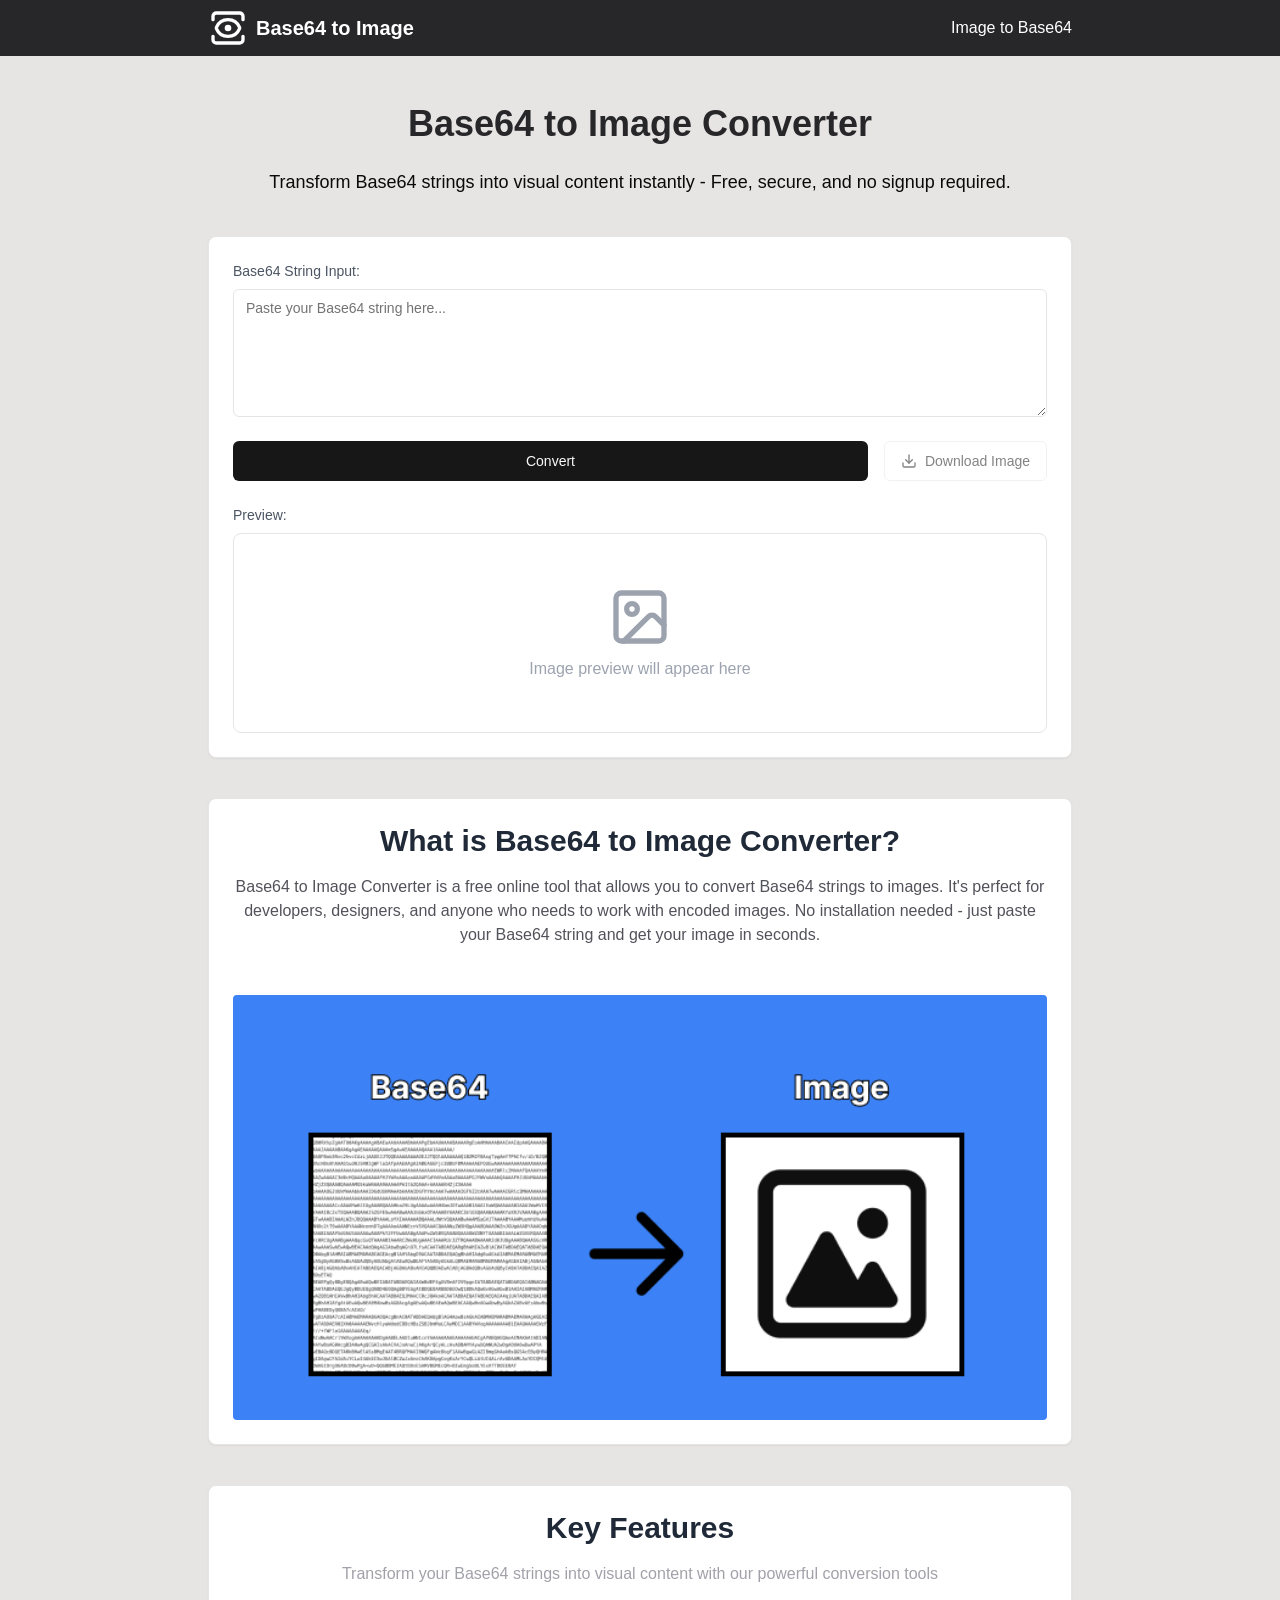
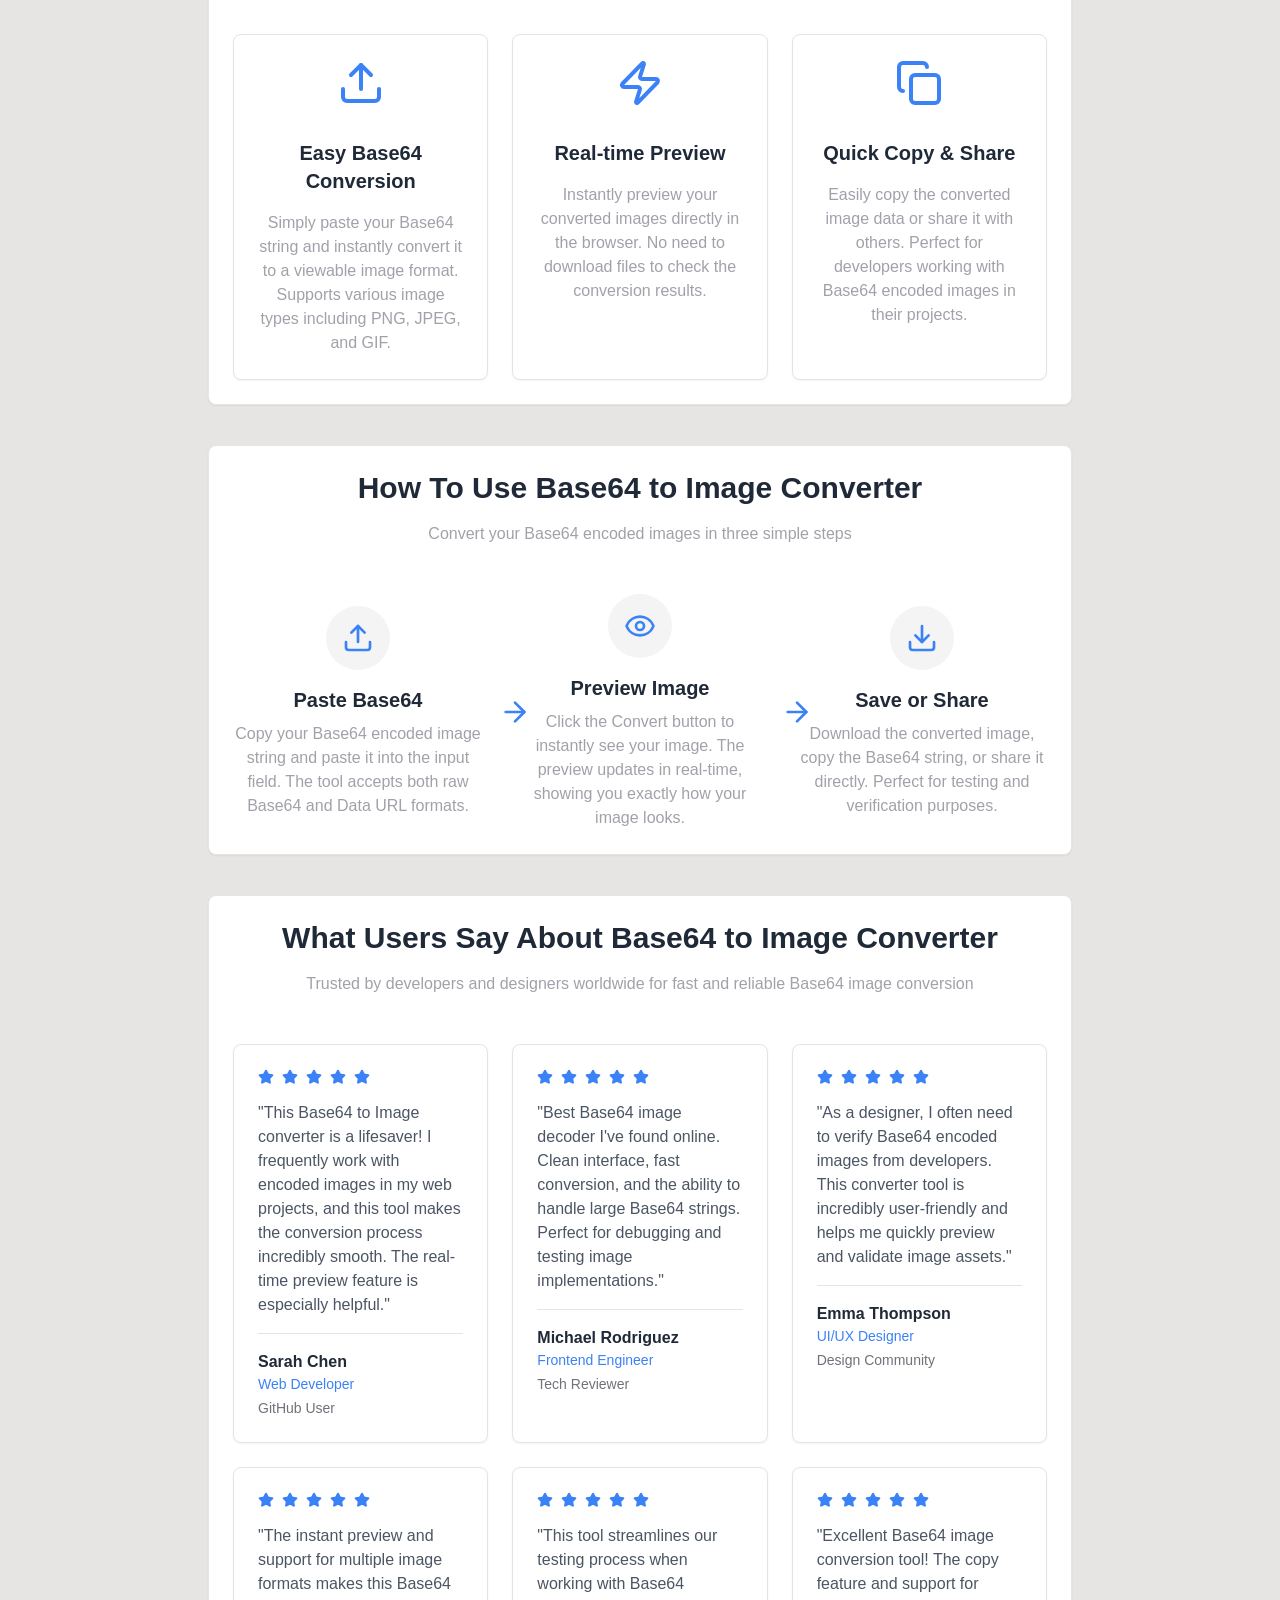
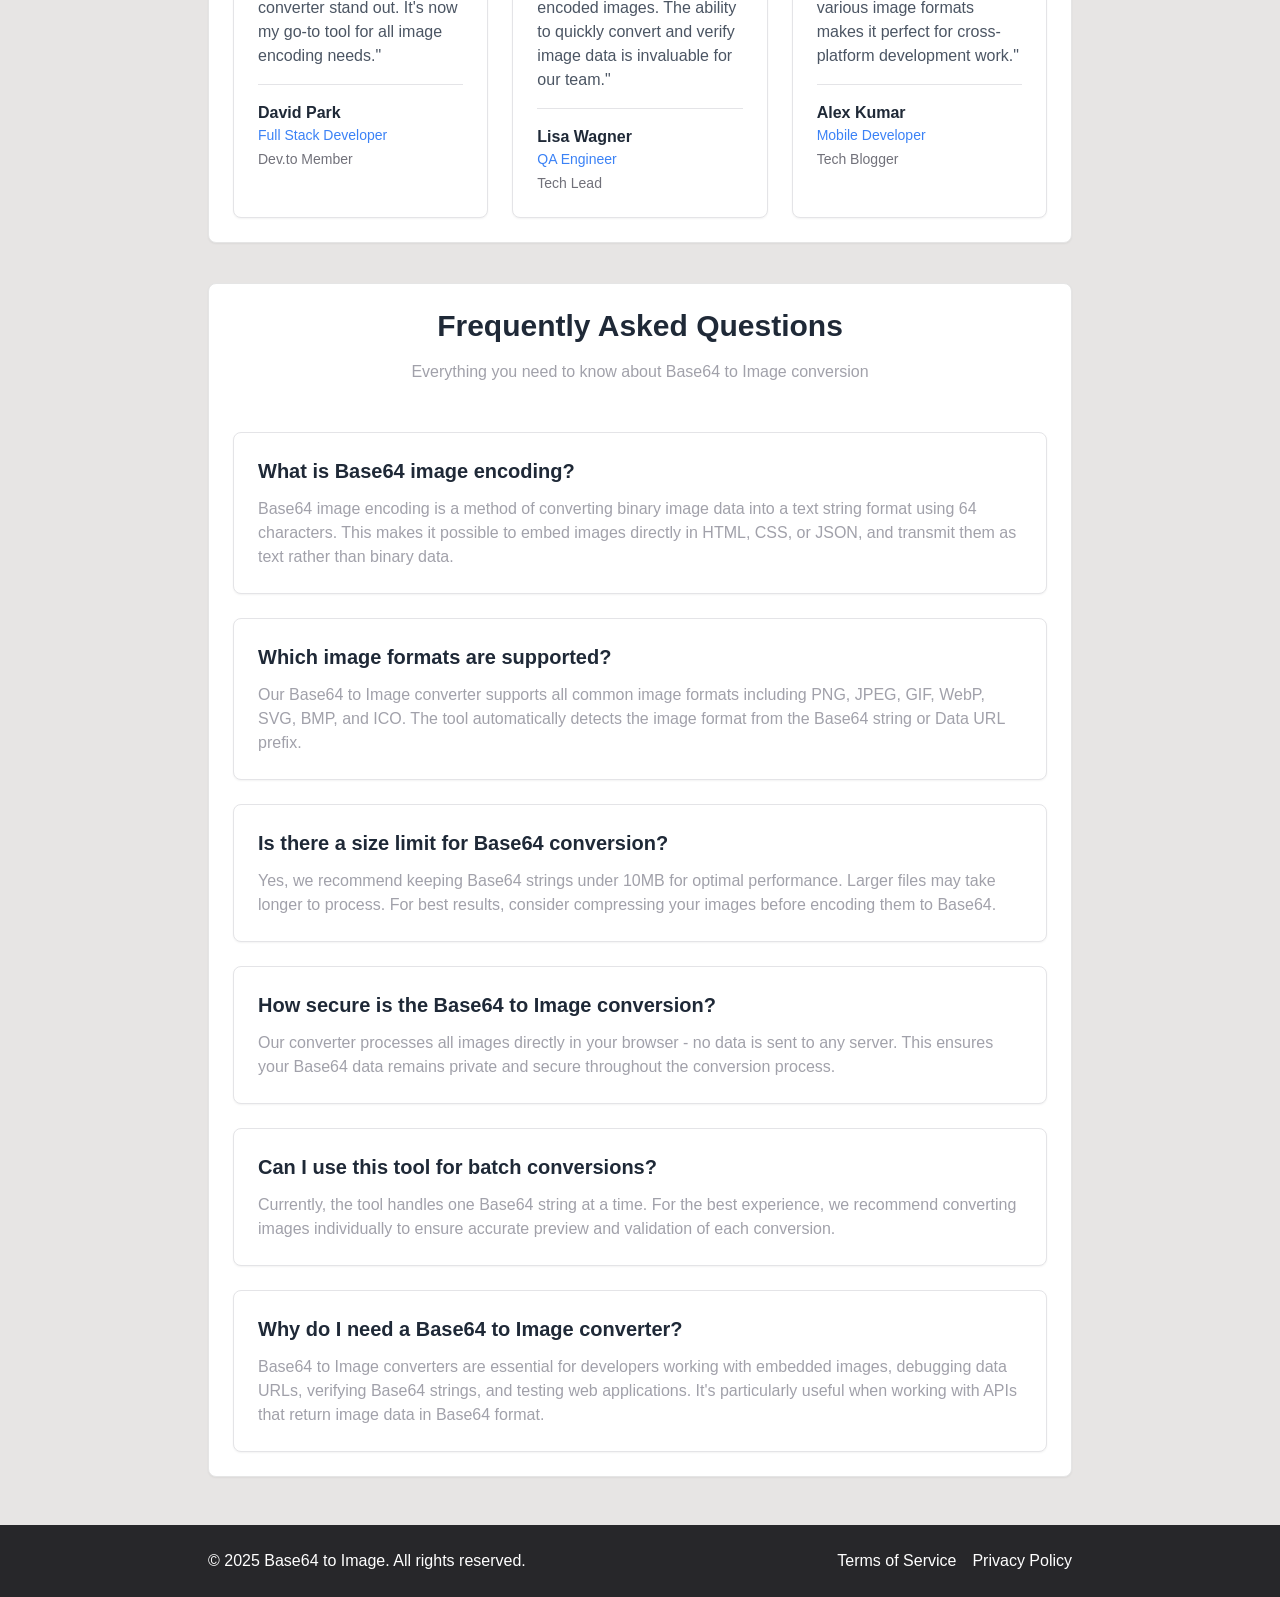
==== commit e069daeb: "deploy: base64toimage/base64toimage@af1f8ef1e6828e0a2043ab2b6d22ce3bc9af9582" ====
--- a/index.html
+++ b/index.html
@@ -1 +1 @@
-<!DOCTYPE html><html lang="en"><head><meta charSet="utf-8"/><meta name="viewport" content="width=device-width, initial-scale=1"/><link rel="preload" as="image" href="/logo.svg"/><link rel="preload" as="image" href="/image/example-base64-to-image.png"/><link rel="stylesheet" href="/_next/static/css/c7060e2fb47be36b.css" data-precedence="next"/><link rel="preload" as="script" fetchPriority="low" href="/_next/static/chunks/webpack-eaffb0f18f6ee538.js"/><script src="/_next/static/chunks/f36e43cb-f50b7f3f44ca35ce.js" async=""></script><script src="/_next/static/chunks/627-c0a2df7e9abbccc5.js" async=""></script><script src="/_next/static/chunks/main-app-ca3db7d7d4c848fe.js" async=""></script><script src="/_next/static/chunks/970-42694d733db6b922.js" async=""></script><script src="/_next/static/chunks/687-ffe51a296d70c9cd.js" async=""></script><script src="/_next/static/chunks/app/layout-48b6e18065bb6a19.js" async=""></script><script src="/_next/static/chunks/app/page-3bc52d80131a933a.js" async=""></script><link rel="preload" href="https://app.pageview.app/js/script.js" as="script"/><link rel="preload" href="https://www.googletagmanager.com/gtag/js?id=" as="script"/><title>Base64 to Image Converter</title><meta name="description" content="Free online Base64 to Image converter. Instantly convert Base64 strings to PNG, JPEG, GIF, WebP, SVG and more. Preview and download your converted images securely in browser."/><link rel="canonical" href="https://base64toimage.github.io/"/><meta property="og:title" content="Base64 to Image Converter"/><meta property="og:description" content="Free online Base64 to Image converter. Instantly convert Base64 strings to PNG, JPEG, GIF, WebP, SVG and more. Preview and download your converted images securely in browser."/><meta property="og:image" content="https://base64toimage.github.io/logo.svg"/><meta property="og:image:width" content="500"/><meta property="og:image:height" content="500"/><meta property="og:type" content="website"/><meta name="twitter:card" content="summary_large_image"/><meta name="twitter:title" content="Base64 to Image Converter"/><meta name="twitter:description" content="Free online Base64 to Image converter. Instantly convert Base64 strings to PNG, JPEG, GIF, WebP, SVG and more. Preview and download your converted images securely in browser."/><meta name="twitter:image" content="https://base64toimage.github.io/logo.svg"/><meta name="twitter:image:width" content="500"/><meta name="twitter:image:height" content="500"/><script src="/_next/static/chunks/polyfills-42372ed130431b0a.js" noModule=""></script></head><body class="bg-stone-200 antialiased"><div class="flex flex-col min-h-screen"><header class="bg-zinc-800 text-white"><div class="max-w-4xl mx-auto py-2 px-4 flex flex-row items-center justify-between"><div class="flex items-center gap-2"><a href="/" class="flex items-center gap-2 hover:opacity-80"><img src="/logo.svg" alt="Logo" class="h-10"/><span class="text-xl font-bold">Base64 to Image</span></a></div><div class="hidden md:flex items-center gap-6"><a href="/image-to-base64" class="hover:underline whitespace-nowrap">Image to Base64</a></div><button class="inline-flex items-center justify-center gap-2 whitespace-nowrap rounded-md text-sm font-medium ring-offset-background transition-colors focus-visible:outline-none focus-visible:ring-2 focus-visible:ring-ring focus-visible:ring-offset-2 disabled:pointer-events-none disabled:opacity-50 [&amp;_svg]:pointer-events-none [&amp;_svg]:size-4 [&amp;_svg]:shrink-0 border border-input bg-background hover:bg-accent hover:text-accent-foreground h-10 w-10 md:hidden" type="button" aria-haspopup="dialog" aria-expanded="false" aria-controls="radix-:Rdjb:" data-state="closed"><svg xmlns="http://www.w3.org/2000/svg" width="24" height="24" viewBox="0 0 24 24" fill="none" stroke="currentColor" stroke-width="2" stroke-linecap="round" stroke-linejoin="round" class="lucide lucide-menu h-5 w-5"><line x1="4" x2="20" y1="12" y2="12"></line><line x1="4" x2="20" y1="6" y2="6"></line><line x1="4" x2="20" y1="18" y2="18"></line></svg><span class="sr-only">Toggle menu</span></button></div></header><main class="flex-grow w-full max-w-4xl mx-auto px-2 md:px-4"><div class="py-12 space-y-10"><section class="max-w-4xl mx-auto text-center"><h1 class="text-4xl font-bold text-zinc-800 mb-6">Base64 to Image Converter</h1><p class="text-lg">Transform Base64 strings into visual content instantly - Free, secure, and no signup required.</p></section><section><div><div class="rounded-lg border bg-card text-card-foreground shadow-sm"><div class="p-6"><div class="space-y-6"><div><p class="text-sm text-gray-600 mb-2">Base64 String Input:</p><textarea class="flex w-full rounded-md border border-input bg-background px-3 py-2 text-base ring-offset-background placeholder:text-muted-foreground focus-visible:outline-none focus-visible:ring-2 focus-visible:ring-ring focus-visible:ring-offset-2 disabled:cursor-not-allowed disabled:opacity-50 md:text-sm min-h-32" placeholder="Paste your Base64 string here..."></textarea></div><div class="flex gap-4"><button class="inline-flex items-center justify-center gap-2 whitespace-nowrap rounded-md text-sm font-medium ring-offset-background transition-colors focus-visible:outline-none focus-visible:ring-2 focus-visible:ring-ring focus-visible:ring-offset-2 disabled:pointer-events-none disabled:opacity-50 [&amp;_svg]:pointer-events-none [&amp;_svg]:size-4 [&amp;_svg]:shrink-0 bg-primary text-primary-foreground hover:bg-primary/90 h-10 px-4 py-2 flex-1">Convert</button><button class="items-center justify-center whitespace-nowrap rounded-md text-sm font-medium ring-offset-background transition-colors focus-visible:outline-none focus-visible:ring-2 focus-visible:ring-ring focus-visible:ring-offset-2 disabled:pointer-events-none disabled:opacity-50 [&amp;_svg]:pointer-events-none [&amp;_svg]:size-4 [&amp;_svg]:shrink-0 border border-input bg-background hover:bg-accent hover:text-accent-foreground h-10 px-4 py-2 flex gap-2" disabled=""><svg xmlns="http://www.w3.org/2000/svg" width="24" height="24" viewBox="0 0 24 24" fill="none" stroke="currentColor" stroke-width="2" stroke-linecap="round" stroke-linejoin="round" class="lucide lucide-download h-4 w-4"><path d="M21 15v4a2 2 0 0 1-2 2H5a2 2 0 0 1-2-2v-4"></path><polyline points="7 10 12 15 17 10"></polyline><line x1="12" x2="12" y1="15" y2="3"></line></svg>Download Image</button></div><div><p class="text-sm text-gray-600 mb-2">Preview:</p><div class="border rounded-lg p-4 min-h-[200px] flex items-center justify-center"><div class="text-center text-gray-400"><svg xmlns="http://www.w3.org/2000/svg" width="24" height="24" viewBox="0 0 24 24" fill="none" stroke="currentColor" stroke-width="2" stroke-linecap="round" stroke-linejoin="round" class="lucide lucide-image w-16 h-16 mx-auto mb-2"><rect width="18" height="18" x="3" y="3" rx="2" ry="2"></rect><circle cx="9" cy="9" r="2"></circle><path d="m21 15-3.086-3.086a2 2 0 0 0-2.828 0L6 21"></path></svg><p>Image preview will appear here</p></div></div></div></div></div></div></div></section><section><div class="w-full"><div class="rounded-lg border bg-card text-card-foreground shadow-sm w-full"><div class="p-6"><h2 class="text-3xl font-bold text-gray-800 dark:text-gray-100 text-center mb-4">What is Base64 to Image Converter?</h2><div><p class="text-zinc-600 text-center mb-12">Base64 to Image Converter is a free online tool that allows you to convert Base64 strings to images. It&#x27;s perfect for developers, designers, and anyone who needs to work with encoded images. No installation needed - just paste your Base64 string and get your image in seconds.</p><img src="/image/example-base64-to-image.png" alt="Base64 to Image" class="w-full h-auto rounded"/></div></div></div></div></section><section><div class="w-full"><div class="rounded-lg border bg-card text-card-foreground shadow-sm"><div class="p-6"><h2 class="text-3xl font-bold text-gray-800 dark:text-gray-100 text-center mb-4">Key Features</h2><p class="text-zinc-400 text-center mb-12 max-w-2xl mx-auto">Transform your Base64 strings into visual content with our powerful conversion tools</p><div class="grid md:grid-cols-3 gap-6"><div class="rounded-lg border bg-card text-card-foreground shadow-sm border-zinc-200 dark:border-zinc-800"><div class="p-6"><div class="flex flex-col items-center text-center space-y-4"><div class="mb-4 transform hover:scale-110 transition-transform"><svg xmlns="http://www.w3.org/2000/svg" width="24" height="24" viewBox="0 0 24 24" fill="none" stroke="currentColor" stroke-width="2" stroke-linecap="round" stroke-linejoin="round" class="lucide lucide-upload w-12 h-12 text-blue-500"><path d="M21 15v4a2 2 0 0 1-2 2H5a2 2 0 0 1-2-2v-4"></path><polyline points="17 8 12 3 7 8"></polyline><line x1="12" x2="12" y1="3" y2="15"></line></svg></div><h3 class="text-xl font-semibold text-gray-800 dark:text-gray-100">Easy Base64 Conversion</h3><p class="text-zinc-400">Simply paste your Base64 string and instantly convert it to a viewable image format. Supports various image types including PNG, JPEG, and GIF.</p></div></div></div><div class="rounded-lg border bg-card text-card-foreground shadow-sm border-zinc-200 dark:border-zinc-800"><div class="p-6"><div class="flex flex-col items-center text-center space-y-4"><div class="mb-4 transform hover:scale-110 transition-transform"><svg xmlns="http://www.w3.org/2000/svg" width="24" height="24" viewBox="0 0 24 24" fill="none" stroke="currentColor" stroke-width="2" stroke-linecap="round" stroke-linejoin="round" class="lucide lucide-zap w-12 h-12 text-blue-500"><path d="M4 14a1 1 0 0 1-.78-1.63l9.9-10.2a.5.5 0 0 1 .86.46l-1.92 6.02A1 1 0 0 0 13 10h7a1 1 0 0 1 .78 1.63l-9.9 10.2a.5.5 0 0 1-.86-.46l1.92-6.02A1 1 0 0 0 11 14z"></path></svg></div><h3 class="text-xl font-semibold text-gray-800 dark:text-gray-100">Real-time Preview</h3><p class="text-zinc-400">Instantly preview your converted images directly in the browser. No need to download files to check the conversion results.</p></div></div></div><div class="rounded-lg border bg-card text-card-foreground shadow-sm border-zinc-200 dark:border-zinc-800"><div class="p-6"><div class="flex flex-col items-center text-center space-y-4"><div class="mb-4 transform hover:scale-110 transition-transform"><svg xmlns="http://www.w3.org/2000/svg" width="24" height="24" viewBox="0 0 24 24" fill="none" stroke="currentColor" stroke-width="2" stroke-linecap="round" stroke-linejoin="round" class="lucide lucide-copy w-12 h-12 text-blue-500"><rect width="14" height="14" x="8" y="8" rx="2" ry="2"></rect><path d="M4 16c-1.1 0-2-.9-2-2V4c0-1.1.9-2 2-2h10c1.1 0 2 .9 2 2"></path></svg></div><h3 class="text-xl font-semibold text-gray-800 dark:text-gray-100">Quick Copy &amp; Share</h3><p class="text-zinc-400">Easily copy the converted image data or share it with others. Perfect for developers working with Base64 encoded images in their projects.</p></div></div></div></div></div></div></div></section><section><div class="w-full" id="how-to-use"><div class="rounded-lg border bg-card text-card-foreground shadow-sm"><div class="p-6"><h2 class="text-3xl font-bold text-gray-800 dark:text-gray-100 text-center mb-4">How To Use Base64 to Image Converter</h2><p class="text-zinc-400 text-center mb-12 max-w-2xl mx-auto">Convert your Base64 encoded images in three simple steps</p><div class="flex flex-col md:flex-row justify-between items-center gap-8"><div class="flex flex-col items-center text-center relative"><div class="mb-4 p-4 bg-zinc-100 dark:bg-zinc-800 rounded-full"><svg xmlns="http://www.w3.org/2000/svg" width="24" height="24" viewBox="0 0 24 24" fill="none" stroke="currentColor" stroke-width="2" stroke-linecap="round" stroke-linejoin="round" class="lucide lucide-upload w-8 h-8 text-blue-500"><path d="M21 15v4a2 2 0 0 1-2 2H5a2 2 0 0 1-2-2v-4"></path><polyline points="17 8 12 3 7 8"></polyline><line x1="12" x2="12" y1="3" y2="15"></line></svg></div><h3 class="text-xl font-semibold text-gray-800 dark:text-gray-100 mb-2">Paste Base64</h3><p class="text-zinc-400 max-w-xs">Copy your Base64 encoded image string and paste it into the input field. The tool accepts both raw Base64 and Data URL formats.</p><svg xmlns="http://www.w3.org/2000/svg" width="24" height="24" viewBox="0 0 24 24" fill="none" stroke="currentColor" stroke-width="2" stroke-linecap="round" stroke-linejoin="round" class="lucide lucide-arrow-right hidden md:block h-8 w-8 text-blue-500 absolute -right-12 top-1/2 transform -translate-y-1/2"><path d="M5 12h14"></path><path d="m12 5 7 7-7 7"></path></svg></div><div class="flex flex-col items-center text-center relative"><div class="mb-4 p-4 bg-zinc-100 dark:bg-zinc-800 rounded-full"><svg xmlns="http://www.w3.org/2000/svg" width="24" height="24" viewBox="0 0 24 24" fill="none" stroke="currentColor" stroke-width="2" stroke-linecap="round" stroke-linejoin="round" class="lucide lucide-eye w-8 h-8 text-blue-500"><path d="M2.062 12.348a1 1 0 0 1 0-.696 10.75 10.75 0 0 1 19.876 0 1 1 0 0 1 0 .696 10.75 10.75 0 0 1-19.876 0"></path><circle cx="12" cy="12" r="3"></circle></svg></div><h3 class="text-xl font-semibold text-gray-800 dark:text-gray-100 mb-2">Preview Image</h3><p class="text-zinc-400 max-w-xs">Click the Convert button to instantly see your image. The preview updates in real-time, showing you exactly how your image looks.</p><svg xmlns="http://www.w3.org/2000/svg" width="24" height="24" viewBox="0 0 24 24" fill="none" stroke="currentColor" stroke-width="2" stroke-linecap="round" stroke-linejoin="round" class="lucide lucide-arrow-right hidden md:block h-8 w-8 text-blue-500 absolute -right-12 top-1/2 transform -translate-y-1/2"><path d="M5 12h14"></path><path d="m12 5 7 7-7 7"></path></svg></div><div class="flex flex-col items-center text-center relative"><div class="mb-4 p-4 bg-zinc-100 dark:bg-zinc-800 rounded-full"><svg xmlns="http://www.w3.org/2000/svg" width="24" height="24" viewBox="0 0 24 24" fill="none" stroke="currentColor" stroke-width="2" stroke-linecap="round" stroke-linejoin="round" class="lucide lucide-download w-8 h-8 text-blue-500"><path d="M21 15v4a2 2 0 0 1-2 2H5a2 2 0 0 1-2-2v-4"></path><polyline points="7 10 12 15 17 10"></polyline><line x1="12" x2="12" y1="15" y2="3"></line></svg></div><h3 class="text-xl font-semibold text-gray-800 dark:text-gray-100 mb-2">Save or Share</h3><p class="text-zinc-400 max-w-xs">Download the converted image, copy the Base64 string, or share it directly. Perfect for testing and verification purposes.</p></div></div></div></div></div></section><section><div class="w-full" id="testimonials"><div class="rounded-lg border bg-card text-card-foreground shadow-sm max-w-7xl mx-auto"><div class="p-6"><h2 class="text-3xl font-bold text-gray-800 dark:text-gray-100 text-center mb-4">What Users Say About Base64 to Image Converter</h2><p class="text-zinc-400 text-center mb-12 max-w-2xl mx-auto">Trusted by developers and designers worldwide for fast and reliable Base64 image conversion</p><div class="grid md:grid-cols-2 lg:grid-cols-3 gap-6"><div class="rounded-lg border bg-card text-card-foreground shadow-sm border-zinc-200 dark:border-zinc-800"><div class="p-6"><div class="flex items-center gap-2 mb-4"><svg xmlns="http://www.w3.org/2000/svg" width="24" height="24" viewBox="0 0 24 24" fill="none" stroke="currentColor" stroke-width="2" stroke-linecap="round" stroke-linejoin="round" class="lucide lucide-star w-4 h-4 fill-blue-500 text-blue-500"><path d="M11.525 2.295a.53.53 0 0 1 .95 0l2.31 4.679a2.123 2.123 0 0 0 1.595 1.16l5.166.756a.53.53 0 0 1 .294.904l-3.736 3.638a2.123 2.123 0 0 0-.611 1.878l.882 5.14a.53.53 0 0 1-.771.56l-4.618-2.428a2.122 2.122 0 0 0-1.973 0L6.396 21.01a.53.53 0 0 1-.77-.56l.881-5.139a2.122 2.122 0 0 0-.611-1.879L2.16 9.795a.53.53 0 0 1 .294-.906l5.165-.755a2.122 2.122 0 0 0 1.597-1.16z"></path></svg><svg xmlns="http://www.w3.org/2000/svg" width="24" height="24" viewBox="0 0 24 24" fill="none" stroke="currentColor" stroke-width="2" stroke-linecap="round" stroke-linejoin="round" class="lucide lucide-star w-4 h-4 fill-blue-500 text-blue-500"><path d="M11.525 2.295a.53.53 0 0 1 .95 0l2.31 4.679a2.123 2.123 0 0 0 1.595 1.16l5.166.756a.53.53 0 0 1 .294.904l-3.736 3.638a2.123 2.123 0 0 0-.611 1.878l.882 5.14a.53.53 0 0 1-.771.56l-4.618-2.428a2.122 2.122 0 0 0-1.973 0L6.396 21.01a.53.53 0 0 1-.77-.56l.881-5.139a2.122 2.122 0 0 0-.611-1.879L2.16 9.795a.53.53 0 0 1 .294-.906l5.165-.755a2.122 2.122 0 0 0 1.597-1.16z"></path></svg><svg xmlns="http://www.w3.org/2000/svg" width="24" height="24" viewBox="0 0 24 24" fill="none" stroke="currentColor" stroke-width="2" stroke-linecap="round" stroke-linejoin="round" class="lucide lucide-star w-4 h-4 fill-blue-500 text-blue-500"><path d="M11.525 2.295a.53.53 0 0 1 .95 0l2.31 4.679a2.123 2.123 0 0 0 1.595 1.16l5.166.756a.53.53 0 0 1 .294.904l-3.736 3.638a2.123 2.123 0 0 0-.611 1.878l.882 5.14a.53.53 0 0 1-.771.56l-4.618-2.428a2.122 2.122 0 0 0-1.973 0L6.396 21.01a.53.53 0 0 1-.77-.56l.881-5.139a2.122 2.122 0 0 0-.611-1.879L2.16 9.795a.53.53 0 0 1 .294-.906l5.165-.755a2.122 2.122 0 0 0 1.597-1.16z"></path></svg><svg xmlns="http://www.w3.org/2000/svg" width="24" height="24" viewBox="0 0 24 24" fill="none" stroke="currentColor" stroke-width="2" stroke-linecap="round" stroke-linejoin="round" class="lucide lucide-star w-4 h-4 fill-blue-500 text-blue-500"><path d="M11.525 2.295a.53.53 0 0 1 .95 0l2.31 4.679a2.123 2.123 0 0 0 1.595 1.16l5.166.756a.53.53 0 0 1 .294.904l-3.736 3.638a2.123 2.123 0 0 0-.611 1.878l.882 5.14a.53.53 0 0 1-.771.56l-4.618-2.428a2.122 2.122 0 0 0-1.973 0L6.396 21.01a.53.53 0 0 1-.77-.56l.881-5.139a2.122 2.122 0 0 0-.611-1.879L2.16 9.795a.53.53 0 0 1 .294-.906l5.165-.755a2.122 2.122 0 0 0 1.597-1.16z"></path></svg><svg xmlns="http://www.w3.org/2000/svg" width="24" height="24" viewBox="0 0 24 24" fill="none" stroke="currentColor" stroke-width="2" stroke-linecap="round" stroke-linejoin="round" class="lucide lucide-star w-4 h-4 fill-blue-500 text-blue-500"><path d="M11.525 2.295a.53.53 0 0 1 .95 0l2.31 4.679a2.123 2.123 0 0 0 1.595 1.16l5.166.756a.53.53 0 0 1 .294.904l-3.736 3.638a2.123 2.123 0 0 0-.611 1.878l.882 5.14a.53.53 0 0 1-.771.56l-4.618-2.428a2.122 2.122 0 0 0-1.973 0L6.396 21.01a.53.53 0 0 1-.77-.56l.881-5.139a2.122 2.122 0 0 0-.611-1.879L2.16 9.795a.53.53 0 0 1 .294-.906l5.165-.755a2.122 2.122 0 0 0 1.597-1.16z"></path></svg></div><blockquote class="text-gray-600 dark:text-gray-300 mb-4 min-h-[100px]">&quot;<!-- -->This Base64 to Image converter is a lifesaver! I frequently work with encoded images in my web projects, and this tool makes the conversion process incredibly smooth. The real-time preview feature is especially helpful.<!-- -->&quot;</blockquote><div class="border-t border-zinc-200 dark:border-zinc-700 pt-4"><div class="flex flex-col"><span class="font-semibold text-gray-800 dark:text-gray-100">Sarah Chen</span><span class="text-blue-500 text-sm">Web Developer</span><span class="text-sm text-zinc-500 mt-1">GitHub User</span></div></div></div></div><div class="rounded-lg border bg-card text-card-foreground shadow-sm border-zinc-200 dark:border-zinc-800"><div class="p-6"><div class="flex items-center gap-2 mb-4"><svg xmlns="http://www.w3.org/2000/svg" width="24" height="24" viewBox="0 0 24 24" fill="none" stroke="currentColor" stroke-width="2" stroke-linecap="round" stroke-linejoin="round" class="lucide lucide-star w-4 h-4 fill-blue-500 text-blue-500"><path d="M11.525 2.295a.53.53 0 0 1 .95 0l2.31 4.679a2.123 2.123 0 0 0 1.595 1.16l5.166.756a.53.53 0 0 1 .294.904l-3.736 3.638a2.123 2.123 0 0 0-.611 1.878l.882 5.14a.53.53 0 0 1-.771.56l-4.618-2.428a2.122 2.122 0 0 0-1.973 0L6.396 21.01a.53.53 0 0 1-.77-.56l.881-5.139a2.122 2.122 0 0 0-.611-1.879L2.16 9.795a.53.53 0 0 1 .294-.906l5.165-.755a2.122 2.122 0 0 0 1.597-1.16z"></path></svg><svg xmlns="http://www.w3.org/2000/svg" width="24" height="24" viewBox="0 0 24 24" fill="none" stroke="currentColor" stroke-width="2" stroke-linecap="round" stroke-linejoin="round" class="lucide lucide-star w-4 h-4 fill-blue-500 text-blue-500"><path d="M11.525 2.295a.53.53 0 0 1 .95 0l2.31 4.679a2.123 2.123 0 0 0 1.595 1.16l5.166.756a.53.53 0 0 1 .294.904l-3.736 3.638a2.123 2.123 0 0 0-.611 1.878l.882 5.14a.53.53 0 0 1-.771.56l-4.618-2.428a2.122 2.122 0 0 0-1.973 0L6.396 21.01a.53.53 0 0 1-.77-.56l.881-5.139a2.122 2.122 0 0 0-.611-1.879L2.16 9.795a.53.53 0 0 1 .294-.906l5.165-.755a2.122 2.122 0 0 0 1.597-1.16z"></path></svg><svg xmlns="http://www.w3.org/2000/svg" width="24" height="24" viewBox="0 0 24 24" fill="none" stroke="currentColor" stroke-width="2" stroke-linecap="round" stroke-linejoin="round" class="lucide lucide-star w-4 h-4 fill-blue-500 text-blue-500"><path d="M11.525 2.295a.53.53 0 0 1 .95 0l2.31 4.679a2.123 2.123 0 0 0 1.595 1.16l5.166.756a.53.53 0 0 1 .294.904l-3.736 3.638a2.123 2.123 0 0 0-.611 1.878l.882 5.14a.53.53 0 0 1-.771.56l-4.618-2.428a2.122 2.122 0 0 0-1.973 0L6.396 21.01a.53.53 0 0 1-.77-.56l.881-5.139a2.122 2.122 0 0 0-.611-1.879L2.16 9.795a.53.53 0 0 1 .294-.906l5.165-.755a2.122 2.122 0 0 0 1.597-1.16z"></path></svg><svg xmlns="http://www.w3.org/2000/svg" width="24" height="24" viewBox="0 0 24 24" fill="none" stroke="currentColor" stroke-width="2" stroke-linecap="round" stroke-linejoin="round" class="lucide lucide-star w-4 h-4 fill-blue-500 text-blue-500"><path d="M11.525 2.295a.53.53 0 0 1 .95 0l2.31 4.679a2.123 2.123 0 0 0 1.595 1.16l5.166.756a.53.53 0 0 1 .294.904l-3.736 3.638a2.123 2.123 0 0 0-.611 1.878l.882 5.14a.53.53 0 0 1-.771.56l-4.618-2.428a2.122 2.122 0 0 0-1.973 0L6.396 21.01a.53.53 0 0 1-.77-.56l.881-5.139a2.122 2.122 0 0 0-.611-1.879L2.16 9.795a.53.53 0 0 1 .294-.906l5.165-.755a2.122 2.122 0 0 0 1.597-1.16z"></path></svg><svg xmlns="http://www.w3.org/2000/svg" width="24" height="24" viewBox="0 0 24 24" fill="none" stroke="currentColor" stroke-width="2" stroke-linecap="round" stroke-linejoin="round" class="lucide lucide-star w-4 h-4 fill-blue-500 text-blue-500"><path d="M11.525 2.295a.53.53 0 0 1 .95 0l2.31 4.679a2.123 2.123 0 0 0 1.595 1.16l5.166.756a.53.53 0 0 1 .294.904l-3.736 3.638a2.123 2.123 0 0 0-.611 1.878l.882 5.14a.53.53 0 0 1-.771.56l-4.618-2.428a2.122 2.122 0 0 0-1.973 0L6.396 21.01a.53.53 0 0 1-.77-.56l.881-5.139a2.122 2.122 0 0 0-.611-1.879L2.16 9.795a.53.53 0 0 1 .294-.906l5.165-.755a2.122 2.122 0 0 0 1.597-1.16z"></path></svg></div><blockquote class="text-gray-600 dark:text-gray-300 mb-4 min-h-[100px]">&quot;<!-- -->Best Base64 image decoder I&#x27;ve found online. Clean interface, fast conversion, and the ability to handle large Base64 strings. Perfect for debugging and testing image implementations.<!-- -->&quot;</blockquote><div class="border-t border-zinc-200 dark:border-zinc-700 pt-4"><div class="flex flex-col"><span class="font-semibold text-gray-800 dark:text-gray-100">Michael Rodriguez</span><span class="text-blue-500 text-sm">Frontend Engineer</span><span class="text-sm text-zinc-500 mt-1">Tech Reviewer</span></div></div></div></div><div class="rounded-lg border bg-card text-card-foreground shadow-sm border-zinc-200 dark:border-zinc-800"><div class="p-6"><div class="flex items-center gap-2 mb-4"><svg xmlns="http://www.w3.org/2000/svg" width="24" height="24" viewBox="0 0 24 24" fill="none" stroke="currentColor" stroke-width="2" stroke-linecap="round" stroke-linejoin="round" class="lucide lucide-star w-4 h-4 fill-blue-500 text-blue-500"><path d="M11.525 2.295a.53.53 0 0 1 .95 0l2.31 4.679a2.123 2.123 0 0 0 1.595 1.16l5.166.756a.53.53 0 0 1 .294.904l-3.736 3.638a2.123 2.123 0 0 0-.611 1.878l.882 5.14a.53.53 0 0 1-.771.56l-4.618-2.428a2.122 2.122 0 0 0-1.973 0L6.396 21.01a.53.53 0 0 1-.77-.56l.881-5.139a2.122 2.122 0 0 0-.611-1.879L2.16 9.795a.53.53 0 0 1 .294-.906l5.165-.755a2.122 2.122 0 0 0 1.597-1.16z"></path></svg><svg xmlns="http://www.w3.org/2000/svg" width="24" height="24" viewBox="0 0 24 24" fill="none" stroke="currentColor" stroke-width="2" stroke-linecap="round" stroke-linejoin="round" class="lucide lucide-star w-4 h-4 fill-blue-500 text-blue-500"><path d="M11.525 2.295a.53.53 0 0 1 .95 0l2.31 4.679a2.123 2.123 0 0 0 1.595 1.16l5.166.756a.53.53 0 0 1 .294.904l-3.736 3.638a2.123 2.123 0 0 0-.611 1.878l.882 5.14a.53.53 0 0 1-.771.56l-4.618-2.428a2.122 2.122 0 0 0-1.973 0L6.396 21.01a.53.53 0 0 1-.77-.56l.881-5.139a2.122 2.122 0 0 0-.611-1.879L2.16 9.795a.53.53 0 0 1 .294-.906l5.165-.755a2.122 2.122 0 0 0 1.597-1.16z"></path></svg><svg xmlns="http://www.w3.org/2000/svg" width="24" height="24" viewBox="0 0 24 24" fill="none" stroke="currentColor" stroke-width="2" stroke-linecap="round" stroke-linejoin="round" class="lucide lucide-star w-4 h-4 fill-blue-500 text-blue-500"><path d="M11.525 2.295a.53.53 0 0 1 .95 0l2.31 4.679a2.123 2.123 0 0 0 1.595 1.16l5.166.756a.53.53 0 0 1 .294.904l-3.736 3.638a2.123 2.123 0 0 0-.611 1.878l.882 5.14a.53.53 0 0 1-.771.56l-4.618-2.428a2.122 2.122 0 0 0-1.973 0L6.396 21.01a.53.53 0 0 1-.77-.56l.881-5.139a2.122 2.122 0 0 0-.611-1.879L2.16 9.795a.53.53 0 0 1 .294-.906l5.165-.755a2.122 2.122 0 0 0 1.597-1.16z"></path></svg><svg xmlns="http://www.w3.org/2000/svg" width="24" height="24" viewBox="0 0 24 24" fill="none" stroke="currentColor" stroke-width="2" stroke-linecap="round" stroke-linejoin="round" class="lucide lucide-star w-4 h-4 fill-blue-500 text-blue-500"><path d="M11.525 2.295a.53.53 0 0 1 .95 0l2.31 4.679a2.123 2.123 0 0 0 1.595 1.16l5.166.756a.53.53 0 0 1 .294.904l-3.736 3.638a2.123 2.123 0 0 0-.611 1.878l.882 5.14a.53.53 0 0 1-.771.56l-4.618-2.428a2.122 2.122 0 0 0-1.973 0L6.396 21.01a.53.53 0 0 1-.77-.56l.881-5.139a2.122 2.122 0 0 0-.611-1.879L2.16 9.795a.53.53 0 0 1 .294-.906l5.165-.755a2.122 2.122 0 0 0 1.597-1.16z"></path></svg><svg xmlns="http://www.w3.org/2000/svg" width="24" height="24" viewBox="0 0 24 24" fill="none" stroke="currentColor" stroke-width="2" stroke-linecap="round" stroke-linejoin="round" class="lucide lucide-star w-4 h-4 fill-blue-500 text-blue-500"><path d="M11.525 2.295a.53.53 0 0 1 .95 0l2.31 4.679a2.123 2.123 0 0 0 1.595 1.16l5.166.756a.53.53 0 0 1 .294.904l-3.736 3.638a2.123 2.123 0 0 0-.611 1.878l.882 5.14a.53.53 0 0 1-.771.56l-4.618-2.428a2.122 2.122 0 0 0-1.973 0L6.396 21.01a.53.53 0 0 1-.77-.56l.881-5.139a2.122 2.122 0 0 0-.611-1.879L2.16 9.795a.53.53 0 0 1 .294-.906l5.165-.755a2.122 2.122 0 0 0 1.597-1.16z"></path></svg></div><blockquote class="text-gray-600 dark:text-gray-300 mb-4 min-h-[100px]">&quot;<!-- -->As a designer, I often need to verify Base64 encoded images from developers. This converter tool is incredibly user-friendly and helps me quickly preview and validate image assets.<!-- -->&quot;</blockquote><div class="border-t border-zinc-200 dark:border-zinc-700 pt-4"><div class="flex flex-col"><span class="font-semibold text-gray-800 dark:text-gray-100">Emma Thompson</span><span class="text-blue-500 text-sm">UI/UX Designer</span><span class="text-sm text-zinc-500 mt-1">Design Community</span></div></div></div></div><div class="rounded-lg border bg-card text-card-foreground shadow-sm border-zinc-200 dark:border-zinc-800"><div class="p-6"><div class="flex items-center gap-2 mb-4"><svg xmlns="http://www.w3.org/2000/svg" width="24" height="24" viewBox="0 0 24 24" fill="none" stroke="currentColor" stroke-width="2" stroke-linecap="round" stroke-linejoin="round" class="lucide lucide-star w-4 h-4 fill-blue-500 text-blue-500"><path d="M11.525 2.295a.53.53 0 0 1 .95 0l2.31 4.679a2.123 2.123 0 0 0 1.595 1.16l5.166.756a.53.53 0 0 1 .294.904l-3.736 3.638a2.123 2.123 0 0 0-.611 1.878l.882 5.14a.53.53 0 0 1-.771.56l-4.618-2.428a2.122 2.122 0 0 0-1.973 0L6.396 21.01a.53.53 0 0 1-.77-.56l.881-5.139a2.122 2.122 0 0 0-.611-1.879L2.16 9.795a.53.53 0 0 1 .294-.906l5.165-.755a2.122 2.122 0 0 0 1.597-1.16z"></path></svg><svg xmlns="http://www.w3.org/2000/svg" width="24" height="24" viewBox="0 0 24 24" fill="none" stroke="currentColor" stroke-width="2" stroke-linecap="round" stroke-linejoin="round" class="lucide lucide-star w-4 h-4 fill-blue-500 text-blue-500"><path d="M11.525 2.295a.53.53 0 0 1 .95 0l2.31 4.679a2.123 2.123 0 0 0 1.595 1.16l5.166.756a.53.53 0 0 1 .294.904l-3.736 3.638a2.123 2.123 0 0 0-.611 1.878l.882 5.14a.53.53 0 0 1-.771.56l-4.618-2.428a2.122 2.122 0 0 0-1.973 0L6.396 21.01a.53.53 0 0 1-.77-.56l.881-5.139a2.122 2.122 0 0 0-.611-1.879L2.16 9.795a.53.53 0 0 1 .294-.906l5.165-.755a2.122 2.122 0 0 0 1.597-1.16z"></path></svg><svg xmlns="http://www.w3.org/2000/svg" width="24" height="24" viewBox="0 0 24 24" fill="none" stroke="currentColor" stroke-width="2" stroke-linecap="round" stroke-linejoin="round" class="lucide lucide-star w-4 h-4 fill-blue-500 text-blue-500"><path d="M11.525 2.295a.53.53 0 0 1 .95 0l2.31 4.679a2.123 2.123 0 0 0 1.595 1.16l5.166.756a.53.53 0 0 1 .294.904l-3.736 3.638a2.123 2.123 0 0 0-.611 1.878l.882 5.14a.53.53 0 0 1-.771.56l-4.618-2.428a2.122 2.122 0 0 0-1.973 0L6.396 21.01a.53.53 0 0 1-.77-.56l.881-5.139a2.122 2.122 0 0 0-.611-1.879L2.16 9.795a.53.53 0 0 1 .294-.906l5.165-.755a2.122 2.122 0 0 0 1.597-1.16z"></path></svg><svg xmlns="http://www.w3.org/2000/svg" width="24" height="24" viewBox="0 0 24 24" fill="none" stroke="currentColor" stroke-width="2" stroke-linecap="round" stroke-linejoin="round" class="lucide lucide-star w-4 h-4 fill-blue-500 text-blue-500"><path d="M11.525 2.295a.53.53 0 0 1 .95 0l2.31 4.679a2.123 2.123 0 0 0 1.595 1.16l5.166.756a.53.53 0 0 1 .294.904l-3.736 3.638a2.123 2.123 0 0 0-.611 1.878l.882 5.14a.53.53 0 0 1-.771.56l-4.618-2.428a2.122 2.122 0 0 0-1.973 0L6.396 21.01a.53.53 0 0 1-.77-.56l.881-5.139a2.122 2.122 0 0 0-.611-1.879L2.16 9.795a.53.53 0 0 1 .294-.906l5.165-.755a2.122 2.122 0 0 0 1.597-1.16z"></path></svg><svg xmlns="http://www.w3.org/2000/svg" width="24" height="24" viewBox="0 0 24 24" fill="none" stroke="currentColor" stroke-width="2" stroke-linecap="round" stroke-linejoin="round" class="lucide lucide-star w-4 h-4 fill-blue-500 text-blue-500"><path d="M11.525 2.295a.53.53 0 0 1 .95 0l2.31 4.679a2.123 2.123 0 0 0 1.595 1.16l5.166.756a.53.53 0 0 1 .294.904l-3.736 3.638a2.123 2.123 0 0 0-.611 1.878l.882 5.14a.53.53 0 0 1-.771.56l-4.618-2.428a2.122 2.122 0 0 0-1.973 0L6.396 21.01a.53.53 0 0 1-.77-.56l.881-5.139a2.122 2.122 0 0 0-.611-1.879L2.16 9.795a.53.53 0 0 1 .294-.906l5.165-.755a2.122 2.122 0 0 0 1.597-1.16z"></path></svg></div><blockquote class="text-gray-600 dark:text-gray-300 mb-4 min-h-[100px]">&quot;<!-- -->The instant preview and support for multiple image formats makes this Base64 converter stand out. It&#x27;s now my go-to tool for all image encoding needs.<!-- -->&quot;</blockquote><div class="border-t border-zinc-200 dark:border-zinc-700 pt-4"><div class="flex flex-col"><span class="font-semibold text-gray-800 dark:text-gray-100">David Park</span><span class="text-blue-500 text-sm">Full Stack Developer</span><span class="text-sm text-zinc-500 mt-1">Dev.to Member</span></div></div></div></div><div class="rounded-lg border bg-card text-card-foreground shadow-sm border-zinc-200 dark:border-zinc-800"><div class="p-6"><div class="flex items-center gap-2 mb-4"><svg xmlns="http://www.w3.org/2000/svg" width="24" height="24" viewBox="0 0 24 24" fill="none" stroke="currentColor" stroke-width="2" stroke-linecap="round" stroke-linejoin="round" class="lucide lucide-star w-4 h-4 fill-blue-500 text-blue-500"><path d="M11.525 2.295a.53.53 0 0 1 .95 0l2.31 4.679a2.123 2.123 0 0 0 1.595 1.16l5.166.756a.53.53 0 0 1 .294.904l-3.736 3.638a2.123 2.123 0 0 0-.611 1.878l.882 5.14a.53.53 0 0 1-.771.56l-4.618-2.428a2.122 2.122 0 0 0-1.973 0L6.396 21.01a.53.53 0 0 1-.77-.56l.881-5.139a2.122 2.122 0 0 0-.611-1.879L2.16 9.795a.53.53 0 0 1 .294-.906l5.165-.755a2.122 2.122 0 0 0 1.597-1.16z"></path></svg><svg xmlns="http://www.w3.org/2000/svg" width="24" height="24" viewBox="0 0 24 24" fill="none" stroke="currentColor" stroke-width="2" stroke-linecap="round" stroke-linejoin="round" class="lucide lucide-star w-4 h-4 fill-blue-500 text-blue-500"><path d="M11.525 2.295a.53.53 0 0 1 .95 0l2.31 4.679a2.123 2.123 0 0 0 1.595 1.16l5.166.756a.53.53 0 0 1 .294.904l-3.736 3.638a2.123 2.123 0 0 0-.611 1.878l.882 5.14a.53.53 0 0 1-.771.56l-4.618-2.428a2.122 2.122 0 0 0-1.973 0L6.396 21.01a.53.53 0 0 1-.77-.56l.881-5.139a2.122 2.122 0 0 0-.611-1.879L2.16 9.795a.53.53 0 0 1 .294-.906l5.165-.755a2.122 2.122 0 0 0 1.597-1.16z"></path></svg><svg xmlns="http://www.w3.org/2000/svg" width="24" height="24" viewBox="0 0 24 24" fill="none" stroke="currentColor" stroke-width="2" stroke-linecap="round" stroke-linejoin="round" class="lucide lucide-star w-4 h-4 fill-blue-500 text-blue-500"><path d="M11.525 2.295a.53.53 0 0 1 .95 0l2.31 4.679a2.123 2.123 0 0 0 1.595 1.16l5.166.756a.53.53 0 0 1 .294.904l-3.736 3.638a2.123 2.123 0 0 0-.611 1.878l.882 5.14a.53.53 0 0 1-.771.56l-4.618-2.428a2.122 2.122 0 0 0-1.973 0L6.396 21.01a.53.53 0 0 1-.77-.56l.881-5.139a2.122 2.122 0 0 0-.611-1.879L2.16 9.795a.53.53 0 0 1 .294-.906l5.165-.755a2.122 2.122 0 0 0 1.597-1.16z"></path></svg><svg xmlns="http://www.w3.org/2000/svg" width="24" height="24" viewBox="0 0 24 24" fill="none" stroke="currentColor" stroke-width="2" stroke-linecap="round" stroke-linejoin="round" class="lucide lucide-star w-4 h-4 fill-blue-500 text-blue-500"><path d="M11.525 2.295a.53.53 0 0 1 .95 0l2.31 4.679a2.123 2.123 0 0 0 1.595 1.16l5.166.756a.53.53 0 0 1 .294.904l-3.736 3.638a2.123 2.123 0 0 0-.611 1.878l.882 5.14a.53.53 0 0 1-.771.56l-4.618-2.428a2.122 2.122 0 0 0-1.973 0L6.396 21.01a.53.53 0 0 1-.77-.56l.881-5.139a2.122 2.122 0 0 0-.611-1.879L2.16 9.795a.53.53 0 0 1 .294-.906l5.165-.755a2.122 2.122 0 0 0 1.597-1.16z"></path></svg><svg xmlns="http://www.w3.org/2000/svg" width="24" height="24" viewBox="0 0 24 24" fill="none" stroke="currentColor" stroke-width="2" stroke-linecap="round" stroke-linejoin="round" class="lucide lucide-star w-4 h-4 fill-blue-500 text-blue-500"><path d="M11.525 2.295a.53.53 0 0 1 .95 0l2.31 4.679a2.123 2.123 0 0 0 1.595 1.16l5.166.756a.53.53 0 0 1 .294.904l-3.736 3.638a2.123 2.123 0 0 0-.611 1.878l.882 5.14a.53.53 0 0 1-.771.56l-4.618-2.428a2.122 2.122 0 0 0-1.973 0L6.396 21.01a.53.53 0 0 1-.77-.56l.881-5.139a2.122 2.122 0 0 0-.611-1.879L2.16 9.795a.53.53 0 0 1 .294-.906l5.165-.755a2.122 2.122 0 0 0 1.597-1.16z"></path></svg></div><blockquote class="text-gray-600 dark:text-gray-300 mb-4 min-h-[100px]">&quot;<!-- -->This tool streamlines our testing process when working with Base64 encoded images. The ability to quickly convert and verify image data is invaluable for our team.<!-- -->&quot;</blockquote><div class="border-t border-zinc-200 dark:border-zinc-700 pt-4"><div class="flex flex-col"><span class="font-semibold text-gray-800 dark:text-gray-100">Lisa Wagner</span><span class="text-blue-500 text-sm">QA Engineer</span><span class="text-sm text-zinc-500 mt-1">Tech Lead</span></div></div></div></div><div class="rounded-lg border bg-card text-card-foreground shadow-sm border-zinc-200 dark:border-zinc-800"><div class="p-6"><div class="flex items-center gap-2 mb-4"><svg xmlns="http://www.w3.org/2000/svg" width="24" height="24" viewBox="0 0 24 24" fill="none" stroke="currentColor" stroke-width="2" stroke-linecap="round" stroke-linejoin="round" class="lucide lucide-star w-4 h-4 fill-blue-500 text-blue-500"><path d="M11.525 2.295a.53.53 0 0 1 .95 0l2.31 4.679a2.123 2.123 0 0 0 1.595 1.16l5.166.756a.53.53 0 0 1 .294.904l-3.736 3.638a2.123 2.123 0 0 0-.611 1.878l.882 5.14a.53.53 0 0 1-.771.56l-4.618-2.428a2.122 2.122 0 0 0-1.973 0L6.396 21.01a.53.53 0 0 1-.77-.56l.881-5.139a2.122 2.122 0 0 0-.611-1.879L2.16 9.795a.53.53 0 0 1 .294-.906l5.165-.755a2.122 2.122 0 0 0 1.597-1.16z"></path></svg><svg xmlns="http://www.w3.org/2000/svg" width="24" height="24" viewBox="0 0 24 24" fill="none" stroke="currentColor" stroke-width="2" stroke-linecap="round" stroke-linejoin="round" class="lucide lucide-star w-4 h-4 fill-blue-500 text-blue-500"><path d="M11.525 2.295a.53.53 0 0 1 .95 0l2.31 4.679a2.123 2.123 0 0 0 1.595 1.16l5.166.756a.53.53 0 0 1 .294.904l-3.736 3.638a2.123 2.123 0 0 0-.611 1.878l.882 5.14a.53.53 0 0 1-.771.56l-4.618-2.428a2.122 2.122 0 0 0-1.973 0L6.396 21.01a.53.53 0 0 1-.77-.56l.881-5.139a2.122 2.122 0 0 0-.611-1.879L2.16 9.795a.53.53 0 0 1 .294-.906l5.165-.755a2.122 2.122 0 0 0 1.597-1.16z"></path></svg><svg xmlns="http://www.w3.org/2000/svg" width="24" height="24" viewBox="0 0 24 24" fill="none" stroke="currentColor" stroke-width="2" stroke-linecap="round" stroke-linejoin="round" class="lucide lucide-star w-4 h-4 fill-blue-500 text-blue-500"><path d="M11.525 2.295a.53.53 0 0 1 .95 0l2.31 4.679a2.123 2.123 0 0 0 1.595 1.16l5.166.756a.53.53 0 0 1 .294.904l-3.736 3.638a2.123 2.123 0 0 0-.611 1.878l.882 5.14a.53.53 0 0 1-.771.56l-4.618-2.428a2.122 2.122 0 0 0-1.973 0L6.396 21.01a.53.53 0 0 1-.77-.56l.881-5.139a2.122 2.122 0 0 0-.611-1.879L2.16 9.795a.53.53 0 0 1 .294-.906l5.165-.755a2.122 2.122 0 0 0 1.597-1.16z"></path></svg><svg xmlns="http://www.w3.org/2000/svg" width="24" height="24" viewBox="0 0 24 24" fill="none" stroke="currentColor" stroke-width="2" stroke-linecap="round" stroke-linejoin="round" class="lucide lucide-star w-4 h-4 fill-blue-500 text-blue-500"><path d="M11.525 2.295a.53.53 0 0 1 .95 0l2.31 4.679a2.123 2.123 0 0 0 1.595 1.16l5.166.756a.53.53 0 0 1 .294.904l-3.736 3.638a2.123 2.123 0 0 0-.611 1.878l.882 5.14a.53.53 0 0 1-.771.56l-4.618-2.428a2.122 2.122 0 0 0-1.973 0L6.396 21.01a.53.53 0 0 1-.77-.56l.881-5.139a2.122 2.122 0 0 0-.611-1.879L2.16 9.795a.53.53 0 0 1 .294-.906l5.165-.755a2.122 2.122 0 0 0 1.597-1.16z"></path></svg><svg xmlns="http://www.w3.org/2000/svg" width="24" height="24" viewBox="0 0 24 24" fill="none" stroke="currentColor" stroke-width="2" stroke-linecap="round" stroke-linejoin="round" class="lucide lucide-star w-4 h-4 fill-blue-500 text-blue-500"><path d="M11.525 2.295a.53.53 0 0 1 .95 0l2.31 4.679a2.123 2.123 0 0 0 1.595 1.16l5.166.756a.53.53 0 0 1 .294.904l-3.736 3.638a2.123 2.123 0 0 0-.611 1.878l.882 5.14a.53.53 0 0 1-.771.56l-4.618-2.428a2.122 2.122 0 0 0-1.973 0L6.396 21.01a.53.53 0 0 1-.77-.56l.881-5.139a2.122 2.122 0 0 0-.611-1.879L2.16 9.795a.53.53 0 0 1 .294-.906l5.165-.755a2.122 2.122 0 0 0 1.597-1.16z"></path></svg></div><blockquote class="text-gray-600 dark:text-gray-300 mb-4 min-h-[100px]">&quot;<!-- -->Excellent Base64 image conversion tool! The copy feature and support for various image formats makes it perfect for cross-platform development work.<!-- -->&quot;</blockquote><div class="border-t border-zinc-200 dark:border-zinc-700 pt-4"><div class="flex flex-col"><span class="font-semibold text-gray-800 dark:text-gray-100">Alex Kumar</span><span class="text-blue-500 text-sm">Mobile Developer</span><span class="text-sm text-zinc-500 mt-1">Tech Blogger</span></div></div></div></div></div></div></div></div></section><section><div class="w-full" id="faq"><div class="rounded-lg border bg-card text-card-foreground shadow-sm max-w-7xl mx-auto"><div class="p-6"><h2 class="text-3xl font-bold text-gray-800 dark:text-gray-100 text-center mb-4">Frequently Asked Questions</h2><p class="text-zinc-400 text-center mb-12 max-w-2xl mx-auto">Everything you need to know about Base64 to Image conversion</p><div class="max-w-4xl mx-auto grid gap-6"><div class="rounded-lg border bg-card text-card-foreground shadow-sm border-zinc-200 dark:border-zinc-800"><div class="p-6"><h3 class="text-xl font-semibold text-gray-800 dark:text-gray-100 mb-3">What is Base64 image encoding?</h3><p class="text-zinc-400">Base64 image encoding is a method of converting binary image data into a text string format using 64 characters. This makes it possible to embed images directly in HTML, CSS, or JSON, and transmit them as text rather than binary data.</p></div></div><div class="rounded-lg border bg-card text-card-foreground shadow-sm border-zinc-200 dark:border-zinc-800"><div class="p-6"><h3 class="text-xl font-semibold text-gray-800 dark:text-gray-100 mb-3">Which image formats are supported?</h3><p class="text-zinc-400">Our Base64 to Image converter supports all common image formats including PNG, JPEG, GIF, WebP, SVG, BMP, and ICO. The tool automatically detects the image format from the Base64 string or Data URL prefix.</p></div></div><div class="rounded-lg border bg-card text-card-foreground shadow-sm border-zinc-200 dark:border-zinc-800"><div class="p-6"><h3 class="text-xl font-semibold text-gray-800 dark:text-gray-100 mb-3">Is there a size limit for Base64 conversion?</h3><p class="text-zinc-400">Yes, we recommend keeping Base64 strings under 10MB for optimal performance. Larger files may take longer to process. For best results, consider compressing your images before encoding them to Base64.</p></div></div><div class="rounded-lg border bg-card text-card-foreground shadow-sm border-zinc-200 dark:border-zinc-800"><div class="p-6"><h3 class="text-xl font-semibold text-gray-800 dark:text-gray-100 mb-3">How secure is the Base64 to Image conversion?</h3><p class="text-zinc-400">Our converter processes all images directly in your browser - no data is sent to any server. This ensures your Base64 data remains private and secure throughout the conversion process.</p></div></div><div class="rounded-lg border bg-card text-card-foreground shadow-sm border-zinc-200 dark:border-zinc-800"><div class="p-6"><h3 class="text-xl font-semibold text-gray-800 dark:text-gray-100 mb-3">Can I use this tool for batch conversions?</h3><p class="text-zinc-400">Currently, the tool handles one Base64 string at a time. For the best experience, we recommend converting images individually to ensure accurate preview and validation of each conversion.</p></div></div><div class="rounded-lg border bg-card text-card-foreground shadow-sm border-zinc-200 dark:border-zinc-800"><div class="p-6"><h3 class="text-xl font-semibold text-gray-800 dark:text-gray-100 mb-3">Why do I need a Base64 to Image converter?</h3><p class="text-zinc-400">Base64 to Image converters are essential for developers working with embedded images, debugging data URLs, verifying Base64 strings, and testing web applications. It&#x27;s particularly useful when working with APIs that return image data in Base64 format.</p></div></div></div></div></div></div></section></div></main><footer class="bg-zinc-800 text-white"><div class="max-w-4xl mx-auto px-4 py-6"><div class="flex flex-col md:flex-row justify-between items-center"><div class="mb-4 md:mb-0"><p>© <!-- -->2025<!-- --> Base64 to Image. All rights reserved.</p></div><nav><ul class="flex space-x-4"><li><a href="/terms" class="hover:underline">Terms of Service</a></li><li><a href="/privacy" class="hover:underline">Privacy Policy</a></li></ul></nav></div></div></footer></div><div role="region" aria-label="Notifications (F8)" tabindex="-1" style="pointer-events:none"><ol tabindex="-1" class="fixed top-0 z-[100] flex max-h-screen w-full flex-col-reverse p-4 sm:bottom-0 sm:right-0 sm:top-auto sm:flex-col md:max-w-[420px]"></ol></div><script src="/_next/static/chunks/webpack-eaffb0f18f6ee538.js" async=""></script><script>(self.__next_f=self.__next_f||[]).push([0])</script><script>self.__next_f.push([1,"1:\"$Sreact.fragment\"\n2:I[9925,[\"970\",\"static/chunks/970-42694d733db6b922.js\",\"687\",\"static/chunks/687-ffe51a296d70c9cd.js\",\"177\",\"static/chunks/app/layout-48b6e18065bb6a19.js\"],\"\"]\n3:I[9055,[\"970\",\"static/chunks/970-42694d733db6b922.js\",\"687\",\"static/chunks/687-ffe51a296d70c9cd.js\",\"177\",\"static/chunks/app/layout-48b6e18065bb6a19.js\"],\"default\"]\n4:I[7269,[],\"\"]\n5:I[3105,[],\"\"]\n6:I[6145,[\"970\",\"static/chunks/970-42694d733db6b922.js\",\"687\",\"static/chunks/687-ffe51a296d70c9cd.js\",\"177\",\"static/chunks/app/layout-48b6e18065bb6a19.js\"],\"Toaster\"]\n7:I[778,[\"970\",\"static/chunks/970-42694d733db6b922.js\",\"687\",\"static/chunks/687-ffe51a296d70c9cd.js\",\"177\",\"static/chunks/app/layout-48b6e18065bb6a19.js\"],\"GoogleAnalytics\"]\n9:I[6650,[],\"OutletBoundary\"]\nb:I[6650,[],\"MetadataBoundary\"]\nd:I[6650,[],\"ViewportBoundary\"]\nf:I[1820,[],\"\"]\n:HL[\"/_next/static/css/c7060e2fb47be36b.css\",\"style\"]\n"])</script><script>self.__next_f.push([1,"0:{\"P\":null,\"b\":\"szHsEDsqF1zCF-jmCOboo\",\"p\":\"\",\"c\":[\"\",\"\"],\"i\":false,\"f\":[[[\"\",{\"children\":[\"__PAGE__\",{}]},\"$undefined\",\"$undefined\",true],[\"\",[\"$\",\"$1\",\"c\",{\"children\":[[[\"$\",\"link\",\"0\",{\"rel\":\"stylesheet\",\"href\":\"/_next/static/css/c7060e2fb47be36b.css\",\"precedence\":\"next\",\"crossOrigin\":\"$undefined\",\"nonce\":\"$undefined\"}]],[\"$\",\"html\",null,{\"lang\":\"en\",\"children\":[[\"$\",\"body\",null,{\"className\":\"bg-stone-200 antialiased\",\"children\":[[[\"$\",\"$L2\",null,{\"id\":\"plausible-analytics\",\"strategy\":\"afterInteractive\",\"defer\":true,\"data-domain\":\"base64toimage.github.io\",\"src\":\"https://app.pageview.app/js/script.js\"}],null,null,null],[\"$\",\"div\",null,{\"className\":\"flex flex-col min-h-screen\",\"children\":[[\"$\",\"header\",null,{\"className\":\"bg-zinc-800 text-white\",\"children\":[\"$\",\"div\",null,{\"className\":\"max-w-4xl mx-auto py-2 px-4 flex flex-row items-center justify-between\",\"children\":[[\"$\",\"div\",null,{\"className\":\"flex items-center gap-2\",\"children\":[\"$\",\"a\",null,{\"href\":\"/\",\"className\":\"flex items-center gap-2 hover:opacity-80\",\"children\":[[\"$\",\"img\",null,{\"src\":\"/logo.svg\",\"alt\":\"Logo\",\"className\":\"h-10\"}],[\"$\",\"span\",null,{\"className\":\"text-xl font-bold\",\"children\":\"Base64 to Image\"}]]}]}],[\"$\",\"div\",null,{\"className\":\"hidden md:flex items-center gap-6\",\"children\":[\"$\",\"a\",null,{\"href\":\"/image-to-base64\",\"className\":\"hover:underline whitespace-nowrap\",\"children\":\"Image to Base64\"}]}],[\"$\",\"$L3\",null,{}]]}]}],[\"$\",\"main\",null,{\"className\":\"flex-grow w-full max-w-4xl mx-auto px-2 md:px-4\",\"children\":[\"$\",\"$L4\",null,{\"parallelRouterKey\":\"children\",\"segmentPath\":[\"children\"],\"error\":\"$undefined\",\"errorStyles\":\"$undefined\",\"errorScripts\":\"$undefined\",\"template\":[\"$\",\"$L5\",null,{}],\"templateStyles\":\"$undefined\",\"templateScripts\":\"$undefined\",\"notFound\":[[],[[\"$\",\"title\",null,{\"children\":\"404: This page could not be found.\"}],[\"$\",\"div\",null,{\"style\":{\"fontFamily\":\"system-ui,\\\"Segoe UI\\\",Roboto,Helvetica,Arial,sans-serif,\\\"Apple Color Emoji\\\",\\\"Segoe UI Emoji\\\"\",\"height\":\"100vh\",\"textAlign\":\"center\",\"display\":\"flex\",\"flexDirection\":\"column\",\"alignItems\":\"center\",\"justifyContent\":\"center\"},\"children\":[\"$\",\"div\",null,{\"children\":[[\"$\",\"style\",null,{\"dangerouslySetInnerHTML\":{\"__html\":\"body{color:#000;background:#fff;margin:0}.next-error-h1{border-right:1px solid rgba(0,0,0,.3)}@media (prefers-color-scheme:dark){body{color:#fff;background:#000}.next-error-h1{border-right:1px solid rgba(255,255,255,.3)}}\"}}],[\"$\",\"h1\",null,{\"className\":\"next-error-h1\",\"style\":{\"display\":\"inline-block\",\"margin\":\"0 20px 0 0\",\"padding\":\"0 23px 0 0\",\"fontSize\":24,\"fontWeight\":500,\"verticalAlign\":\"top\",\"lineHeight\":\"49px\"},\"children\":404}],[\"$\",\"div\",null,{\"style\":{\"display\":\"inline-block\"},\"children\":[\"$\",\"h2\",null,{\"style\":{\"fontSize\":14,\"fontWeight\":400,\"lineHeight\":\"49px\",\"margin\":0},\"children\":\"This page could not be found.\"}]}]]}]}]]],\"forbidden\":\"$undefined\",\"unauthorized\":\"$undefined\"}]}],[\"$\",\"footer\",null,{\"className\":\"bg-zinc-800 text-white\",\"children\":[\"$\",\"div\",null,{\"className\":\"max-w-4xl mx-auto px-4 py-6\",\"children\":[\"$\",\"div\",null,{\"className\":\"flex flex-col md:flex-row justify-between items-center\",\"children\":[[\"$\",\"div\",null,{\"className\":\"mb-4 md:mb-0\",\"children\":[\"$\",\"p\",null,{\"children\":[\"© \",2025,\" Base64 to Image. All rights reserved.\"]}]}],[\"$\",\"nav\",null,{\"children\":[\"$\",\"ul\",null,{\"className\":\"flex space-x-4\",\"children\":[[\"$\",\"li\",null,{\"children\":[\"$\",\"a\",null,{\"href\":\"/terms\",\"className\":\"hover:underline\",\"children\":\"Terms of Service\"}]}],[\"$\",\"li\",null,{\"children\":[\"$\",\"a\",null,{\"href\":\"/privacy\",\"className\":\"hover:underline\",\"children\":\"Privacy Policy\"}]}]]}]}]]}]}]}]]}],[\"$\",\"$L6\",null,{}]]}],[\"$\",\"$L7\",null,{\"gaId\":\"\"}]]}]]}],{\"children\":[\"__PAGE__\",[\"$\",\"$1\",\"c\",{\"children\":[\"$L8\",null,[\"$\",\"$L9\",null,{\"children\":\"$La\"}]]}],{},null,false]},null,false],[\"$\",\"$1\",\"h\",{\"children\":[null,[\"$\",\"$1\",\"wC6FbFZn1WpKnKNaUjXNh\",{\"children\":[[\"$\",\"$Lb\",null,{\"children\":\"$Lc\"}],[\"$\",\"$Ld\",null,{\"children\":\"$Le\"}],null]}]]}],false]],\"m\":\"$undefined\",\"G\":[\"$f\",\"$undefined\"],\"s\":false,\"S\":true}\n"])</script><script>self.__next_f.push([1,"10:I[5663,[\"970\",\"static/chunks/970-42694d733db6b922.js\",\"974\",\"static/chunks/app/page-3bc52d80131a933a.js\"],\"default\"]\n"])</script><script>self.__next_f.push([1,"8:[\"$\",\"div\",null,{\"className\":\"py-12 space-y-10\",\"children\":[[\"$\",\"section\",null,{\"className\":\"max-w-4xl mx-auto text-center\",\"children\":[[\"$\",\"h1\",null,{\"className\":\"text-4xl font-bold text-zinc-800 mb-6\",\"children\":\"Base64 to Image Converter\"}],[\"$\",\"p\",null,{\"className\":\"text-lg\",\"children\":\"Transform Base64 strings into visual content instantly - Free, secure, and no signup required.\"}]]}],[\"$\",\"section\",null,{\"children\":[\"$\",\"$L10\",null,{}]}],[\"$\",\"section\",null,{\"children\":[\"$\",\"div\",null,{\"className\":\"w-full\",\"children\":[\"$\",\"div\",null,{\"ref\":\"$undefined\",\"className\":\"rounded-lg border bg-card text-card-foreground shadow-sm w-full\",\"children\":[\"$\",\"div\",null,{\"ref\":\"$undefined\",\"className\":\"p-6\",\"children\":[[\"$\",\"h2\",null,{\"className\":\"text-3xl font-bold text-gray-800 dark:text-gray-100 text-center mb-4\",\"children\":\"What is Base64 to Image Converter?\"}],[\"$\",\"div\",null,{\"children\":[[\"$\",\"p\",null,{\"className\":\"text-zinc-600 text-center mb-12\",\"children\":\"Base64 to Image Converter is a free online tool that allows you to convert Base64 strings to images. It's perfect for developers, designers, and anyone who needs to work with encoded images. No installation needed - just paste your Base64 string and get your image in seconds.\"}],[\"$\",\"img\",null,{\"src\":\"/image/example-base64-to-image.png\",\"alt\":\"Base64 to Image\",\"className\":\"w-full h-auto rounded\"}]]}]]}]}]}]}],[\"$\",\"section\",null,{\"children\":[\"$\",\"div\",null,{\"className\":\"w-full\",\"children\":[\"$\",\"div\",null,{\"ref\":\"$undefined\",\"className\":\"rounded-lg border bg-card text-card-foreground shadow-sm\",\"children\":[\"$\",\"div\",null,{\"ref\":\"$undefined\",\"className\":\"p-6\",\"children\":[[\"$\",\"h2\",null,{\"className\":\"text-3xl font-bold text-gray-800 dark:text-gray-100 text-center mb-4\",\"children\":\"Key Features\"}],[\"$\",\"p\",null,{\"className\":\"text-zinc-400 text-center mb-12 max-w-2xl mx-auto\",\"children\":\"Transform your Base64 strings into visual content with our powerful conversion tools\"}],[\"$\",\"div\",null,{\"className\":\"grid md:grid-cols-3 gap-6\",\"children\":[[\"$\",\"div\",\"0\",{\"ref\":\"$undefined\",\"className\":\"rounded-lg border bg-card text-card-foreground shadow-sm border-zinc-200 dark:border-zinc-800\",\"children\":[\"$\",\"div\",null,{\"ref\":\"$undefined\",\"className\":\"p-6\",\"children\":[\"$\",\"div\",null,{\"className\":\"flex flex-col items-center text-center space-y-4\",\"children\":[[\"$\",\"div\",null,{\"className\":\"mb-4 transform hover:scale-110 transition-transform\",\"children\":[\"$\",\"svg\",null,{\"ref\":\"$undefined\",\"xmlns\":\"http://www.w3.org/2000/svg\",\"width\":24,\"height\":24,\"viewBox\":\"0 0 24 24\",\"fill\":\"none\",\"stroke\":\"currentColor\",\"strokeWidth\":2,\"strokeLinecap\":\"round\",\"strokeLinejoin\":\"round\",\"className\":\"lucide lucide-upload w-12 h-12 text-blue-500\",\"children\":[[\"$\",\"path\",\"ih7n3h\",{\"d\":\"M21 15v4a2 2 0 0 1-2 2H5a2 2 0 0 1-2-2v-4\"}],[\"$\",\"polyline\",\"t8dd8p\",{\"points\":\"17 8 12 3 7 8\"}],[\"$\",\"line\",\"widbto\",{\"x1\":\"12\",\"x2\":\"12\",\"y1\":\"3\",\"y2\":\"15\"}],\"$undefined\"]}]}],[\"$\",\"h3\",null,{\"className\":\"text-xl font-semibold text-gray-800 dark:text-gray-100\",\"children\":\"Easy Base64 Conversion\"}],[\"$\",\"p\",null,{\"className\":\"text-zinc-400\",\"children\":\"Simply paste your Base64 string and instantly convert it to a viewable image format. Supports various image types including PNG, JPEG, and GIF.\"}]]}]}]}],[\"$\",\"div\",\"1\",{\"ref\":\"$undefined\",\"className\":\"rounded-lg border bg-card text-card-foreground shadow-sm border-zinc-200 dark:border-zinc-800\",\"children\":[\"$\",\"div\",null,{\"ref\":\"$undefined\",\"className\":\"p-6\",\"children\":[\"$\",\"div\",null,{\"className\":\"flex flex-col items-center text-center space-y-4\",\"children\":[[\"$\",\"div\",null,{\"className\":\"mb-4 transform hover:scale-110 transition-transform\",\"children\":[\"$\",\"svg\",null,{\"ref\":\"$undefined\",\"xmlns\":\"http://www.w3.org/2000/svg\",\"width\":24,\"height\":24,\"viewBox\":\"0 0 24 24\",\"fill\":\"none\",\"stroke\":\"currentColor\",\"strokeWidth\":2,\"strokeLinecap\":\"round\",\"strokeLinejoin\":\"round\",\"className\":\"lucide lucide-zap w-12 h-12 text-blue-500\",\"children\":[[\"$\",\"path\",\"1xq2db\",{\"d\":\"M4 14a1 1 0 0 1-.78-1.63l9.9-10.2a.5.5 0 0 1 .86.46l-1.92 6.02A1 1 0 0 0 13 10h7a1 1 0 0 1 .78 1.63l-9.9 10.2a.5.5 0 0 1-.86-.46l1.92-6.02A1 1 0 0 0 11 14z\"}],\"$undefined\"]}]}],[\"$\",\"h3\",null,{\"className\":\"text-xl font-semibold text-gray-800 dark:text-gray-100\",\"children\":\"Real-time Preview\"}],[\"$\",\"p\",null,{\"className\":\"text-zinc-400\",\"children\":\"Instantly preview your converted images directly in the browser. No need to download files to check the conversion results.\"}]]}]}]}],[\"$\",\"div\",\"2\",{\"ref\":\"$undefined\",\"className\":\"rounded-lg border bg-card text-card-foreground shadow-sm border-zinc-200 dark:border-zinc-800\",\"children\":[\"$\",\"div\",null,{\"ref\":\"$undefined\",\"className\":\"p-6\",\"children\":[\"$\",\"div\",null,{\"className\":\"flex flex-col items-center text-center space-y-4\",\"children\":[[\"$\",\"div\",null,{\"className\":\"mb-4 transform hover:scale-110 transition-transform\",\"children\":[\"$\",\"svg\",null,{\"ref\":\"$undefined\",\"xmlns\":\"http://www.w3.org/2000/svg\",\"width\":24,\"height\":24,\"viewBox\":\"0 0 24 24\",\"fill\":\"none\",\"stroke\":\"currentColor\",\"strokeWidth\":2,\"strokeLinecap\":\"round\",\"strokeLinejoin\":\"round\",\"className\":\"lucide lucide-copy w-12 h-12 text-blue-500\",\"children\":[[\"$\",\"rect\",\"17jyea\",{\"width\":\"14\",\"height\":\"14\",\"x\":\"8\",\"y\":\"8\",\"rx\":\"2\",\"ry\":\"2\"}],[\"$\",\"path\",\"zix9uf\",{\"d\":\"M4 16c-1.1 0-2-.9-2-2V4c0-1.1.9-2 2-2h10c1.1 0 2 .9 2 2\"}],\"$undefined\"]}]}],[\"$\",\"h3\",null,{\"className\":\"text-xl font-semibold text-gray-800 dark:text-gray-100\",\"children\":\"Quick Copy \u0026 Share\"}],[\"$\",\"p\",null,{\"className\":\"text-zinc-400\",\"children\":\"Easily copy the converted image data or share it with others. Perfect for developers working with Base64 encoded images in their projects.\"}]]}]}]}]]}]]}]}]}]}],[\"$\",\"section\",null,{\"children\":[\"$\",\"div\",null,{\"className\":\"w-full\",\"id\":\"how-to-use\",\"children\":[\"$\",\"div\",null,{\"ref\":\"$undefined\",\"className\":\"rounded-lg border bg-card text-card-foreground shadow-sm\",\"children\":[\"$\",\"div\",null,{\"ref\":\"$undefined\",\"className\":\"p-6\",\"children\":[[\"$\",\"h2\",null,{\"className\":\"text-3xl font-bold text-gray-800 dark:text-gray-100 text-center mb-4\",\"children\":\"How To Use Base64 to Image Converter\"}],[\"$\",\"p\",null,{\"className\":\"text-zinc-400 text-center mb-12 max-w-2xl mx-auto\",\"children\":\"Convert your Base64 encoded images in three simple steps\"}],[\"$\",\"div\",null,{\"className\":\"flex flex-col md:flex-row justify-between items-center gap-8\",\"children\":[[\"$\",\"div\",\"0\",{\"className\":\"flex flex-col items-center text-center relative\",\"children\":[[\"$\",\"div\",null,{\"className\":\"mb-4 p-4 bg-zinc-100 dark:bg-zinc-800 rounded-full\",\"children\":[\"$\",\"svg\",null,{\"ref\":\"$undefined\",\"xmlns\":\"http://www.w3.org/2000/svg\",\"width\":24,\"height\":24,\"viewBox\":\"0 0 24 24\",\"fill\":\"none\",\"stroke\":\"currentColor\",\"strokeWidth\":2,\"strokeLinecap\":\"round\",\"strokeLinejoin\":\"round\",\"className\":\"lucide lucide-upload w-8 h-8 text-blue-500\",\"children\":[[\"$\",\"path\",\"ih7n3h\",{\"d\":\"M21 15v4a2 2 0 0 1-2 2H5a2 2 0 0 1-2-2v-4\"}],[\"$\",\"polyline\",\"t8dd8p\",{\"points\":\"17 8 12 3 7 8\"}],[\"$\",\"line\",\"widbto\",{\"x1\":\"12\",\"x2\":\"12\",\"y1\":\"3\",\"y2\":\"15\"}],\"$undefined\"]}]}],[\"$\",\"h3\",null,{\"className\":\"text-xl font-semibold text-gray-800 dark:text-gray-100 mb-2\",\"children\":\"Paste Base64\"}],[\"$\",\"p\",null,{\"className\":\"text-zinc-400 max-w-xs\",\"children\":\"Copy your Base64 encoded image string and paste it into the input field. The tool accepts both raw Base64 and Data URL formats.\"}],[\"$\",\"svg\",null,{\"ref\":\"$undefined\",\"xmlns\":\"http://www.w3.org/2000/svg\",\"width\":24,\"height\":24,\"viewBox\":\"0 0 24 24\",\"fill\":\"none\",\"stroke\":\"currentColor\",\"strokeWidth\":2,\"strokeLinecap\":\"round\",\"strokeLinejoin\":\"round\",\"className\":\"lucide lucide-arrow-right hidden md:block h-8 w-8 text-blue-500 absolute -right-12 top-1/2 transform -translate-y-1/2\",\"children\":[[\"$\",\"path\",\"1ays0h\",{\"d\":\"M5 12h14\"}],[\"$\",\"path\",\"xquz4c\",{\"d\":\"m12 5 7 7-7 7\"}],\"$undefined\"]}]]}],[\"$\",\"div\",\"1\",{\"className\":\"flex flex-col items-center text-center relative\",\"children\":[[\"$\",\"div\",null,{\"className\":\"mb-4 p-4 bg-zinc-100 dark:bg-zinc-800 rounded-full\",\"children\":[\"$\",\"svg\",null,{\"ref\":\"$undefined\",\"xmlns\":\"http://www.w3.org/2000/svg\",\"width\":24,\"height\":24,\"viewBox\":\"0 0 24 24\",\"fill\":\"none\",\"stroke\":\"currentColor\",\"strokeWidth\":2,\"strokeLinecap\":\"round\",\"strokeLinejoin\":\"round\",\"className\":\"lucide lucide-eye w-8 h-8 text-blue-500\",\"children\":[[\"$\",\"path\",\"1nclc0\",{\"d\":\"M2.062 12.348a1 1 0 0 1 0-.696 10.75 10.75 0 0 1 19.876 0 1 1 0 0 1 0 .696 10.75 10.75 0 0 1-19.876 0\"}],[\"$\",\"circle\",\"1v7zrd\",{\"cx\":\"12\",\"cy\":\"12\",\"r\":\"3\"}],\"$undefined\"]}]}],[\"$\",\"h3\",null,{\"className\":\"text-xl font-semibold text-gray-800 dark:text-gray-100 mb-2\",\"children\":\"Preview Image\"}],[\"$\",\"p\",null,{\"className\":\"text-zinc-400 max-w-xs\",\"children\":\"Click the Convert button to instantly see your image. The preview updates in real-time, showing you exactly how your image looks.\"}],[\"$\",\"svg\",null,{\"ref\":\"$undefined\",\"xmlns\":\"http://www.w3.org/2000/svg\",\"width\":24,\"height\":24,\"viewBox\":\"0 0 24 24\",\"fill\":\"none\",\"stroke\":\"currentColor\",\"strokeWidth\":2,\"strokeLinecap\":\"round\",\"strokeLinejoin\":\"round\",\"className\":\"lucide lucide-arrow-right hidden md:block h-8 w-8 text-blue-500 absolute -right-12 top-1/2 transform -translate-y-1/2\",\"children\":[[\"$\",\"path\",\"1ays0h\",{\"d\":\"M5 12h14\"}],[\"$\",\"path\",\"xquz4c\",{\"d\":\"m12 5 7 7-7 7\"}],\"$undefined\"]}]]}],[\"$\",\"div\",\"2\",{\"className\":\"flex flex-col items-center text-center relative\",\"children\":[[\"$\",\"div\",null,{\"className\":\"mb-4 p-4 bg-zinc-100 dark:bg-zinc-800 rounded-full\",\"children\":[\"$\",\"svg\",null,{\"ref\":\"$undefined\",\"xmlns\":\"http://www.w3.org/2000/svg\",\"width\":24,\"height\":24,\"viewBox\":\"0 0 24 24\",\"fill\":\"none\",\"stroke\":\"currentColor\",\"strokeWidth\":2,\"strokeLinecap\":\"round\",\"strokeLinejoin\":\"round\",\"className\":\"lucide lucide-download w-8 h-8 text-blue-500\",\"children\":[[\"$\",\"path\",\"ih7n3h\",{\"d\":\"M21 15v4a2 2 0 0 1-2 2H5a2 2 0 0 1-2-2v-4\"}],[\"$\",\"polyline\",\"2ggqvy\",{\"points\":\"7 10 12 15 17 10\"}],[\"$\",\"line\",\"1vk2je\",{\"x1\":\"12\",\"x2\":\"12\",\"y1\":\"15\",\"y2\":\"3\"}],\"$undefined\"]}]}],[\"$\",\"h3\",null,{\"className\":\"text-xl font-semibold text-gray-800 dark:text-gray-100 mb-2\",\"children\":\"Save or Share\"}],[\"$\",\"p\",null,{\"className\":\"text-zinc-400 max-w-xs\",\"children\":\"Download the converted image, copy the Base64 string, or share it directly. Perfect for testing and verification purposes.\"}],false]}]]}]]}]}]}]}],[\"$\",\"section\",null,{\"children\":[\"$\",\"div\",null,{\"className\":\"w-full\",\"id\":\"testimonials\",\"children\":[\"$\",\"div\",null,{\"ref\":\"$undefined\",\"className\":\"rounded-lg border bg-card text-card-foreground shadow-sm max-w-7xl mx-auto\",\"children\":[\"$\",\"div\",null,{\"ref\":\"$undefined\",\"className\":\"p-6\",\"children\":[[\"$\",\"h2\",null,{\"className\":\"text-3xl font-bold text-gray-800 dark:text-gray-100 text-center mb-4\",\"children\":\"What Users Say About Base64 to Image Converter\"}],[\"$\",\"p\",null,{\"className\":\"text-zinc-400 text-center mb-12 max-w-2xl mx-auto\",\"children\":\"Trusted by developers and designers worldwide for fast and reliable Base64 image conversion\"}],[\"$\",\"div\",null,{\"className\":\"grid md:grid-cols-2 lg:grid-cols-3 gap-6\",\"children\":[[\"$\",\"div\",\"0\",{\"ref\":\"$undefined\",\"className\":\"rounded-lg border bg-card text-card-foreground shadow-sm border-zinc-200 dark:border-zinc-800\",\"children\":[\"$\",\"div\",null,{\"ref\":\"$undefined\",\"className\":\"p-6\",\"children\":[[\"$\",\"div\",null,{\"className\":\"flex items-center gap-2 mb-4\",\"children\":[[\"$\",\"svg\",\"0\",{\"ref\":\"$undefined\",\"xmlns\":\"http://www.w3.org/2000/svg\",\"width\":24,\"height\":24,\"viewBox\":\"0 0 24 24\",\"fill\":\"none\",\"stroke\":\"currentColor\",\"strokeWidth\":2,\"strokeLinecap\":\"round\",\"strokeLinejoin\":\"round\",\"className\":\"lucide lucide-star w-4 h-4 fill-blue-500 text-blue-500\",\"children\":[[\"$\",\"path\",\"r04s7s\",{\"d\":\"M11.525 2.295a.53.53 0 0 1 .95 0l2.31 4.679a2.123 2.123 0 0 0 1.595 1.16l5.166.756a.53.53 0 0 1 .294.904l-3.736 3.638a2.123 2.123 0 0 0-.611 1.878l.882 5.14a.53.53 0 0 1-.771.56l-4.618-2.428a2.122 2.122 0 0 0-1.973 0L6.396 21.01a.53.53 0 0 1-.77-.56l.881-5.139a2.122 2.122 0 0 0-.611-1.879L2.16 9.795a.53.53 0 0 1 .294-.906l5.165-.755a2.122 2.122 0 0 0 1.597-1.16z\"}],\"$undefined\"]}],[\"$\",\"svg\",\"1\",{\"ref\":\"$undefined\",\"xmlns\":\"http://www.w3.org/2000/svg\",\"width\":24,\"height\":24,\"viewBox\":\"0 0 24 24\",\"fill\":\"none\",\"stroke\":\"currentColor\",\"strokeWidth\":2,\"strokeLinecap\":\"round\",\"strokeLinejoin\":\"round\",\"className\":\"lucide lucide-star w-4 h-4 fill-blue-500 text-blue-500\",\"children\":[[\"$\",\"path\",\"r04s7s\",{\"d\":\"M11.525 2.295a.53.53 0 0 1 .95 0l2.31 4.679a2.123 2.123 0 0 0 1.595 1.16l5.166.756a.53.53 0 0 1 .294.904l-3.736 3.638a2.123 2.123 0 0 0-.611 1.878l.882 5.14a.53.53 0 0 1-.771.56l-4.618-2.428a2.122 2.122 0 0 0-1.973 0L6.396 21.01a.53.53 0 0 1-.77-.56l.881-5.139a2.122 2.122 0 0 0-.611-1.879L2.16 9.795a.53.53 0 0 1 .294-.906l5.165-.755a2.122 2.122 0 0 0 1.597-1.16z\"}],\"$undefined\"]}],[\"$\",\"svg\",\"2\",{\"ref\":\"$undefined\",\"xmlns\":\"http://www.w3.org/2000/svg\",\"width\":24,\"height\":24,\"viewBox\":\"0 0 24 24\",\"fill\":\"none\",\"stroke\":\"currentColor\",\"strokeWidth\":2,\"strokeLinecap\":\"round\",\"strokeLinejoin\":\"round\",\"className\":\"lucide lucide-star w-4 h-4 fill-blue-500 text-blue-500\",\"children\":[[\"$\",\"path\",\"r04s7s\",{\"d\":\"M11.525 2.295a.53.53 0 0 1 .95 0l2.31 4.679a2.123 2.123 0 0 0 1.595 1.16l5.166.756a.53.53 0 0 1 .294.904l-3.736 3.638a2.123 2.123 0 0 0-.611 1.878l.882 5.14a.53.53 0 0 1-.771.56l-4.618-2.428a2.122 2.122 0 0 0-1.973 0L6.396 21.01a.53.53 0 0 1-.77-.56l.881-5.139a2.122 2.122 0 0 0-.611-1.879L2.16 9.795a.53.53 0 0 1 .294-.906l5.165-.755a2.122 2.122 0 0 0 1.597-1.16z\"}],\"$undefined\"]}],[\"$\",\"svg\",\"3\",{\"ref\":\"$undefined\",\"xmlns\":\"http://www.w3.org/2000/svg\",\"width\":24,\"height\":24,\"viewBox\":\"0 0 24 24\",\"fill\":\"none\",\"stroke\":\"currentColor\",\"strokeWidth\":2,\"strokeLinecap\":\"round\",\"strokeLinejoin\":\"round\",\"className\":\"lucide lucide-star w-4 h-4 fill-blue-500 text-blue-500\",\"children\":[[\"$\",\"path\",\"r04s7s\",{\"d\":\"M11.525 2.295a.53.53 0 0 1 .95 0l2.31 4.679a2.123 2.123 0 0 0 1.595 1.16l5.166.756a.53.53 0 0 1 .294.904l-3.736 3.638a2.123 2.123 0 0 0-.611 1.878l.882 5.14a.53.53 0 0 1-.771.56l-4.618-2.428a2.122 2.122 0 0 0-1.973 0L6.396 21.01a.53.53 0 0 1-.77-.56l.881-5.139a2.122 2.122 0 0 0-.611-1.879L2.16 9.795a.53.53 0 0 1 .294-.906l5.165-.755a2.122 2.122 0 0 0 1.597-1.16z\"}],\"$undefined\"]}],[\"$\",\"svg\",\"4\",{\"ref\":\"$undefined\",\"xmlns\":\"http://www.w3.org/2000/svg\",\"width\":24,\"height\":24,\"viewBox\":\"0 0 24 24\",\"fill\":\"none\",\"stroke\":\"currentColor\",\"strokeWidth\":2,\"strokeLinecap\":\"round\",\"strokeLinejoin\":\"round\",\"className\":\"lucide lucide-star w-4 h-4 fill-blue-500 text-blue-500\",\"children\":[[\"$\",\"path\",\"r04s7s\",{\"d\":\"M11.525 2.295a.53.53 0 0 1 .95 0l2.31 4.679a2.123 2.123 0 0 0 1.595 1.16l5.166.756a.53.53 0 0 1 .294.904l-3.736 3.638a2.123 2.123 0 0 0-.611 1.878l.882 5.14a.53.53 0 0 1-.771.56l-4.618-2.428a2.122 2.122 0 0 0-1.973 0L6.396 21.01a.53.53 0 0 1-.77-.56l.881-5.139a2.122 2.122 0 0 0-.611-1.879L2.16 9.795a.53.53 0 0 1 .294-.906l5.165-.755a2.122 2.122 0 0 0 1.597-1.16z\"}],\"$undefined\"]}]]}],[\"$\",\"blockquote\",null,{\"className\":\"text-gray-600 dark:text-gray-300 mb-4 min-h-[100px]\",\"children\":[\"\\\"\",\"This Base64 to Image converter is a lifesaver! I frequently work with encoded images in my web projects, and this tool makes the conversion process incredibly smooth. The real-time preview feature is especially helpful.\",\"\\\"\"]}],[\"$\",\"div\",null,{\"className\":\"border-t border-zinc-200 dark:border-zinc-700 pt-4\",\"children\":[\"$\",\"div\",null,{\"className\":\"flex flex-col\",\"children\":[[\"$\",\"span\",null,{\"className\":\"font-semibold text-gray-800 dark:text-gray-100\",\"children\":\"Sarah Chen\"}],[\"$\",\"span\",null,{\"className\":\"text-blue-500 text-sm\",\"children\":\"Web Developer\"}],[\"$\",\"span\",null,{\"className\":\"text-sm text-zinc-500 mt-1\",\"children\":\"GitHub User\"}]]}]}]]}]}],[\"$\",\"div\",\"1\",{\"ref\":\"$undefined\",\"className\":\"rounded-lg border bg-card text-card-foreground shadow-sm border-zinc-200 dark:border-zinc-800\",\"children\":[\"$\",\"div\",null,{\"ref\":\"$undefined\",\"className\":\"p-6\",\"children\":[[\"$\",\"div\",null,{\"className\":\"flex items-center gap-2 mb-4\",\"children\":[[\"$\",\"svg\",\"0\",{\"ref\":\"$undefined\",\"xmlns\":\"http://www.w3.org/2000/svg\",\"width\":24,\"height\":24,\"viewBox\":\"0 0 24 24\",\"fill\":\"none\",\"stroke\":\"currentColor\",\"strokeWidth\":2,\"strokeLinecap\":\"round\",\"strokeLinejoin\":\"round\",\"className\":\"lucide lucide-star w-4 h-4 fill-blue-500 text-blue-500\",\"children\":[[\"$\",\"path\",\"r04s7s\",{\"d\":\"M11.525 2.295a.53.53 0 0 1 .95 0l2.31 4.679a2.123 2.123 0 0 0 1.595 1.16l5.166.756a.53.53 0 0 1 .294.904l-3.736 3.638a2.123 2.123 0 0 0-.611 1.878l.882 5.14a.53.53 0 0 1-.771.56l-4.618-2.428a2.122 2.122 0 0 0-1.973 0L6.396 21.01a.53.53 0 0 1-.77-.56l.881-5.139a2.122 2.122 0 0 0-.611-1.879L2.16 9.795a.53.53 0 0 1 .294-.906l5.165-.755a2.122 2.122 0 0 0 1.597-1.16z\"}],\"$undefined\"]}],[\"$\",\"svg\",\"1\",{\"ref\":\"$undefined\",\"xmlns\":\"http://www.w3.org/2000/svg\",\"width\":24,\"height\":24,\"viewBox\":\"0 0 24 24\",\"fill\":\"none\",\"stroke\":\"currentColor\",\"strokeWidth\":2,\"strokeLinecap\":\"round\",\"strokeLinejoin\":\"round\",\"className\":\"lucide lucide-star w-4 h-4 fill-blue-500 text-blue-500\",\"children\":[[\"$\",\"path\",\"r04s7s\",{\"d\":\"M11.525 2.295a.53.53 0 0 1 .95 0l2.31 4.679a2.123 2.123 0 0 0 1.595 1.16l5.166.756a.53.53 0 0 1 .294.904l-3.736 3.638a2.123 2.123 0 0 0-.611 1.878l.882 5.14a.53.53 0 0 1-.771.56l-4.618-2.428a2.122 2.122 0 0 0-1.973 0L6.396 21.01a.53.53 0 0 1-.77-.56l.881-5.139a2.122 2.122 0 0 0-.611-1.879L2.16 9.795a.53.53 0 0 1 .294-.906l5.165-.755a2.122 2.122 0 0 0 1.597-1.16z\"}],\"$undefined\"]}],[\"$\",\"svg\",\"2\",{\"ref\":\"$undefined\",\"xmlns\":\"http://www.w3.org/2000/svg\",\"width\":24,\"height\":24,\"viewBox\":\"0 0 24 24\",\"fill\":\"none\",\"stroke\":\"currentColor\",\"strokeWidth\":2,\"strokeLinecap\":\"round\",\"strokeLinejoin\":\"round\",\"className\":\"lucide lucide-star w-4 h-4 fill-blue-500 text-blue-500\",\"children\":[[\"$\",\"path\",\"r04s7s\",{\"d\":\"M11.525 2.295a.53.53 0 0 1 .95 0l2.31 4.679a2.123 2.123 0 0 0 1.595 1.16l5.166.756a.53.53 0 0 1 .294.904l-3.736 3.638a2.123 2.123 0 0 0-.611 1.878l.882 5.14a.53.53 0 0 1-.771.56l-4.618-2.428a2.122 2.122 0 0 0-1.973 0L6.396 21.01a.53.53 0 0 1-.77-.56l.881-5.139a2.122 2.122 0 0 0-.611-1.879L2.16 9.795a.53.53 0 0 1 .294-.906l5.165-.755a2.122 2.122 0 0 0 1.597-1.16z\"}],\"$undefined\"]}],[\"$\",\"svg\",\"3\",{\"ref\":\"$undefined\",\"xmlns\":\"http://www.w3.org/2000/svg\",\"width\":24,\"height\":24,\"viewBox\":\"0 0 24 24\",\"fill\":\"none\",\"stroke\":\"currentColor\",\"strokeWidth\":2,\"strokeLinecap\":\"round\",\"strokeLinejoin\":\"round\",\"className\":\"lucide lucide-star w-4 h-4 fill-blue-500 text-blue-500\",\"children\":[[\"$\",\"path\",\"r04s7s\",{\"d\":\"M11.525 2.295a.53.53 0 0 1 .95 0l2.31 4.679a2.123 2.123 0 0 0 1.595 1.16l5.166.756a.53.53 0 0 1 .294.904l-3.736 3.638a2.123 2.123 0 0 0-.611 1.878l.882 5.14a.53.53 0 0 1-.771.56l-4.618-2.428a2.122 2.122 0 0 0-1.973 0L6.396 21.01a.53.53 0 0 1-.77-.56l.881-5.139a2.122 2.122 0 0 0-.611-1.879L2.16 9.795a.53.53 0 0 1 .294-.906l5.165-.755a2.122 2.122 0 0 0 1.597-1.16z\"}],\"$undefined\"]}],[\"$\",\"svg\",\"4\",{\"ref\":\"$undefined\",\"xmlns\":\"http://www.w3.org/2000/svg\",\"width\":24,\"height\":24,\"viewBox\":\"0 0 24 24\",\"fill\":\"none\",\"stroke\":\"currentColor\",\"strokeWidth\":2,\"strokeLinecap\":\"round\",\"strokeLinejoin\":\"round\",\"className\":\"lucide lucide-star w-4 h-4 fill-blue-500 text-blue-500\",\"children\":[[\"$\",\"path\",\"r04s7s\",{\"d\":\"M11.525 2.295a.53.53 0 0 1 .95 0l2.31 4.679a2.123 2.123 0 0 0 1.595 1.16l5.166.756a.53.53 0 0 1 .294.904l-3.736 3.638a2.123 2.123 0 0 0-.611 1.878l.882 5.14a.53.53 0 0 1-.771.56l-4.618-2.428a2.122 2.122 0 0 0-1.973 0L6.396 21.01a.53.53 0 0 1-.77-.56l.881-5.139a2.122 2.122 0 0 0-.611-1.879L2.16 9.795a.53.53 0 0 1 .294-.906l5.165-.755a2.122 2.122 0 0 0 1.597-1.16z\"}],\"$undefined\"]}]]}],[\"$\",\"blockquote\",null,{\"className\":\"text-gray-600 dark:text-gray-300 mb-4 min-h-[100px]\",\"children\":[\"\\\"\",\"Best Base64 image decoder I've found online. Clean interface, fast conversion, and the ability to handle large Base64 strings. Perfect for debugging and testing image implementations.\",\"\\\"\"]}],[\"$\",\"div\",null,{\"className\":\"border-t border-zinc-200 dark:border-zinc-700 pt-4\",\"children\":[\"$\",\"div\",null,{\"className\":\"flex flex-col\",\"children\":[[\"$\",\"span\",null,{\"className\":\"font-semibold text-gray-800 dark:text-gray-100\",\"children\":\"Michael Rodriguez\"}],[\"$\",\"span\",null,{\"className\":\"text-blue-500 text-sm\",\"children\":\"Frontend Engineer\"}],[\"$\",\"span\",null,{\"className\":\"text-sm text-zinc-500 mt-1\",\"children\":\"Tech Reviewer\"}]]}]}]]}]}],[\"$\",\"div\",\"2\",{\"ref\":\"$undefined\",\"className\":\"rounded-lg border bg-card text-card-foreground shadow-sm border-zinc-200 dark:border-zinc-800\",\"children\":[\"$\",\"div\",null,{\"ref\":\"$undefined\",\"className\":\"p-6\",\"children\":[[\"$\",\"div\",null,{\"className\":\"flex items-center gap-2 mb-4\",\"children\":[[\"$\",\"svg\",\"0\",{\"ref\":\"$undefined\",\"xmlns\":\"http://www.w3.org/2000/svg\",\"width\":24,\"height\":24,\"viewBox\":\"0 0 24 24\",\"fill\":\"none\",\"stroke\":\"currentColor\",\"strokeWidth\":2,\"strokeLinecap\":\"round\",\"strokeLinejoin\":\"round\",\"className\":\"lucide lucide-star w-4 h-4 fill-blue-500 text-blue-500\",\"children\":[[\"$\",\"path\",\"r04s7s\",{\"d\":\"M11.525 2.295a.53.53 0 0 1 .95 0l2.31 4.679a2.123 2.123 0 0 0 1.595 1.16l5.166.756a.53.53 0 0 1 .294.904l-3.736 3.638a2.123 2.123 0 0 0-.611 1.878l.882 5.14a.53.53 0 0 1-.771.56l-4.618-2.428a2.122 2.122 0 0 0-1.973 0L6.396 21.01a.53.53 0 0 1-.77-.56l.881-5.139a2.122 2.122 0 0 0-.611-1.879L2.16 9.795a.53.53 0 0 1 .294-.906l5.165-.755a2.122 2.122 0 0 0 1.597-1.16z\"}],\"$undefined\"]}],[\"$\",\"svg\",\"1\",{\"ref\":\"$undefined\",\"xmlns\":\"http://www.w3.org/2000/svg\",\"width\":24,\"height\":24,\"viewBox\":\"0 0 24 24\",\"fill\":\"none\",\"stroke\":\"currentColor\",\"strokeWidth\":2,\"strokeLinecap\":\"round\",\"strokeLinejoin\":\"round\",\"className\":\"lucide lucide-star w-4 h-4 fill-blue-500 text-blue-500\",\"children\":[[\"$\",\"path\",\"r04s7s\",{\"d\":\"M11.525 2.295a.53.53 0 0 1 .95 0l2.31 4.679a2.123 2.123 0 0 0 1.595 1.16l5.166.756a.53.53 0 0 1 .294.904l-3.736 3.638a2.123 2.123 0 0 0-.611 1.878l.882 5.14a.53.53 0 0 1-.771.56l-4.618-2.428a2.122 2.122 0 0 0-1.973 0L6.396 21.01a.53.53 0 0 1-.77-.56l.881-5.139a2.122 2.122 0 0 0-.611-1.879L2.16 9.795a.53.53 0 0 1 .294-.906l5.165-.755a2.122 2.122 0 0 0 1.597-1.16z\"}],\"$undefined\"]}],[\"$\",\"svg\",\"2\",{\"ref\":\"$undefined\",\"xmlns\":\"http://www.w3.org/2000/svg\",\"width\":24,\"height\":24,\"viewBox\":\"0 0 24 24\",\"fill\":\"none\",\"stroke\":\"currentColor\",\"strokeWidth\":2,\"strokeLinecap\":\"round\",\"strokeLinejoin\":\"round\",\"className\":\"lucide lucide-star w-4 h-4 fill-blue-500 text-blue-500\",\"children\":[[\"$\",\"path\",\"r04s7s\",{\"d\":\"M11.525 2.295a.53.53 0 0 1 .95 0l2.31 4.679a2.123 2.123 0 0 0 1.595 1.16l5.166.756a.53.53 0 0 1 .294.904l-3.736 3.638a2.123 2.123 0 0 0-.611 1.878l.882 5.14a.53.53 0 0 1-.771.56l-4.618-2.428a2.122 2.122 0 0 0-1.973 0L6.396 21.01a.53.53 0 0 1-.77-.56l.881-5.139a2.122 2.122 0 0 0-.611-1.879L2.16 9.795a.53.53 0 0 1 .294-.906l5.165-.755a2.122 2.122 0 0 0 1.597-1.16z\"}],\"$undefined\"]}],[\"$\",\"svg\",\"3\",{\"ref\":\"$undefined\",\"xmlns\":\"http://www.w3.org/2000/svg\",\"width\":24,\"height\":24,\"viewBox\":\"0 0 24 24\",\"fill\":\"none\",\"stroke\":\"currentColor\",\"strokeWidth\":2,\"strokeLinecap\":\"round\",\"strokeLinejoin\":\"round\",\"className\":\"lucide lucide-star w-4 h-4 fill-blue-500 text-blue-500\",\"children\":[[\"$\",\"path\",\"r04s7s\",{\"d\":\"M11.525 2.295a.53.53 0 0 1 .95 0l2.31 4.679a2.123 2.123 0 0 0 1.595 1.16l5.166.756a.53.53 0 0 1 .294.904l-3.736 3.638a2.123 2.123 0 0 0-.611 1.878l.882 5.14a.53.53 0 0 1-.771.56l-4.618-2.428a2.122 2.122 0 0 0-1.973 0L6.396 21.01a.53.53 0 0 1-.77-.56l.881-5.139a2.122 2.122 0 0 0-.611-1.879L2.16 9.795a.53.53 0 0 1 .294-.906l5.165-.755a2.122 2.122 0 0 0 1.597-1.16z\"}],\"$undefined\"]}],[\"$\",\"svg\",\"4\",{\"ref\":\"$undefined\",\"xmlns\":\"http://www.w3.org/2000/svg\",\"width\":24,\"height\":24,\"viewBox\":\"0 0 24 24\",\"fill\":\"none\",\"stroke\":\"currentColor\",\"strokeWidth\":2,\"strokeLinecap\":\"round\",\"strokeLinejoin\":\"round\",\"className\":\"lucide lucide-star w-4 h-4 fill-blue-500 text-blue-500\",\"children\":[[\"$\",\"path\",\"r04s7s\",{\"d\":\"M11.525 2.295a.53.53 0 0 1 .95 0l2.31 4.679a2.123 2.123 0 0 0 1.595 1.16l5.166.756a.53.53 0 0 1 .294.904l-3.736 3.638a2.123 2.123 0 0 0-.611 1.878l.882 5.14a.53.53 0 0 1-.771.56l-4.618-2.428a2.122 2.122 0 0 0-1.973 0L6.396 21.01a.53.53 0 0 1-.77-.56l.881-5.139a2.122 2.122 0 0 0-.611-1.879L2.16 9.795a.53.53 0 0 1 .294-.906l5.165-.755a2.122 2.122 0 0 0 1.597-1.16z\"}],\"$undefined\"]}]]}],[\"$\",\"blockquote\",null,{\"className\":\"text-gray-600 dark:text-gray-300 mb-4 min-h-[100px]\",\"children\":[\"\\\"\",\"As a designer, I often need to verify Base64 encoded images from developers. This converter tool is incredibly user-friendly and helps me quickly preview and validate image assets.\",\"\\\"\"]}],[\"$\",\"div\",null,{\"className\":\"border-t border-zinc-200 dark:border-zinc-700 pt-4\",\"children\":[\"$\",\"div\",null,{\"className\":\"flex flex-col\",\"children\":[[\"$\",\"span\",null,{\"className\":\"font-semibold text-gray-800 dark:text-gray-100\",\"children\":\"Emma Thompson\"}],[\"$\",\"span\",null,{\"className\":\"text-blue-500 text-sm\",\"children\":\"UI/UX Designer\"}],[\"$\",\"span\",null,{\"className\":\"text-sm text-zinc-500 mt-1\",\"children\":\"Design Community\"}]]}]}]]}]}],[\"$\",\"div\",\"3\",{\"ref\":\"$undefined\",\"className\":\"rounded-lg border bg-card text-card-foreground shadow-sm border-zinc-200 dark:border-zinc-800\",\"children\":[\"$\",\"div\",null,{\"ref\":\"$undefined\",\"className\":\"p-6\",\"children\":[[\"$\",\"div\",null,{\"className\":\"flex items-center gap-2 mb-4\",\"children\":[[\"$\",\"svg\",\"0\",{\"ref\":\"$undefined\",\"xmlns\":\"http://www.w3.org/2000/svg\",\"width\":24,\"height\":24,\"viewBox\":\"0 0 24 24\",\"fill\":\"none\",\"stroke\":\"currentColor\",\"strokeWidth\":2,\"strokeLinecap\":\"round\",\"strokeLinejoin\":\"round\",\"className\":\"lucide lucide-star w-4 h-4 fill-blue-500 text-blue-500\",\"children\":[[\"$\",\"path\",\"r04s7s\",{\"d\":\"M11.525 2.295a.53.53 0 0 1 .95 0l2.31 4.679a2.123 2.123 0 0 0 1.595 1.16l5.166.756a.53.53 0 0 1 .294.904l-3.736 3.638a2.123 2.123 0 0 0-.611 1.878l.882 5.14a.53.53 0 0 1-.771.56l-4.618-2.428a2.122 2.122 0 0 0-1.973 0L6.396 21.01a.53.53 0 0 1-.77-.56l.881-5.139a2.122 2.122 0 0 0-.611-1.879L2.16 9.795a.53.53 0 0 1 .294-.906l5.165-.755a2.122 2.122 0 0 0 1.597-1.16z\"}],\"$undefined\"]}],[\"$\",\"svg\",\"1\",{\"ref\":\"$undefined\",\"xmlns\":\"http://www.w3.org/2000/svg\",\"width\":24,\"height\":24,\"viewBox\":\"0 0 24 24\",\"fill\":\"none\",\"stroke\":\"currentColor\",\"strokeWidth\":2,\"strokeLinecap\":\"round\",\"strokeLinejoin\":\"round\",\"className\":\"lucide lucide-star w-4 h-4 fill-blue-500 text-blue-500\",\"children\":[[\"$\",\"path\",\"r04s7s\",{\"d\":\"M11.525 2.295a.53.53 0 0 1 .95 0l2.31 4.679a2.123 2.123 0 0 0 1.595 1.16l5.166.756a.53.53 0 0 1 .294.904l-3.736 3.638a2.123 2.123 0 0 0-.611 1.878l.882 5.14a.53.53 0 0 1-.771.56l-4.618-2.428a2.122 2.122 0 0 0-1.973 0L6.396 21.01a.53.53 0 0 1-.77-.56l.881-5.139a2.122 2.122 0 0 0-.611-1.879L2.16 9.795a.53.53 0 0 1 .294-.906l5.165-.755a2.122 2.122 0 0 0 1.597-1.16z\"}],\"$undefined\"]}],[\"$\",\"svg\",\"2\",{\"ref\":\"$undefined\",\"xmlns\":\"http://www.w3.org/2000/svg\",\"width\":24,\"height\":24,\"viewBox\":\"0 0 24 24\",\"fill\":\"none\",\"stroke\":\"currentColor\",\"strokeWidth\":2,\"strokeLinecap\":\"round\",\"strokeLinejoin\":\"round\",\"className\":\"lucide lucide-star w-4 h-4 fill-blue-500 text-blue-500\",\"children\":[[\"$\",\"path\",\"r04s7s\",{\"d\":\"M11.525 2.295a.53.53 0 0 1 .95 0l2.31 4.679a2.123 2.123 0 0 0 1.595 1.16l5.166.756a.53.53 0 0 1 .294.904l-3.736 3.638a2.123 2.123 0 0 0-.611 1.878l.882 5.14a.53.53 0 0 1-.771.56l-4.618-2.428a2.122 2.122 0 0 0-1.973 0L6.396 21.01a.53.53 0 0 1-.77-.56l.881-5.139a2.122 2.122 0 0 0-.611-1.879L2.16 9.795a.53.53 0 0 1 .294-.906l5.165-.755a2.122 2.122 0 0 0 1.597-1.16z\"}],\"$undefined\"]}],[\"$\",\"svg\",\"3\",{\"ref\":\"$undefined\",\"xmlns\":\"http://www.w3.org/2000/svg\",\"width\":24,\"height\":24,\"viewBox\":\"0 0 24 24\",\"fill\":\"none\",\"stroke\":\"currentColor\",\"strokeWidth\":2,\"strokeLinecap\":\"round\",\"strokeLinejoin\":\"round\",\"className\":\"lucide lucide-star w-4 h-4 fill-blue-500 text-blue-500\",\"children\":[[\"$\",\"path\",\"r04s7s\",{\"d\":\"M11.525 2.295a.53.53 0 0 1 .95 0l2.31 4.679a2.123 2.123 0 0 0 1.595 1.16l5.166.756a.53.53 0 0 1 .294.904l-3.736 3.638a2.123 2.123 0 0 0-.611 1.878l.882 5.14a.53.53 0 0 1-.771.56l-4.618-2.428a2.122 2.122 0 0 0-1.973 0L6.396 21.01a.53.53 0 0 1-.77-.56l.881-5.139a2.122 2.122 0 0 0-.611-1.879L2.16 9.795a.53.53 0 0 1 .294-.906l5.165-.755a2.122 2.122 0 0 0 1.597-1.16z\"}],\"$undefined\"]}],[\"$\",\"svg\",\"4\",{\"ref\":\"$undefined\",\"xmlns\":\"http://www.w3.org/2000/svg\",\"width\":24,\"height\":24,\"viewBox\":\"0 0 24 24\",\"fill\":\"none\",\"stroke\":\"currentColor\",\"strokeWidth\":2,\"strokeLinecap\":\"round\",\"strokeLinejoin\":\"round\",\"className\":\"lucide lucide-star w-4 h-4 fill-blue-500 text-blue-500\",\"children\":[[\"$\",\"path\",\"r04s7s\",{\"d\":\"M11.525 2.295a.53.53 0 0 1 .95 0l2.31 4.679a2.123 2.123 0 0 0 1.595 1.16l5.166.756a.53.53 0 0 1 .294.904l-3.736 3.638a2.123 2.123 0 0 0-.611 1.878l.882 5.14a.53.53 0 0 1-.771.56l-4.618-2.428a2.122 2.122 0 0 0-1.973 0L6.396 21.01a.53.53 0 0 1-.77-.56l.881-5.139a2.122 2.122 0 0 0-.611-1.879L2.16 9.795a.53.53 0 0 1 .294-.906l5.165-.755a2.122 2.122 0 0 0 1.597-1.16z\"}],\"$undefined\"]}]]}],[\"$\",\"blockquote\",null,{\"className\":\"text-gray-600 dark:text-gray-300 mb-4 min-h-[100px]\",\"children\":[\"\\\"\",\"The instant preview and support for multiple image formats makes this Base64 converter stand out. It's now my go-to tool for all image encoding needs.\",\"\\\"\"]}],[\"$\",\"div\",null,{\"className\":\"border-t border-zinc-200 dark:border-zinc-700 pt-4\",\"children\":[\"$\",\"div\",null,{\"className\":\"flex flex-col\",\"children\":[[\"$\",\"span\",null,{\"className\":\"font-semibold text-gray-800 dark:text-gray-100\",\"children\":\"David Park\"}],[\"$\",\"span\",null,{\"className\":\"text-blue-500 text-sm\",\"children\":\"Full Stack Developer\"}],[\"$\",\"span\",null,{\"className\":\"text-sm text-zinc-500 mt-1\",\"children\":\"Dev.to Member\"}]]}]}]]}]}],[\"$\",\"div\",\"4\",{\"ref\":\"$undefined\",\"className\":\"rounded-lg border bg-card text-card-foreground shadow-sm border-zinc-200 dark:border-zinc-800\",\"children\":[\"$\",\"div\",null,{\"ref\":\"$undefined\",\"className\":\"p-6\",\"children\":[[\"$\",\"div\",null,{\"className\":\"flex items-center gap-2 mb-4\",\"children\":[[\"$\",\"svg\",\"0\",{\"ref\":\"$undefined\",\"xmlns\":\"http://www.w3.org/2000/svg\",\"width\":24,\"height\":24,\"viewBox\":\"0 0 24 24\",\"fill\":\"none\",\"stroke\":\"currentColor\",\"strokeWidth\":2,\"strokeLinecap\":\"round\",\"strokeLinejoin\":\"round\",\"className\":\"lucide lucide-star w-4 h-4 fill-blue-500 text-blue-500\",\"children\":[[\"$\",\"path\",\"r04s7s\",{\"d\":\"M11.525 2.295a.53.53 0 0 1 .95 0l2.31 4.679a2.123 2.123 0 0 0 1.595 1.16l5.166.756a.53.53 0 0 1 .294.904l-3.736 3.638a2.123 2.123 0 0 0-.611 1.878l.882 5.14a.53.53 0 0 1-.771.56l-4.618-2.428a2.122 2.122 0 0 0-1.973 0L6.396 21.01a.53.53 0 0 1-.77-.56l.881-5.139a2.122 2.122 0 0 0-.611-1.879L2.16 9.795a.53.53 0 0 1 .294-.906l5.165-.755a2.122 2.122 0 0 0 1.597-1.16z\"}],\"$undefined\"]}],[\"$\",\"svg\",\"1\",{\"ref\":\"$undefined\",\"xmlns\":\"http://www.w3.org/2000/svg\",\"width\":24,\"height\":24,\"viewBox\":\"0 0 24 24\",\"fill\":\"none\",\"stroke\":\"currentColor\",\"strokeWidth\":2,\"strokeLinecap\":\"round\",\"strokeLinejoin\":\"round\",\"className\":\"lucide lucide-star w-4 h-4 fill-blue-500 text-blue-500\",\"children\":[[\"$\",\"path\",\"r04s7s\",{\"d\":\"M11.525 2.295a.53.53 0 0 1 .95 0l2.31 4.679a2.123 2.123 0 0 0 1.595 1.16l5.166.756a.53.53 0 0 1 .294.904l-3.736 3.638a2.123 2.123 0 0 0-.611 1.878l.882 5.14a.53.53 0 0 1-.771.56l-4.618-2.428a2.122 2.122 0 0 0-1.973 0L6.396 21.01a.53.53 0 0 1-.77-.56l.881-5.139a2.122 2.122 0 0 0-.611-1.879L2.16 9.795a.53.53 0 0 1 .294-.906l5.165-.755a2.122 2.122 0 0 0 1.597-1.16z\"}],\"$undefined\"]}],[\"$\",\"svg\",\"2\",{\"ref\":\"$undefined\",\"xmlns\":\"http://www.w3.org/2000/svg\",\"width\":24,\"height\":24,\"viewBox\":\"0 0 24 24\",\"fill\":\"none\",\"stroke\":\"currentColor\",\"strokeWidth\":2,\"strokeLinecap\":\"round\",\"strokeLinejoin\":\"round\",\"className\":\"lucide lucide-star w-4 h-4 fill-blue-500 text-blue-500\",\"children\":[[\"$\",\"path\",\"r04s7s\",{\"d\":\"M11.525 2.295a.53.53 0 0 1 .95 0l2.31 4.679a2.123 2.123 0 0 0 1.595 1.16l5.166.756a.53.53 0 0 1 .294.904l-3.736 3.638a2.123 2.123 0 0 0-.611 1.878l.882 5.14a.53.53 0 0 1-.771.56l-4.618-2.428a2.122 2.122 0 0 0-1.973 0L6.396 21.01a.53.53 0 0 1-.77-.56l.881-5.139a2.122 2.122 0 0 0-.611-1.879L2.16 9.795a.53.53 0 0 1 .294-.906l5.165-.755a2.122 2.122 0 0 0 1.597-1.16z\"}],\"$undefined\"]}],[\"$\",\"svg\",\"3\",{\"ref\":\"$undefined\",\"xmlns\":\"http://www.w3.org/2000/svg\",\"width\":24,\"height\":24,\"viewBox\":\"0 0 24 24\",\"fill\":\"none\",\"stroke\":\"currentColor\",\"strokeWidth\":2,\"strokeLinecap\":\"round\",\"strokeLinejoin\":\"round\",\"className\":\"lucide lucide-star w-4 h-4 fill-blue-500 text-blue-500\",\"children\":[[\"$\",\"path\",\"r04s7s\",{\"d\":\"M11.525 2.295a.53.53 0 0 1 .95 0l2.31 4.679a2.123 2.123 0 0 0 1.595 1.16l5.166.756a.53.53 0 0 1 .294.904l-3.736 3.638a2.123 2.123 0 0 0-.611 1.878l.882 5.14a.53.53 0 0 1-.771.56l-4.618-2.428a2.122 2.122 0 0 0-1.973 0L6.396 21.01a.53.53 0 0 1-.77-.56l.881-5.139a2.122 2.122 0 0 0-.611-1.879L2.16 9.795a.53.53 0 0 1 .294-.906l5.165-.755a2.122 2.122 0 0 0 1.597-1.16z\"}],\"$undefined\"]}],[\"$\",\"svg\",\"4\",{\"ref\":\"$undefined\",\"xmlns\":\"http://www.w3.org/2000/svg\",\"width\":24,\"height\":24,\"viewBox\":\"0 0 24 24\",\"fill\":\"none\",\"stroke\":\"currentColor\",\"strokeWidth\":2,\"strokeLinecap\":\"round\",\"strokeLinejoin\":\"round\",\"className\":\"lucide lucide-star w-4 h-4 fill-blue-500 text-blue-500\",\"children\":[[\"$\",\"path\",\"r04s7s\",{\"d\":\"M11.525 2.295a.53.53 0 0 1 .95 0l2.31 4.679a2.123 2.123 0 0 0 1.595 1.16l5.166.756a.53.53 0 0 1 .294.904l-3.736 3.638a2.123 2.123 0 0 0-.611 1.878l.882 5.14a.53.53 0 0 1-.771.56l-4.618-2.428a2.122 2.122 0 0 0-1.973 0L6.396 21.01a.53.53 0 0 1-.77-.56l.881-5.139a2.122 2.122 0 0 0-.611-1.879L2.16 9.795a.53.53 0 0 1 .294-.906l5.165-.755a2.122 2.122 0 0 0 1.597-1.16z\"}],\"$undefined\"]}]]}],[\"$\",\"blockquote\",null,{\"className\":\"text-gray-600 dark:text-gray-300 mb-4 min-h-[100px]\",\"children\":[\"\\\"\",\"This tool streamlines our testing process when working with Base64 encoded images. The ability to quickly convert and verify image data is invaluable for our team.\",\"\\\"\"]}],[\"$\",\"div\",null,{\"className\":\"border-t border-zinc-200 dark:border-zinc-700 pt-4\",\"children\":[\"$\",\"div\",null,{\"className\":\"flex flex-col\",\"children\":[[\"$\",\"span\",null,{\"className\":\"font-semibold text-gray-800 dark:text-gray-100\",\"children\":\"Lisa Wagner\"}],[\"$\",\"span\",null,{\"className\":\"text-blue-500 text-sm\",\"children\":\"QA Engineer\"}],[\"$\",\"span\",null,{\"className\":\"text-sm text-zinc-500 mt-1\",\"children\":\"Tech Lead\"}]]}]}]]}]}],[\"$\",\"div\",\"5\",{\"ref\":\"$undefined\",\"className\":\"rounded-lg border bg-card text-card-foreground shadow-sm border-zinc-200 dark:border-zinc-800\",\"children\":[\"$\",\"div\",null,{\"ref\":\"$undefined\",\"className\":\"p-6\",\"children\":[[\"$\",\"div\",null,{\"className\":\"flex items-center gap-2 mb-4\",\"children\":[[\"$\",\"svg\",\"0\",{\"ref\":\"$undefined\",\"xmlns\":\"http://www.w3.org/2000/svg\",\"width\":24,\"height\":24,\"viewBox\":\"0 0 24 24\",\"fill\":\"none\",\"stroke\":\"currentColor\",\"strokeWidth\":2,\"strokeLinecap\":\"round\",\"strokeLinejoin\":\"round\",\"className\":\"lucide lucide-star w-4 h-4 fill-blue-500 text-blue-500\",\"children\":[[\"$\",\"path\",\"r04s7s\",{\"d\":\"M11.525 2.295a.53.53 0 0 1 .95 0l2.31 4.679a2.123 2.123 0 0 0 1.595 1.16l5.166.756a.53.53 0 0 1 .294.904l-3.736 3.638a2.123 2.123 0 0 0-.611 1.878l.882 5.14a.53.53 0 0 1-.771.56l-4.618-2.428a2.122 2.122 0 0 0-1.973 0L6.396 21.01a.53.53 0 0 1-.77-.56l.881-5.139a2.122 2.122 0 0 0-.611-1.879L2.16 9.795a.53.53 0 0 1 .294-.906l5.165-.755a2.122 2.122 0 0 0 1.597-1.16z\"}],\"$undefined\"]}],[\"$\",\"svg\",\"1\",{\"ref\":\"$undefined\",\"xmlns\":\"http://www.w3.org/2000/svg\",\"width\":24,\"height\":24,\"viewBox\":\"0 0 24 24\",\"fill\":\"none\",\"stroke\":\"currentColor\",\"strokeWidth\":2,\"strokeLinecap\":\"round\",\"strokeLinejoin\":\"round\",\"className\":\"lucide lucide-star w-4 h-4 fill-blue-500 text-blue-500\",\"children\":[[\"$\",\"path\",\"r04s7s\",{\"d\":\"M11.525 2.295a.53.53 0 0 1 .95 0l2.31 4.679a2.123 2.123 0 0 0 1.595 1.16l5.166.756a.53.53 0 0 1 .294.904l-3.736 3.638a2.123 2.123 0 0 0-.611 1.878l.882 5.14a.53.53 0 0 1-.771.56l-4.618-2.428a2.122 2.122 0 0 0-1.973 0L6.396 21.01a.53.53 0 0 1-.77-.56l.881-5.139a2.122 2.122 0 0 0-.611-1.879L2.16 9.795a.53.53 0 0 1 .294-.906l5.165-.755a2.122 2.122 0 0 0 1.597-1.16z\"}],\"$undefined\"]}],[\"$\",\"svg\",\"2\",{\"ref\":\"$undefined\",\"xmlns\":\"http://www.w3.org/2000/svg\",\"width\":24,\"height\":24,\"viewBox\":\"0 0 24 24\",\"fill\":\"none\",\"stroke\":\"currentColor\",\"strokeWidth\":2,\"strokeLinecap\":\"round\",\"strokeLinejoin\":\"round\",\"className\":\"lucide lucide-star w-4 h-4 fill-blue-500 text-blue-500\",\"children\":[[\"$\",\"path\",\"r04s7s\",{\"d\":\"M11.525 2.295a.53.53 0 0 1 .95 0l2.31 4.679a2.123 2.123 0 0 0 1.595 1.16l5.166.756a.53.53 0 0 1 .294.904l-3.736 3.638a2.123 2.123 0 0 0-.611 1.878l.882 5.14a.53.53 0 0 1-.771.56l-4.618-2.428a2.122 2.122 0 0 0-1.973 0L6.396 21.01a.53.53 0 0 1-.77-.56l.881-5.139a2.122 2.122 0 0 0-.611-1.879L2.16 9.795a.53.53 0 0 1 .294-.906l5.165-.755a2.122 2.122 0 0 0 1.597-1.16z\"}],\"$undefined\"]}],[\"$\",\"svg\",\"3\",{\"ref\":\"$undefined\",\"xmlns\":\"http://www.w3.org/2000/svg\",\"width\":24,\"height\":24,\"viewBox\":\"0 0 24 24\",\"fill\":\"none\",\"stroke\":\"currentColor\",\"strokeWidth\":2,\"strokeLinecap\":\"round\",\"strokeLinejoin\":\"round\",\"className\":\"lucide lucide-star w-4 h-4 fill-blue-500 text-blue-500\",\"children\":[[\"$\",\"path\",\"r04s7s\",{\"d\":\"M11.525 2.295a.53.53 0 0 1 .95 0l2.31 4.679a2.123 2.123 0 0 0 1.595 1.16l5.166.756a.53.53 0 0 1 .294.904l-3.736 3.638a2.123 2.123 0 0 0-.611 1.878l.882 5.14a.53.53 0 0 1-.771.56l-4.618-2.428a2.122 2.122 0 0 0-1.973 0L6.396 21.01a.53.53 0 0 1-.77-.56l.881-5.139a2.122 2.122 0 0 0-.611-1.879L2.16 9.795a.53.53 0 0 1 .294-.906l5.165-.755a2.122 2.122 0 0 0 1.597-1.16z\"}],\"$undefined\"]}],[\"$\",\"svg\",\"4\",{\"ref\":\"$undefined\",\"xmlns\":\"http://www.w3.org/2000/svg\",\"width\":24,\"height\":24,\"viewBox\":\"0 0 24 24\",\"fill\":\"none\",\"stroke\":\"currentColor\",\"strokeWidth\":2,\"strokeLinecap\":\"round\",\"strokeLinejoin\":\"round\",\"className\":\"lucide lucide-star w-4 h-4 fill-blue-500 text-blue-500\",\"children\":[[\"$\",\"path\",\"r04s7s\",{\"d\":\"M11.525 2.295a.53.53 0 0 1 .95 0l2.31 4.679a2.123 2.123 0 0 0 1.595 1.16l5.166.756a.53.53 0 0 1 .294.904l-3.736 3.638a2.123 2.123 0 0 0-.611 1.878l.882 5.14a.53.53 0 0 1-.771.56l-4.618-2.428a2.122 2.122 0 0 0-1.973 0L6.396 21.01a.53.53 0 0 1-.77-.56l.881-5.139a2.122 2.122 0 0 0-.611-1.879L2.16 9.795a.53.53 0 0 1 .294-.906l5.165-.755a2.122 2.122 0 0 0 1.597-1.16z\"}],\"$undefined\"]}]]}],[\"$\",\"blockquote\",null,{\"className\":\"text-gray-600 dark:text-gray-300 mb-4 min-h-[100px]\",\"children\":[\"\\\"\",\"Excellent Base64 image conversion tool! The copy feature and support for various image formats makes it perfect for cross-platform development work.\",\"\\\"\"]}],[\"$\",\"div\",null,{\"className\":\"border-t border-zinc-200 dark:border-zinc-700 pt-4\",\"children\":[\"$\",\"div\",null,{\"className\":\"flex flex-col\",\"children\":[[\"$\",\"span\",null,{\"className\":\"font-semibold text-gray-800 dark:text-gray-100\",\"children\":\"Alex Kumar\"}],[\"$\",\"span\",null,{\"className\":\"text-blue-500 text-sm\",\"children\":\"Mobile Developer\"}],[\"$\",\"span\",null,{\"className\":\"text-sm text-zinc-500 mt-1\",\"children\":\"Tech Blogger\"}]]}]}]]}]}]]}]]}]}]}]}],[\"$\",\"section\",null,{\"children\":[\"$\",\"div\",null,{\"className\":\"w-full\",\"id\":\"faq\",\"children\":[\"$\",\"div\",null,{\"ref\":\"$undefined\",\"className\":\"rounded-lg border bg-card text-card-foreground shadow-sm max-w-7xl mx-auto\",\"children\":[\"$\",\"div\",null,{\"ref\":\"$undefined\",\"className\":\"p-6\",\"children\":[[\"$\",\"h2\",null,{\"className\":\"text-3xl font-bold text-gray-800 dark:text-gray-100 text-center mb-4\",\"children\":\"Frequently Asked Questions\"}],[\"$\",\"p\",null,{\"className\":\"text-zinc-400 text-center mb-12 max-w-2xl mx-auto\",\"children\":\"Everything you need to know about Base64 to Image conversion\"}],[\"$\",\"div\",null,{\"className\":\"max-w-4xl mx-auto grid gap-6\",\"children\":[[\"$\",\"div\",\"0\",{\"ref\":\"$undefined\",\"className\":\"rounded-lg border bg-card text-card-foreground shadow-sm border-zinc-200 dark:border-zinc-800\",\"children\":[\"$\",\"div\",null,{\"ref\":\"$undefined\",\"className\":\"p-6\",\"children\":[[\"$\",\"h3\",null,{\"className\":\"text-xl font-semibold text-gray-800 dark:text-gray-100 mb-3\",\"children\":\"What is Base64 image encoding?\"}],[\"$\",\"p\",null,{\"className\":\"text-zinc-400\",\"children\":\"Base64 image encoding is a method of converting binary image data into a text string format using 64 characters. This makes it possible to embed images directly in HTML, CSS, or JSON, and transmit them as text rather than binary data.\"}]]}]}],[\"$\",\"div\",\"1\",{\"ref\":\"$undefined\",\"className\":\"rounded-lg border bg-card text-card-foreground shadow-sm border-zinc-200 dark:border-zinc-800\",\"children\":[\"$\",\"div\",null,{\"ref\":\"$undefined\",\"className\":\"p-6\",\"children\":[[\"$\",\"h3\",null,{\"className\":\"text-xl font-semibold text-gray-800 dark:text-gray-100 mb-3\",\"children\":\"Which image formats are supported?\"}],[\"$\",\"p\",null,{\"className\":\"text-zinc-400\",\"children\":\"Our Base64 to Image converter supports all common image formats including PNG, JPEG, GIF, WebP, SVG, BMP, and ICO. The tool automatically detects the image format from the Base64 string or Data URL prefix.\"}]]}]}],[\"$\",\"div\",\"2\",{\"ref\":\"$undefined\",\"className\":\"rounded-lg border bg-card text-card-foreground shadow-sm border-zinc-200 dark:border-zinc-800\",\"children\":[\"$\",\"div\",null,{\"ref\":\"$undefined\",\"className\":\"p-6\",\"children\":[[\"$\",\"h3\",null,{\"className\":\"text-xl font-semibold text-gray-800 dark:text-gray-100 mb-3\",\"children\":\"Is there a size limit for Base64 conversion?\"}],[\"$\",\"p\",null,{\"className\":\"text-zinc-400\",\"children\":\"Yes, we recommend keeping Base64 strings under 10MB for optimal performance. Larger files may take longer to process. For best results, consider compressing your images before encoding them to Base64.\"}]]}]}],[\"$\",\"div\",\"3\",{\"ref\":\"$undefined\",\"className\":\"rounded-lg border bg-card text-card-foreground shadow-sm border-zinc-200 dark:border-zinc-800\",\"children\":[\"$\",\"div\",null,{\"ref\":\"$undefined\",\"className\":\"p-6\",\"children\":[[\"$\",\"h3\",null,{\"className\":\"text-xl font-semibold text-gray-800 dark:text-gray-100 mb-3\",\"children\":\"How secure is the Base64 to Image conversion?\"}],[\"$\",\"p\",null,{\"className\":\"text-zinc-400\",\"children\":\"Our converter processes all images directly in your browser - no data is sent to any server. This ensures your Base64 data remains private and secure throughout the conversion process.\"}]]}]}],[\"$\",\"div\",\"4\",{\"ref\":\"$undefined\",\"className\":\"rounded-lg border bg-card text-card-foreground shadow-sm border-zinc-200 dark:border-zinc-800\",\"children\":[\"$\",\"div\",null,{\"ref\":\"$undefined\",\"className\":\"p-6\",\"children\":[[\"$\",\"h3\",null,{\"className\":\"text-xl font-semibold text-gray-800 dark:text-gray-100 mb-3\",\"children\":\"Can I use this tool for batch conversions?\"}],[\"$\",\"p\",null,{\"className\":\"text-zinc-400\",\"children\":\"Currently, the tool handles one Base64 string at a time. For the best experience, we recommend converting images individually to ensure accurate preview and validation of each conversion.\"}]]}]}],[\"$\",\"div\",\"5\",{\"ref\":\"$undefined\",\"className\":\"rounded-lg border bg-card text-card-foreground shadow-sm border-zinc-200 dark:border-zinc-800\",\"children\":[\"$\",\"div\",null,{\"ref\":\"$undefined\",\"className\":\"p-6\",\"children\":[[\"$\",\"h3\",null,{\"className\":\"text-xl font-semibold text-gray-800 dark:text-gray-100 mb-3\",\"children\":\"Why do I need a Base64 to Image converter?\"}],[\"$\",\"p\",null,{\"className\":\"text-zinc-400\",\"children\":\"Base64 to Image converters are essential for developers working with embedded images, debugging data URLs, verifying Base64 strings, and testing web applications. It's particularly useful when working with APIs that return image data in Base64 format.\"}]]}]}]]}]]}]}]}]}]]}]\n"])</script><script>self.__next_f.push([1,"e:[[\"$\",\"meta\",\"0\",{\"name\":\"viewport\",\"content\":\"width=device-width, initial-scale=1\"}]]\n"])</script><script>self.__next_f.push([1,"c:[[\"$\",\"meta\",\"0\",{\"charSet\":\"utf-8\"}],[\"$\",\"title\",\"1\",{\"children\":\"Base64 to Image Converter\"}],[\"$\",\"meta\",\"2\",{\"name\":\"description\",\"content\":\"Free online Base64 to Image converter. Instantly convert Base64 strings to PNG, JPEG, GIF, WebP, SVG and more. Preview and download your converted images securely in browser.\"}],[\"$\",\"link\",\"3\",{\"rel\":\"canonical\",\"href\":\"https://base64toimage.github.io/\"}],[\"$\",\"meta\",\"4\",{\"property\":\"og:title\",\"content\":\"Base64 to Image Converter\"}],[\"$\",\"meta\",\"5\",{\"property\":\"og:description\",\"content\":\"Free online Base64 to Image converter. Instantly convert Base64 strings to PNG, JPEG, GIF, WebP, SVG and more. Preview and download your converted images securely in browser.\"}],[\"$\",\"meta\",\"6\",{\"property\":\"og:image\",\"content\":\"https://base64toimage.github.io/logo.svg\"}],[\"$\",\"meta\",\"7\",{\"property\":\"og:image:width\",\"content\":\"500\"}],[\"$\",\"meta\",\"8\",{\"property\":\"og:image:height\",\"content\":\"500\"}],[\"$\",\"meta\",\"9\",{\"property\":\"og:type\",\"content\":\"website\"}],[\"$\",\"meta\",\"10\",{\"name\":\"twitter:card\",\"content\":\"summary_large_image\"}],[\"$\",\"meta\",\"11\",{\"name\":\"twitter:title\",\"content\":\"Base64 to Image Converter\"}],[\"$\",\"meta\",\"12\",{\"name\":\"twitter:description\",\"content\":\"Free online Base64 to Image converter. Instantly convert Base64 strings to PNG, JPEG, GIF, WebP, SVG and more. Preview and download your converted images securely in browser.\"}],[\"$\",\"meta\",\"13\",{\"name\":\"twitter:image\",\"content\":\"https://base64toimage.github.io/logo.svg\"}],[\"$\",\"meta\",\"14\",{\"name\":\"twitter:image:width\",\"content\":\"500\"}],[\"$\",\"meta\",\"15\",{\"name\":\"twitter:image:height\",\"content\":\"500\"}]]\n"])</script><script>self.__next_f.push([1,"a:null\n"])</script></body></html>+<!DOCTYPE html><html lang="en"><head><meta charSet="utf-8"/><meta name="viewport" content="width=device-width, initial-scale=1"/><link rel="preload" as="image" href="/logo.svg"/><link rel="preload" as="image" href="/image/base64-to-image.png"/><link rel="stylesheet" href="/_next/static/css/c7060e2fb47be36b.css" data-precedence="next"/><link rel="preload" as="script" fetchPriority="low" href="/_next/static/chunks/webpack-eaffb0f18f6ee538.js"/><script src="/_next/static/chunks/f36e43cb-f50b7f3f44ca35ce.js" async=""></script><script src="/_next/static/chunks/627-c0a2df7e9abbccc5.js" async=""></script><script src="/_next/static/chunks/main-app-ca3db7d7d4c848fe.js" async=""></script><script src="/_next/static/chunks/970-42694d733db6b922.js" async=""></script><script src="/_next/static/chunks/687-ffe51a296d70c9cd.js" async=""></script><script src="/_next/static/chunks/app/layout-48b6e18065bb6a19.js" async=""></script><script src="/_next/static/chunks/app/page-3bc52d80131a933a.js" async=""></script><link rel="preload" href="https://app.pageview.app/js/script.js" as="script"/><link rel="preload" href="https://www.googletagmanager.com/gtag/js?id=" as="script"/><title>Base64 to Image Converter</title><meta name="description" content="Free online Base64 to Image converter. Instantly convert Base64 strings to PNG, JPEG, GIF, WebP, SVG and more. Preview and download your converted images securely in browser."/><link rel="canonical" href="https://base64toimage.github.io/"/><meta property="og:title" content="Base64 to Image Converter"/><meta property="og:description" content="Free online Base64 to Image converter. Instantly convert Base64 strings to PNG, JPEG, GIF, WebP, SVG and more. Preview and download your converted images securely in browser."/><meta property="og:image" content="https://base64toimage.github.io/image/base64-to-image.png"/><meta property="og:image:width" content="500"/><meta property="og:image:height" content="250"/><meta property="og:type" content="website"/><meta name="twitter:card" content="summary_large_image"/><meta name="twitter:title" content="Base64 to Image Converter"/><meta name="twitter:description" content="Free online Base64 to Image converter. Instantly convert Base64 strings to PNG, JPEG, GIF, WebP, SVG and more. Preview and download your converted images securely in browser."/><meta name="twitter:image" content="https://base64toimage.github.io/image/base64-to-image.png"/><meta name="twitter:image:width" content="500"/><meta name="twitter:image:height" content="250"/><script src="/_next/static/chunks/polyfills-42372ed130431b0a.js" noModule=""></script></head><body class="bg-stone-200 antialiased"><div class="flex flex-col min-h-screen"><header class="bg-zinc-800 text-white"><div class="max-w-4xl mx-auto py-2 px-4 flex flex-row items-center justify-between"><div class="flex items-center gap-2"><a href="/" class="flex items-center gap-2 hover:opacity-80"><img src="/logo.svg" alt="Logo" class="h-10"/><span class="text-xl font-bold">Base64 to Image</span></a></div><div class="hidden md:flex items-center gap-6"><a href="/image-to-base64" class="hover:underline whitespace-nowrap">Image to Base64</a></div><button class="inline-flex items-center justify-center gap-2 whitespace-nowrap rounded-md text-sm font-medium ring-offset-background transition-colors focus-visible:outline-none focus-visible:ring-2 focus-visible:ring-ring focus-visible:ring-offset-2 disabled:pointer-events-none disabled:opacity-50 [&amp;_svg]:pointer-events-none [&amp;_svg]:size-4 [&amp;_svg]:shrink-0 border border-input bg-background hover:bg-accent hover:text-accent-foreground h-10 w-10 md:hidden" type="button" aria-haspopup="dialog" aria-expanded="false" aria-controls="radix-:Rdjb:" data-state="closed"><svg xmlns="http://www.w3.org/2000/svg" width="24" height="24" viewBox="0 0 24 24" fill="none" stroke="currentColor" stroke-width="2" stroke-linecap="round" stroke-linejoin="round" class="lucide lucide-menu h-5 w-5"><line x1="4" x2="20" y1="12" y2="12"></line><line x1="4" x2="20" y1="6" y2="6"></line><line x1="4" x2="20" y1="18" y2="18"></line></svg><span class="sr-only">Toggle menu</span></button></div></header><main class="flex-grow w-full max-w-4xl mx-auto px-2 md:px-4"><div class="py-12 space-y-10"><section class="max-w-4xl mx-auto text-center"><h1 class="text-4xl font-bold text-zinc-800 mb-6">Base64 to Image Converter</h1><p class="text-lg">Transform Base64 strings into visual content instantly - Free, secure, and no signup required.</p></section><section><div><div class="rounded-lg border bg-card text-card-foreground shadow-sm"><div class="p-6"><div class="space-y-6"><div><p class="text-sm text-gray-600 mb-2">Base64 String Input:</p><textarea class="flex w-full rounded-md border border-input bg-background px-3 py-2 text-base ring-offset-background placeholder:text-muted-foreground focus-visible:outline-none focus-visible:ring-2 focus-visible:ring-ring focus-visible:ring-offset-2 disabled:cursor-not-allowed disabled:opacity-50 md:text-sm min-h-32" placeholder="Paste your Base64 string here..."></textarea></div><div class="flex gap-4"><button class="inline-flex items-center justify-center gap-2 whitespace-nowrap rounded-md text-sm font-medium ring-offset-background transition-colors focus-visible:outline-none focus-visible:ring-2 focus-visible:ring-ring focus-visible:ring-offset-2 disabled:pointer-events-none disabled:opacity-50 [&amp;_svg]:pointer-events-none [&amp;_svg]:size-4 [&amp;_svg]:shrink-0 bg-primary text-primary-foreground hover:bg-primary/90 h-10 px-4 py-2 flex-1">Convert</button><button class="items-center justify-center whitespace-nowrap rounded-md text-sm font-medium ring-offset-background transition-colors focus-visible:outline-none focus-visible:ring-2 focus-visible:ring-ring focus-visible:ring-offset-2 disabled:pointer-events-none disabled:opacity-50 [&amp;_svg]:pointer-events-none [&amp;_svg]:size-4 [&amp;_svg]:shrink-0 border border-input bg-background hover:bg-accent hover:text-accent-foreground h-10 px-4 py-2 flex gap-2" disabled=""><svg xmlns="http://www.w3.org/2000/svg" width="24" height="24" viewBox="0 0 24 24" fill="none" stroke="currentColor" stroke-width="2" stroke-linecap="round" stroke-linejoin="round" class="lucide lucide-download h-4 w-4"><path d="M21 15v4a2 2 0 0 1-2 2H5a2 2 0 0 1-2-2v-4"></path><polyline points="7 10 12 15 17 10"></polyline><line x1="12" x2="12" y1="15" y2="3"></line></svg>Download Image</button></div><div><p class="text-sm text-gray-600 mb-2">Preview:</p><div class="border rounded-lg p-4 min-h-[200px] flex items-center justify-center"><div class="text-center text-gray-400"><svg xmlns="http://www.w3.org/2000/svg" width="24" height="24" viewBox="0 0 24 24" fill="none" stroke="currentColor" stroke-width="2" stroke-linecap="round" stroke-linejoin="round" class="lucide lucide-image w-16 h-16 mx-auto mb-2"><rect width="18" height="18" x="3" y="3" rx="2" ry="2"></rect><circle cx="9" cy="9" r="2"></circle><path d="m21 15-3.086-3.086a2 2 0 0 0-2.828 0L6 21"></path></svg><p>Image preview will appear here</p></div></div></div></div></div></div></div></section><section><div class="w-full"><div class="rounded-lg border bg-card text-card-foreground shadow-sm w-full"><div class="p-6"><h2 class="text-3xl font-bold text-gray-800 dark:text-gray-100 text-center mb-4">What is Base64 to Image Converter?</h2><div><p class="text-zinc-600 text-center mb-12">Base64 to Image Converter is a free online tool that allows you to convert Base64 strings to images. It&#x27;s perfect for developers, designers, and anyone who needs to work with encoded images. No installation needed - just paste your Base64 string and get your image in seconds.</p><img src="/image/base64-to-image.png" alt="Base64 to Image" class="w-full h-auto rounded"/></div></div></div></div></section><section><div class="w-full"><div class="rounded-lg border bg-card text-card-foreground shadow-sm"><div class="p-6"><h2 class="text-3xl font-bold text-gray-800 dark:text-gray-100 text-center mb-4">Key Features</h2><p class="text-zinc-400 text-center mb-12 max-w-2xl mx-auto">Transform your Base64 strings into visual content with our powerful conversion tools</p><div class="grid md:grid-cols-3 gap-6"><div class="rounded-lg border bg-card text-card-foreground shadow-sm border-zinc-200 dark:border-zinc-800"><div class="p-6"><div class="flex flex-col items-center text-center space-y-4"><div class="mb-4 transform hover:scale-110 transition-transform"><svg xmlns="http://www.w3.org/2000/svg" width="24" height="24" viewBox="0 0 24 24" fill="none" stroke="currentColor" stroke-width="2" stroke-linecap="round" stroke-linejoin="round" class="lucide lucide-upload w-12 h-12 text-blue-500"><path d="M21 15v4a2 2 0 0 1-2 2H5a2 2 0 0 1-2-2v-4"></path><polyline points="17 8 12 3 7 8"></polyline><line x1="12" x2="12" y1="3" y2="15"></line></svg></div><h3 class="text-xl font-semibold text-gray-800 dark:text-gray-100">Easy Base64 Conversion</h3><p class="text-zinc-400">Simply paste your Base64 string and instantly convert it to a viewable image format. Supports various image types including PNG, JPEG, and GIF.</p></div></div></div><div class="rounded-lg border bg-card text-card-foreground shadow-sm border-zinc-200 dark:border-zinc-800"><div class="p-6"><div class="flex flex-col items-center text-center space-y-4"><div class="mb-4 transform hover:scale-110 transition-transform"><svg xmlns="http://www.w3.org/2000/svg" width="24" height="24" viewBox="0 0 24 24" fill="none" stroke="currentColor" stroke-width="2" stroke-linecap="round" stroke-linejoin="round" class="lucide lucide-zap w-12 h-12 text-blue-500"><path d="M4 14a1 1 0 0 1-.78-1.63l9.9-10.2a.5.5 0 0 1 .86.46l-1.92 6.02A1 1 0 0 0 13 10h7a1 1 0 0 1 .78 1.63l-9.9 10.2a.5.5 0 0 1-.86-.46l1.92-6.02A1 1 0 0 0 11 14z"></path></svg></div><h3 class="text-xl font-semibold text-gray-800 dark:text-gray-100">Real-time Preview</h3><p class="text-zinc-400">Instantly preview your converted images directly in the browser. No need to download files to check the conversion results.</p></div></div></div><div class="rounded-lg border bg-card text-card-foreground shadow-sm border-zinc-200 dark:border-zinc-800"><div class="p-6"><div class="flex flex-col items-center text-center space-y-4"><div class="mb-4 transform hover:scale-110 transition-transform"><svg xmlns="http://www.w3.org/2000/svg" width="24" height="24" viewBox="0 0 24 24" fill="none" stroke="currentColor" stroke-width="2" stroke-linecap="round" stroke-linejoin="round" class="lucide lucide-copy w-12 h-12 text-blue-500"><rect width="14" height="14" x="8" y="8" rx="2" ry="2"></rect><path d="M4 16c-1.1 0-2-.9-2-2V4c0-1.1.9-2 2-2h10c1.1 0 2 .9 2 2"></path></svg></div><h3 class="text-xl font-semibold text-gray-800 dark:text-gray-100">Quick Copy &amp; Share</h3><p class="text-zinc-400">Easily copy the converted image data or share it with others. Perfect for developers working with Base64 encoded images in their projects.</p></div></div></div></div></div></div></div></section><section><div class="w-full" id="how-to-use"><div class="rounded-lg border bg-card text-card-foreground shadow-sm"><div class="p-6"><h2 class="text-3xl font-bold text-gray-800 dark:text-gray-100 text-center mb-4">How To Use Base64 to Image Converter</h2><p class="text-zinc-400 text-center mb-12 max-w-2xl mx-auto">Convert your Base64 encoded images in three simple steps</p><div class="flex flex-col md:flex-row justify-between items-center gap-8"><div class="flex flex-col items-center text-center relative"><div class="mb-4 p-4 bg-zinc-100 dark:bg-zinc-800 rounded-full"><svg xmlns="http://www.w3.org/2000/svg" width="24" height="24" viewBox="0 0 24 24" fill="none" stroke="currentColor" stroke-width="2" stroke-linecap="round" stroke-linejoin="round" class="lucide lucide-upload w-8 h-8 text-blue-500"><path d="M21 15v4a2 2 0 0 1-2 2H5a2 2 0 0 1-2-2v-4"></path><polyline points="17 8 12 3 7 8"></polyline><line x1="12" x2="12" y1="3" y2="15"></line></svg></div><h3 class="text-xl font-semibold text-gray-800 dark:text-gray-100 mb-2">Paste Base64</h3><p class="text-zinc-400 max-w-xs">Copy your Base64 encoded image string and paste it into the input field. The tool accepts both raw Base64 and Data URL formats.</p><svg xmlns="http://www.w3.org/2000/svg" width="24" height="24" viewBox="0 0 24 24" fill="none" stroke="currentColor" stroke-width="2" stroke-linecap="round" stroke-linejoin="round" class="lucide lucide-arrow-right hidden md:block h-8 w-8 text-blue-500 absolute -right-12 top-1/2 transform -translate-y-1/2"><path d="M5 12h14"></path><path d="m12 5 7 7-7 7"></path></svg></div><div class="flex flex-col items-center text-center relative"><div class="mb-4 p-4 bg-zinc-100 dark:bg-zinc-800 rounded-full"><svg xmlns="http://www.w3.org/2000/svg" width="24" height="24" viewBox="0 0 24 24" fill="none" stroke="currentColor" stroke-width="2" stroke-linecap="round" stroke-linejoin="round" class="lucide lucide-eye w-8 h-8 text-blue-500"><path d="M2.062 12.348a1 1 0 0 1 0-.696 10.75 10.75 0 0 1 19.876 0 1 1 0 0 1 0 .696 10.75 10.75 0 0 1-19.876 0"></path><circle cx="12" cy="12" r="3"></circle></svg></div><h3 class="text-xl font-semibold text-gray-800 dark:text-gray-100 mb-2">Preview Image</h3><p class="text-zinc-400 max-w-xs">Click the Convert button to instantly see your image. The preview updates in real-time, showing you exactly how your image looks.</p><svg xmlns="http://www.w3.org/2000/svg" width="24" height="24" viewBox="0 0 24 24" fill="none" stroke="currentColor" stroke-width="2" stroke-linecap="round" stroke-linejoin="round" class="lucide lucide-arrow-right hidden md:block h-8 w-8 text-blue-500 absolute -right-12 top-1/2 transform -translate-y-1/2"><path d="M5 12h14"></path><path d="m12 5 7 7-7 7"></path></svg></div><div class="flex flex-col items-center text-center relative"><div class="mb-4 p-4 bg-zinc-100 dark:bg-zinc-800 rounded-full"><svg xmlns="http://www.w3.org/2000/svg" width="24" height="24" viewBox="0 0 24 24" fill="none" stroke="currentColor" stroke-width="2" stroke-linecap="round" stroke-linejoin="round" class="lucide lucide-download w-8 h-8 text-blue-500"><path d="M21 15v4a2 2 0 0 1-2 2H5a2 2 0 0 1-2-2v-4"></path><polyline points="7 10 12 15 17 10"></polyline><line x1="12" x2="12" y1="15" y2="3"></line></svg></div><h3 class="text-xl font-semibold text-gray-800 dark:text-gray-100 mb-2">Save or Share</h3><p class="text-zinc-400 max-w-xs">Download the converted image, copy the Base64 string, or share it directly. Perfect for testing and verification purposes.</p></div></div></div></div></div></section><section><div class="w-full" id="testimonials"><div class="rounded-lg border bg-card text-card-foreground shadow-sm max-w-7xl mx-auto"><div class="p-6"><h2 class="text-3xl font-bold text-gray-800 dark:text-gray-100 text-center mb-4">What Users Say About Base64 to Image Converter</h2><p class="text-zinc-400 text-center mb-12 max-w-2xl mx-auto">Trusted by developers and designers worldwide for fast and reliable Base64 image conversion</p><div class="grid md:grid-cols-2 lg:grid-cols-3 gap-6"><div class="rounded-lg border bg-card text-card-foreground shadow-sm border-zinc-200 dark:border-zinc-800"><div class="p-6"><div class="flex items-center gap-2 mb-4"><svg xmlns="http://www.w3.org/2000/svg" width="24" height="24" viewBox="0 0 24 24" fill="none" stroke="currentColor" stroke-width="2" stroke-linecap="round" stroke-linejoin="round" class="lucide lucide-star w-4 h-4 fill-blue-500 text-blue-500"><path d="M11.525 2.295a.53.53 0 0 1 .95 0l2.31 4.679a2.123 2.123 0 0 0 1.595 1.16l5.166.756a.53.53 0 0 1 .294.904l-3.736 3.638a2.123 2.123 0 0 0-.611 1.878l.882 5.14a.53.53 0 0 1-.771.56l-4.618-2.428a2.122 2.122 0 0 0-1.973 0L6.396 21.01a.53.53 0 0 1-.77-.56l.881-5.139a2.122 2.122 0 0 0-.611-1.879L2.16 9.795a.53.53 0 0 1 .294-.906l5.165-.755a2.122 2.122 0 0 0 1.597-1.16z"></path></svg><svg xmlns="http://www.w3.org/2000/svg" width="24" height="24" viewBox="0 0 24 24" fill="none" stroke="currentColor" stroke-width="2" stroke-linecap="round" stroke-linejoin="round" class="lucide lucide-star w-4 h-4 fill-blue-500 text-blue-500"><path d="M11.525 2.295a.53.53 0 0 1 .95 0l2.31 4.679a2.123 2.123 0 0 0 1.595 1.16l5.166.756a.53.53 0 0 1 .294.904l-3.736 3.638a2.123 2.123 0 0 0-.611 1.878l.882 5.14a.53.53 0 0 1-.771.56l-4.618-2.428a2.122 2.122 0 0 0-1.973 0L6.396 21.01a.53.53 0 0 1-.77-.56l.881-5.139a2.122 2.122 0 0 0-.611-1.879L2.16 9.795a.53.53 0 0 1 .294-.906l5.165-.755a2.122 2.122 0 0 0 1.597-1.16z"></path></svg><svg xmlns="http://www.w3.org/2000/svg" width="24" height="24" viewBox="0 0 24 24" fill="none" stroke="currentColor" stroke-width="2" stroke-linecap="round" stroke-linejoin="round" class="lucide lucide-star w-4 h-4 fill-blue-500 text-blue-500"><path d="M11.525 2.295a.53.53 0 0 1 .95 0l2.31 4.679a2.123 2.123 0 0 0 1.595 1.16l5.166.756a.53.53 0 0 1 .294.904l-3.736 3.638a2.123 2.123 0 0 0-.611 1.878l.882 5.14a.53.53 0 0 1-.771.56l-4.618-2.428a2.122 2.122 0 0 0-1.973 0L6.396 21.01a.53.53 0 0 1-.77-.56l.881-5.139a2.122 2.122 0 0 0-.611-1.879L2.16 9.795a.53.53 0 0 1 .294-.906l5.165-.755a2.122 2.122 0 0 0 1.597-1.16z"></path></svg><svg xmlns="http://www.w3.org/2000/svg" width="24" height="24" viewBox="0 0 24 24" fill="none" stroke="currentColor" stroke-width="2" stroke-linecap="round" stroke-linejoin="round" class="lucide lucide-star w-4 h-4 fill-blue-500 text-blue-500"><path d="M11.525 2.295a.53.53 0 0 1 .95 0l2.31 4.679a2.123 2.123 0 0 0 1.595 1.16l5.166.756a.53.53 0 0 1 .294.904l-3.736 3.638a2.123 2.123 0 0 0-.611 1.878l.882 5.14a.53.53 0 0 1-.771.56l-4.618-2.428a2.122 2.122 0 0 0-1.973 0L6.396 21.01a.53.53 0 0 1-.77-.56l.881-5.139a2.122 2.122 0 0 0-.611-1.879L2.16 9.795a.53.53 0 0 1 .294-.906l5.165-.755a2.122 2.122 0 0 0 1.597-1.16z"></path></svg><svg xmlns="http://www.w3.org/2000/svg" width="24" height="24" viewBox="0 0 24 24" fill="none" stroke="currentColor" stroke-width="2" stroke-linecap="round" stroke-linejoin="round" class="lucide lucide-star w-4 h-4 fill-blue-500 text-blue-500"><path d="M11.525 2.295a.53.53 0 0 1 .95 0l2.31 4.679a2.123 2.123 0 0 0 1.595 1.16l5.166.756a.53.53 0 0 1 .294.904l-3.736 3.638a2.123 2.123 0 0 0-.611 1.878l.882 5.14a.53.53 0 0 1-.771.56l-4.618-2.428a2.122 2.122 0 0 0-1.973 0L6.396 21.01a.53.53 0 0 1-.77-.56l.881-5.139a2.122 2.122 0 0 0-.611-1.879L2.16 9.795a.53.53 0 0 1 .294-.906l5.165-.755a2.122 2.122 0 0 0 1.597-1.16z"></path></svg></div><blockquote class="text-gray-600 dark:text-gray-300 mb-4 min-h-[100px]">&quot;<!-- -->This Base64 to Image converter is a lifesaver! I frequently work with encoded images in my web projects, and this tool makes the conversion process incredibly smooth. The real-time preview feature is especially helpful.<!-- -->&quot;</blockquote><div class="border-t border-zinc-200 dark:border-zinc-700 pt-4"><div class="flex flex-col"><span class="font-semibold text-gray-800 dark:text-gray-100">Sarah Chen</span><span class="text-blue-500 text-sm">Web Developer</span><span class="text-sm text-zinc-500 mt-1">GitHub User</span></div></div></div></div><div class="rounded-lg border bg-card text-card-foreground shadow-sm border-zinc-200 dark:border-zinc-800"><div class="p-6"><div class="flex items-center gap-2 mb-4"><svg xmlns="http://www.w3.org/2000/svg" width="24" height="24" viewBox="0 0 24 24" fill="none" stroke="currentColor" stroke-width="2" stroke-linecap="round" stroke-linejoin="round" class="lucide lucide-star w-4 h-4 fill-blue-500 text-blue-500"><path d="M11.525 2.295a.53.53 0 0 1 .95 0l2.31 4.679a2.123 2.123 0 0 0 1.595 1.16l5.166.756a.53.53 0 0 1 .294.904l-3.736 3.638a2.123 2.123 0 0 0-.611 1.878l.882 5.14a.53.53 0 0 1-.771.56l-4.618-2.428a2.122 2.122 0 0 0-1.973 0L6.396 21.01a.53.53 0 0 1-.77-.56l.881-5.139a2.122 2.122 0 0 0-.611-1.879L2.16 9.795a.53.53 0 0 1 .294-.906l5.165-.755a2.122 2.122 0 0 0 1.597-1.16z"></path></svg><svg xmlns="http://www.w3.org/2000/svg" width="24" height="24" viewBox="0 0 24 24" fill="none" stroke="currentColor" stroke-width="2" stroke-linecap="round" stroke-linejoin="round" class="lucide lucide-star w-4 h-4 fill-blue-500 text-blue-500"><path d="M11.525 2.295a.53.53 0 0 1 .95 0l2.31 4.679a2.123 2.123 0 0 0 1.595 1.16l5.166.756a.53.53 0 0 1 .294.904l-3.736 3.638a2.123 2.123 0 0 0-.611 1.878l.882 5.14a.53.53 0 0 1-.771.56l-4.618-2.428a2.122 2.122 0 0 0-1.973 0L6.396 21.01a.53.53 0 0 1-.77-.56l.881-5.139a2.122 2.122 0 0 0-.611-1.879L2.16 9.795a.53.53 0 0 1 .294-.906l5.165-.755a2.122 2.122 0 0 0 1.597-1.16z"></path></svg><svg xmlns="http://www.w3.org/2000/svg" width="24" height="24" viewBox="0 0 24 24" fill="none" stroke="currentColor" stroke-width="2" stroke-linecap="round" stroke-linejoin="round" class="lucide lucide-star w-4 h-4 fill-blue-500 text-blue-500"><path d="M11.525 2.295a.53.53 0 0 1 .95 0l2.31 4.679a2.123 2.123 0 0 0 1.595 1.16l5.166.756a.53.53 0 0 1 .294.904l-3.736 3.638a2.123 2.123 0 0 0-.611 1.878l.882 5.14a.53.53 0 0 1-.771.56l-4.618-2.428a2.122 2.122 0 0 0-1.973 0L6.396 21.01a.53.53 0 0 1-.77-.56l.881-5.139a2.122 2.122 0 0 0-.611-1.879L2.16 9.795a.53.53 0 0 1 .294-.906l5.165-.755a2.122 2.122 0 0 0 1.597-1.16z"></path></svg><svg xmlns="http://www.w3.org/2000/svg" width="24" height="24" viewBox="0 0 24 24" fill="none" stroke="currentColor" stroke-width="2" stroke-linecap="round" stroke-linejoin="round" class="lucide lucide-star w-4 h-4 fill-blue-500 text-blue-500"><path d="M11.525 2.295a.53.53 0 0 1 .95 0l2.31 4.679a2.123 2.123 0 0 0 1.595 1.16l5.166.756a.53.53 0 0 1 .294.904l-3.736 3.638a2.123 2.123 0 0 0-.611 1.878l.882 5.14a.53.53 0 0 1-.771.56l-4.618-2.428a2.122 2.122 0 0 0-1.973 0L6.396 21.01a.53.53 0 0 1-.77-.56l.881-5.139a2.122 2.122 0 0 0-.611-1.879L2.16 9.795a.53.53 0 0 1 .294-.906l5.165-.755a2.122 2.122 0 0 0 1.597-1.16z"></path></svg><svg xmlns="http://www.w3.org/2000/svg" width="24" height="24" viewBox="0 0 24 24" fill="none" stroke="currentColor" stroke-width="2" stroke-linecap="round" stroke-linejoin="round" class="lucide lucide-star w-4 h-4 fill-blue-500 text-blue-500"><path d="M11.525 2.295a.53.53 0 0 1 .95 0l2.31 4.679a2.123 2.123 0 0 0 1.595 1.16l5.166.756a.53.53 0 0 1 .294.904l-3.736 3.638a2.123 2.123 0 0 0-.611 1.878l.882 5.14a.53.53 0 0 1-.771.56l-4.618-2.428a2.122 2.122 0 0 0-1.973 0L6.396 21.01a.53.53 0 0 1-.77-.56l.881-5.139a2.122 2.122 0 0 0-.611-1.879L2.16 9.795a.53.53 0 0 1 .294-.906l5.165-.755a2.122 2.122 0 0 0 1.597-1.16z"></path></svg></div><blockquote class="text-gray-600 dark:text-gray-300 mb-4 min-h-[100px]">&quot;<!-- -->Best Base64 image decoder I&#x27;ve found online. Clean interface, fast conversion, and the ability to handle large Base64 strings. Perfect for debugging and testing image implementations.<!-- -->&quot;</blockquote><div class="border-t border-zinc-200 dark:border-zinc-700 pt-4"><div class="flex flex-col"><span class="font-semibold text-gray-800 dark:text-gray-100">Michael Rodriguez</span><span class="text-blue-500 text-sm">Frontend Engineer</span><span class="text-sm text-zinc-500 mt-1">Tech Reviewer</span></div></div></div></div><div class="rounded-lg border bg-card text-card-foreground shadow-sm border-zinc-200 dark:border-zinc-800"><div class="p-6"><div class="flex items-center gap-2 mb-4"><svg xmlns="http://www.w3.org/2000/svg" width="24" height="24" viewBox="0 0 24 24" fill="none" stroke="currentColor" stroke-width="2" stroke-linecap="round" stroke-linejoin="round" class="lucide lucide-star w-4 h-4 fill-blue-500 text-blue-500"><path d="M11.525 2.295a.53.53 0 0 1 .95 0l2.31 4.679a2.123 2.123 0 0 0 1.595 1.16l5.166.756a.53.53 0 0 1 .294.904l-3.736 3.638a2.123 2.123 0 0 0-.611 1.878l.882 5.14a.53.53 0 0 1-.771.56l-4.618-2.428a2.122 2.122 0 0 0-1.973 0L6.396 21.01a.53.53 0 0 1-.77-.56l.881-5.139a2.122 2.122 0 0 0-.611-1.879L2.16 9.795a.53.53 0 0 1 .294-.906l5.165-.755a2.122 2.122 0 0 0 1.597-1.16z"></path></svg><svg xmlns="http://www.w3.org/2000/svg" width="24" height="24" viewBox="0 0 24 24" fill="none" stroke="currentColor" stroke-width="2" stroke-linecap="round" stroke-linejoin="round" class="lucide lucide-star w-4 h-4 fill-blue-500 text-blue-500"><path d="M11.525 2.295a.53.53 0 0 1 .95 0l2.31 4.679a2.123 2.123 0 0 0 1.595 1.16l5.166.756a.53.53 0 0 1 .294.904l-3.736 3.638a2.123 2.123 0 0 0-.611 1.878l.882 5.14a.53.53 0 0 1-.771.56l-4.618-2.428a2.122 2.122 0 0 0-1.973 0L6.396 21.01a.53.53 0 0 1-.77-.56l.881-5.139a2.122 2.122 0 0 0-.611-1.879L2.16 9.795a.53.53 0 0 1 .294-.906l5.165-.755a2.122 2.122 0 0 0 1.597-1.16z"></path></svg><svg xmlns="http://www.w3.org/2000/svg" width="24" height="24" viewBox="0 0 24 24" fill="none" stroke="currentColor" stroke-width="2" stroke-linecap="round" stroke-linejoin="round" class="lucide lucide-star w-4 h-4 fill-blue-500 text-blue-500"><path d="M11.525 2.295a.53.53 0 0 1 .95 0l2.31 4.679a2.123 2.123 0 0 0 1.595 1.16l5.166.756a.53.53 0 0 1 .294.904l-3.736 3.638a2.123 2.123 0 0 0-.611 1.878l.882 5.14a.53.53 0 0 1-.771.56l-4.618-2.428a2.122 2.122 0 0 0-1.973 0L6.396 21.01a.53.53 0 0 1-.77-.56l.881-5.139a2.122 2.122 0 0 0-.611-1.879L2.16 9.795a.53.53 0 0 1 .294-.906l5.165-.755a2.122 2.122 0 0 0 1.597-1.16z"></path></svg><svg xmlns="http://www.w3.org/2000/svg" width="24" height="24" viewBox="0 0 24 24" fill="none" stroke="currentColor" stroke-width="2" stroke-linecap="round" stroke-linejoin="round" class="lucide lucide-star w-4 h-4 fill-blue-500 text-blue-500"><path d="M11.525 2.295a.53.53 0 0 1 .95 0l2.31 4.679a2.123 2.123 0 0 0 1.595 1.16l5.166.756a.53.53 0 0 1 .294.904l-3.736 3.638a2.123 2.123 0 0 0-.611 1.878l.882 5.14a.53.53 0 0 1-.771.56l-4.618-2.428a2.122 2.122 0 0 0-1.973 0L6.396 21.01a.53.53 0 0 1-.77-.56l.881-5.139a2.122 2.122 0 0 0-.611-1.879L2.16 9.795a.53.53 0 0 1 .294-.906l5.165-.755a2.122 2.122 0 0 0 1.597-1.16z"></path></svg><svg xmlns="http://www.w3.org/2000/svg" width="24" height="24" viewBox="0 0 24 24" fill="none" stroke="currentColor" stroke-width="2" stroke-linecap="round" stroke-linejoin="round" class="lucide lucide-star w-4 h-4 fill-blue-500 text-blue-500"><path d="M11.525 2.295a.53.53 0 0 1 .95 0l2.31 4.679a2.123 2.123 0 0 0 1.595 1.16l5.166.756a.53.53 0 0 1 .294.904l-3.736 3.638a2.123 2.123 0 0 0-.611 1.878l.882 5.14a.53.53 0 0 1-.771.56l-4.618-2.428a2.122 2.122 0 0 0-1.973 0L6.396 21.01a.53.53 0 0 1-.77-.56l.881-5.139a2.122 2.122 0 0 0-.611-1.879L2.16 9.795a.53.53 0 0 1 .294-.906l5.165-.755a2.122 2.122 0 0 0 1.597-1.16z"></path></svg></div><blockquote class="text-gray-600 dark:text-gray-300 mb-4 min-h-[100px]">&quot;<!-- -->As a designer, I often need to verify Base64 encoded images from developers. This converter tool is incredibly user-friendly and helps me quickly preview and validate image assets.<!-- -->&quot;</blockquote><div class="border-t border-zinc-200 dark:border-zinc-700 pt-4"><div class="flex flex-col"><span class="font-semibold text-gray-800 dark:text-gray-100">Emma Thompson</span><span class="text-blue-500 text-sm">UI/UX Designer</span><span class="text-sm text-zinc-500 mt-1">Design Community</span></div></div></div></div><div class="rounded-lg border bg-card text-card-foreground shadow-sm border-zinc-200 dark:border-zinc-800"><div class="p-6"><div class="flex items-center gap-2 mb-4"><svg xmlns="http://www.w3.org/2000/svg" width="24" height="24" viewBox="0 0 24 24" fill="none" stroke="currentColor" stroke-width="2" stroke-linecap="round" stroke-linejoin="round" class="lucide lucide-star w-4 h-4 fill-blue-500 text-blue-500"><path d="M11.525 2.295a.53.53 0 0 1 .95 0l2.31 4.679a2.123 2.123 0 0 0 1.595 1.16l5.166.756a.53.53 0 0 1 .294.904l-3.736 3.638a2.123 2.123 0 0 0-.611 1.878l.882 5.14a.53.53 0 0 1-.771.56l-4.618-2.428a2.122 2.122 0 0 0-1.973 0L6.396 21.01a.53.53 0 0 1-.77-.56l.881-5.139a2.122 2.122 0 0 0-.611-1.879L2.16 9.795a.53.53 0 0 1 .294-.906l5.165-.755a2.122 2.122 0 0 0 1.597-1.16z"></path></svg><svg xmlns="http://www.w3.org/2000/svg" width="24" height="24" viewBox="0 0 24 24" fill="none" stroke="currentColor" stroke-width="2" stroke-linecap="round" stroke-linejoin="round" class="lucide lucide-star w-4 h-4 fill-blue-500 text-blue-500"><path d="M11.525 2.295a.53.53 0 0 1 .95 0l2.31 4.679a2.123 2.123 0 0 0 1.595 1.16l5.166.756a.53.53 0 0 1 .294.904l-3.736 3.638a2.123 2.123 0 0 0-.611 1.878l.882 5.14a.53.53 0 0 1-.771.56l-4.618-2.428a2.122 2.122 0 0 0-1.973 0L6.396 21.01a.53.53 0 0 1-.77-.56l.881-5.139a2.122 2.122 0 0 0-.611-1.879L2.16 9.795a.53.53 0 0 1 .294-.906l5.165-.755a2.122 2.122 0 0 0 1.597-1.16z"></path></svg><svg xmlns="http://www.w3.org/2000/svg" width="24" height="24" viewBox="0 0 24 24" fill="none" stroke="currentColor" stroke-width="2" stroke-linecap="round" stroke-linejoin="round" class="lucide lucide-star w-4 h-4 fill-blue-500 text-blue-500"><path d="M11.525 2.295a.53.53 0 0 1 .95 0l2.31 4.679a2.123 2.123 0 0 0 1.595 1.16l5.166.756a.53.53 0 0 1 .294.904l-3.736 3.638a2.123 2.123 0 0 0-.611 1.878l.882 5.14a.53.53 0 0 1-.771.56l-4.618-2.428a2.122 2.122 0 0 0-1.973 0L6.396 21.01a.53.53 0 0 1-.77-.56l.881-5.139a2.122 2.122 0 0 0-.611-1.879L2.16 9.795a.53.53 0 0 1 .294-.906l5.165-.755a2.122 2.122 0 0 0 1.597-1.16z"></path></svg><svg xmlns="http://www.w3.org/2000/svg" width="24" height="24" viewBox="0 0 24 24" fill="none" stroke="currentColor" stroke-width="2" stroke-linecap="round" stroke-linejoin="round" class="lucide lucide-star w-4 h-4 fill-blue-500 text-blue-500"><path d="M11.525 2.295a.53.53 0 0 1 .95 0l2.31 4.679a2.123 2.123 0 0 0 1.595 1.16l5.166.756a.53.53 0 0 1 .294.904l-3.736 3.638a2.123 2.123 0 0 0-.611 1.878l.882 5.14a.53.53 0 0 1-.771.56l-4.618-2.428a2.122 2.122 0 0 0-1.973 0L6.396 21.01a.53.53 0 0 1-.77-.56l.881-5.139a2.122 2.122 0 0 0-.611-1.879L2.16 9.795a.53.53 0 0 1 .294-.906l5.165-.755a2.122 2.122 0 0 0 1.597-1.16z"></path></svg><svg xmlns="http://www.w3.org/2000/svg" width="24" height="24" viewBox="0 0 24 24" fill="none" stroke="currentColor" stroke-width="2" stroke-linecap="round" stroke-linejoin="round" class="lucide lucide-star w-4 h-4 fill-blue-500 text-blue-500"><path d="M11.525 2.295a.53.53 0 0 1 .95 0l2.31 4.679a2.123 2.123 0 0 0 1.595 1.16l5.166.756a.53.53 0 0 1 .294.904l-3.736 3.638a2.123 2.123 0 0 0-.611 1.878l.882 5.14a.53.53 0 0 1-.771.56l-4.618-2.428a2.122 2.122 0 0 0-1.973 0L6.396 21.01a.53.53 0 0 1-.77-.56l.881-5.139a2.122 2.122 0 0 0-.611-1.879L2.16 9.795a.53.53 0 0 1 .294-.906l5.165-.755a2.122 2.122 0 0 0 1.597-1.16z"></path></svg></div><blockquote class="text-gray-600 dark:text-gray-300 mb-4 min-h-[100px]">&quot;<!-- -->The instant preview and support for multiple image formats makes this Base64 converter stand out. It&#x27;s now my go-to tool for all image encoding needs.<!-- -->&quot;</blockquote><div class="border-t border-zinc-200 dark:border-zinc-700 pt-4"><div class="flex flex-col"><span class="font-semibold text-gray-800 dark:text-gray-100">David Park</span><span class="text-blue-500 text-sm">Full Stack Developer</span><span class="text-sm text-zinc-500 mt-1">Dev.to Member</span></div></div></div></div><div class="rounded-lg border bg-card text-card-foreground shadow-sm border-zinc-200 dark:border-zinc-800"><div class="p-6"><div class="flex items-center gap-2 mb-4"><svg xmlns="http://www.w3.org/2000/svg" width="24" height="24" viewBox="0 0 24 24" fill="none" stroke="currentColor" stroke-width="2" stroke-linecap="round" stroke-linejoin="round" class="lucide lucide-star w-4 h-4 fill-blue-500 text-blue-500"><path d="M11.525 2.295a.53.53 0 0 1 .95 0l2.31 4.679a2.123 2.123 0 0 0 1.595 1.16l5.166.756a.53.53 0 0 1 .294.904l-3.736 3.638a2.123 2.123 0 0 0-.611 1.878l.882 5.14a.53.53 0 0 1-.771.56l-4.618-2.428a2.122 2.122 0 0 0-1.973 0L6.396 21.01a.53.53 0 0 1-.77-.56l.881-5.139a2.122 2.122 0 0 0-.611-1.879L2.16 9.795a.53.53 0 0 1 .294-.906l5.165-.755a2.122 2.122 0 0 0 1.597-1.16z"></path></svg><svg xmlns="http://www.w3.org/2000/svg" width="24" height="24" viewBox="0 0 24 24" fill="none" stroke="currentColor" stroke-width="2" stroke-linecap="round" stroke-linejoin="round" class="lucide lucide-star w-4 h-4 fill-blue-500 text-blue-500"><path d="M11.525 2.295a.53.53 0 0 1 .95 0l2.31 4.679a2.123 2.123 0 0 0 1.595 1.16l5.166.756a.53.53 0 0 1 .294.904l-3.736 3.638a2.123 2.123 0 0 0-.611 1.878l.882 5.14a.53.53 0 0 1-.771.56l-4.618-2.428a2.122 2.122 0 0 0-1.973 0L6.396 21.01a.53.53 0 0 1-.77-.56l.881-5.139a2.122 2.122 0 0 0-.611-1.879L2.16 9.795a.53.53 0 0 1 .294-.906l5.165-.755a2.122 2.122 0 0 0 1.597-1.16z"></path></svg><svg xmlns="http://www.w3.org/2000/svg" width="24" height="24" viewBox="0 0 24 24" fill="none" stroke="currentColor" stroke-width="2" stroke-linecap="round" stroke-linejoin="round" class="lucide lucide-star w-4 h-4 fill-blue-500 text-blue-500"><path d="M11.525 2.295a.53.53 0 0 1 .95 0l2.31 4.679a2.123 2.123 0 0 0 1.595 1.16l5.166.756a.53.53 0 0 1 .294.904l-3.736 3.638a2.123 2.123 0 0 0-.611 1.878l.882 5.14a.53.53 0 0 1-.771.56l-4.618-2.428a2.122 2.122 0 0 0-1.973 0L6.396 21.01a.53.53 0 0 1-.77-.56l.881-5.139a2.122 2.122 0 0 0-.611-1.879L2.16 9.795a.53.53 0 0 1 .294-.906l5.165-.755a2.122 2.122 0 0 0 1.597-1.16z"></path></svg><svg xmlns="http://www.w3.org/2000/svg" width="24" height="24" viewBox="0 0 24 24" fill="none" stroke="currentColor" stroke-width="2" stroke-linecap="round" stroke-linejoin="round" class="lucide lucide-star w-4 h-4 fill-blue-500 text-blue-500"><path d="M11.525 2.295a.53.53 0 0 1 .95 0l2.31 4.679a2.123 2.123 0 0 0 1.595 1.16l5.166.756a.53.53 0 0 1 .294.904l-3.736 3.638a2.123 2.123 0 0 0-.611 1.878l.882 5.14a.53.53 0 0 1-.771.56l-4.618-2.428a2.122 2.122 0 0 0-1.973 0L6.396 21.01a.53.53 0 0 1-.77-.56l.881-5.139a2.122 2.122 0 0 0-.611-1.879L2.16 9.795a.53.53 0 0 1 .294-.906l5.165-.755a2.122 2.122 0 0 0 1.597-1.16z"></path></svg><svg xmlns="http://www.w3.org/2000/svg" width="24" height="24" viewBox="0 0 24 24" fill="none" stroke="currentColor" stroke-width="2" stroke-linecap="round" stroke-linejoin="round" class="lucide lucide-star w-4 h-4 fill-blue-500 text-blue-500"><path d="M11.525 2.295a.53.53 0 0 1 .95 0l2.31 4.679a2.123 2.123 0 0 0 1.595 1.16l5.166.756a.53.53 0 0 1 .294.904l-3.736 3.638a2.123 2.123 0 0 0-.611 1.878l.882 5.14a.53.53 0 0 1-.771.56l-4.618-2.428a2.122 2.122 0 0 0-1.973 0L6.396 21.01a.53.53 0 0 1-.77-.56l.881-5.139a2.122 2.122 0 0 0-.611-1.879L2.16 9.795a.53.53 0 0 1 .294-.906l5.165-.755a2.122 2.122 0 0 0 1.597-1.16z"></path></svg></div><blockquote class="text-gray-600 dark:text-gray-300 mb-4 min-h-[100px]">&quot;<!-- -->This tool streamlines our testing process when working with Base64 encoded images. The ability to quickly convert and verify image data is invaluable for our team.<!-- -->&quot;</blockquote><div class="border-t border-zinc-200 dark:border-zinc-700 pt-4"><div class="flex flex-col"><span class="font-semibold text-gray-800 dark:text-gray-100">Lisa Wagner</span><span class="text-blue-500 text-sm">QA Engineer</span><span class="text-sm text-zinc-500 mt-1">Tech Lead</span></div></div></div></div><div class="rounded-lg border bg-card text-card-foreground shadow-sm border-zinc-200 dark:border-zinc-800"><div class="p-6"><div class="flex items-center gap-2 mb-4"><svg xmlns="http://www.w3.org/2000/svg" width="24" height="24" viewBox="0 0 24 24" fill="none" stroke="currentColor" stroke-width="2" stroke-linecap="round" stroke-linejoin="round" class="lucide lucide-star w-4 h-4 fill-blue-500 text-blue-500"><path d="M11.525 2.295a.53.53 0 0 1 .95 0l2.31 4.679a2.123 2.123 0 0 0 1.595 1.16l5.166.756a.53.53 0 0 1 .294.904l-3.736 3.638a2.123 2.123 0 0 0-.611 1.878l.882 5.14a.53.53 0 0 1-.771.56l-4.618-2.428a2.122 2.122 0 0 0-1.973 0L6.396 21.01a.53.53 0 0 1-.77-.56l.881-5.139a2.122 2.122 0 0 0-.611-1.879L2.16 9.795a.53.53 0 0 1 .294-.906l5.165-.755a2.122 2.122 0 0 0 1.597-1.16z"></path></svg><svg xmlns="http://www.w3.org/2000/svg" width="24" height="24" viewBox="0 0 24 24" fill="none" stroke="currentColor" stroke-width="2" stroke-linecap="round" stroke-linejoin="round" class="lucide lucide-star w-4 h-4 fill-blue-500 text-blue-500"><path d="M11.525 2.295a.53.53 0 0 1 .95 0l2.31 4.679a2.123 2.123 0 0 0 1.595 1.16l5.166.756a.53.53 0 0 1 .294.904l-3.736 3.638a2.123 2.123 0 0 0-.611 1.878l.882 5.14a.53.53 0 0 1-.771.56l-4.618-2.428a2.122 2.122 0 0 0-1.973 0L6.396 21.01a.53.53 0 0 1-.77-.56l.881-5.139a2.122 2.122 0 0 0-.611-1.879L2.16 9.795a.53.53 0 0 1 .294-.906l5.165-.755a2.122 2.122 0 0 0 1.597-1.16z"></path></svg><svg xmlns="http://www.w3.org/2000/svg" width="24" height="24" viewBox="0 0 24 24" fill="none" stroke="currentColor" stroke-width="2" stroke-linecap="round" stroke-linejoin="round" class="lucide lucide-star w-4 h-4 fill-blue-500 text-blue-500"><path d="M11.525 2.295a.53.53 0 0 1 .95 0l2.31 4.679a2.123 2.123 0 0 0 1.595 1.16l5.166.756a.53.53 0 0 1 .294.904l-3.736 3.638a2.123 2.123 0 0 0-.611 1.878l.882 5.14a.53.53 0 0 1-.771.56l-4.618-2.428a2.122 2.122 0 0 0-1.973 0L6.396 21.01a.53.53 0 0 1-.77-.56l.881-5.139a2.122 2.122 0 0 0-.611-1.879L2.16 9.795a.53.53 0 0 1 .294-.906l5.165-.755a2.122 2.122 0 0 0 1.597-1.16z"></path></svg><svg xmlns="http://www.w3.org/2000/svg" width="24" height="24" viewBox="0 0 24 24" fill="none" stroke="currentColor" stroke-width="2" stroke-linecap="round" stroke-linejoin="round" class="lucide lucide-star w-4 h-4 fill-blue-500 text-blue-500"><path d="M11.525 2.295a.53.53 0 0 1 .95 0l2.31 4.679a2.123 2.123 0 0 0 1.595 1.16l5.166.756a.53.53 0 0 1 .294.904l-3.736 3.638a2.123 2.123 0 0 0-.611 1.878l.882 5.14a.53.53 0 0 1-.771.56l-4.618-2.428a2.122 2.122 0 0 0-1.973 0L6.396 21.01a.53.53 0 0 1-.77-.56l.881-5.139a2.122 2.122 0 0 0-.611-1.879L2.16 9.795a.53.53 0 0 1 .294-.906l5.165-.755a2.122 2.122 0 0 0 1.597-1.16z"></path></svg><svg xmlns="http://www.w3.org/2000/svg" width="24" height="24" viewBox="0 0 24 24" fill="none" stroke="currentColor" stroke-width="2" stroke-linecap="round" stroke-linejoin="round" class="lucide lucide-star w-4 h-4 fill-blue-500 text-blue-500"><path d="M11.525 2.295a.53.53 0 0 1 .95 0l2.31 4.679a2.123 2.123 0 0 0 1.595 1.16l5.166.756a.53.53 0 0 1 .294.904l-3.736 3.638a2.123 2.123 0 0 0-.611 1.878l.882 5.14a.53.53 0 0 1-.771.56l-4.618-2.428a2.122 2.122 0 0 0-1.973 0L6.396 21.01a.53.53 0 0 1-.77-.56l.881-5.139a2.122 2.122 0 0 0-.611-1.879L2.16 9.795a.53.53 0 0 1 .294-.906l5.165-.755a2.122 2.122 0 0 0 1.597-1.16z"></path></svg></div><blockquote class="text-gray-600 dark:text-gray-300 mb-4 min-h-[100px]">&quot;<!-- -->Excellent Base64 image conversion tool! The copy feature and support for various image formats makes it perfect for cross-platform development work.<!-- -->&quot;</blockquote><div class="border-t border-zinc-200 dark:border-zinc-700 pt-4"><div class="flex flex-col"><span class="font-semibold text-gray-800 dark:text-gray-100">Alex Kumar</span><span class="text-blue-500 text-sm">Mobile Developer</span><span class="text-sm text-zinc-500 mt-1">Tech Blogger</span></div></div></div></div></div></div></div></div></section><section><div class="w-full" id="faq"><div class="rounded-lg border bg-card text-card-foreground shadow-sm max-w-7xl mx-auto"><div class="p-6"><h2 class="text-3xl font-bold text-gray-800 dark:text-gray-100 text-center mb-4">Frequently Asked Questions</h2><p class="text-zinc-400 text-center mb-12 max-w-2xl mx-auto">Everything you need to know about Base64 to Image conversion</p><div class="max-w-4xl mx-auto grid gap-6"><div class="rounded-lg border bg-card text-card-foreground shadow-sm border-zinc-200 dark:border-zinc-800"><div class="p-6"><h3 class="text-xl font-semibold text-gray-800 dark:text-gray-100 mb-3">What is Base64 image encoding?</h3><p class="text-zinc-400">Base64 image encoding is a method of converting binary image data into a text string format using 64 characters. This makes it possible to embed images directly in HTML, CSS, or JSON, and transmit them as text rather than binary data.</p></div></div><div class="rounded-lg border bg-card text-card-foreground shadow-sm border-zinc-200 dark:border-zinc-800"><div class="p-6"><h3 class="text-xl font-semibold text-gray-800 dark:text-gray-100 mb-3">Which image formats are supported?</h3><p class="text-zinc-400">Our Base64 to Image converter supports all common image formats including PNG, JPEG, GIF, WebP, SVG, BMP, and ICO. The tool automatically detects the image format from the Base64 string or Data URL prefix.</p></div></div><div class="rounded-lg border bg-card text-card-foreground shadow-sm border-zinc-200 dark:border-zinc-800"><div class="p-6"><h3 class="text-xl font-semibold text-gray-800 dark:text-gray-100 mb-3">Is there a size limit for Base64 conversion?</h3><p class="text-zinc-400">Yes, we recommend keeping Base64 strings under 10MB for optimal performance. Larger files may take longer to process. For best results, consider compressing your images before encoding them to Base64.</p></div></div><div class="rounded-lg border bg-card text-card-foreground shadow-sm border-zinc-200 dark:border-zinc-800"><div class="p-6"><h3 class="text-xl font-semibold text-gray-800 dark:text-gray-100 mb-3">How secure is the Base64 to Image conversion?</h3><p class="text-zinc-400">Our converter processes all images directly in your browser - no data is sent to any server. This ensures your Base64 data remains private and secure throughout the conversion process.</p></div></div><div class="rounded-lg border bg-card text-card-foreground shadow-sm border-zinc-200 dark:border-zinc-800"><div class="p-6"><h3 class="text-xl font-semibold text-gray-800 dark:text-gray-100 mb-3">Can I use this tool for batch conversions?</h3><p class="text-zinc-400">Currently, the tool handles one Base64 string at a time. For the best experience, we recommend converting images individually to ensure accurate preview and validation of each conversion.</p></div></div><div class="rounded-lg border bg-card text-card-foreground shadow-sm border-zinc-200 dark:border-zinc-800"><div class="p-6"><h3 class="text-xl font-semibold text-gray-800 dark:text-gray-100 mb-3">Why do I need a Base64 to Image converter?</h3><p class="text-zinc-400">Base64 to Image converters are essential for developers working with embedded images, debugging data URLs, verifying Base64 strings, and testing web applications. It&#x27;s particularly useful when working with APIs that return image data in Base64 format.</p></div></div></div></div></div></div></section></div></main><footer class="bg-zinc-800 text-white"><div class="max-w-4xl mx-auto px-4 py-6"><div class="flex flex-col md:flex-row justify-between items-center"><div class="mb-4 md:mb-0"><p>© <!-- -->2025<!-- --> Base64 to Image. All rights reserved.</p></div><nav><ul class="flex space-x-4"><li><a href="/terms" class="hover:underline">Terms of Service</a></li><li><a href="/privacy" class="hover:underline">Privacy Policy</a></li></ul></nav></div></div></footer></div><div role="region" aria-label="Notifications (F8)" tabindex="-1" style="pointer-events:none"><ol tabindex="-1" class="fixed top-0 z-[100] flex max-h-screen w-full flex-col-reverse p-4 sm:bottom-0 sm:right-0 sm:top-auto sm:flex-col md:max-w-[420px]"></ol></div><script src="/_next/static/chunks/webpack-eaffb0f18f6ee538.js" async=""></script><script>(self.__next_f=self.__next_f||[]).push([0])</script><script>self.__next_f.push([1,"1:\"$Sreact.fragment\"\n2:I[9925,[\"970\",\"static/chunks/970-42694d733db6b922.js\",\"687\",\"static/chunks/687-ffe51a296d70c9cd.js\",\"177\",\"static/chunks/app/layout-48b6e18065bb6a19.js\"],\"\"]\n3:I[9055,[\"970\",\"static/chunks/970-42694d733db6b922.js\",\"687\",\"static/chunks/687-ffe51a296d70c9cd.js\",\"177\",\"static/chunks/app/layout-48b6e18065bb6a19.js\"],\"default\"]\n4:I[7269,[],\"\"]\n5:I[3105,[],\"\"]\n6:I[6145,[\"970\",\"static/chunks/970-42694d733db6b922.js\",\"687\",\"static/chunks/687-ffe51a296d70c9cd.js\",\"177\",\"static/chunks/app/layout-48b6e18065bb6a19.js\"],\"Toaster\"]\n7:I[778,[\"970\",\"static/chunks/970-42694d733db6b922.js\",\"687\",\"static/chunks/687-ffe51a296d70c9cd.js\",\"177\",\"static/chunks/app/layout-48b6e18065bb6a19.js\"],\"GoogleAnalytics\"]\n9:I[6650,[],\"OutletBoundary\"]\nb:I[6650,[],\"MetadataBoundary\"]\nd:I[6650,[],\"ViewportBoundary\"]\nf:I[1820,[],\"\"]\n:HL[\"/_next/static/css/c7060e2fb47be36b.css\",\"style\"]\n"])</script><script>self.__next_f.push([1,"0:{\"P\":null,\"b\":\"rq48iBAtgw1BWpB-D6EQS\",\"p\":\"\",\"c\":[\"\",\"\"],\"i\":false,\"f\":[[[\"\",{\"children\":[\"__PAGE__\",{}]},\"$undefined\",\"$undefined\",true],[\"\",[\"$\",\"$1\",\"c\",{\"children\":[[[\"$\",\"link\",\"0\",{\"rel\":\"stylesheet\",\"href\":\"/_next/static/css/c7060e2fb47be36b.css\",\"precedence\":\"next\",\"crossOrigin\":\"$undefined\",\"nonce\":\"$undefined\"}]],[\"$\",\"html\",null,{\"lang\":\"en\",\"children\":[[\"$\",\"body\",null,{\"className\":\"bg-stone-200 antialiased\",\"children\":[[[\"$\",\"$L2\",null,{\"id\":\"plausible-analytics\",\"strategy\":\"afterInteractive\",\"defer\":true,\"data-domain\":\"base64toimage.github.io\",\"src\":\"https://app.pageview.app/js/script.js\"}],null,null,null],[\"$\",\"div\",null,{\"className\":\"flex flex-col min-h-screen\",\"children\":[[\"$\",\"header\",null,{\"className\":\"bg-zinc-800 text-white\",\"children\":[\"$\",\"div\",null,{\"className\":\"max-w-4xl mx-auto py-2 px-4 flex flex-row items-center justify-between\",\"children\":[[\"$\",\"div\",null,{\"className\":\"flex items-center gap-2\",\"children\":[\"$\",\"a\",null,{\"href\":\"/\",\"className\":\"flex items-center gap-2 hover:opacity-80\",\"children\":[[\"$\",\"img\",null,{\"src\":\"/logo.svg\",\"alt\":\"Logo\",\"className\":\"h-10\"}],[\"$\",\"span\",null,{\"className\":\"text-xl font-bold\",\"children\":\"Base64 to Image\"}]]}]}],[\"$\",\"div\",null,{\"className\":\"hidden md:flex items-center gap-6\",\"children\":[\"$\",\"a\",null,{\"href\":\"/image-to-base64\",\"className\":\"hover:underline whitespace-nowrap\",\"children\":\"Image to Base64\"}]}],[\"$\",\"$L3\",null,{}]]}]}],[\"$\",\"main\",null,{\"className\":\"flex-grow w-full max-w-4xl mx-auto px-2 md:px-4\",\"children\":[\"$\",\"$L4\",null,{\"parallelRouterKey\":\"children\",\"segmentPath\":[\"children\"],\"error\":\"$undefined\",\"errorStyles\":\"$undefined\",\"errorScripts\":\"$undefined\",\"template\":[\"$\",\"$L5\",null,{}],\"templateStyles\":\"$undefined\",\"templateScripts\":\"$undefined\",\"notFound\":[[],[[\"$\",\"title\",null,{\"children\":\"404: This page could not be found.\"}],[\"$\",\"div\",null,{\"style\":{\"fontFamily\":\"system-ui,\\\"Segoe UI\\\",Roboto,Helvetica,Arial,sans-serif,\\\"Apple Color Emoji\\\",\\\"Segoe UI Emoji\\\"\",\"height\":\"100vh\",\"textAlign\":\"center\",\"display\":\"flex\",\"flexDirection\":\"column\",\"alignItems\":\"center\",\"justifyContent\":\"center\"},\"children\":[\"$\",\"div\",null,{\"children\":[[\"$\",\"style\",null,{\"dangerouslySetInnerHTML\":{\"__html\":\"body{color:#000;background:#fff;margin:0}.next-error-h1{border-right:1px solid rgba(0,0,0,.3)}@media (prefers-color-scheme:dark){body{color:#fff;background:#000}.next-error-h1{border-right:1px solid rgba(255,255,255,.3)}}\"}}],[\"$\",\"h1\",null,{\"className\":\"next-error-h1\",\"style\":{\"display\":\"inline-block\",\"margin\":\"0 20px 0 0\",\"padding\":\"0 23px 0 0\",\"fontSize\":24,\"fontWeight\":500,\"verticalAlign\":\"top\",\"lineHeight\":\"49px\"},\"children\":404}],[\"$\",\"div\",null,{\"style\":{\"display\":\"inline-block\"},\"children\":[\"$\",\"h2\",null,{\"style\":{\"fontSize\":14,\"fontWeight\":400,\"lineHeight\":\"49px\",\"margin\":0},\"children\":\"This page could not be found.\"}]}]]}]}]]],\"forbidden\":\"$undefined\",\"unauthorized\":\"$undefined\"}]}],[\"$\",\"footer\",null,{\"className\":\"bg-zinc-800 text-white\",\"children\":[\"$\",\"div\",null,{\"className\":\"max-w-4xl mx-auto px-4 py-6\",\"children\":[\"$\",\"div\",null,{\"className\":\"flex flex-col md:flex-row justify-between items-center\",\"children\":[[\"$\",\"div\",null,{\"className\":\"mb-4 md:mb-0\",\"children\":[\"$\",\"p\",null,{\"children\":[\"© \",2025,\" Base64 to Image. All rights reserved.\"]}]}],[\"$\",\"nav\",null,{\"children\":[\"$\",\"ul\",null,{\"className\":\"flex space-x-4\",\"children\":[[\"$\",\"li\",null,{\"children\":[\"$\",\"a\",null,{\"href\":\"/terms\",\"className\":\"hover:underline\",\"children\":\"Terms of Service\"}]}],[\"$\",\"li\",null,{\"children\":[\"$\",\"a\",null,{\"href\":\"/privacy\",\"className\":\"hover:underline\",\"children\":\"Privacy Policy\"}]}]]}]}]]}]}]}]]}],[\"$\",\"$L6\",null,{}]]}],[\"$\",\"$L7\",null,{\"gaId\":\"\"}]]}]]}],{\"children\":[\"__PAGE__\",[\"$\",\"$1\",\"c\",{\"children\":[\"$L8\",null,[\"$\",\"$L9\",null,{\"children\":\"$La\"}]]}],{},null,false]},null,false],[\"$\",\"$1\",\"h\",{\"children\":[null,[\"$\",\"$1\",\"FynGdRWiAg0Vhna2cl-Qd\",{\"children\":[[\"$\",\"$Lb\",null,{\"children\":\"$Lc\"}],[\"$\",\"$Ld\",null,{\"children\":\"$Le\"}],null]}]]}],false]],\"m\":\"$undefined\",\"G\":[\"$f\",\"$undefined\"],\"s\":false,\"S\":true}\n"])</script><script>self.__next_f.push([1,"10:I[5663,[\"970\",\"static/chunks/970-42694d733db6b922.js\",\"974\",\"static/chunks/app/page-3bc52d80131a933a.js\"],\"default\"]\n"])</script><script>self.__next_f.push([1,"8:[\"$\",\"div\",null,{\"className\":\"py-12 space-y-10\",\"children\":[[\"$\",\"section\",null,{\"className\":\"max-w-4xl mx-auto text-center\",\"children\":[[\"$\",\"h1\",null,{\"className\":\"text-4xl font-bold text-zinc-800 mb-6\",\"children\":\"Base64 to Image Converter\"}],[\"$\",\"p\",null,{\"className\":\"text-lg\",\"children\":\"Transform Base64 strings into visual content instantly - Free, secure, and no signup required.\"}]]}],[\"$\",\"section\",null,{\"children\":[\"$\",\"$L10\",null,{}]}],[\"$\",\"section\",null,{\"children\":[\"$\",\"div\",null,{\"className\":\"w-full\",\"children\":[\"$\",\"div\",null,{\"ref\":\"$undefined\",\"className\":\"rounded-lg border bg-card text-card-foreground shadow-sm w-full\",\"children\":[\"$\",\"div\",null,{\"ref\":\"$undefined\",\"className\":\"p-6\",\"children\":[[\"$\",\"h2\",null,{\"className\":\"text-3xl font-bold text-gray-800 dark:text-gray-100 text-center mb-4\",\"children\":\"What is Base64 to Image Converter?\"}],[\"$\",\"div\",null,{\"children\":[[\"$\",\"p\",null,{\"className\":\"text-zinc-600 text-center mb-12\",\"children\":\"Base64 to Image Converter is a free online tool that allows you to convert Base64 strings to images. It's perfect for developers, designers, and anyone who needs to work with encoded images. No installation needed - just paste your Base64 string and get your image in seconds.\"}],[\"$\",\"img\",null,{\"src\":\"/image/base64-to-image.png\",\"alt\":\"Base64 to Image\",\"className\":\"w-full h-auto rounded\"}]]}]]}]}]}]}],[\"$\",\"section\",null,{\"children\":[\"$\",\"div\",null,{\"className\":\"w-full\",\"children\":[\"$\",\"div\",null,{\"ref\":\"$undefined\",\"className\":\"rounded-lg border bg-card text-card-foreground shadow-sm\",\"children\":[\"$\",\"div\",null,{\"ref\":\"$undefined\",\"className\":\"p-6\",\"children\":[[\"$\",\"h2\",null,{\"className\":\"text-3xl font-bold text-gray-800 dark:text-gray-100 text-center mb-4\",\"children\":\"Key Features\"}],[\"$\",\"p\",null,{\"className\":\"text-zinc-400 text-center mb-12 max-w-2xl mx-auto\",\"children\":\"Transform your Base64 strings into visual content with our powerful conversion tools\"}],[\"$\",\"div\",null,{\"className\":\"grid md:grid-cols-3 gap-6\",\"children\":[[\"$\",\"div\",\"0\",{\"ref\":\"$undefined\",\"className\":\"rounded-lg border bg-card text-card-foreground shadow-sm border-zinc-200 dark:border-zinc-800\",\"children\":[\"$\",\"div\",null,{\"ref\":\"$undefined\",\"className\":\"p-6\",\"children\":[\"$\",\"div\",null,{\"className\":\"flex flex-col items-center text-center space-y-4\",\"children\":[[\"$\",\"div\",null,{\"className\":\"mb-4 transform hover:scale-110 transition-transform\",\"children\":[\"$\",\"svg\",null,{\"ref\":\"$undefined\",\"xmlns\":\"http://www.w3.org/2000/svg\",\"width\":24,\"height\":24,\"viewBox\":\"0 0 24 24\",\"fill\":\"none\",\"stroke\":\"currentColor\",\"strokeWidth\":2,\"strokeLinecap\":\"round\",\"strokeLinejoin\":\"round\",\"className\":\"lucide lucide-upload w-12 h-12 text-blue-500\",\"children\":[[\"$\",\"path\",\"ih7n3h\",{\"d\":\"M21 15v4a2 2 0 0 1-2 2H5a2 2 0 0 1-2-2v-4\"}],[\"$\",\"polyline\",\"t8dd8p\",{\"points\":\"17 8 12 3 7 8\"}],[\"$\",\"line\",\"widbto\",{\"x1\":\"12\",\"x2\":\"12\",\"y1\":\"3\",\"y2\":\"15\"}],\"$undefined\"]}]}],[\"$\",\"h3\",null,{\"className\":\"text-xl font-semibold text-gray-800 dark:text-gray-100\",\"children\":\"Easy Base64 Conversion\"}],[\"$\",\"p\",null,{\"className\":\"text-zinc-400\",\"children\":\"Simply paste your Base64 string and instantly convert it to a viewable image format. Supports various image types including PNG, JPEG, and GIF.\"}]]}]}]}],[\"$\",\"div\",\"1\",{\"ref\":\"$undefined\",\"className\":\"rounded-lg border bg-card text-card-foreground shadow-sm border-zinc-200 dark:border-zinc-800\",\"children\":[\"$\",\"div\",null,{\"ref\":\"$undefined\",\"className\":\"p-6\",\"children\":[\"$\",\"div\",null,{\"className\":\"flex flex-col items-center text-center space-y-4\",\"children\":[[\"$\",\"div\",null,{\"className\":\"mb-4 transform hover:scale-110 transition-transform\",\"children\":[\"$\",\"svg\",null,{\"ref\":\"$undefined\",\"xmlns\":\"http://www.w3.org/2000/svg\",\"width\":24,\"height\":24,\"viewBox\":\"0 0 24 24\",\"fill\":\"none\",\"stroke\":\"currentColor\",\"strokeWidth\":2,\"strokeLinecap\":\"round\",\"strokeLinejoin\":\"round\",\"className\":\"lucide lucide-zap w-12 h-12 text-blue-500\",\"children\":[[\"$\",\"path\",\"1xq2db\",{\"d\":\"M4 14a1 1 0 0 1-.78-1.63l9.9-10.2a.5.5 0 0 1 .86.46l-1.92 6.02A1 1 0 0 0 13 10h7a1 1 0 0 1 .78 1.63l-9.9 10.2a.5.5 0 0 1-.86-.46l1.92-6.02A1 1 0 0 0 11 14z\"}],\"$undefined\"]}]}],[\"$\",\"h3\",null,{\"className\":\"text-xl font-semibold text-gray-800 dark:text-gray-100\",\"children\":\"Real-time Preview\"}],[\"$\",\"p\",null,{\"className\":\"text-zinc-400\",\"children\":\"Instantly preview your converted images directly in the browser. No need to download files to check the conversion results.\"}]]}]}]}],[\"$\",\"div\",\"2\",{\"ref\":\"$undefined\",\"className\":\"rounded-lg border bg-card text-card-foreground shadow-sm border-zinc-200 dark:border-zinc-800\",\"children\":[\"$\",\"div\",null,{\"ref\":\"$undefined\",\"className\":\"p-6\",\"children\":[\"$\",\"div\",null,{\"className\":\"flex flex-col items-center text-center space-y-4\",\"children\":[[\"$\",\"div\",null,{\"className\":\"mb-4 transform hover:scale-110 transition-transform\",\"children\":[\"$\",\"svg\",null,{\"ref\":\"$undefined\",\"xmlns\":\"http://www.w3.org/2000/svg\",\"width\":24,\"height\":24,\"viewBox\":\"0 0 24 24\",\"fill\":\"none\",\"stroke\":\"currentColor\",\"strokeWidth\":2,\"strokeLinecap\":\"round\",\"strokeLinejoin\":\"round\",\"className\":\"lucide lucide-copy w-12 h-12 text-blue-500\",\"children\":[[\"$\",\"rect\",\"17jyea\",{\"width\":\"14\",\"height\":\"14\",\"x\":\"8\",\"y\":\"8\",\"rx\":\"2\",\"ry\":\"2\"}],[\"$\",\"path\",\"zix9uf\",{\"d\":\"M4 16c-1.1 0-2-.9-2-2V4c0-1.1.9-2 2-2h10c1.1 0 2 .9 2 2\"}],\"$undefined\"]}]}],[\"$\",\"h3\",null,{\"className\":\"text-xl font-semibold text-gray-800 dark:text-gray-100\",\"children\":\"Quick Copy \u0026 Share\"}],[\"$\",\"p\",null,{\"className\":\"text-zinc-400\",\"children\":\"Easily copy the converted image data or share it with others. Perfect for developers working with Base64 encoded images in their projects.\"}]]}]}]}]]}]]}]}]}]}],[\"$\",\"section\",null,{\"children\":[\"$\",\"div\",null,{\"className\":\"w-full\",\"id\":\"how-to-use\",\"children\":[\"$\",\"div\",null,{\"ref\":\"$undefined\",\"className\":\"rounded-lg border bg-card text-card-foreground shadow-sm\",\"children\":[\"$\",\"div\",null,{\"ref\":\"$undefined\",\"className\":\"p-6\",\"children\":[[\"$\",\"h2\",null,{\"className\":\"text-3xl font-bold text-gray-800 dark:text-gray-100 text-center mb-4\",\"children\":\"How To Use Base64 to Image Converter\"}],[\"$\",\"p\",null,{\"className\":\"text-zinc-400 text-center mb-12 max-w-2xl mx-auto\",\"children\":\"Convert your Base64 encoded images in three simple steps\"}],[\"$\",\"div\",null,{\"className\":\"flex flex-col md:flex-row justify-between items-center gap-8\",\"children\":[[\"$\",\"div\",\"0\",{\"className\":\"flex flex-col items-center text-center relative\",\"children\":[[\"$\",\"div\",null,{\"className\":\"mb-4 p-4 bg-zinc-100 dark:bg-zinc-800 rounded-full\",\"children\":[\"$\",\"svg\",null,{\"ref\":\"$undefined\",\"xmlns\":\"http://www.w3.org/2000/svg\",\"width\":24,\"height\":24,\"viewBox\":\"0 0 24 24\",\"fill\":\"none\",\"stroke\":\"currentColor\",\"strokeWidth\":2,\"strokeLinecap\":\"round\",\"strokeLinejoin\":\"round\",\"className\":\"lucide lucide-upload w-8 h-8 text-blue-500\",\"children\":[[\"$\",\"path\",\"ih7n3h\",{\"d\":\"M21 15v4a2 2 0 0 1-2 2H5a2 2 0 0 1-2-2v-4\"}],[\"$\",\"polyline\",\"t8dd8p\",{\"points\":\"17 8 12 3 7 8\"}],[\"$\",\"line\",\"widbto\",{\"x1\":\"12\",\"x2\":\"12\",\"y1\":\"3\",\"y2\":\"15\"}],\"$undefined\"]}]}],[\"$\",\"h3\",null,{\"className\":\"text-xl font-semibold text-gray-800 dark:text-gray-100 mb-2\",\"children\":\"Paste Base64\"}],[\"$\",\"p\",null,{\"className\":\"text-zinc-400 max-w-xs\",\"children\":\"Copy your Base64 encoded image string and paste it into the input field. The tool accepts both raw Base64 and Data URL formats.\"}],[\"$\",\"svg\",null,{\"ref\":\"$undefined\",\"xmlns\":\"http://www.w3.org/2000/svg\",\"width\":24,\"height\":24,\"viewBox\":\"0 0 24 24\",\"fill\":\"none\",\"stroke\":\"currentColor\",\"strokeWidth\":2,\"strokeLinecap\":\"round\",\"strokeLinejoin\":\"round\",\"className\":\"lucide lucide-arrow-right hidden md:block h-8 w-8 text-blue-500 absolute -right-12 top-1/2 transform -translate-y-1/2\",\"children\":[[\"$\",\"path\",\"1ays0h\",{\"d\":\"M5 12h14\"}],[\"$\",\"path\",\"xquz4c\",{\"d\":\"m12 5 7 7-7 7\"}],\"$undefined\"]}]]}],[\"$\",\"div\",\"1\",{\"className\":\"flex flex-col items-center text-center relative\",\"children\":[[\"$\",\"div\",null,{\"className\":\"mb-4 p-4 bg-zinc-100 dark:bg-zinc-800 rounded-full\",\"children\":[\"$\",\"svg\",null,{\"ref\":\"$undefined\",\"xmlns\":\"http://www.w3.org/2000/svg\",\"width\":24,\"height\":24,\"viewBox\":\"0 0 24 24\",\"fill\":\"none\",\"stroke\":\"currentColor\",\"strokeWidth\":2,\"strokeLinecap\":\"round\",\"strokeLinejoin\":\"round\",\"className\":\"lucide lucide-eye w-8 h-8 text-blue-500\",\"children\":[[\"$\",\"path\",\"1nclc0\",{\"d\":\"M2.062 12.348a1 1 0 0 1 0-.696 10.75 10.75 0 0 1 19.876 0 1 1 0 0 1 0 .696 10.75 10.75 0 0 1-19.876 0\"}],[\"$\",\"circle\",\"1v7zrd\",{\"cx\":\"12\",\"cy\":\"12\",\"r\":\"3\"}],\"$undefined\"]}]}],[\"$\",\"h3\",null,{\"className\":\"text-xl font-semibold text-gray-800 dark:text-gray-100 mb-2\",\"children\":\"Preview Image\"}],[\"$\",\"p\",null,{\"className\":\"text-zinc-400 max-w-xs\",\"children\":\"Click the Convert button to instantly see your image. The preview updates in real-time, showing you exactly how your image looks.\"}],[\"$\",\"svg\",null,{\"ref\":\"$undefined\",\"xmlns\":\"http://www.w3.org/2000/svg\",\"width\":24,\"height\":24,\"viewBox\":\"0 0 24 24\",\"fill\":\"none\",\"stroke\":\"currentColor\",\"strokeWidth\":2,\"strokeLinecap\":\"round\",\"strokeLinejoin\":\"round\",\"className\":\"lucide lucide-arrow-right hidden md:block h-8 w-8 text-blue-500 absolute -right-12 top-1/2 transform -translate-y-1/2\",\"children\":[[\"$\",\"path\",\"1ays0h\",{\"d\":\"M5 12h14\"}],[\"$\",\"path\",\"xquz4c\",{\"d\":\"m12 5 7 7-7 7\"}],\"$undefined\"]}]]}],[\"$\",\"div\",\"2\",{\"className\":\"flex flex-col items-center text-center relative\",\"children\":[[\"$\",\"div\",null,{\"className\":\"mb-4 p-4 bg-zinc-100 dark:bg-zinc-800 rounded-full\",\"children\":[\"$\",\"svg\",null,{\"ref\":\"$undefined\",\"xmlns\":\"http://www.w3.org/2000/svg\",\"width\":24,\"height\":24,\"viewBox\":\"0 0 24 24\",\"fill\":\"none\",\"stroke\":\"currentColor\",\"strokeWidth\":2,\"strokeLinecap\":\"round\",\"strokeLinejoin\":\"round\",\"className\":\"lucide lucide-download w-8 h-8 text-blue-500\",\"children\":[[\"$\",\"path\",\"ih7n3h\",{\"d\":\"M21 15v4a2 2 0 0 1-2 2H5a2 2 0 0 1-2-2v-4\"}],[\"$\",\"polyline\",\"2ggqvy\",{\"points\":\"7 10 12 15 17 10\"}],[\"$\",\"line\",\"1vk2je\",{\"x1\":\"12\",\"x2\":\"12\",\"y1\":\"15\",\"y2\":\"3\"}],\"$undefined\"]}]}],[\"$\",\"h3\",null,{\"className\":\"text-xl font-semibold text-gray-800 dark:text-gray-100 mb-2\",\"children\":\"Save or Share\"}],[\"$\",\"p\",null,{\"className\":\"text-zinc-400 max-w-xs\",\"children\":\"Download the converted image, copy the Base64 string, or share it directly. Perfect for testing and verification purposes.\"}],false]}]]}]]}]}]}]}],[\"$\",\"section\",null,{\"children\":[\"$\",\"div\",null,{\"className\":\"w-full\",\"id\":\"testimonials\",\"children\":[\"$\",\"div\",null,{\"ref\":\"$undefined\",\"className\":\"rounded-lg border bg-card text-card-foreground shadow-sm max-w-7xl mx-auto\",\"children\":[\"$\",\"div\",null,{\"ref\":\"$undefined\",\"className\":\"p-6\",\"children\":[[\"$\",\"h2\",null,{\"className\":\"text-3xl font-bold text-gray-800 dark:text-gray-100 text-center mb-4\",\"children\":\"What Users Say About Base64 to Image Converter\"}],[\"$\",\"p\",null,{\"className\":\"text-zinc-400 text-center mb-12 max-w-2xl mx-auto\",\"children\":\"Trusted by developers and designers worldwide for fast and reliable Base64 image conversion\"}],[\"$\",\"div\",null,{\"className\":\"grid md:grid-cols-2 lg:grid-cols-3 gap-6\",\"children\":[[\"$\",\"div\",\"0\",{\"ref\":\"$undefined\",\"className\":\"rounded-lg border bg-card text-card-foreground shadow-sm border-zinc-200 dark:border-zinc-800\",\"children\":[\"$\",\"div\",null,{\"ref\":\"$undefined\",\"className\":\"p-6\",\"children\":[[\"$\",\"div\",null,{\"className\":\"flex items-center gap-2 mb-4\",\"children\":[[\"$\",\"svg\",\"0\",{\"ref\":\"$undefined\",\"xmlns\":\"http://www.w3.org/2000/svg\",\"width\":24,\"height\":24,\"viewBox\":\"0 0 24 24\",\"fill\":\"none\",\"stroke\":\"currentColor\",\"strokeWidth\":2,\"strokeLinecap\":\"round\",\"strokeLinejoin\":\"round\",\"className\":\"lucide lucide-star w-4 h-4 fill-blue-500 text-blue-500\",\"children\":[[\"$\",\"path\",\"r04s7s\",{\"d\":\"M11.525 2.295a.53.53 0 0 1 .95 0l2.31 4.679a2.123 2.123 0 0 0 1.595 1.16l5.166.756a.53.53 0 0 1 .294.904l-3.736 3.638a2.123 2.123 0 0 0-.611 1.878l.882 5.14a.53.53 0 0 1-.771.56l-4.618-2.428a2.122 2.122 0 0 0-1.973 0L6.396 21.01a.53.53 0 0 1-.77-.56l.881-5.139a2.122 2.122 0 0 0-.611-1.879L2.16 9.795a.53.53 0 0 1 .294-.906l5.165-.755a2.122 2.122 0 0 0 1.597-1.16z\"}],\"$undefined\"]}],[\"$\",\"svg\",\"1\",{\"ref\":\"$undefined\",\"xmlns\":\"http://www.w3.org/2000/svg\",\"width\":24,\"height\":24,\"viewBox\":\"0 0 24 24\",\"fill\":\"none\",\"stroke\":\"currentColor\",\"strokeWidth\":2,\"strokeLinecap\":\"round\",\"strokeLinejoin\":\"round\",\"className\":\"lucide lucide-star w-4 h-4 fill-blue-500 text-blue-500\",\"children\":[[\"$\",\"path\",\"r04s7s\",{\"d\":\"M11.525 2.295a.53.53 0 0 1 .95 0l2.31 4.679a2.123 2.123 0 0 0 1.595 1.16l5.166.756a.53.53 0 0 1 .294.904l-3.736 3.638a2.123 2.123 0 0 0-.611 1.878l.882 5.14a.53.53 0 0 1-.771.56l-4.618-2.428a2.122 2.122 0 0 0-1.973 0L6.396 21.01a.53.53 0 0 1-.77-.56l.881-5.139a2.122 2.122 0 0 0-.611-1.879L2.16 9.795a.53.53 0 0 1 .294-.906l5.165-.755a2.122 2.122 0 0 0 1.597-1.16z\"}],\"$undefined\"]}],[\"$\",\"svg\",\"2\",{\"ref\":\"$undefined\",\"xmlns\":\"http://www.w3.org/2000/svg\",\"width\":24,\"height\":24,\"viewBox\":\"0 0 24 24\",\"fill\":\"none\",\"stroke\":\"currentColor\",\"strokeWidth\":2,\"strokeLinecap\":\"round\",\"strokeLinejoin\":\"round\",\"className\":\"lucide lucide-star w-4 h-4 fill-blue-500 text-blue-500\",\"children\":[[\"$\",\"path\",\"r04s7s\",{\"d\":\"M11.525 2.295a.53.53 0 0 1 .95 0l2.31 4.679a2.123 2.123 0 0 0 1.595 1.16l5.166.756a.53.53 0 0 1 .294.904l-3.736 3.638a2.123 2.123 0 0 0-.611 1.878l.882 5.14a.53.53 0 0 1-.771.56l-4.618-2.428a2.122 2.122 0 0 0-1.973 0L6.396 21.01a.53.53 0 0 1-.77-.56l.881-5.139a2.122 2.122 0 0 0-.611-1.879L2.16 9.795a.53.53 0 0 1 .294-.906l5.165-.755a2.122 2.122 0 0 0 1.597-1.16z\"}],\"$undefined\"]}],[\"$\",\"svg\",\"3\",{\"ref\":\"$undefined\",\"xmlns\":\"http://www.w3.org/2000/svg\",\"width\":24,\"height\":24,\"viewBox\":\"0 0 24 24\",\"fill\":\"none\",\"stroke\":\"currentColor\",\"strokeWidth\":2,\"strokeLinecap\":\"round\",\"strokeLinejoin\":\"round\",\"className\":\"lucide lucide-star w-4 h-4 fill-blue-500 text-blue-500\",\"children\":[[\"$\",\"path\",\"r04s7s\",{\"d\":\"M11.525 2.295a.53.53 0 0 1 .95 0l2.31 4.679a2.123 2.123 0 0 0 1.595 1.16l5.166.756a.53.53 0 0 1 .294.904l-3.736 3.638a2.123 2.123 0 0 0-.611 1.878l.882 5.14a.53.53 0 0 1-.771.56l-4.618-2.428a2.122 2.122 0 0 0-1.973 0L6.396 21.01a.53.53 0 0 1-.77-.56l.881-5.139a2.122 2.122 0 0 0-.611-1.879L2.16 9.795a.53.53 0 0 1 .294-.906l5.165-.755a2.122 2.122 0 0 0 1.597-1.16z\"}],\"$undefined\"]}],[\"$\",\"svg\",\"4\",{\"ref\":\"$undefined\",\"xmlns\":\"http://www.w3.org/2000/svg\",\"width\":24,\"height\":24,\"viewBox\":\"0 0 24 24\",\"fill\":\"none\",\"stroke\":\"currentColor\",\"strokeWidth\":2,\"strokeLinecap\":\"round\",\"strokeLinejoin\":\"round\",\"className\":\"lucide lucide-star w-4 h-4 fill-blue-500 text-blue-500\",\"children\":[[\"$\",\"path\",\"r04s7s\",{\"d\":\"M11.525 2.295a.53.53 0 0 1 .95 0l2.31 4.679a2.123 2.123 0 0 0 1.595 1.16l5.166.756a.53.53 0 0 1 .294.904l-3.736 3.638a2.123 2.123 0 0 0-.611 1.878l.882 5.14a.53.53 0 0 1-.771.56l-4.618-2.428a2.122 2.122 0 0 0-1.973 0L6.396 21.01a.53.53 0 0 1-.77-.56l.881-5.139a2.122 2.122 0 0 0-.611-1.879L2.16 9.795a.53.53 0 0 1 .294-.906l5.165-.755a2.122 2.122 0 0 0 1.597-1.16z\"}],\"$undefined\"]}]]}],[\"$\",\"blockquote\",null,{\"className\":\"text-gray-600 dark:text-gray-300 mb-4 min-h-[100px]\",\"children\":[\"\\\"\",\"This Base64 to Image converter is a lifesaver! I frequently work with encoded images in my web projects, and this tool makes the conversion process incredibly smooth. The real-time preview feature is especially helpful.\",\"\\\"\"]}],[\"$\",\"div\",null,{\"className\":\"border-t border-zinc-200 dark:border-zinc-700 pt-4\",\"children\":[\"$\",\"div\",null,{\"className\":\"flex flex-col\",\"children\":[[\"$\",\"span\",null,{\"className\":\"font-semibold text-gray-800 dark:text-gray-100\",\"children\":\"Sarah Chen\"}],[\"$\",\"span\",null,{\"className\":\"text-blue-500 text-sm\",\"children\":\"Web Developer\"}],[\"$\",\"span\",null,{\"className\":\"text-sm text-zinc-500 mt-1\",\"children\":\"GitHub User\"}]]}]}]]}]}],[\"$\",\"div\",\"1\",{\"ref\":\"$undefined\",\"className\":\"rounded-lg border bg-card text-card-foreground shadow-sm border-zinc-200 dark:border-zinc-800\",\"children\":[\"$\",\"div\",null,{\"ref\":\"$undefined\",\"className\":\"p-6\",\"children\":[[\"$\",\"div\",null,{\"className\":\"flex items-center gap-2 mb-4\",\"children\":[[\"$\",\"svg\",\"0\",{\"ref\":\"$undefined\",\"xmlns\":\"http://www.w3.org/2000/svg\",\"width\":24,\"height\":24,\"viewBox\":\"0 0 24 24\",\"fill\":\"none\",\"stroke\":\"currentColor\",\"strokeWidth\":2,\"strokeLinecap\":\"round\",\"strokeLinejoin\":\"round\",\"className\":\"lucide lucide-star w-4 h-4 fill-blue-500 text-blue-500\",\"children\":[[\"$\",\"path\",\"r04s7s\",{\"d\":\"M11.525 2.295a.53.53 0 0 1 .95 0l2.31 4.679a2.123 2.123 0 0 0 1.595 1.16l5.166.756a.53.53 0 0 1 .294.904l-3.736 3.638a2.123 2.123 0 0 0-.611 1.878l.882 5.14a.53.53 0 0 1-.771.56l-4.618-2.428a2.122 2.122 0 0 0-1.973 0L6.396 21.01a.53.53 0 0 1-.77-.56l.881-5.139a2.122 2.122 0 0 0-.611-1.879L2.16 9.795a.53.53 0 0 1 .294-.906l5.165-.755a2.122 2.122 0 0 0 1.597-1.16z\"}],\"$undefined\"]}],[\"$\",\"svg\",\"1\",{\"ref\":\"$undefined\",\"xmlns\":\"http://www.w3.org/2000/svg\",\"width\":24,\"height\":24,\"viewBox\":\"0 0 24 24\",\"fill\":\"none\",\"stroke\":\"currentColor\",\"strokeWidth\":2,\"strokeLinecap\":\"round\",\"strokeLinejoin\":\"round\",\"className\":\"lucide lucide-star w-4 h-4 fill-blue-500 text-blue-500\",\"children\":[[\"$\",\"path\",\"r04s7s\",{\"d\":\"M11.525 2.295a.53.53 0 0 1 .95 0l2.31 4.679a2.123 2.123 0 0 0 1.595 1.16l5.166.756a.53.53 0 0 1 .294.904l-3.736 3.638a2.123 2.123 0 0 0-.611 1.878l.882 5.14a.53.53 0 0 1-.771.56l-4.618-2.428a2.122 2.122 0 0 0-1.973 0L6.396 21.01a.53.53 0 0 1-.77-.56l.881-5.139a2.122 2.122 0 0 0-.611-1.879L2.16 9.795a.53.53 0 0 1 .294-.906l5.165-.755a2.122 2.122 0 0 0 1.597-1.16z\"}],\"$undefined\"]}],[\"$\",\"svg\",\"2\",{\"ref\":\"$undefined\",\"xmlns\":\"http://www.w3.org/2000/svg\",\"width\":24,\"height\":24,\"viewBox\":\"0 0 24 24\",\"fill\":\"none\",\"stroke\":\"currentColor\",\"strokeWidth\":2,\"strokeLinecap\":\"round\",\"strokeLinejoin\":\"round\",\"className\":\"lucide lucide-star w-4 h-4 fill-blue-500 text-blue-500\",\"children\":[[\"$\",\"path\",\"r04s7s\",{\"d\":\"M11.525 2.295a.53.53 0 0 1 .95 0l2.31 4.679a2.123 2.123 0 0 0 1.595 1.16l5.166.756a.53.53 0 0 1 .294.904l-3.736 3.638a2.123 2.123 0 0 0-.611 1.878l.882 5.14a.53.53 0 0 1-.771.56l-4.618-2.428a2.122 2.122 0 0 0-1.973 0L6.396 21.01a.53.53 0 0 1-.77-.56l.881-5.139a2.122 2.122 0 0 0-.611-1.879L2.16 9.795a.53.53 0 0 1 .294-.906l5.165-.755a2.122 2.122 0 0 0 1.597-1.16z\"}],\"$undefined\"]}],[\"$\",\"svg\",\"3\",{\"ref\":\"$undefined\",\"xmlns\":\"http://www.w3.org/2000/svg\",\"width\":24,\"height\":24,\"viewBox\":\"0 0 24 24\",\"fill\":\"none\",\"stroke\":\"currentColor\",\"strokeWidth\":2,\"strokeLinecap\":\"round\",\"strokeLinejoin\":\"round\",\"className\":\"lucide lucide-star w-4 h-4 fill-blue-500 text-blue-500\",\"children\":[[\"$\",\"path\",\"r04s7s\",{\"d\":\"M11.525 2.295a.53.53 0 0 1 .95 0l2.31 4.679a2.123 2.123 0 0 0 1.595 1.16l5.166.756a.53.53 0 0 1 .294.904l-3.736 3.638a2.123 2.123 0 0 0-.611 1.878l.882 5.14a.53.53 0 0 1-.771.56l-4.618-2.428a2.122 2.122 0 0 0-1.973 0L6.396 21.01a.53.53 0 0 1-.77-.56l.881-5.139a2.122 2.122 0 0 0-.611-1.879L2.16 9.795a.53.53 0 0 1 .294-.906l5.165-.755a2.122 2.122 0 0 0 1.597-1.16z\"}],\"$undefined\"]}],[\"$\",\"svg\",\"4\",{\"ref\":\"$undefined\",\"xmlns\":\"http://www.w3.org/2000/svg\",\"width\":24,\"height\":24,\"viewBox\":\"0 0 24 24\",\"fill\":\"none\",\"stroke\":\"currentColor\",\"strokeWidth\":2,\"strokeLinecap\":\"round\",\"strokeLinejoin\":\"round\",\"className\":\"lucide lucide-star w-4 h-4 fill-blue-500 text-blue-500\",\"children\":[[\"$\",\"path\",\"r04s7s\",{\"d\":\"M11.525 2.295a.53.53 0 0 1 .95 0l2.31 4.679a2.123 2.123 0 0 0 1.595 1.16l5.166.756a.53.53 0 0 1 .294.904l-3.736 3.638a2.123 2.123 0 0 0-.611 1.878l.882 5.14a.53.53 0 0 1-.771.56l-4.618-2.428a2.122 2.122 0 0 0-1.973 0L6.396 21.01a.53.53 0 0 1-.77-.56l.881-5.139a2.122 2.122 0 0 0-.611-1.879L2.16 9.795a.53.53 0 0 1 .294-.906l5.165-.755a2.122 2.122 0 0 0 1.597-1.16z\"}],\"$undefined\"]}]]}],[\"$\",\"blockquote\",null,{\"className\":\"text-gray-600 dark:text-gray-300 mb-4 min-h-[100px]\",\"children\":[\"\\\"\",\"Best Base64 image decoder I've found online. Clean interface, fast conversion, and the ability to handle large Base64 strings. Perfect for debugging and testing image implementations.\",\"\\\"\"]}],[\"$\",\"div\",null,{\"className\":\"border-t border-zinc-200 dark:border-zinc-700 pt-4\",\"children\":[\"$\",\"div\",null,{\"className\":\"flex flex-col\",\"children\":[[\"$\",\"span\",null,{\"className\":\"font-semibold text-gray-800 dark:text-gray-100\",\"children\":\"Michael Rodriguez\"}],[\"$\",\"span\",null,{\"className\":\"text-blue-500 text-sm\",\"children\":\"Frontend Engineer\"}],[\"$\",\"span\",null,{\"className\":\"text-sm text-zinc-500 mt-1\",\"children\":\"Tech Reviewer\"}]]}]}]]}]}],[\"$\",\"div\",\"2\",{\"ref\":\"$undefined\",\"className\":\"rounded-lg border bg-card text-card-foreground shadow-sm border-zinc-200 dark:border-zinc-800\",\"children\":[\"$\",\"div\",null,{\"ref\":\"$undefined\",\"className\":\"p-6\",\"children\":[[\"$\",\"div\",null,{\"className\":\"flex items-center gap-2 mb-4\",\"children\":[[\"$\",\"svg\",\"0\",{\"ref\":\"$undefined\",\"xmlns\":\"http://www.w3.org/2000/svg\",\"width\":24,\"height\":24,\"viewBox\":\"0 0 24 24\",\"fill\":\"none\",\"stroke\":\"currentColor\",\"strokeWidth\":2,\"strokeLinecap\":\"round\",\"strokeLinejoin\":\"round\",\"className\":\"lucide lucide-star w-4 h-4 fill-blue-500 text-blue-500\",\"children\":[[\"$\",\"path\",\"r04s7s\",{\"d\":\"M11.525 2.295a.53.53 0 0 1 .95 0l2.31 4.679a2.123 2.123 0 0 0 1.595 1.16l5.166.756a.53.53 0 0 1 .294.904l-3.736 3.638a2.123 2.123 0 0 0-.611 1.878l.882 5.14a.53.53 0 0 1-.771.56l-4.618-2.428a2.122 2.122 0 0 0-1.973 0L6.396 21.01a.53.53 0 0 1-.77-.56l.881-5.139a2.122 2.122 0 0 0-.611-1.879L2.16 9.795a.53.53 0 0 1 .294-.906l5.165-.755a2.122 2.122 0 0 0 1.597-1.16z\"}],\"$undefined\"]}],[\"$\",\"svg\",\"1\",{\"ref\":\"$undefined\",\"xmlns\":\"http://www.w3.org/2000/svg\",\"width\":24,\"height\":24,\"viewBox\":\"0 0 24 24\",\"fill\":\"none\",\"stroke\":\"currentColor\",\"strokeWidth\":2,\"strokeLinecap\":\"round\",\"strokeLinejoin\":\"round\",\"className\":\"lucide lucide-star w-4 h-4 fill-blue-500 text-blue-500\",\"children\":[[\"$\",\"path\",\"r04s7s\",{\"d\":\"M11.525 2.295a.53.53 0 0 1 .95 0l2.31 4.679a2.123 2.123 0 0 0 1.595 1.16l5.166.756a.53.53 0 0 1 .294.904l-3.736 3.638a2.123 2.123 0 0 0-.611 1.878l.882 5.14a.53.53 0 0 1-.771.56l-4.618-2.428a2.122 2.122 0 0 0-1.973 0L6.396 21.01a.53.53 0 0 1-.77-.56l.881-5.139a2.122 2.122 0 0 0-.611-1.879L2.16 9.795a.53.53 0 0 1 .294-.906l5.165-.755a2.122 2.122 0 0 0 1.597-1.16z\"}],\"$undefined\"]}],[\"$\",\"svg\",\"2\",{\"ref\":\"$undefined\",\"xmlns\":\"http://www.w3.org/2000/svg\",\"width\":24,\"height\":24,\"viewBox\":\"0 0 24 24\",\"fill\":\"none\",\"stroke\":\"currentColor\",\"strokeWidth\":2,\"strokeLinecap\":\"round\",\"strokeLinejoin\":\"round\",\"className\":\"lucide lucide-star w-4 h-4 fill-blue-500 text-blue-500\",\"children\":[[\"$\",\"path\",\"r04s7s\",{\"d\":\"M11.525 2.295a.53.53 0 0 1 .95 0l2.31 4.679a2.123 2.123 0 0 0 1.595 1.16l5.166.756a.53.53 0 0 1 .294.904l-3.736 3.638a2.123 2.123 0 0 0-.611 1.878l.882 5.14a.53.53 0 0 1-.771.56l-4.618-2.428a2.122 2.122 0 0 0-1.973 0L6.396 21.01a.53.53 0 0 1-.77-.56l.881-5.139a2.122 2.122 0 0 0-.611-1.879L2.16 9.795a.53.53 0 0 1 .294-.906l5.165-.755a2.122 2.122 0 0 0 1.597-1.16z\"}],\"$undefined\"]}],[\"$\",\"svg\",\"3\",{\"ref\":\"$undefined\",\"xmlns\":\"http://www.w3.org/2000/svg\",\"width\":24,\"height\":24,\"viewBox\":\"0 0 24 24\",\"fill\":\"none\",\"stroke\":\"currentColor\",\"strokeWidth\":2,\"strokeLinecap\":\"round\",\"strokeLinejoin\":\"round\",\"className\":\"lucide lucide-star w-4 h-4 fill-blue-500 text-blue-500\",\"children\":[[\"$\",\"path\",\"r04s7s\",{\"d\":\"M11.525 2.295a.53.53 0 0 1 .95 0l2.31 4.679a2.123 2.123 0 0 0 1.595 1.16l5.166.756a.53.53 0 0 1 .294.904l-3.736 3.638a2.123 2.123 0 0 0-.611 1.878l.882 5.14a.53.53 0 0 1-.771.56l-4.618-2.428a2.122 2.122 0 0 0-1.973 0L6.396 21.01a.53.53 0 0 1-.77-.56l.881-5.139a2.122 2.122 0 0 0-.611-1.879L2.16 9.795a.53.53 0 0 1 .294-.906l5.165-.755a2.122 2.122 0 0 0 1.597-1.16z\"}],\"$undefined\"]}],[\"$\",\"svg\",\"4\",{\"ref\":\"$undefined\",\"xmlns\":\"http://www.w3.org/2000/svg\",\"width\":24,\"height\":24,\"viewBox\":\"0 0 24 24\",\"fill\":\"none\",\"stroke\":\"currentColor\",\"strokeWidth\":2,\"strokeLinecap\":\"round\",\"strokeLinejoin\":\"round\",\"className\":\"lucide lucide-star w-4 h-4 fill-blue-500 text-blue-500\",\"children\":[[\"$\",\"path\",\"r04s7s\",{\"d\":\"M11.525 2.295a.53.53 0 0 1 .95 0l2.31 4.679a2.123 2.123 0 0 0 1.595 1.16l5.166.756a.53.53 0 0 1 .294.904l-3.736 3.638a2.123 2.123 0 0 0-.611 1.878l.882 5.14a.53.53 0 0 1-.771.56l-4.618-2.428a2.122 2.122 0 0 0-1.973 0L6.396 21.01a.53.53 0 0 1-.77-.56l.881-5.139a2.122 2.122 0 0 0-.611-1.879L2.16 9.795a.53.53 0 0 1 .294-.906l5.165-.755a2.122 2.122 0 0 0 1.597-1.16z\"}],\"$undefined\"]}]]}],[\"$\",\"blockquote\",null,{\"className\":\"text-gray-600 dark:text-gray-300 mb-4 min-h-[100px]\",\"children\":[\"\\\"\",\"As a designer, I often need to verify Base64 encoded images from developers. This converter tool is incredibly user-friendly and helps me quickly preview and validate image assets.\",\"\\\"\"]}],[\"$\",\"div\",null,{\"className\":\"border-t border-zinc-200 dark:border-zinc-700 pt-4\",\"children\":[\"$\",\"div\",null,{\"className\":\"flex flex-col\",\"children\":[[\"$\",\"span\",null,{\"className\":\"font-semibold text-gray-800 dark:text-gray-100\",\"children\":\"Emma Thompson\"}],[\"$\",\"span\",null,{\"className\":\"text-blue-500 text-sm\",\"children\":\"UI/UX Designer\"}],[\"$\",\"span\",null,{\"className\":\"text-sm text-zinc-500 mt-1\",\"children\":\"Design Community\"}]]}]}]]}]}],[\"$\",\"div\",\"3\",{\"ref\":\"$undefined\",\"className\":\"rounded-lg border bg-card text-card-foreground shadow-sm border-zinc-200 dark:border-zinc-800\",\"children\":[\"$\",\"div\",null,{\"ref\":\"$undefined\",\"className\":\"p-6\",\"children\":[[\"$\",\"div\",null,{\"className\":\"flex items-center gap-2 mb-4\",\"children\":[[\"$\",\"svg\",\"0\",{\"ref\":\"$undefined\",\"xmlns\":\"http://www.w3.org/2000/svg\",\"width\":24,\"height\":24,\"viewBox\":\"0 0 24 24\",\"fill\":\"none\",\"stroke\":\"currentColor\",\"strokeWidth\":2,\"strokeLinecap\":\"round\",\"strokeLinejoin\":\"round\",\"className\":\"lucide lucide-star w-4 h-4 fill-blue-500 text-blue-500\",\"children\":[[\"$\",\"path\",\"r04s7s\",{\"d\":\"M11.525 2.295a.53.53 0 0 1 .95 0l2.31 4.679a2.123 2.123 0 0 0 1.595 1.16l5.166.756a.53.53 0 0 1 .294.904l-3.736 3.638a2.123 2.123 0 0 0-.611 1.878l.882 5.14a.53.53 0 0 1-.771.56l-4.618-2.428a2.122 2.122 0 0 0-1.973 0L6.396 21.01a.53.53 0 0 1-.77-.56l.881-5.139a2.122 2.122 0 0 0-.611-1.879L2.16 9.795a.53.53 0 0 1 .294-.906l5.165-.755a2.122 2.122 0 0 0 1.597-1.16z\"}],\"$undefined\"]}],[\"$\",\"svg\",\"1\",{\"ref\":\"$undefined\",\"xmlns\":\"http://www.w3.org/2000/svg\",\"width\":24,\"height\":24,\"viewBox\":\"0 0 24 24\",\"fill\":\"none\",\"stroke\":\"currentColor\",\"strokeWidth\":2,\"strokeLinecap\":\"round\",\"strokeLinejoin\":\"round\",\"className\":\"lucide lucide-star w-4 h-4 fill-blue-500 text-blue-500\",\"children\":[[\"$\",\"path\",\"r04s7s\",{\"d\":\"M11.525 2.295a.53.53 0 0 1 .95 0l2.31 4.679a2.123 2.123 0 0 0 1.595 1.16l5.166.756a.53.53 0 0 1 .294.904l-3.736 3.638a2.123 2.123 0 0 0-.611 1.878l.882 5.14a.53.53 0 0 1-.771.56l-4.618-2.428a2.122 2.122 0 0 0-1.973 0L6.396 21.01a.53.53 0 0 1-.77-.56l.881-5.139a2.122 2.122 0 0 0-.611-1.879L2.16 9.795a.53.53 0 0 1 .294-.906l5.165-.755a2.122 2.122 0 0 0 1.597-1.16z\"}],\"$undefined\"]}],[\"$\",\"svg\",\"2\",{\"ref\":\"$undefined\",\"xmlns\":\"http://www.w3.org/2000/svg\",\"width\":24,\"height\":24,\"viewBox\":\"0 0 24 24\",\"fill\":\"none\",\"stroke\":\"currentColor\",\"strokeWidth\":2,\"strokeLinecap\":\"round\",\"strokeLinejoin\":\"round\",\"className\":\"lucide lucide-star w-4 h-4 fill-blue-500 text-blue-500\",\"children\":[[\"$\",\"path\",\"r04s7s\",{\"d\":\"M11.525 2.295a.53.53 0 0 1 .95 0l2.31 4.679a2.123 2.123 0 0 0 1.595 1.16l5.166.756a.53.53 0 0 1 .294.904l-3.736 3.638a2.123 2.123 0 0 0-.611 1.878l.882 5.14a.53.53 0 0 1-.771.56l-4.618-2.428a2.122 2.122 0 0 0-1.973 0L6.396 21.01a.53.53 0 0 1-.77-.56l.881-5.139a2.122 2.122 0 0 0-.611-1.879L2.16 9.795a.53.53 0 0 1 .294-.906l5.165-.755a2.122 2.122 0 0 0 1.597-1.16z\"}],\"$undefined\"]}],[\"$\",\"svg\",\"3\",{\"ref\":\"$undefined\",\"xmlns\":\"http://www.w3.org/2000/svg\",\"width\":24,\"height\":24,\"viewBox\":\"0 0 24 24\",\"fill\":\"none\",\"stroke\":\"currentColor\",\"strokeWidth\":2,\"strokeLinecap\":\"round\",\"strokeLinejoin\":\"round\",\"className\":\"lucide lucide-star w-4 h-4 fill-blue-500 text-blue-500\",\"children\":[[\"$\",\"path\",\"r04s7s\",{\"d\":\"M11.525 2.295a.53.53 0 0 1 .95 0l2.31 4.679a2.123 2.123 0 0 0 1.595 1.16l5.166.756a.53.53 0 0 1 .294.904l-3.736 3.638a2.123 2.123 0 0 0-.611 1.878l.882 5.14a.53.53 0 0 1-.771.56l-4.618-2.428a2.122 2.122 0 0 0-1.973 0L6.396 21.01a.53.53 0 0 1-.77-.56l.881-5.139a2.122 2.122 0 0 0-.611-1.879L2.16 9.795a.53.53 0 0 1 .294-.906l5.165-.755a2.122 2.122 0 0 0 1.597-1.16z\"}],\"$undefined\"]}],[\"$\",\"svg\",\"4\",{\"ref\":\"$undefined\",\"xmlns\":\"http://www.w3.org/2000/svg\",\"width\":24,\"height\":24,\"viewBox\":\"0 0 24 24\",\"fill\":\"none\",\"stroke\":\"currentColor\",\"strokeWidth\":2,\"strokeLinecap\":\"round\",\"strokeLinejoin\":\"round\",\"className\":\"lucide lucide-star w-4 h-4 fill-blue-500 text-blue-500\",\"children\":[[\"$\",\"path\",\"r04s7s\",{\"d\":\"M11.525 2.295a.53.53 0 0 1 .95 0l2.31 4.679a2.123 2.123 0 0 0 1.595 1.16l5.166.756a.53.53 0 0 1 .294.904l-3.736 3.638a2.123 2.123 0 0 0-.611 1.878l.882 5.14a.53.53 0 0 1-.771.56l-4.618-2.428a2.122 2.122 0 0 0-1.973 0L6.396 21.01a.53.53 0 0 1-.77-.56l.881-5.139a2.122 2.122 0 0 0-.611-1.879L2.16 9.795a.53.53 0 0 1 .294-.906l5.165-.755a2.122 2.122 0 0 0 1.597-1.16z\"}],\"$undefined\"]}]]}],[\"$\",\"blockquote\",null,{\"className\":\"text-gray-600 dark:text-gray-300 mb-4 min-h-[100px]\",\"children\":[\"\\\"\",\"The instant preview and support for multiple image formats makes this Base64 converter stand out. It's now my go-to tool for all image encoding needs.\",\"\\\"\"]}],[\"$\",\"div\",null,{\"className\":\"border-t border-zinc-200 dark:border-zinc-700 pt-4\",\"children\":[\"$\",\"div\",null,{\"className\":\"flex flex-col\",\"children\":[[\"$\",\"span\",null,{\"className\":\"font-semibold text-gray-800 dark:text-gray-100\",\"children\":\"David Park\"}],[\"$\",\"span\",null,{\"className\":\"text-blue-500 text-sm\",\"children\":\"Full Stack Developer\"}],[\"$\",\"span\",null,{\"className\":\"text-sm text-zinc-500 mt-1\",\"children\":\"Dev.to Member\"}]]}]}]]}]}],[\"$\",\"div\",\"4\",{\"ref\":\"$undefined\",\"className\":\"rounded-lg border bg-card text-card-foreground shadow-sm border-zinc-200 dark:border-zinc-800\",\"children\":[\"$\",\"div\",null,{\"ref\":\"$undefined\",\"className\":\"p-6\",\"children\":[[\"$\",\"div\",null,{\"className\":\"flex items-center gap-2 mb-4\",\"children\":[[\"$\",\"svg\",\"0\",{\"ref\":\"$undefined\",\"xmlns\":\"http://www.w3.org/2000/svg\",\"width\":24,\"height\":24,\"viewBox\":\"0 0 24 24\",\"fill\":\"none\",\"stroke\":\"currentColor\",\"strokeWidth\":2,\"strokeLinecap\":\"round\",\"strokeLinejoin\":\"round\",\"className\":\"lucide lucide-star w-4 h-4 fill-blue-500 text-blue-500\",\"children\":[[\"$\",\"path\",\"r04s7s\",{\"d\":\"M11.525 2.295a.53.53 0 0 1 .95 0l2.31 4.679a2.123 2.123 0 0 0 1.595 1.16l5.166.756a.53.53 0 0 1 .294.904l-3.736 3.638a2.123 2.123 0 0 0-.611 1.878l.882 5.14a.53.53 0 0 1-.771.56l-4.618-2.428a2.122 2.122 0 0 0-1.973 0L6.396 21.01a.53.53 0 0 1-.77-.56l.881-5.139a2.122 2.122 0 0 0-.611-1.879L2.16 9.795a.53.53 0 0 1 .294-.906l5.165-.755a2.122 2.122 0 0 0 1.597-1.16z\"}],\"$undefined\"]}],[\"$\",\"svg\",\"1\",{\"ref\":\"$undefined\",\"xmlns\":\"http://www.w3.org/2000/svg\",\"width\":24,\"height\":24,\"viewBox\":\"0 0 24 24\",\"fill\":\"none\",\"stroke\":\"currentColor\",\"strokeWidth\":2,\"strokeLinecap\":\"round\",\"strokeLinejoin\":\"round\",\"className\":\"lucide lucide-star w-4 h-4 fill-blue-500 text-blue-500\",\"children\":[[\"$\",\"path\",\"r04s7s\",{\"d\":\"M11.525 2.295a.53.53 0 0 1 .95 0l2.31 4.679a2.123 2.123 0 0 0 1.595 1.16l5.166.756a.53.53 0 0 1 .294.904l-3.736 3.638a2.123 2.123 0 0 0-.611 1.878l.882 5.14a.53.53 0 0 1-.771.56l-4.618-2.428a2.122 2.122 0 0 0-1.973 0L6.396 21.01a.53.53 0 0 1-.77-.56l.881-5.139a2.122 2.122 0 0 0-.611-1.879L2.16 9.795a.53.53 0 0 1 .294-.906l5.165-.755a2.122 2.122 0 0 0 1.597-1.16z\"}],\"$undefined\"]}],[\"$\",\"svg\",\"2\",{\"ref\":\"$undefined\",\"xmlns\":\"http://www.w3.org/2000/svg\",\"width\":24,\"height\":24,\"viewBox\":\"0 0 24 24\",\"fill\":\"none\",\"stroke\":\"currentColor\",\"strokeWidth\":2,\"strokeLinecap\":\"round\",\"strokeLinejoin\":\"round\",\"className\":\"lucide lucide-star w-4 h-4 fill-blue-500 text-blue-500\",\"children\":[[\"$\",\"path\",\"r04s7s\",{\"d\":\"M11.525 2.295a.53.53 0 0 1 .95 0l2.31 4.679a2.123 2.123 0 0 0 1.595 1.16l5.166.756a.53.53 0 0 1 .294.904l-3.736 3.638a2.123 2.123 0 0 0-.611 1.878l.882 5.14a.53.53 0 0 1-.771.56l-4.618-2.428a2.122 2.122 0 0 0-1.973 0L6.396 21.01a.53.53 0 0 1-.77-.56l.881-5.139a2.122 2.122 0 0 0-.611-1.879L2.16 9.795a.53.53 0 0 1 .294-.906l5.165-.755a2.122 2.122 0 0 0 1.597-1.16z\"}],\"$undefined\"]}],[\"$\",\"svg\",\"3\",{\"ref\":\"$undefined\",\"xmlns\":\"http://www.w3.org/2000/svg\",\"width\":24,\"height\":24,\"viewBox\":\"0 0 24 24\",\"fill\":\"none\",\"stroke\":\"currentColor\",\"strokeWidth\":2,\"strokeLinecap\":\"round\",\"strokeLinejoin\":\"round\",\"className\":\"lucide lucide-star w-4 h-4 fill-blue-500 text-blue-500\",\"children\":[[\"$\",\"path\",\"r04s7s\",{\"d\":\"M11.525 2.295a.53.53 0 0 1 .95 0l2.31 4.679a2.123 2.123 0 0 0 1.595 1.16l5.166.756a.53.53 0 0 1 .294.904l-3.736 3.638a2.123 2.123 0 0 0-.611 1.878l.882 5.14a.53.53 0 0 1-.771.56l-4.618-2.428a2.122 2.122 0 0 0-1.973 0L6.396 21.01a.53.53 0 0 1-.77-.56l.881-5.139a2.122 2.122 0 0 0-.611-1.879L2.16 9.795a.53.53 0 0 1 .294-.906l5.165-.755a2.122 2.122 0 0 0 1.597-1.16z\"}],\"$undefined\"]}],[\"$\",\"svg\",\"4\",{\"ref\":\"$undefined\",\"xmlns\":\"http://www.w3.org/2000/svg\",\"width\":24,\"height\":24,\"viewBox\":\"0 0 24 24\",\"fill\":\"none\",\"stroke\":\"currentColor\",\"strokeWidth\":2,\"strokeLinecap\":\"round\",\"strokeLinejoin\":\"round\",\"className\":\"lucide lucide-star w-4 h-4 fill-blue-500 text-blue-500\",\"children\":[[\"$\",\"path\",\"r04s7s\",{\"d\":\"M11.525 2.295a.53.53 0 0 1 .95 0l2.31 4.679a2.123 2.123 0 0 0 1.595 1.16l5.166.756a.53.53 0 0 1 .294.904l-3.736 3.638a2.123 2.123 0 0 0-.611 1.878l.882 5.14a.53.53 0 0 1-.771.56l-4.618-2.428a2.122 2.122 0 0 0-1.973 0L6.396 21.01a.53.53 0 0 1-.77-.56l.881-5.139a2.122 2.122 0 0 0-.611-1.879L2.16 9.795a.53.53 0 0 1 .294-.906l5.165-.755a2.122 2.122 0 0 0 1.597-1.16z\"}],\"$undefined\"]}]]}],[\"$\",\"blockquote\",null,{\"className\":\"text-gray-600 dark:text-gray-300 mb-4 min-h-[100px]\",\"children\":[\"\\\"\",\"This tool streamlines our testing process when working with Base64 encoded images. The ability to quickly convert and verify image data is invaluable for our team.\",\"\\\"\"]}],[\"$\",\"div\",null,{\"className\":\"border-t border-zinc-200 dark:border-zinc-700 pt-4\",\"children\":[\"$\",\"div\",null,{\"className\":\"flex flex-col\",\"children\":[[\"$\",\"span\",null,{\"className\":\"font-semibold text-gray-800 dark:text-gray-100\",\"children\":\"Lisa Wagner\"}],[\"$\",\"span\",null,{\"className\":\"text-blue-500 text-sm\",\"children\":\"QA Engineer\"}],[\"$\",\"span\",null,{\"className\":\"text-sm text-zinc-500 mt-1\",\"children\":\"Tech Lead\"}]]}]}]]}]}],[\"$\",\"div\",\"5\",{\"ref\":\"$undefined\",\"className\":\"rounded-lg border bg-card text-card-foreground shadow-sm border-zinc-200 dark:border-zinc-800\",\"children\":[\"$\",\"div\",null,{\"ref\":\"$undefined\",\"className\":\"p-6\",\"children\":[[\"$\",\"div\",null,{\"className\":\"flex items-center gap-2 mb-4\",\"children\":[[\"$\",\"svg\",\"0\",{\"ref\":\"$undefined\",\"xmlns\":\"http://www.w3.org/2000/svg\",\"width\":24,\"height\":24,\"viewBox\":\"0 0 24 24\",\"fill\":\"none\",\"stroke\":\"currentColor\",\"strokeWidth\":2,\"strokeLinecap\":\"round\",\"strokeLinejoin\":\"round\",\"className\":\"lucide lucide-star w-4 h-4 fill-blue-500 text-blue-500\",\"children\":[[\"$\",\"path\",\"r04s7s\",{\"d\":\"M11.525 2.295a.53.53 0 0 1 .95 0l2.31 4.679a2.123 2.123 0 0 0 1.595 1.16l5.166.756a.53.53 0 0 1 .294.904l-3.736 3.638a2.123 2.123 0 0 0-.611 1.878l.882 5.14a.53.53 0 0 1-.771.56l-4.618-2.428a2.122 2.122 0 0 0-1.973 0L6.396 21.01a.53.53 0 0 1-.77-.56l.881-5.139a2.122 2.122 0 0 0-.611-1.879L2.16 9.795a.53.53 0 0 1 .294-.906l5.165-.755a2.122 2.122 0 0 0 1.597-1.16z\"}],\"$undefined\"]}],[\"$\",\"svg\",\"1\",{\"ref\":\"$undefined\",\"xmlns\":\"http://www.w3.org/2000/svg\",\"width\":24,\"height\":24,\"viewBox\":\"0 0 24 24\",\"fill\":\"none\",\"stroke\":\"currentColor\",\"strokeWidth\":2,\"strokeLinecap\":\"round\",\"strokeLinejoin\":\"round\",\"className\":\"lucide lucide-star w-4 h-4 fill-blue-500 text-blue-500\",\"children\":[[\"$\",\"path\",\"r04s7s\",{\"d\":\"M11.525 2.295a.53.53 0 0 1 .95 0l2.31 4.679a2.123 2.123 0 0 0 1.595 1.16l5.166.756a.53.53 0 0 1 .294.904l-3.736 3.638a2.123 2.123 0 0 0-.611 1.878l.882 5.14a.53.53 0 0 1-.771.56l-4.618-2.428a2.122 2.122 0 0 0-1.973 0L6.396 21.01a.53.53 0 0 1-.77-.56l.881-5.139a2.122 2.122 0 0 0-.611-1.879L2.16 9.795a.53.53 0 0 1 .294-.906l5.165-.755a2.122 2.122 0 0 0 1.597-1.16z\"}],\"$undefined\"]}],[\"$\",\"svg\",\"2\",{\"ref\":\"$undefined\",\"xmlns\":\"http://www.w3.org/2000/svg\",\"width\":24,\"height\":24,\"viewBox\":\"0 0 24 24\",\"fill\":\"none\",\"stroke\":\"currentColor\",\"strokeWidth\":2,\"strokeLinecap\":\"round\",\"strokeLinejoin\":\"round\",\"className\":\"lucide lucide-star w-4 h-4 fill-blue-500 text-blue-500\",\"children\":[[\"$\",\"path\",\"r04s7s\",{\"d\":\"M11.525 2.295a.53.53 0 0 1 .95 0l2.31 4.679a2.123 2.123 0 0 0 1.595 1.16l5.166.756a.53.53 0 0 1 .294.904l-3.736 3.638a2.123 2.123 0 0 0-.611 1.878l.882 5.14a.53.53 0 0 1-.771.56l-4.618-2.428a2.122 2.122 0 0 0-1.973 0L6.396 21.01a.53.53 0 0 1-.77-.56l.881-5.139a2.122 2.122 0 0 0-.611-1.879L2.16 9.795a.53.53 0 0 1 .294-.906l5.165-.755a2.122 2.122 0 0 0 1.597-1.16z\"}],\"$undefined\"]}],[\"$\",\"svg\",\"3\",{\"ref\":\"$undefined\",\"xmlns\":\"http://www.w3.org/2000/svg\",\"width\":24,\"height\":24,\"viewBox\":\"0 0 24 24\",\"fill\":\"none\",\"stroke\":\"currentColor\",\"strokeWidth\":2,\"strokeLinecap\":\"round\",\"strokeLinejoin\":\"round\",\"className\":\"lucide lucide-star w-4 h-4 fill-blue-500 text-blue-500\",\"children\":[[\"$\",\"path\",\"r04s7s\",{\"d\":\"M11.525 2.295a.53.53 0 0 1 .95 0l2.31 4.679a2.123 2.123 0 0 0 1.595 1.16l5.166.756a.53.53 0 0 1 .294.904l-3.736 3.638a2.123 2.123 0 0 0-.611 1.878l.882 5.14a.53.53 0 0 1-.771.56l-4.618-2.428a2.122 2.122 0 0 0-1.973 0L6.396 21.01a.53.53 0 0 1-.77-.56l.881-5.139a2.122 2.122 0 0 0-.611-1.879L2.16 9.795a.53.53 0 0 1 .294-.906l5.165-.755a2.122 2.122 0 0 0 1.597-1.16z\"}],\"$undefined\"]}],[\"$\",\"svg\",\"4\",{\"ref\":\"$undefined\",\"xmlns\":\"http://www.w3.org/2000/svg\",\"width\":24,\"height\":24,\"viewBox\":\"0 0 24 24\",\"fill\":\"none\",\"stroke\":\"currentColor\",\"strokeWidth\":2,\"strokeLinecap\":\"round\",\"strokeLinejoin\":\"round\",\"className\":\"lucide lucide-star w-4 h-4 fill-blue-500 text-blue-500\",\"children\":[[\"$\",\"path\",\"r04s7s\",{\"d\":\"M11.525 2.295a.53.53 0 0 1 .95 0l2.31 4.679a2.123 2.123 0 0 0 1.595 1.16l5.166.756a.53.53 0 0 1 .294.904l-3.736 3.638a2.123 2.123 0 0 0-.611 1.878l.882 5.14a.53.53 0 0 1-.771.56l-4.618-2.428a2.122 2.122 0 0 0-1.973 0L6.396 21.01a.53.53 0 0 1-.77-.56l.881-5.139a2.122 2.122 0 0 0-.611-1.879L2.16 9.795a.53.53 0 0 1 .294-.906l5.165-.755a2.122 2.122 0 0 0 1.597-1.16z\"}],\"$undefined\"]}]]}],[\"$\",\"blockquote\",null,{\"className\":\"text-gray-600 dark:text-gray-300 mb-4 min-h-[100px]\",\"children\":[\"\\\"\",\"Excellent Base64 image conversion tool! The copy feature and support for various image formats makes it perfect for cross-platform development work.\",\"\\\"\"]}],[\"$\",\"div\",null,{\"className\":\"border-t border-zinc-200 dark:border-zinc-700 pt-4\",\"children\":[\"$\",\"div\",null,{\"className\":\"flex flex-col\",\"children\":[[\"$\",\"span\",null,{\"className\":\"font-semibold text-gray-800 dark:text-gray-100\",\"children\":\"Alex Kumar\"}],[\"$\",\"span\",null,{\"className\":\"text-blue-500 text-sm\",\"children\":\"Mobile Developer\"}],[\"$\",\"span\",null,{\"className\":\"text-sm text-zinc-500 mt-1\",\"children\":\"Tech Blogger\"}]]}]}]]}]}]]}]]}]}]}]}],[\"$\",\"section\",null,{\"children\":[\"$\",\"div\",null,{\"className\":\"w-full\",\"id\":\"faq\",\"children\":[\"$\",\"div\",null,{\"ref\":\"$undefined\",\"className\":\"rounded-lg border bg-card text-card-foreground shadow-sm max-w-7xl mx-auto\",\"children\":[\"$\",\"div\",null,{\"ref\":\"$undefined\",\"className\":\"p-6\",\"children\":[[\"$\",\"h2\",null,{\"className\":\"text-3xl font-bold text-gray-800 dark:text-gray-100 text-center mb-4\",\"children\":\"Frequently Asked Questions\"}],[\"$\",\"p\",null,{\"className\":\"text-zinc-400 text-center mb-12 max-w-2xl mx-auto\",\"children\":\"Everything you need to know about Base64 to Image conversion\"}],[\"$\",\"div\",null,{\"className\":\"max-w-4xl mx-auto grid gap-6\",\"children\":[[\"$\",\"div\",\"0\",{\"ref\":\"$undefined\",\"className\":\"rounded-lg border bg-card text-card-foreground shadow-sm border-zinc-200 dark:border-zinc-800\",\"children\":[\"$\",\"div\",null,{\"ref\":\"$undefined\",\"className\":\"p-6\",\"children\":[[\"$\",\"h3\",null,{\"className\":\"text-xl font-semibold text-gray-800 dark:text-gray-100 mb-3\",\"children\":\"What is Base64 image encoding?\"}],[\"$\",\"p\",null,{\"className\":\"text-zinc-400\",\"children\":\"Base64 image encoding is a method of converting binary image data into a text string format using 64 characters. This makes it possible to embed images directly in HTML, CSS, or JSON, and transmit them as text rather than binary data.\"}]]}]}],[\"$\",\"div\",\"1\",{\"ref\":\"$undefined\",\"className\":\"rounded-lg border bg-card text-card-foreground shadow-sm border-zinc-200 dark:border-zinc-800\",\"children\":[\"$\",\"div\",null,{\"ref\":\"$undefined\",\"className\":\"p-6\",\"children\":[[\"$\",\"h3\",null,{\"className\":\"text-xl font-semibold text-gray-800 dark:text-gray-100 mb-3\",\"children\":\"Which image formats are supported?\"}],[\"$\",\"p\",null,{\"className\":\"text-zinc-400\",\"children\":\"Our Base64 to Image converter supports all common image formats including PNG, JPEG, GIF, WebP, SVG, BMP, and ICO. The tool automatically detects the image format from the Base64 string or Data URL prefix.\"}]]}]}],[\"$\",\"div\",\"2\",{\"ref\":\"$undefined\",\"className\":\"rounded-lg border bg-card text-card-foreground shadow-sm border-zinc-200 dark:border-zinc-800\",\"children\":[\"$\",\"div\",null,{\"ref\":\"$undefined\",\"className\":\"p-6\",\"children\":[[\"$\",\"h3\",null,{\"className\":\"text-xl font-semibold text-gray-800 dark:text-gray-100 mb-3\",\"children\":\"Is there a size limit for Base64 conversion?\"}],[\"$\",\"p\",null,{\"className\":\"text-zinc-400\",\"children\":\"Yes, we recommend keeping Base64 strings under 10MB for optimal performance. Larger files may take longer to process. For best results, consider compressing your images before encoding them to Base64.\"}]]}]}],[\"$\",\"div\",\"3\",{\"ref\":\"$undefined\",\"className\":\"rounded-lg border bg-card text-card-foreground shadow-sm border-zinc-200 dark:border-zinc-800\",\"children\":[\"$\",\"div\",null,{\"ref\":\"$undefined\",\"className\":\"p-6\",\"children\":[[\"$\",\"h3\",null,{\"className\":\"text-xl font-semibold text-gray-800 dark:text-gray-100 mb-3\",\"children\":\"How secure is the Base64 to Image conversion?\"}],[\"$\",\"p\",null,{\"className\":\"text-zinc-400\",\"children\":\"Our converter processes all images directly in your browser - no data is sent to any server. This ensures your Base64 data remains private and secure throughout the conversion process.\"}]]}]}],[\"$\",\"div\",\"4\",{\"ref\":\"$undefined\",\"className\":\"rounded-lg border bg-card text-card-foreground shadow-sm border-zinc-200 dark:border-zinc-800\",\"children\":[\"$\",\"div\",null,{\"ref\":\"$undefined\",\"className\":\"p-6\",\"children\":[[\"$\",\"h3\",null,{\"className\":\"text-xl font-semibold text-gray-800 dark:text-gray-100 mb-3\",\"children\":\"Can I use this tool for batch conversions?\"}],[\"$\",\"p\",null,{\"className\":\"text-zinc-400\",\"children\":\"Currently, the tool handles one Base64 string at a time. For the best experience, we recommend converting images individually to ensure accurate preview and validation of each conversion.\"}]]}]}],[\"$\",\"div\",\"5\",{\"ref\":\"$undefined\",\"className\":\"rounded-lg border bg-card text-card-foreground shadow-sm border-zinc-200 dark:border-zinc-800\",\"children\":[\"$\",\"div\",null,{\"ref\":\"$undefined\",\"className\":\"p-6\",\"children\":[[\"$\",\"h3\",null,{\"className\":\"text-xl font-semibold text-gray-800 dark:text-gray-100 mb-3\",\"children\":\"Why do I need a Base64 to Image converter?\"}],[\"$\",\"p\",null,{\"className\":\"text-zinc-400\",\"children\":\"Base64 to Image converters are essential for developers working with embedded images, debugging data URLs, verifying Base64 strings, and testing web applications. It's particularly useful when working with APIs that return image data in Base64 format.\"}]]}]}]]}]]}]}]}]}]]}]\n"])</script><script>self.__next_f.push([1,"e:[[\"$\",\"meta\",\"0\",{\"name\":\"viewport\",\"content\":\"width=device-width, initial-scale=1\"}]]\n"])</script><script>self.__next_f.push([1,"c:[[\"$\",\"meta\",\"0\",{\"charSet\":\"utf-8\"}],[\"$\",\"title\",\"1\",{\"children\":\"Base64 to Image Converter\"}],[\"$\",\"meta\",\"2\",{\"name\":\"description\",\"content\":\"Free online Base64 to Image converter. Instantly convert Base64 strings to PNG, JPEG, GIF, WebP, SVG and more. Preview and download your converted images securely in browser.\"}],[\"$\",\"link\",\"3\",{\"rel\":\"canonical\",\"href\":\"https://base64toimage.github.io/\"}],[\"$\",\"meta\",\"4\",{\"property\":\"og:title\",\"content\":\"Base64 to Image Converter\"}],[\"$\",\"meta\",\"5\",{\"property\":\"og:description\",\"content\":\"Free online Base64 to Image converter. Instantly convert Base64 strings to PNG, JPEG, GIF, WebP, SVG and more. Preview and download your converted images securely in browser.\"}],[\"$\",\"meta\",\"6\",{\"property\":\"og:image\",\"content\":\"https://base64toimage.github.io/image/base64-to-image.png\"}],[\"$\",\"meta\",\"7\",{\"property\":\"og:image:width\",\"content\":\"500\"}],[\"$\",\"meta\",\"8\",{\"property\":\"og:image:height\",\"content\":\"250\"}],[\"$\",\"meta\",\"9\",{\"property\":\"og:type\",\"content\":\"website\"}],[\"$\",\"meta\",\"10\",{\"name\":\"twitter:card\",\"content\":\"summary_large_image\"}],[\"$\",\"meta\",\"11\",{\"name\":\"twitter:title\",\"content\":\"Base64 to Image Converter\"}],[\"$\",\"meta\",\"12\",{\"name\":\"twitter:description\",\"content\":\"Free online Base64 to Image converter. Instantly convert Base64 strings to PNG, JPEG, GIF, WebP, SVG and more. Preview and download your converted images securely in browser.\"}],[\"$\",\"meta\",\"13\",{\"name\":\"twitter:image\",\"content\":\"https://base64toimage.github.io/image/base64-to-image.png\"}],[\"$\",\"meta\",\"14\",{\"name\":\"twitter:image:width\",\"content\":\"500\"}],[\"$\",\"meta\",\"15\",{\"name\":\"twitter:image:height\",\"content\":\"250\"}]]\n"])</script><script>self.__next_f.push([1,"a:null\n"])</script></body></html>
